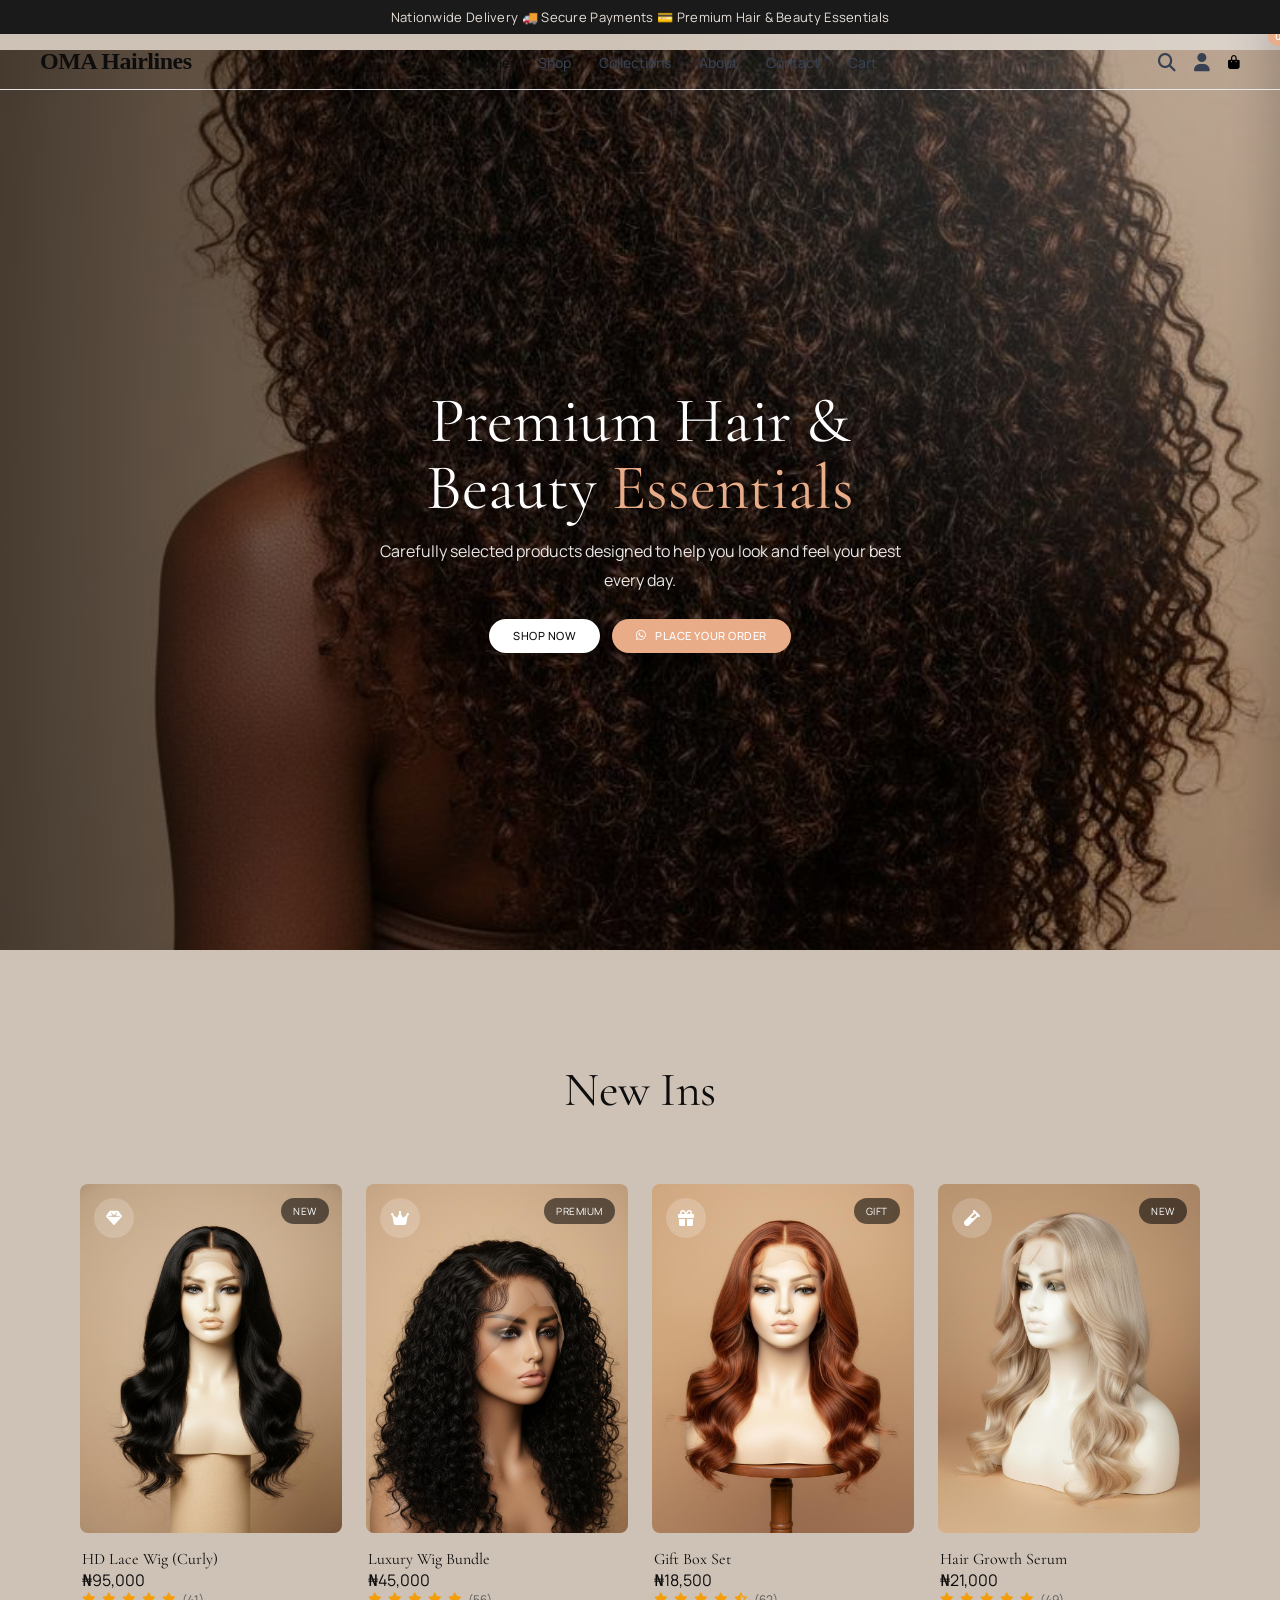
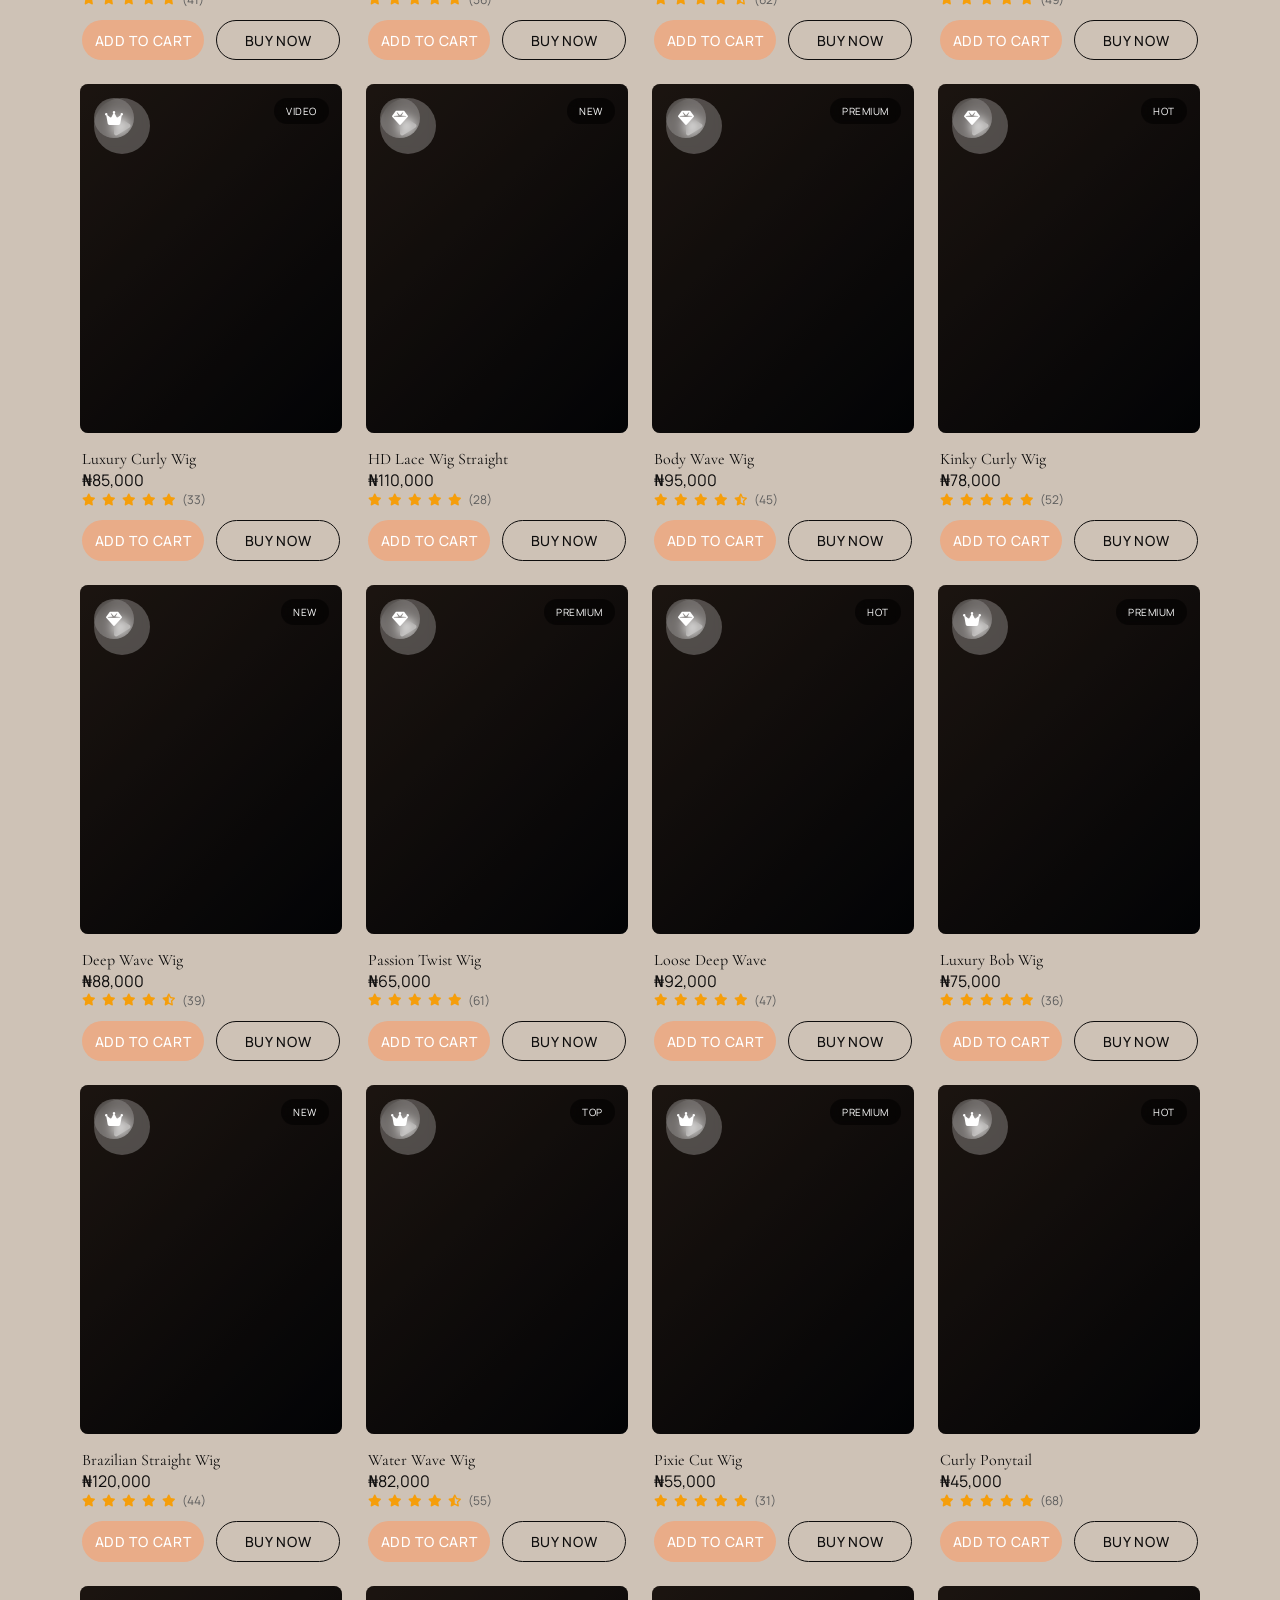
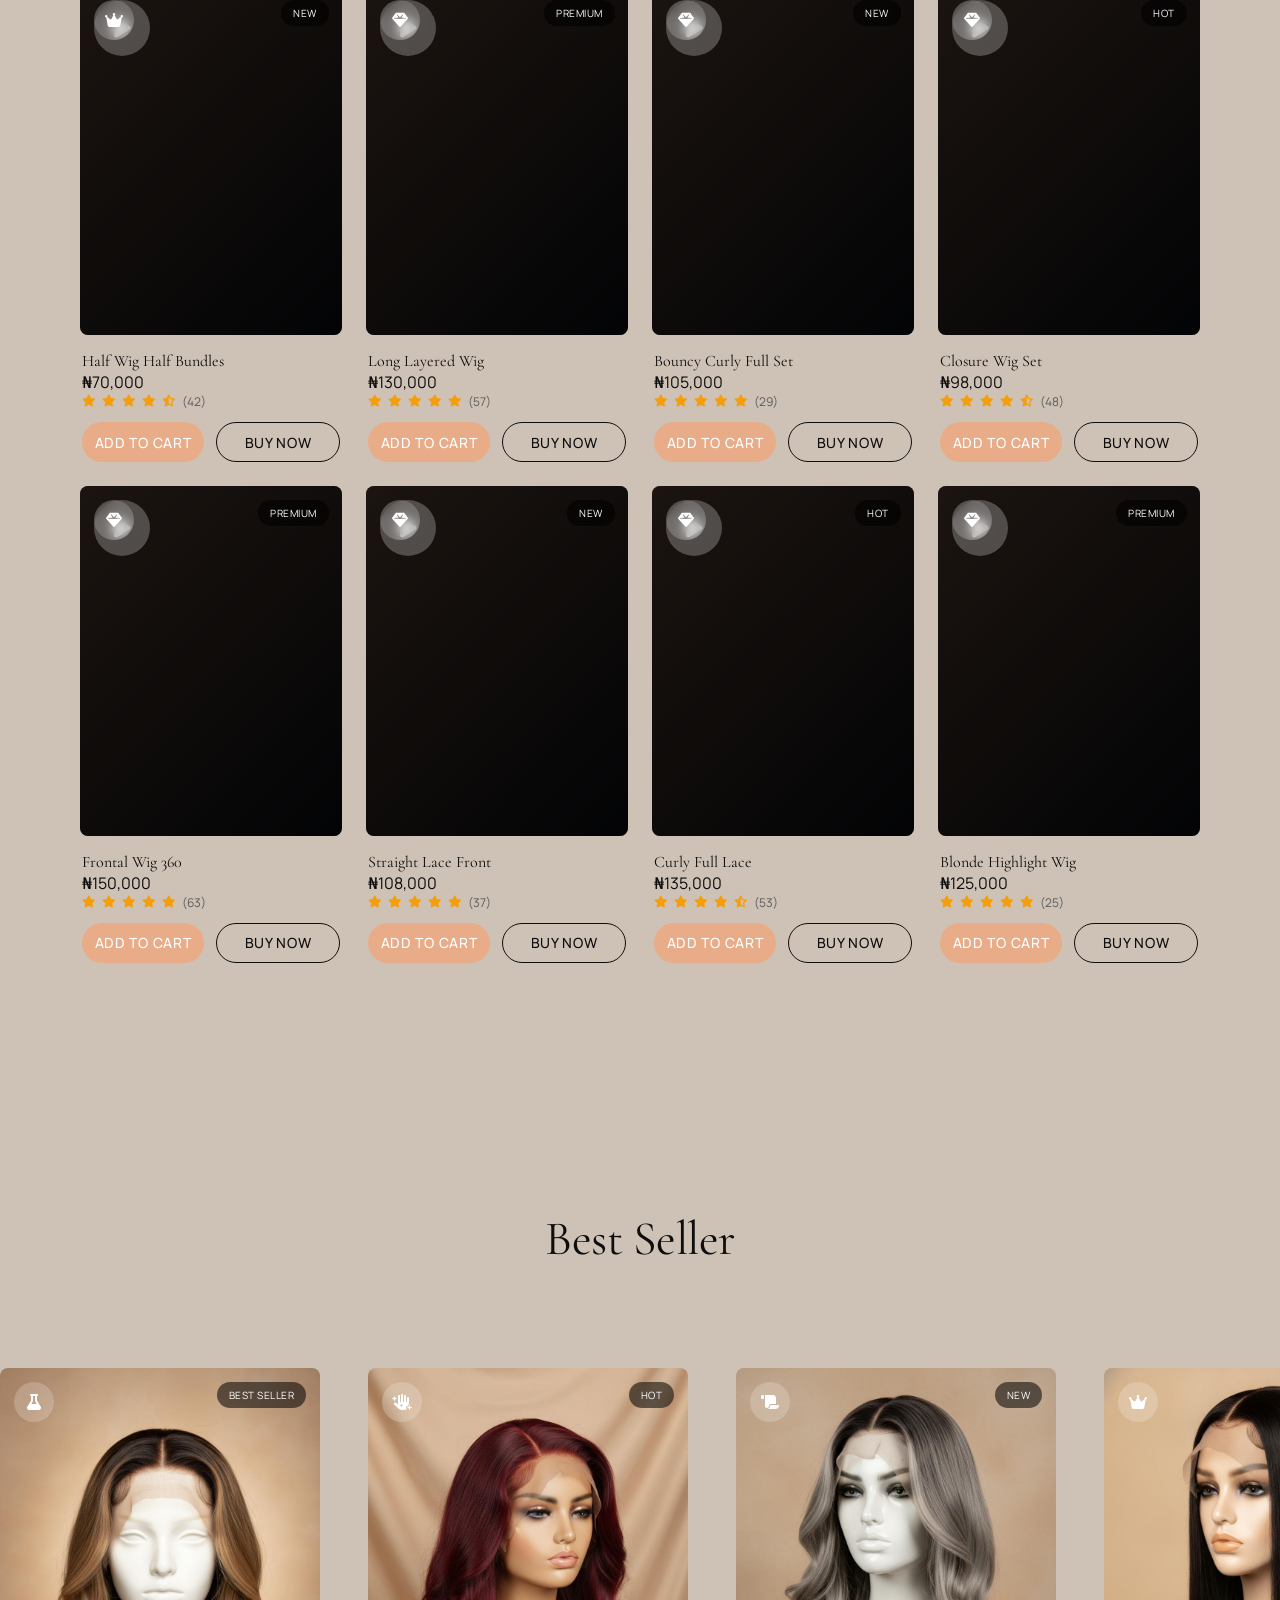
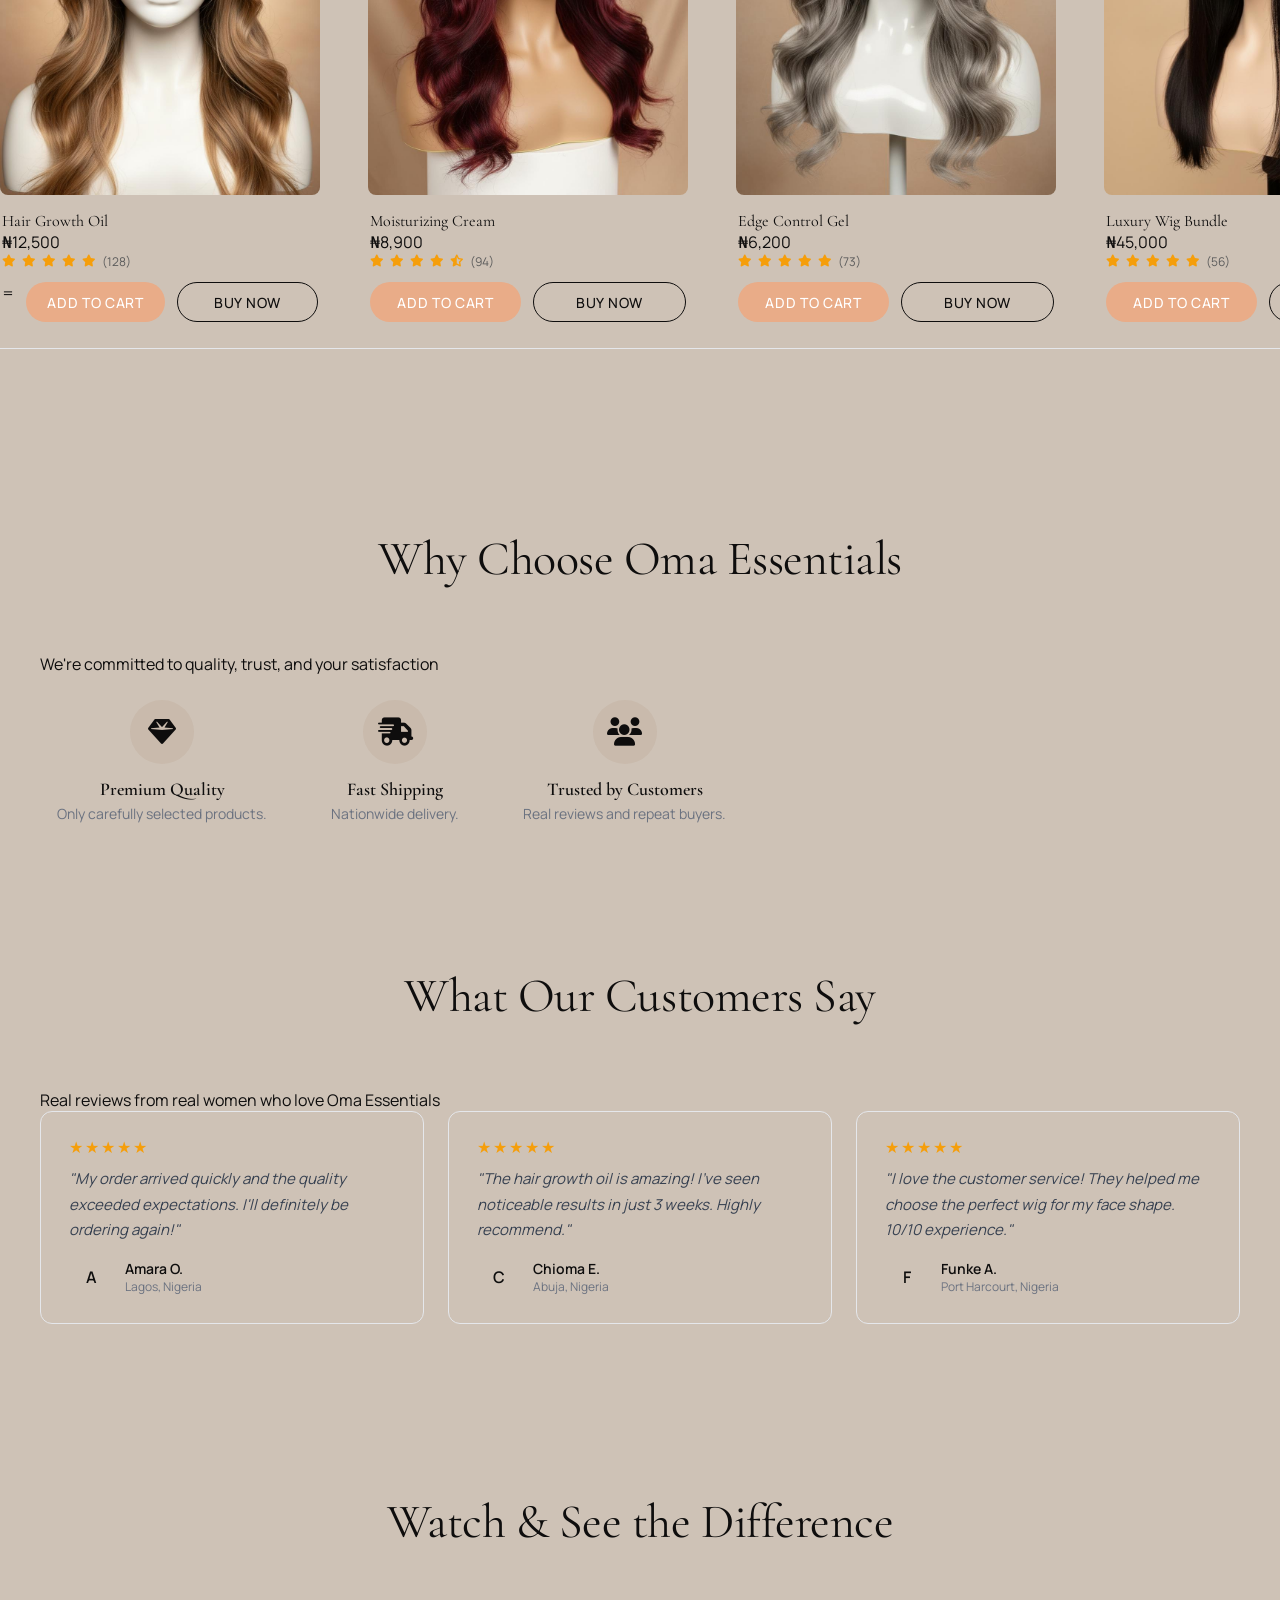
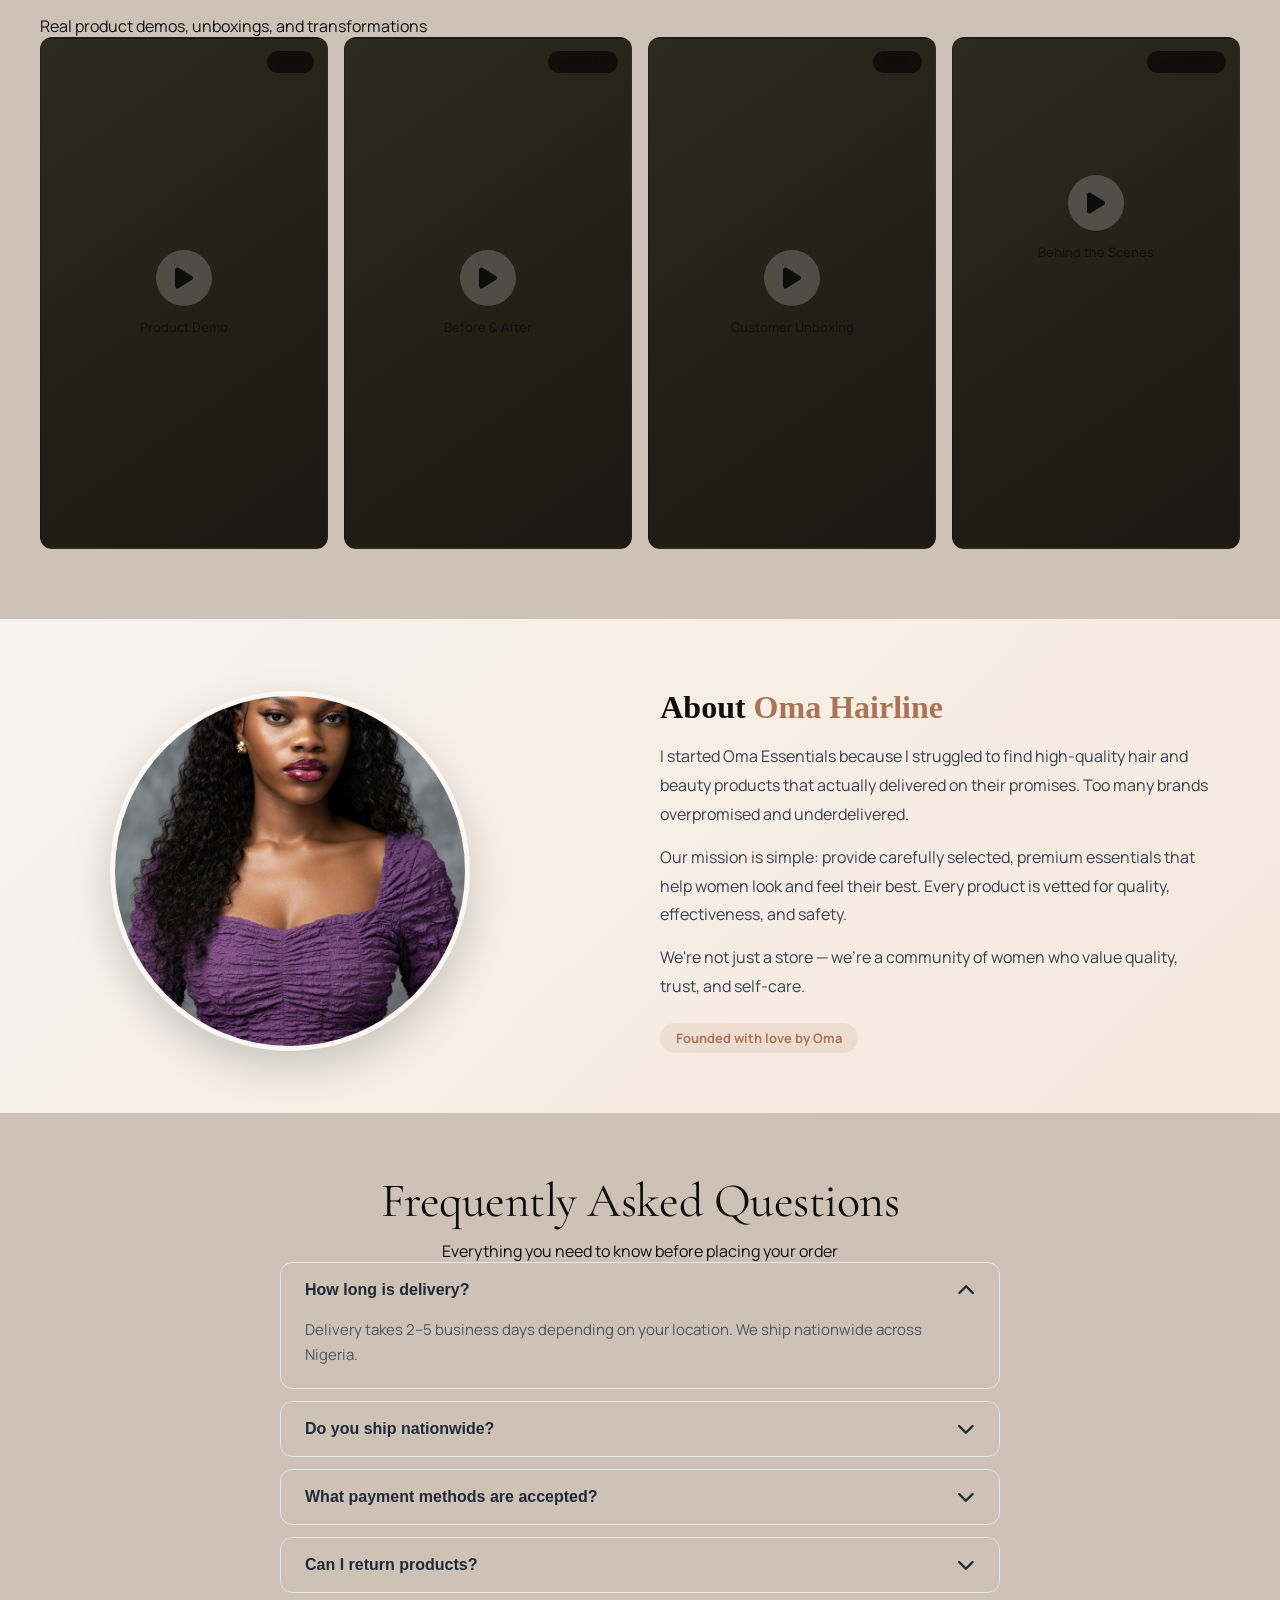
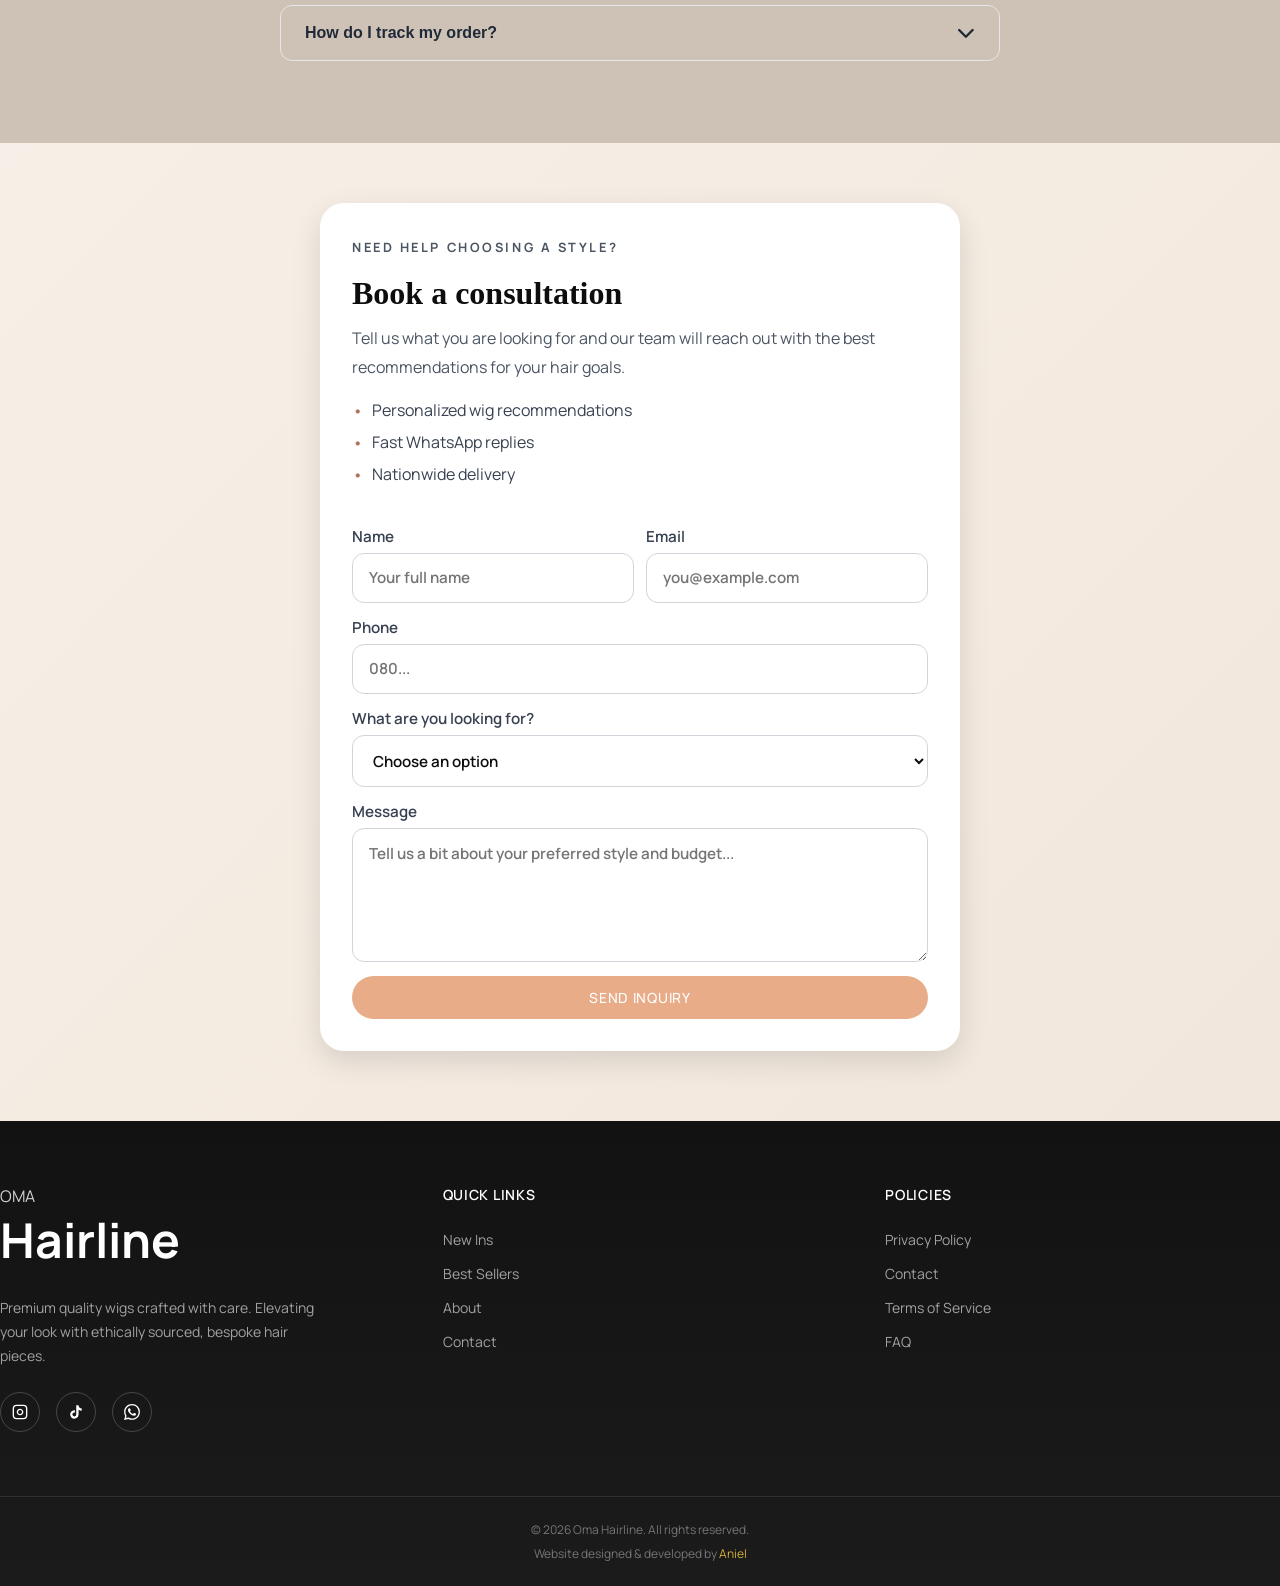
==== index.html @ 86efa976 "Add Oma Hairline website" ====
<!doctype html>
<html lang="en">
<head>
<meta charset="UTF-8" />
<meta name="viewport" content="width=device-width, initial-scale=1.0" />
<title>Oma Hairline – Premium Wigs &amp; Hair</title>
<meta name="description" content="Premium quality wigs crafted with care. Ethically sourced, bespoke hair pieces, HD lace wigs, and more from Oma Hairline." />
<link rel="preconnect" href="https://fonts.googleapis.com">
<link rel="preconnect" href="https://fonts.gstatic.com" crossorigin>
<link href="https://fonts.googleapis.com/css2?family=Cormorant+Garamond:ital,wght@0,300;0,400;0,500;0,600;1,400;1,500&family=Manrope:wght@300;400;500;600;700&display=swap" rel="stylesheet">
<link rel="stylesheet" href="https://cdnjs.cloudflare.com/ajax/libs/font-awesome/6.5.0/css/all.min.css" integrity="sha512-..." crossorigin="anonymous" referrerpolicy="no-referrer" />

<link rel="stylesheet" href="style.css" />
</head>
<body>

  <!-- ===== ANNOUNCEMENT BAR ===== -->
  <div class="announcement-bar" role="banner">
    <p id="announcementText">Nationwide Delivery 🚚 Secure Payments 💳 Premium Hair &amp; Beauty Essentials</p>
  </div>

  <!-- ===== NAVIGATION ===== -->
  <nav class="navbar" id="navbar" role="navigation" aria-label="Main navigation">
    <div class="container">
      <a href="#hero" class="logo">OMA <span>Hairlines</span></a>

      <ul class="nav-links" role="list">
        <li><a href="#hero" class="active" aria-current="page">Home</a></li>
        <li><a href="#new-arrivals">Shop</a></li>
        <li><a href="#best-sellers">Collections</a></li>
        <li><a href="#about">About</a></li>
        <li><a href="#footer">Contact</a></li>
        <li><a href="#cartDrawer">Cart</a></li>
      </ul>

      <div class="nav-right">
        <a href="#new-arrivals" aria-label="Search"><i class="fas fa-search" aria-hidden="true"></i></a>
        <a href="#about" aria-label="My account"><i class="fas fa-user" aria-hidden="true"></i></a>
        <button type="button" class="cart-toggle" id="cartToggle" aria-label="Open cart">
          <i class="fas fa-shopping-bag" aria-hidden="true"></i>
          <span class="cart-count" id="cartCount" aria-live="polite">0</span>
        </button>
        <button class="hamburger" id="hamburger" type="button" aria-label="Open menu" aria-expanded="false" aria-controls="mobileNav">
          <span></span>
          <span></span>
          <span></span>
        </button>
      </div>
    </div>

    <div class="mobile-nav" id="mobileNav" role="menu">
      <a href="#hero" role="menuitem" class="active">Home</a>
      <a href="#new-arrivals" role="menuitem">Shop</a>
      <a href="#best-sellers" role="menuitem">Collections</a>
      <a href="#about" role="menuitem">About</a>
      <a href="#footer" role="menuitem">Contact</a>
      <a href="#cartDrawer" role="menuitem">Cart</a>
    </div>
  </nav>

  <!-- Cart Drawer -->
  <div class="cart-overlay" id="cartOverlay"></div>
  <div class="cart-drawer" id="cartDrawer">
    <div class="cart-drawer-inner">
      <div class="cart-header">
        <h2>Your Cart</h2>
        <button class="cart-close" id="cartClose" aria-label="Close cart">
          <svg viewBox="0 0 24 24" fill="none" stroke="currentColor" stroke-width="2" stroke-linecap="round" stroke-linejoin="round"><path d="M18 6 6 18"/><path d="m6 6 12 12"/></svg>
        </button>
      </div> 

      <div class="cart-items" id="cartItems">
        <div class="cart-empty" id="cartEmpty">
          <div class="cart-empty-graphic" aria-hidden="true">
            <div class="cart-empty-orb"></div>
            <div class="cart-empty-bag">
              <i class="fas fa-bag-shopping"></i>
            </div>
          </div>
          <p class="cart-empty-title">Your cart is empty</p>
          <p class="cart-empty-sub">Add a few favourites and we’ll keep them ready for your checkout.</p>
          <a href="#new-arrivals" class="cart-empty-action">Browse bestsellers</a>
        </div>
      </div> 

      <div class="cart-footer" id="cartFooter" hidden>
        <div class="cart-subtotal">
          <span>Subtotal</span>
          <span id="cartSubtotal">₦0</span>
        </div>
        <div class="cart-footer-actions">
          <button class="cart-clear-btn" id="clearCartBtn" type="button">Clear cart</button>
        </div>
        <div class="checkout-fields">
          <input type="text" id="checkoutName" class="checkout-input" placeholder="Your full name" />
          <input type="tel" id="checkoutPhone" class="checkout-input" placeholder="Your phone number" />
        </div>
        <button class="btn-primary" style="width:100%;" id="checkoutBtn">Checkout</button>
        <p class="cart-shipping-note">Shipping calculated at checkout</p>
      </div>
    </div>
  </div>

  <main>

    <!-- Hero -->
    <section class="hero" id="hero">
      <div class="sr-only" style="position:absolute;left:-9999px;top:auto;width:1px;height:1px;overflow:hidden;">Oma Hairline main page</div>
      <div class="hero-media" id="heroMedia">
        <img src="images/hero-curly.jpg" alt="Premium wigs and beauty essentials" class="hero-slide active" />
        <img src="images/hero-straight.jpg" alt="Silky straight wigs" class="hero-slide" />
        <img src="images/product-8.jpg" alt="Curly HD lace wig" class="hero-slide" />
        <div class="hero-overlay"></div>
      </div>
      <div class="hero-content">
        <!-- <p class="hero-eyebrow" id="heroEyebrow">Premium wigs &amp; beauty essentials</p> -->
        <h1>Premium Hair &amp; Beauty <span>Essentials</span></h1>
        <p id="heroSubtext">Carefully selected products designed to help you look and feel your best every day.</p>
        <div class="hero-actions">
          <a id="heroBtnPrimary" href="#new-arrivals" class="btn-white btn-small" aria-label="Shop our products">Shop Now</a>
          <a id="heroBtnSecondary" href="https://wa.me/2349135028166?text=Hi%20Oma!%20I%20would%20like%20to%20place%20an%20order%20for%20a%20wig%20or%20beauty%20product." class="btn-primary btn-small" target="_blank" rel="noopener noreferrer" aria-label="Place your order on WhatsApp">
            <i class="fab fa-whatsapp" aria-hidden="true"></i> Place Your Order
          </a>
        </div>
      </div>
    </section>

    <!-- New Arrivals -->
    <section id="new-arrivals" class="section">
      <div class="section-padding">
        <h1 class="section-title fade-in">New Ins</h1>

        <div class="new-arrivals-grid">

          <!-- ===== EXISTING IMAGE CARDS ===== -->
          <article class="product-card" aria-label="Featured New Arrival">
            <div class="image" aria-hidden="true">
              <img src="images/product-8.jpg" alt="New arrival" />
              <i class="fas fa-gem"></i>
              <span class="badge">New</span>
            </div>
            <div class="info">
              <h4>HD Lace Wig (Curly)</h4>
              <div class="price">₦95,000</div>
              <div class="rating" aria-label="5 out of 5 stars, 41 reviews">
                <i class="fas fa-star" aria-hidden="true"></i>
                <i class="fas fa-star" aria-hidden="true"></i>
                <i class="fas fa-star" aria-hidden="true"></i>
                <i class="fas fa-star" aria-hidden="true"></i>
                <i class="fas fa-star" aria-hidden="true"></i>
                <span>(41)</span>
              </div>
              <div class="actions">
                <button type="button" class="btn btn-primary btn-sm add-to-cart">Add to Cart</button>
                <button type="button" class="btn btn-outline btn-sm">Buy Now</button>
              </div>
            </div>
          </article>

          <article class="product-card">
            <div class="image" aria-hidden="true">
              <img src="images/product-1.jpg" alt="Luxury Wig Bundle" />
              <i class="fas fa-crown"></i>
              <span class="badge">Premium</span>
            </div>
            <div class="info">
              <h4>Luxury Wig Bundle</h4>
              <div class="price">₦45,000</div>
              <div class="rating" aria-label="5 out of 5 stars, 56 reviews">
                <i class="fas fa-star" aria-hidden="true"></i>
                <i class="fas fa-star" aria-hidden="true"></i>
                <i class="fas fa-star" aria-hidden="true"></i>
                <i class="fas fa-star" aria-hidden="true"></i>
                <i class="fas fa-star" aria-hidden="true"></i>
                <span>(56)</span>
              </div>
              <div class="actions">
                <button type="button" class="btn btn-primary btn-sm add-to-cart">Add to Cart</button>
                <button type="button" class="btn btn-outline btn-sm">Buy Now</button>
              </div>
            </div>
          </article>

          <article class="product-card">
            <div class="image" aria-hidden="true">
              <img src="images/product-2.jpg" alt="Gift Box" />
              <i class="fas fa-gift"></i>
              <span class="badge">Gift</span>
            </div>
            <div class="info">
              <h4>Gift Box Set</h4>
              <div class="price">₦18,500</div>
              <div class="rating" aria-label="4.5 out of 5 stars, 62 reviews">
                <i class="fas fa-star" aria-hidden="true"></i>
                <i class="fas fa-star" aria-hidden="true"></i>
                <i class="fas fa-star" aria-hidden="true"></i>
                <i class="fas fa-star" aria-hidden="true"></i>
                <i class="fas fa-star-half-alt" aria-hidden="true"></i>
                <span>(62)</span>
              </div>
              <div class="actions">
                <button type="button" class="btn btn-primary btn-sm add-to-cart">Add to Cart</button>
                <button type="button" class="btn btn-outline btn-sm">Buy Now</button>
              </div>
            </div>
          </article>

          <article class="product-card">
            <div class="image" aria-hidden="true">
              <img src="images/product-3.jpg" alt="Hair Serum" />
              <i class="fas fa-vial"></i>
              <span class="badge">New</span>
            </div>
            <div class="info">
              <h4>Hair Growth Serum</h4>
              <div class="price">₦21,000</div>
              <div class="rating" aria-label="5 out of 5 stars, 49 reviews">
                <i class="fas fa-star" aria-hidden="true"></i>
                <i class="fas fa-star" aria-hidden="true"></i>
                <i class="fas fa-star" aria-hidden="true"></i>
                <i class="fas fa-star" aria-hidden="true"></i>
                <i class="fas fa-star" aria-hidden="true"></i>
                <span>(49)</span>
              </div>
              <div class="actions">
                <button type="button" class="btn btn-primary btn-sm add-to-cart">Add to Cart</button>
                <button type="button" class="btn btn-outline btn-sm">Buy Now</button>
              </div>
            </div>
          </article>

          <!-- ===== VIDEO PRODUCT CARDS ===== -->
          <article class="product-card video-card" data-video="videos/ladyGagaii1.mp4">
            <div class="image video-container" aria-hidden="true">
              <video class="video-product" src="videos/ladyGagaii1.mp4" muted playsinline preload="metadata"></video>
              <div class="video-play-overlay"><i class="fas fa-play"></i></div>
              <i class="fas fa-crown"></i>
              <span class="badge">Video</span>
            </div>
            <div class="info">
              <h4>Luxury Curly Wig</h4>
              <div class="price">₦85,000</div>
              <div class="rating" aria-label="5 out of 5 stars, 33 reviews">
                <i class="fas fa-star" aria-hidden="true"></i>
                <i class="fas fa-star" aria-hidden="true"></i>
                <i class="fas fa-star" aria-hidden="true"></i>
                <i class="fas fa-star" aria-hidden="true"></i>
                <i class="fas fa-star" aria-hidden="true"></i>
                <span>(33)</span>
              </div>
              <div class="actions">
                <button type="button" class="btn btn-primary btn-sm add-to-cart">Add to Cart</button>
                <button type="button" class="btn btn-outline btn-sm">Buy Now</button>
              </div>
            </div>
          </article>

          <article class="product-card video-card" data-video="videos/ladyceeI1.mp4">
            <div class="image video-container" aria-hidden="true">
              <video class="video-product" src="videos/ladyceeI1.mp4" muted playsinline preload="metadata"></video>
              <div class="video-play-overlay"><i class="fas fa-play"></i></div>
              <i class="fas fa-gem"></i>
              <span class="badge">New</span>
            </div>
            <div class="info">
              <h4>HD Lace Wig Straight</h4>
              <div class="price">₦110,000</div>
              <div class="rating" aria-label="5 out of 5 stars, 28 reviews">
                <i class="fas fa-star" aria-hidden="true"></i>
                <i class="fas fa-star" aria-hidden="true"></i>
                <i class="fas fa-star" aria-hidden="true"></i>
                <i class="fas fa-star" aria-hidden="true"></i>
                <i class="fas fa-star" aria-hidden="true"></i>
                <span>(28)</span>
              </div>
              <div class="actions">
                <button type="button" class="btn btn-primary btn-sm add-to-cart">Add to Cart</button>
                <button type="button" class="btn btn-outline btn-sm">Buy Now</button>
              </div>
            </div>
          </article>

          <article class="product-card video-card" data-video="videos/ladyceeI2.mp4">
            <div class="image video-container" aria-hidden="true">
              <video class="video-product" src="videos/ladyceeI2.mp4" muted playsinline preload="metadata"></video>
              <div class="video-play-overlay"><i class="fas fa-play"></i></div>
              <i class="fas fa-gem"></i>
              <span class="badge">Premium</span>
            </div>
            <div class="info">
              <h4>Body Wave Wig</h4>
              <div class="price">₦95,000</div>
              <div class="rating" aria-label="4.5 out of 5 stars, 45 reviews">
                <i class="fas fa-star" aria-hidden="true"></i>
                <i class="fas fa-star" aria-hidden="true"></i>
                <i class="fas fa-star" aria-hidden="true"></i>
                <i class="fas fa-star" aria-hidden="true"></i>
                <i class="fas fa-star-half-alt" aria-hidden="true"></i>
                <span>(45)</span>
              </div>
              <div class="actions">
                <button type="button" class="btn btn-primary btn-sm add-to-cart">Add to Cart</button>
                <button type="button" class="btn btn-outline btn-sm">Buy Now</button>
              </div>
            </div>
          </article>

          <article class="product-card video-card" data-video="videos/ladyceeI3.mp4">
            <div class="image video-container" aria-hidden="true">
              <video class="video-product" src="videos/ladyceeI3.mp4" muted playsinline preload="metadata"></video>
              <div class="video-play-overlay"><i class="fas fa-play"></i></div>
              <i class="fas fa-gem"></i>
              <span class="badge">Hot</span>
            </div>
            <div class="info">
              <h4>Kinky Curly Wig</h4>
              <div class="price">₦78,000</div>
              <div class="rating" aria-label="5 out of 5 stars, 52 reviews">
                <i class="fas fa-star" aria-hidden="true"></i>
                <i class="fas fa-star" aria-hidden="true"></i>
                <i class="fas fa-star" aria-hidden="true"></i>
                <i class="fas fa-star" aria-hidden="true"></i>
                <i class="fas fa-star" aria-hidden="true"></i>
                <span>(52)</span>
              </div>
              <div class="actions">
                <button type="button" class="btn btn-primary btn-sm add-to-cart">Add to Cart</button>
                <button type="button" class="btn btn-outline btn-sm">Buy Now</button>
              </div>
            </div>
          </article>

          <article class="product-card video-card" data-video="videos/ladyceeI4.mp4">
            <div class="image video-container" aria-hidden="true">
              <video class="video-product" src="videos/ladyceeI4.mp4" muted playsinline preload="metadata"></video>
              <div class="video-play-overlay"><i class="fas fa-play"></i></div>
              <i class="fas fa-gem"></i>
              <span class="badge">New</span>
            </div>
            <div class="info">
              <h4>Deep Wave Wig</h4>
              <div class="price">₦88,000</div>
              <div class="rating" aria-label="4.5 out of 5 stars, 39 reviews">
                <i class="fas fa-star" aria-hidden="true"></i>
                <i class="fas fa-star" aria-hidden="true"></i>
                <i class="fas fa-star" aria-hidden="true"></i>
                <i class="fas fa-star" aria-hidden="true"></i>
                <i class="fas fa-star-half-alt" aria-hidden="true"></i>
                <span>(39)</span>
              </div>
              <div class="actions">
                <button type="button" class="btn btn-primary btn-sm add-to-cart">Add to Cart</button>
                <button type="button" class="btn btn-outline btn-sm">Buy Now</button>
              </div>
            </div>
          </article>

          <article class="product-card video-card" data-video="videos/ladyceeI5.mp4">
            <div class="image video-container" aria-hidden="true">
              <video class="video-product" src="videos/ladyceeI5.mp4" muted playsinline preload="metadata"></video>
              <div class="video-play-overlay"><i class="fas fa-play"></i></div>
              <i class="fas fa-gem"></i>
              <span class="badge">Premium</span>
            </div>
            <div class="info">
              <h4>Passion Twist Wig</h4>
              <div class="price">₦65,000</div>
              <div class="rating" aria-label="5 out of 5 stars, 61 reviews">
                <i class="fas fa-star" aria-hidden="true"></i>
                <i class="fas fa-star" aria-hidden="true"></i>
                <i class="fas fa-star" aria-hidden="true"></i>
                <i class="fas fa-star" aria-hidden="true"></i>
                <i class="fas fa-star" aria-hidden="true"></i>
                <span>(61)</span>
              </div>
              <div class="actions">
                <button type="button" class="btn btn-primary btn-sm add-to-cart">Add to Cart</button>
                <button type="button" class="btn btn-outline btn-sm">Buy Now</button>
              </div>
            </div>
          </article>

          <article class="product-card video-card" data-video="videos/ladyceeI6.mp4">
            <div class="image video-container" aria-hidden="true">
              <video class="video-product" src="videos/ladyceeI6.mp4" muted playsinline preload="metadata"></video>
              <div class="video-play-overlay"><i class="fas fa-play"></i></div>
              <i class="fas fa-gem"></i>
              <span class="badge">Hot</span>
            </div>
            <div class="info">
              <h4>Loose Deep Wave</h4>
              <div class="price">₦92,000</div>
              <div class="rating" aria-label="5 out of 5 stars, 47 reviews">
                <i class="fas fa-star" aria-hidden="true"></i>
                <i class="fas fa-star" aria-hidden="true"></i>
                <i class="fas fa-star" aria-hidden="true"></i>
                <i class="fas fa-star" aria-hidden="true"></i>
                <i class="fas fa-star" aria-hidden="true"></i>
                <span>(47)</span>
              </div>
              <div class="actions">
                <button type="button" class="btn btn-primary btn-sm add-to-cart">Add to Cart</button>
                <button type="button" class="btn btn-outline btn-sm">Buy Now</button>
              </div>
            </div>
          </article>

          <article class="product-card video-card" data-video="videos/ladyDarling1.mp4">
            <div class="image video-container" aria-hidden="true">
              <video class="video-product" src="videos/ladyDarling1.mp4" muted playsinline preload="metadata"></video>
              <div class="video-play-overlay"><i class="fas fa-play"></i></div>
              <i class="fas fa-crown"></i>
              <span class="badge">Premium</span>
            </div>
            <div class="info">
              <h4>Luxury Bob Wig</h4>
              <div class="price">₦75,000</div>
              <div class="rating" aria-label="5 out of 5 stars, 36 reviews">
                <i class="fas fa-star" aria-hidden="true"></i>
                <i class="fas fa-star" aria-hidden="true"></i>
                <i class="fas fa-star" aria-hidden="true"></i>
                <i class="fas fa-star" aria-hidden="true"></i>
                <i class="fas fa-star" aria-hidden="true"></i>
                <span>(36)</span>
              </div>
              <div class="actions">
                <button type="button" class="btn btn-primary btn-sm add-to-cart">Add to Cart</button>
                <button type="button" class="btn btn-outline btn-sm">Buy Now</button>
              </div>
            </div>
          </article>

          <article class="product-card video-card" data-video="videos/ladyDarling2.mp4">
            <div class="image video-container" aria-hidden="true">
              <video class="video-product" src="videos/ladyDarling2.mp4" muted playsinline preload="metadata"></video>
              <div class="video-play-overlay"><i class="fas fa-play"></i></div>
              <i class="fas fa-crown"></i>
              <span class="badge">New</span>
            </div>
            <div class="info">
              <h4>Brazilian Straight Wig</h4>
              <div class="price">₦120,000</div>
              <div class="rating" aria-label="5 out of 5 stars, 44 reviews">
                <i class="fas fa-star" aria-hidden="true"></i>
                <i class="fas fa-star" aria-hidden="true"></i>
                <i class="fas fa-star" aria-hidden="true"></i>
                <i class="fas fa-star" aria-hidden="true"></i>
                <i class="fas fa-star" aria-hidden="true"></i>
                <span>(44)</span>
              </div>
              <div class="actions">
                <button type="button" class="btn btn-primary btn-sm add-to-cart">Add to Cart</button>
                <button type="button" class="btn btn-outline btn-sm">Buy Now</button>
              </div>
            </div>
          </article>

          <article class="product-card video-card" data-video="videos/ladyDarling3.mp4">
            <div class="image video-container" aria-hidden="true">
              <video class="video-product" src="videos/ladyDarling3.mp4" muted playsinline preload="metadata"></video>
              <div class="video-play-overlay"><i class="fas fa-play"></i></div>
              <i class="fas fa-crown"></i>
              <span class="badge">Top</span>
            </div>
            <div class="info">
              <h4>Water Wave Wig</h4>
              <div class="price">₦82,000</div>
              <div class="rating" aria-label="4.5 out of 5 stars, 55 reviews">
                <i class="fas fa-star" aria-hidden="true"></i>
                <i class="fas fa-star" aria-hidden="true"></i>
                <i class="fas fa-star" aria-hidden="true"></i>
                <i class="fas fa-star" aria-hidden="true"></i>
                <i class="fas fa-star-half-alt" aria-hidden="true"></i>
                <span>(55)</span>
              </div>
              <div class="actions">
                <button type="button" class="btn btn-primary btn-sm add-to-cart">Add to Cart</button>
                <button type="button" class="btn btn-outline btn-sm">Buy Now</button>
              </div>
            </div>
          </article>

          <article class="product-card video-card" data-video="videos/ladyDarling4.mp4">
            <div class="image video-container" aria-hidden="true">
              <video class="video-product" src="videos/ladyDarling4.mp4" muted playsinline preload="metadata"></video>
              <div class="video-play-overlay"><i class="fas fa-play"></i></div>
              <i class="fas fa-crown"></i>
              <span class="badge">Premium</span>
            </div>
            <div class="info">
              <h4>Pixie Cut Wig</h4>
              <div class="price">₦55,000</div>
              <div class="rating" aria-label="5 out of 5 stars, 31 reviews">
                <i class="fas fa-star" aria-hidden="true"></i>
                <i class="fas fa-star" aria-hidden="true"></i>
                <i class="fas fa-star" aria-hidden="true"></i>
                <i class="fas fa-star" aria-hidden="true"></i>
                <i class="fas fa-star" aria-hidden="true"></i>
                <span>(31)</span>
              </div>
              <div class="actions">
                <button type="button" class="btn btn-primary btn-sm add-to-cart">Add to Cart</button>
                <button type="button" class="btn btn-outline btn-sm">Buy Now</button>
              </div>
            </div>
          </article>

          <article class="product-card video-card" data-video="videos/ladyDarling5.mp4">
            <div class="image video-container" aria-hidden="true">
              <video class="video-product" src="videos/ladyDarling5.mp4" muted playsinline preload="metadata"></video>
              <div class="video-play-overlay"><i class="fas fa-play"></i></div>
              <i class="fas fa-crown"></i>
              <span class="badge">Hot</span>
            </div>
            <div class="info">
              <h4>Curly Ponytail</h4>
              <div class="price">₦45,000</div>
              <div class="rating" aria-label="5 out of 5 stars, 68 reviews">
                <i class="fas fa-star" aria-hidden="true"></i>
                <i class="fas fa-star" aria-hidden="true"></i>
                <i class="fas fa-star" aria-hidden="true"></i>
                <i class="fas fa-star" aria-hidden="true"></i>
                <i class="fas fa-star" aria-hidden="true"></i>
                <span>(68)</span>
              </div>
              <div class="actions">
                <button type="button" class="btn btn-primary btn-sm add-to-cart">Add to Cart</button>
                <button type="button" class="btn btn-outline btn-sm">Buy Now</button>
              </div>
            </div>
          </article>

          <article class="product-card video-card" data-video="videos/ladyDarling6.mp4">
            <div class="image video-container" aria-hidden="true">
              <video class="video-product" src="videos/ladyDarling6.mp4" muted playsinline preload="metadata"></video>
              <div class="video-play-overlay"><i class="fas fa-play"></i></div>
              <i class="fas fa-crown"></i>
              <span class="badge">New</span>
            </div>
            <div class="info">
              <h4>Half Wig Half Bundles</h4>
              <div class="price">₦70,000</div>
              <div class="rating" aria-label="4.5 out of 5 stars, 42 reviews">
                <i class="fas fa-star" aria-hidden="true"></i>
                <i class="fas fa-star" aria-hidden="true"></i>
                <i class="fas fa-star" aria-hidden="true"></i>
                <i class="fas fa-star" aria-hidden="true"></i>
                <i class="fas fa-star-half-alt" aria-hidden="true"></i>
                <span>(42)</span>
              </div>
              <div class="actions">
                <button type="button" class="btn btn-primary btn-sm add-to-cart">Add to Cart</button>
                <button type="button" class="btn btn-outline btn-sm">Buy Now</button>
              </div>
            </div>
          </article>

          <article class="product-card video-card" data-video="videos/ladygagaII2.mp4">
            <div class="image video-container" aria-hidden="true">
              <video class="video-product" src="videos/ladygagaII2.mp4" muted playsinline preload="metadata"></video>
              <div class="video-play-overlay"><i class="fas fa-play"></i></div>
              <i class="fas fa-gem"></i>
              <span class="badge">Premium</span>
            </div>
            <div class="info">
              <h4>Long Layered Wig</h4>
              <div class="price">₦130,000</div>
              <div class="rating" aria-label="5 out of 5 stars, 57 reviews">
                <i class="fas fa-star" aria-hidden="true"></i>
                <i class="fas fa-star" aria-hidden="true"></i>
                <i class="fas fa-star" aria-hidden="true"></i>
                <i class="fas fa-star" aria-hidden="true"></i>
                <i class="fas fa-star" aria-hidden="true"></i>
                <span>(57)</span>
              </div>
              <div class="actions">
                <button type="button" class="btn btn-primary btn-sm add-to-cart">Add to Cart</button>
                <button type="button" class="btn btn-outline btn-sm">Buy Now</button>
              </div>
            </div>
          </article>

          <article class="product-card video-card" data-video="videos/lady%20Gagaii.mp4">
            <div class="image video-container" aria-hidden="true">
              <video class="video-product" src="videos/lady%20Gagaii.mp4" muted playsinline preload="metadata"></video>
              <div class="video-play-overlay"><i class="fas fa-play"></i></div>
              <i class="fas fa-gem"></i>
              <span class="badge">New</span>
            </div>
            <div class="info">
              <h4>Bouncy Curly Full Set</h4>
              <div class="price">₦105,000</div>
              <div class="rating" aria-label="5 out of 5 stars, 29 reviews">
                <i class="fas fa-star" aria-hidden="true"></i>
                <i class="fas fa-star" aria-hidden="true"></i>
                <i class="fas fa-star" aria-hidden="true"></i>
                <i class="fas fa-star" aria-hidden="true"></i>
                <i class="fas fa-star" aria-hidden="true"></i>
                <span>(29)</span>
              </div>
              <div class="actions">
                <button type="button" class="btn btn-primary btn-sm add-to-cart">Add to Cart</button>
                <button type="button" class="btn btn-outline btn-sm">Buy Now</button>
              </div>
            </div>
          </article>

          <article class="product-card video-card" data-video="videos/ladygagaII1%20.mp4">
            <div class="image video-container" aria-hidden="true">
              <video class="video-product" src="videos/ladygagaII1%20.mp4" muted playsinline preload="metadata"></video>
              <div class="video-play-overlay"><i class="fas fa-play"></i></div>
              <i class="fas fa-gem"></i>
              <span class="badge">Hot</span>
            </div>
            <div class="info">
              <h4>Closure Wig Set</h4>
              <div class="price">₦98,000</div>
              <div class="rating" aria-label="4.5 out of 5 stars, 48 reviews">
                <i class="fas fa-star" aria-hidden="true"></i>
                <i class="fas fa-star" aria-hidden="true"></i>
                <i class="fas fa-star" aria-hidden="true"></i>
                <i class="fas fa-star" aria-hidden="true"></i>
                <i class="fas fa-star-half-alt" aria-hidden="true"></i>
                <span>(48)</span>
              </div>
              <div class="actions">
                <button type="button" class="btn btn-primary btn-sm add-to-cart">Add to Cart</button>
                <button type="button" class="btn btn-outline btn-sm">Buy Now</button>
              </div>
            </div>
          </article>

          <article class="product-card video-card" data-video="videos/ladyI1.mp4">
            <div class="image video-container" aria-hidden="true">
              <video class="video-product" src="videos/ladyI1.mp4" muted playsinline preload="metadata"></video>
              <div class="video-play-overlay"><i class="fas fa-play"></i></div>
              <i class="fas fa-gem"></i>
              <span class="badge">Premium</span>
            </div>
            <div class="info">
              <h4>Frontal Wig 360</h4>
              <div class="price">₦150,000</div>
              <div class="rating" aria-label="5 out of 5 stars, 63 reviews">
                <i class="fas fa-star" aria-hidden="true"></i>
                <i class="fas fa-star" aria-hidden="true"></i>
                <i class="fas fa-star" aria-hidden="true"></i>
                <i class="fas fa-star" aria-hidden="true"></i>
                <i class="fas fa-star" aria-hidden="true"></i>
                <span>(63)</span>
              </div>
              <div class="actions">
                <button type="button" class="btn btn-primary btn-sm add-to-cart">Add to Cart</button>
                <button type="button" class="btn btn-outline btn-sm">Buy Now</button>
              </div>
            </div>
          </article>

          <article class="product-card video-card" data-video="videos/ladyI2.mp4">
            <div class="image video-container" aria-hidden="true">
              <video class="video-product" src="videos/ladyI2.mp4" muted playsinline preload="metadata"></video>
              <div class="video-play-overlay"><i class="fas fa-play"></i></div>
              <i class="fas fa-gem"></i>
              <span class="badge">New</span>
            </div>
            <div class="info">
              <h4>Straight Lace Front</h4>
              <div class="price">₦108,000</div>
              <div class="rating" aria-label="5 out of 5 stars, 37 reviews">
                <i class="fas fa-star" aria-hidden="true"></i>
                <i class="fas fa-star" aria-hidden="true"></i>
                <i class="fas fa-star" aria-hidden="true"></i>
                <i class="fas fa-star" aria-hidden="true"></i>
                <i class="fas fa-star" aria-hidden="true"></i>
                <span>(37)</span>
              </div>
              <div class="actions">
                <button type="button" class="btn btn-primary btn-sm add-to-cart">Add to Cart</button>
                <button type="button" class="btn btn-outline btn-sm">Buy Now</button>
              </div>
            </div>
          </article>

          <article class="product-card video-card" data-video="videos/ladyI3.mp4">
            <div class="image video-container" aria-hidden="true">
              <video class="video-product" src="videos/ladyI3.mp4" muted playsinline preload="metadata"></video>
              <div class="video-play-overlay"><i class="fas fa-play"></i></div>
              <i class="fas fa-gem"></i>
              <span class="badge">Hot</span>
            </div>
            <div class="info">
              <h4>Curly Full Lace</h4>
              <div class="price">₦135,000</div>
              <div class="rating" aria-label="4.5 out of 5 stars, 53 reviews">
                <i class="fas fa-star" aria-hidden="true"></i>
                <i class="fas fa-star" aria-hidden="true"></i>
                <i class="fas fa-star" aria-hidden="true"></i>
                <i class="fas fa-star" aria-hidden="true"></i>
                <i class="fas fa-star-half-alt" aria-hidden="true"></i>
                <span>(53)</span>
              </div>
              <div class="actions">
                <button type="button" class="btn btn-primary btn-sm add-to-cart">Add to Cart</button>
                <button type="button" class="btn btn-outline btn-sm">Buy Now</button>
              </div>
            </div>
          </article>

          <article class="product-card video-card" data-video="videos/ladyI4.mp4">
            <div class="image video-container" aria-hidden="true">
              <video class="video-product" src="videos/ladyI4.mp4" muted playsinline preload="metadata"></video>
              <div class="video-play-overlay"><i class="fas fa-play"></i></div>
              <i class="fas fa-gem"></i>
              <span class="badge">Premium</span>
            </div>
            <div class="info">
              <h4>Blonde Highlight Wig</h4>
              <div class="price">₦125,000</div>
              <div class="rating" aria-label="5 out of 5 stars, 25 reviews">
                <i class="fas fa-star" aria-hidden="true"></i>
                <i class="fas fa-star" aria-hidden="true"></i>
                <i class="fas fa-star" aria-hidden="true"></i>
                <i class="fas fa-star" aria-hidden="true"></i>
                <i class="fas fa-star" aria-hidden="true"></i>
                <span>(25)</span>
              </div>
              <div class="actions">
                <button type="button" class="btn btn-primary btn-sm add-to-cart">Add to Cart</button>
                <button type="button" class="btn btn-outline btn-sm">Buy Now</button>
              </div>
            </div>
          </article>

        </div>
      </div>
    </section>

   
    <!-- Best Sellers -->
    <section id="best-sellers" class="section">
      <div class="section-padding best-sellers-header">
        <h2 class="section-title fade-in">Best Seller</h2>
        <div class="scroll-arrows">
          <button class="arrow-btn" id="scrollLeftBtn" aria-label="Scroll left">
            <svg viewBox="0 0 24 24" fill="none" stroke="currentColor" stroke-width="2" stroke-linecap="round" stroke-linejoin="round"><path d="m15 18-6-6 6-6"/></svg>
          </button>
          <button class="arrow-btn" id="scrollRightBtn" aria-label="Scroll right">
            <svg viewBox="0 0 24 24" fill="none" stroke="currentColor" stroke-width="2" stroke-linecap="round" stroke-linejoin="round"><path d="m9 18 6-6-6-6"/></svg>
          </button>
        </div>
      </div>

      <div class="best-sellers-scroll section-padding" id="bestSellersScroll">
        <div class="best-sellers-row">
          <article class="product-card" aria-label="Best Seller: Hair Growth Oil">
            <div class="image" aria-hidden="true">
              <img src="images/product-4.jpg" alt="Hair Growth Oil" />
              <i class="fas fa-flask"></i>
              <span class="badge">Best Seller</span>
            </div>
            <div class="info">
              <h4>Hair Growth Oil</h4>
              <div class="price">₦12,500</div>
              <div class="rating" aria-label="5 out of 5 stars, 128 reviews">
                <i class="fas fa-star" aria-hidden="true"></i>
                <i class="fas fa-star" aria-hidden="true"></i>
                <i class="fas fa-star" aria-hidden="true"></i>
                <i class="fas fa-star" aria-hidden="true"></i>
                <i class="fas fa-star" aria-hidden="true"></i>
                <span>(128)</span>
              </div>
              <div class="actions">=
                <button type="button" class="btn btn-primary btn-sm add-to-cart">Add to Cart</button>
                <button type="button" class="btn btn-outline btn-sm">Buy Now</button>
              </div>
            </div>
          </article>

          <article class="product-card" aria-label="Best Seller: Moisturizing Cream">
            <div class="image" aria-hidden="true">
              <img src="images/product-5.jpg" alt="Moisturizing Cream" />
              <i class="fas fa-hand-sparkles"></i>
              <span class="badge">Hot</span>
            </div>
            <div class="info">
              <h4>Moisturizing Cream</h4>
              <div class="price">₦8,900</div>
              <div class="rating" aria-label="4.5 out of 5 stars, 94 reviews">
                <i class="fas fa-star" aria-hidden="true"></i>
                <i class="fas fa-star" aria-hidden="true"></i>
                <i class="fas fa-star" aria-hidden="true"></i>
                <i class="fas fa-star" aria-hidden="true"></i>
                <i class="fas fa-star-half-alt" aria-hidden="true"></i>
                <span>(94)</span>
              </div>
              <div class="actions">
                <button type="button" class="btn btn-primary btn-sm add-to-cart">Add to Cart</button>
                <button type="button" class="btn btn-outline btn-sm">Buy Now</button>
              </div>
            </div>
          </article>

          <article class="product-card" aria-label="Best Seller: Edge Control Gel">
            <div class="image" aria-hidden="true">
              <img src="images/product-6.jpg" alt="Edge Control Gel" />
              <i class="fas fa-scroll"></i>
              <span class="badge">New</span>
            </div>
            <div class="info">
              <h4>Edge Control Gel</h4>
              <div class="price">₦6,200</div>
              <div class="rating" aria-label="5 out of 5 stars, 73 reviews">
                <i class="fas fa-star" aria-hidden="true"></i>
                <i class="fas fa-star" aria-hidden="true"></i>
                <i class="fas fa-star" aria-hidden="true"></i>
                <i class="fas fa-star" aria-hidden="true"></i>
                <i class="fas fa-star" aria-hidden="true"></i>
                <span>(73)</span>
              </div>
              <div class="actions">
                <button type="button" class="btn btn-primary btn-sm add-to-cart">Add to Cart</button>
                <button type="button" class="btn btn-outline btn-sm">Buy Now</button>
              </div>
            </div>
          </article>

          <article class="product-card" aria-label="Best Seller: Luxury Wig Bundle">
            <div class="image" aria-hidden="true">
              <img src="images/product-7.jpg" alt="Luxury Wig Bundle" />
              <i class="fas fa-crown"></i>
              <span class="badge">Premium</span>
            </div>
            <div class="info">
              <h4>Luxury Wig Bundle</h4>
              <div class="price">₦45,000</div>
              <div class="rating" aria-label="5 out of 5 stars, 56 reviews">
                <i class="fas fa-star" aria-hidden="true"></i>
                <i class="fas fa-star" aria-hidden="true"></i>
                <i class="fas fa-star" aria-hidden="true"></i>
                <i class="fas fa-star" aria-hidden="true"></i>
                <i class="fas fa-star" aria-hidden="true"></i>
                <span>(56)</span>
              </div>
              <div class="actions">
                <button type="button" class="btn btn-primary btn-sm add-to-cart">Add to Cart</button>
                <button type="button" class="btn btn-outline btn-sm">Buy Now</button>
              </div>
            </div>
          </article>

          <article class="product-card" aria-label="Best Seller: Hair Serum">
            <div class="image" aria-hidden="true">
              <img src="images/hair-serum.jpg" alt="Hair Serum" />
              <i class="fas fa-vial"></i>
              <span class="badge">Popular</span>
            </div>
            <div class="info">
              <h4>Hair Growth Serum</h4>
              <div class="price">₦21,000</div>
              <div class="rating" aria-label="5 out of 5 stars, 49 reviews">
                <i class="fas fa-star" aria-hidden="true"></i>
                <i class="f as fa-star" aria-hidden="true"></i>
                <i class="fas fa-star" aria-hidden="true"></i>
                <i class="fas fa-star" aria-hidden="true"></i>
                <i class="fas fa-star" aria-hidden="true"></i>
                <span>(49)</span>
              </div>
              <div class="actions">
                <button type="button" class="btn btn-primary btn-sm add-to-cart">Add to Cart</button>
                <button type="button" class="btn btn-outline btn-sm">Buy Now</button>
              </div>
            </div>
          </article>

          <article class="product-card" aria-label="Best Seller: HD Lace Wig">
            <div class="image" aria-hidden="true">
              <img src="images/hd-lace-promo.jpg" alt="HD Lace Wig" />
              <i class="fas fa-crown"></i>
              <span class="badge">Top Rated</span>
            </div>
            <div class="info">
              <h4>HD Lace Wig</h4>
              <div class="price">₦110,000</div>
              <div class="rating" aria-label="5 out of 5 stars, 22 reviews">
                <i class="fas fa-star" aria-hidden="true"></i>
                <i class="fas fa-star" aria-hidden="true"></i>
                <i class="fas fa-star" aria-hidden="true"></i>
                <i class="fas fa-star" aria-hidden="true"></i>
                <i class="fas fa-star" aria-hidden="true"></i>
                <span>(22)</span>
              </div>
              <div class="actions">
                <button type="button" class="btn btn-primary btn-sm add-to-cart">Add to Cart</button>
                <button type="button" class="btn btn-outline btn-sm">Buy Now</button>
              </div>
            </div>
          </article>
        </div>
      </div>
    </section>

    <!-- ===== WHY CHOOSE ===== -->
  <section class="why-choose" aria-label="Why Choose Oma Essentials">
    <div class="container">
      <h2 class="section-title">Why Choose Oma Essentials</h2>
      <p class="section-subtitle">We're committed to quality, trust, and your satisfaction</p>
      <div class="why-grid">
        <div class="why-item">
          <div class="icon" aria-hidden="true"><i class="fas fa-gem"></i></div>
          <h4>Premium Quality</h4>
          <p>Only carefully selected products.</p>
        </div>
        <div class="why-item">
          <div class="icon" aria-hidden="true"><i class="fas fa-truck-fast"></i></div>
          <h4>Fast Shipping</h4>
          <p>Nationwide delivery.</p>
        </div>
        <div class="why-item">
          <div class="icon" aria-hidden="true"><i class="fas fa-users"></i></div>
          <h4>Trusted by Customers</h4>
          <p>Real reviews and repeat buyers.</p>
        </div>
        </div>
      </div>
    </div>
  </section>

     <!-- ===== SOCIAL PROOF ===== -->
  <section class="social-proof" id="reviews" aria-label="Customer Reviews">
    <div class="container">
      <h2 class="section-title">What Our Customers Say</h2>
      <p class="section-subtitle">Real reviews from real women who love Oma Essentials</p>
      <div class="testimonials-grid">

        <div class="testimonial-card">
          <div class="stars" aria-label="5 stars">★★★★★</div>
          <blockquote>"My order arrived quickly and the quality exceeded expectations. I'll definitely be ordering again!"</blockquote>
          <div class="author">
            <div class="avatar" aria-hidden="true">A</div>
            <div>
              <div class="name">Amara O.</div>
              <div class="location">Lagos, Nigeria</div>
            </div>
          </div>
        </div>

        <div class="testimonial-card">
          <div class="stars" aria-label="5 stars">★★★★★</div>
          <blockquote>"The hair growth oil is amazing! I've seen noticeable results in just 3 weeks. Highly recommend."</blockquote>
          <div class="author">
            <div class="avatar" aria-hidden="true">C</div>
            <div>
              <div class="name">Chioma E.</div>
              <div class="location">Abuja, Nigeria</div>
            </div>
          </div>
        </div>

        <div class="testimonial-card">
          <div class="stars" aria-label="5 stars">★★★★★</div>
          <blockquote>"I love the customer service! They helped me choose the perfect wig for my face shape. 10/10 experience."</blockquote>
          <div class="author">
            <div class="avatar" aria-hidden="true">F</div>
            <div>
              <div class="name">Funke A.</div>
              <div class="location">Port Harcourt, Nigeria</div>
            </div>
          </div>
        </div>

      </div>

    </div>
  </section>

<!-- ===== VIDEO SHOWCASE ===== -->
  <section class="video-showcase" aria-label="Video Showcase">
    <div class="container">
      <h2 class="section-title">Watch &amp; See the Difference</h2>
      <p class="section-subtitle">Real product demos, unboxings, and transformations</p>
      <div class="video-grid">

        <div class="video-item" role="button" tabindex="0" aria-label="Watch Product Demo video">
          <div class="play-icon" aria-hidden="true"><i class="fas fa-play"></i></div>
          <div class="label">Product Demo</div>
          <span class="tag">New</span>
        </div>

        <div class="video-item" role="button" tabindex="0" aria-label="Watch Before and After video">
          <div class="play-icon" aria-hidden="true"><i class="fas fa-play"></i></div>
          <div class="label">Before &amp; After</div>
          <span class="tag">Popular</span>
        </div>
        <div class="video-item" role="button" tabindex="0" aria-label="Watch Customer Unboxing video">
          <div class="play-icon" aria-hidden="true"><i class="fas fa-play"></i></div>
          <div class="label">Customer Unboxing</div>
          <span class="tag">Real</span>
        </div>
        <div class="video-item" role="button" tabindex="0" aria-label="Watch Behind the Scenes video">
          <div class="play-icon" aria-hidden="true"><i class="fas fa-play"></i></div>
          <div class="label">Behind the Scenes</div>
          <span class="tag">Exclusive</span>
          <video src="videos/lady Gagaii.mp4">lady gaga 1</video>
        </div>
      </div>
    </div>
  </section>

    

    <!-- ===== ABOUT ===== -->
  <section class="about-section" id="about" aria-label="About Oma Essentials">
    <div class="container">
      <div class="about-grid">
        <div class="about-image" aria-hidden="true">
          <img class="about-founder-image" src="images/oma.png" alt="Oma" />
          
        </div>
        <div class="about-text">
          <h2>About <span>Oma Hairline</span></h2>
          <p>I started Oma Essentials because I struggled to find high-quality hair and beauty products that actually delivered on their promises. Too many brands overpromised and underdelivered.</p>
          <p>Our mission is simple: provide carefully selected, premium essentials that help women look and feel their best. Every product is vetted for quality, effectiveness, and safety.</p>
          <p>We're not just a store — we're a community of women who value quality, trust, and self-care.</p>
          <span class="founder-tag">Founded with love by Oma</span>
        </div>
      </div>
    </div>
  </section>


    <!-- ===== FAQ ===== -->
  <section class="faq-section" id="faq" aria-label="Frequently Asked Questions">
    <div class="container">
      <h2 class="section-title">Frequently Asked Questions</h2>
      <p class="section-subtitle">Everything you need to know before placing your order</p>
      <div class="faq-list">

        <div class="faq-item active">
          <!-- FIX: added type="button" to all FAQ buttons to prevent page reload -->
          <button type="button" class="faq-question" aria-expanded="true">
            How long is delivery?
            <i class="fas fa-chevron-down" aria-hidden="true"></i>
          </button>
          <div class="faq-answer">
            <p>Delivery takes 2–5 business days depending on your location. We ship nationwide across Nigeria.</p>
          </div>
        </div>

        <div class="faq-item">
          <button type="button" class="faq-question" aria-expanded="false">
            Do you ship nationwide?
            <i class="fas fa-chevron-down" aria-hidden="true"></i>
          </button>
          <div class="faq-answer">
            <p>Yes! We deliver to all 36 states in Nigeria, including Abuja and Lagos. Shipping is fast and reliable.</p>
          </div>
        </div>

        <div class="faq-item">
          <button type="button" class="faq-question" aria-expanded="false">
            What payment methods are accepted?
            <i class="fas fa-chevron-down" aria-hidden="true"></i>
          </button>
          <div class="faq-answer">
            <p>We accept all major debit/credit cards, bank transfers, and secure mobile payments via Paystack.</p>
          </div>
        </div>

        <div class="faq-item">
          <button type="button" class="faq-question" aria-expanded="false">
            Can I return products?
            <i class="fas fa-chevron-down" aria-hidden="true"></i>
          </button>
          <div class="faq-answer">
            <p>Yes, we have a 7-day return policy for unused products in their original packaging. Contact our support team for assistance.</p>
          </div>
        </div>

        <div class="faq-item">
          <button type="button" class="faq-question" aria-expanded="false">
            How do I track my order?
            <i class="fas fa-chevron-down" aria-hidden="true"></i>
          </button>
          <div class="faq-answer">
            <p>Once your order ships, we'll send you a tracking number via email and WhatsApp so you can monitor your delivery in real-time.</p>
          </div>
        </div>

      </div>
    </div>
  </section>

  <section class="contact-form-section" id="contact" aria-label="Contact Oma Hairline">
    <div class="container contact-form-wrapper">
      <div class="contact-form-copy">
        <p class="section-label">Need help choosing a style?</p>
        <h2>Book a consultation</h2>
        <p>Tell us what you are looking for and our team will reach out with the best recommendations for your hair goals.</p>
        <ul class="contact-highlights">
          <li>Personalized wig recommendations</li>
          <li>Fast WhatsApp replies</li>
          <li>Nationwide delivery</li>
        </ul>
      </div>

      <form class="contact-form" id="contactForm">
        <div class="form-grid">
          <label>
            <span>Name</span>
            <input type="text" name="name" placeholder="Your full name" required />
          </label>
          <label>
            <span>Email</span>
            <input type="email" name="email" placeholder="you@example.com" required />
          </label>
        </div>

        <label>
          <span>Phone</span>
          <input type="tel" name="phone" placeholder="080..." />
        </label>

        <label>
          <span>What are you looking for?</span>
          <select name="service">
            <option>Choose an option</option>
            <option>Wig consultation</option>
            <option>Hair care product advice</option>
            <option>Custom order</option>
            <option>Other</option>
          </select>
        </label>

        <label>
          <span>Message</span>
          <textarea name="message" rows="5" placeholder="Tell us a bit about your preferred style and budget..."></textarea>
        </label>

        <button type="submit" class="btn btn-primary">Send Inquiry</button>
      </form>
    </div>
  </section>

  </main>

  <!-- Footer -->
  <footer id="footer" class="footer">
    <div class="section-padding footer-links">
      <div class="footer-brand">
        <div class="footer-logo">
          <span class="logo-sub">OMA</span>
          <span class="logo-main">Hairline</span>
        </div>
        <p id="footerDesc">Premium quality wigs crafted with care. Elevating your look with ethically sourced, bespoke hair pieces.</p>
        <div class="social-row">
          <a id="footerInstagram" href="https://www.instagram.com/omahairline01?igsh=MWhkNjhpaW13dW4yYQ%3D%3D&utm_source=qr" target="_blank" rel="noopener noreferrer" aria-label="Instagram" class="social-btn">
            <svg viewBox="0 0 24 24" fill="none" stroke="currentColor" stroke-width="2"><rect x="2" y="2" width="20" height="20" rx="5"/><path d="M16 11.37A4 4 0 1 1 12.63 8 4 4 0 0 1 16 11.37z"/><line x1="17.5" y1="6.5" x2="17.51" y2="6.5"/></svg>
          </a>
          <a id="footerTiktok" href="https://www.tiktok.com/@omaessentials01?_r=1&_t=ZS-97hDw6tps8q" target="_blank" rel="noopener noreferrer" aria-label="TikTok" class="social-btn">
            <svg viewBox="0 0 24 24" fill="currentColor"><path d="M19.59 6.69a4.83 4.83 0 0 1-3.77-4.25V2h-3.45v13.67a2.89 2.89 0 0 1-5.2 1.74 2.89 2.89 0 0 1 2.31-4.64 2.93 2.93 0 0 1 .88.13V9.4a6.84 6.84 0 0 0-1-.05A6.33 6.33 0 0 0 5 20.1a6.34 6.34 0 0 0 10.86-4.43v-7a8.16 8.16 0 0 0 4.77 1.52v-3.4a4.85 4.85 0 0 1-1-.1z"/></svg>
          </a>
          <a id="footerWhatsapp" href="https://wa.me/2349135028166?text=Hi%20Oma!%20I%20want%20to%20shop%20your%20hair%20products%20%F0%9F%9B%8D%EF%B8%8F" target="_blank" rel="noopener noreferrer" aria-label="WhatsApp" class="social-btn">
            <svg viewBox="0 0 24 24" fill="currentColor"><path d="M17.472 14.382c-.297-.149-1.758-.867-2.03-.967-.273-.099-.471-.148-.67.15-.197.297-.767.966-.94 1.164-.173.199-.347.223-.644.075-.297-.15-1.255-.463-2.39-1.475-.883-.788-1.48-1.761-1.653-2.059-.173-.297-.018-.458.13-.606.134-.133.298-.347.446-.52.149-.174.198-.298.298-.497.099-.198.05-.371-.025-.52-.075-.149-.669-1.612-.916-2.207-.242-.579-.487-.5-.669-.51-.173-.008-.371-.01-.57-.01-.198 0-.52.074-.792.372-.272.297-1.04 1.016-1.04 2.479 0 1.462 1.065 2.875 1.213 3.074.149.198 2.096 3.2 5.077 4.487.709.306 1.262.489 1.694.625.712.227 1.36.195 1.871.118.571-.085 1.758-.719 2.006-1.413.248-.694.248-1.289.173-1.413-.074-.124-.272-.198-.57-.347m-5.421 7.403h-.004a9.87 9.87 0 01-5.031-1.378l-.361-.214-3.741.982.998-3.648-.235-.374a9.86 9.86 0 01-1.51-5.26c.001-5.45 4.436-9.884 9.888-9.884 2.64 0 5.122 1.03 6.988 2.898a9.825 9.825 0 012.893 6.994c-.003 5.45-4.437 9.884-9.885 9.884m8.413-18.297A11.815 11.815 0 0012.05 0C5.495 0 .16 5.335.157 11.892c0 2.096.547 4.142 1.588 5.945L.057 24l6.305-1.654a11.882 11.882 0 005.683 1.448h.005c6.554 0 11.89-5.335 11.893-11.893a11.821 11.821 0 00-3.48-8.413z"/></svg>
          </a>
        </div>
      </div>

      <div class="footer-col footer-col--links">
        <h4>Quick Links</h4>
        <ul>
          <li><button class="footer-link" data-target="#new-arrivals">New Ins</button></li>
          <li><button class="footer-link" data-target="#best-sellers">Best Sellers</button></li>
          <li><button class="footer-link" data-target="#about">About</button></li>
          <li><button class="footer-link" data-target="#footer">Contact</button></li>
        </ul>
      </div>

      <div class="footer-col">
        <h4>Policies</h4>
        <ul>
          <li><a href="#">Privacy Policy</a></li>
          <li><a href="#">Contact</a></li>
          <li><a href="#">Terms of Service</a></li>
          <li><a href="#">FAQ</a></li>
        </ul>
      </div>
    </div>

    <div class="section-padding footer-copyright">
      <p id="footerCopyright">&copy; 2026 Oma Hairline. All rights reserved.</p>
      <p>Website designed & developed by <a href="#" target="_blank" style="color: #D4AF37; text-decoration: none;">Aniel</a></p>
    </div>
  </footer>

<script src="script.js"></script>
</body>
</html>
---- style.css ----
/* ============ Design Tokens ============ */
:root {
  --base: #cec2b6;
  --dark: #1a1a1a;
  --highlight: #e9ac88;
  --highlight-dark: #aa7556;
  --highlight-light: #e9e1da;
  --text-primary: #0e0d0d;
  --text-secondary: #5c5c5c;

  --font-heading: "Cormorant Garamond", serif;
  --font-body: "Manrope", sans-serif;
  --radius: 12px;
  --transition: 0.3s;

  --shadow-lg: 0 10px 30px rgba(0,0,0,0.12);
  --shadow-md: 0 4px 12px rgba(0,0,0,0.08);

  --gray-50: #f9fafb;
  --gray-100: #f3f4f6;
  --gray-200: #e5e7eb;
  --gray-300: #d1d5db;
  --gray-400: #9ca3af;
  --gray-500: #6b7280;
  --gray-600: #4b5563;
  --gray-700: #374151;
  --gray-800: #1f2937;
  --gray-900: #111827;
}

/* ============ Reset ============ */
* { box-sizing: border-box; margin: 0; padding: 0; }
html { scroll-behavior: smooth; }
body {
  background: var(--base);
  color: var(--text-primary);
  font-family: var(--font-body);
  overflow-x: hidden;
  -webkit-font-smoothing: antialiased;
}
h1, h2, h3, h4, h5, h6 { font-family: var(--font-heading); font-weight: 400; }
img { display: block; max-width: 100%; }
button { font-family: inherit; cursor: pointer; border: none; background: none; }
a { color: inherit; text-decoration: none; }
ul { list-style: none; }

.container {
  width: min(100% - 2rem, 1200px);
  margin-inline: auto;
}
@media (min-width: 640px) {
  .container { width: min(100% - 3rem, 1200px); }
}

.section-padding { padding-left: 1rem; padding-right: 1rem; }
@media (min-width: 640px) { .section-padding { padding-left: 1.5rem; padding-right: 1.5rem; } }
@media (min-width: 1024px) { .section-padding { padding-left: 3rem; padding-right: 3rem; } }
@media (min-width: 1280px) { .section-padding { padding-left: 5rem; padding-right: 5rem; } }

.section { padding: 5rem 0; }
@media (min-width: 1024px) { .section { padding: 7rem 0; } }

.section-title {
  font-size: 40px;
  line-height: 1.2;
  letter-spacing: -0.01em;
  color: var(--text-primary);
  margin-bottom: 3rem;
  text-align: center;
}
@media (min-width: 1024px) { .section-title { font-size: 48px; margin-bottom: 4rem; } }

.center-btn { display: flex; justify-content: center; margin-top: 3rem; }

/* ============ Buttons ============ */
.btn-pill, .btn-primary, .btn-outline, .btn-white {
  display: inline-flex;
  align-items: center;
  justify-content: center;
  padding: 0.75rem 2rem;
  border-radius: 9999px;
  font-size: 0.875rem;
  font-weight: 500;
  text-transform: uppercase;
  letter-spacing: 0.05em;
  transition: all 0.3s;
  white-space: nowrap;
box-shadow: 20px 12px 20px 0 0 rgba(209, 122, 41, 0.77);
}
.btn-primary { background: var(--highlight); color: #fff; }
.btn-primary:hover { background: var(--highlight-dark); }
.btn-outline { border: 1px solid var(--text-primary); color: var(--text-primary); }
.btn-outline:hover { background: var(--text-primary); color: #fff; }
.btn-white { background: #fff; color: var(--text-primary); }
.btn-white:hover { background: #f0ece6; }
.btn-small { padding: 0.6rem 1.5rem; font-size: 0.7rem; }


/* ===== ANNOUNCEMENT BAR ===== */
.announcement-bar {
  background: var(--dark);
  color: var(--highlight-light);
  text-align: center;
  padding: 8px 16px;
  font-size: 13px;
  font-weight: 400;
  letter-spacing: 0.3px;
  position: relative;
  z-index: 1001;
}
.announcement-bar span { margin: 0 12px; }
.announcement-bar i   { margin-right: 4px; color: var(--gold); } 

@media (max-width: 640px) {
  .announcement-bar           { font-size: 11px; padding: 6px 12px; }
  .announcement-bar span      { margin: 0 6px; }
}

/* ===== NAVIGATION ===== */
.navbar {
  background: var(--white);
  padding: 14px 0;
  border-bottom: 1px solid var(--gray-200);
  position: sticky;
  top: 0;
  z-index: 1000;
  transition: box-shadow var(--transition);
}
.navbar.scrolled { box-shadow: var(--shadow-md); }

.navbar .container {
  display: flex;
  align-items: center;
  justify-content: space-between;
  gap: 1rem;
  flex-wrap: wrap;
}

.logo {
  font-family: 'Playfair Display', serif;
  font-size: 24px;
  font-weight: 700;
  color: var(--black);
  letter-spacing: -0.5px;
}
.logo span { color: var(--primary); }

.nav-links {
  display: flex;
  align-items: center;
  gap: 28px;
}
.nav-links a {
  font-size: 14px;
  font-weight: 500;
  color: var(--gray-700);
  transition: color var(--transition);
  position: relative;
}
.nav-links a:hover,
.nav-links a.active { color: var(--primary); }

.nav-links a.active::after {
  content: '';
  position: absolute;
  bottom: -4px;
  left: 0; right: 0;
  height: 2px;
  background: var(--primary);
  border-radius: 2px;
}

.nav-right {
  display: flex;
  align-items: center;
  gap: 18px;
}
.nav-right a {
  color: var(--gray-700);
  font-size: 18px;
  transition: color var(--transition);
  position: relative;
}
.nav-right a:hover { color: var(--primary); }

.cart-count {
  position: absolute;
  top: -8px; right: -10px;
  background: var(--primary);
  color: var(--white);
  font-size: 10px;
  font-weight: 600;
  width: 18px; height: 18px;
  border-radius: 50%;
  display: flex;
  align-items: center;
  justify-content: center;
}

.hamburger {
  display: none;
  flex-direction: column;
  gap: 5px;
  cursor: pointer;
  background: none;
  border: none;
  padding: 4px;
}
.hamburger span {
  display: block;
  width: 25px; height: 2.5px;
  background: var(--black);
  border-radius: 4px;
  transition: var(--transition);
}
.hamburger.active span:nth-child(1) { transform: rotate(45deg) translate(5px,5px); }
.hamburger.active span:nth-child(2) { opacity: 0; }
.hamburger.active span:nth-child(3) { transform: rotate(-45deg) translate(5px,-5px); }

.mobile-nav {
  display: none;
  background: var(--white);
  padding: 20px;
  border-top: 1px solid var(--gray-200);
  position: absolute;
  top: 100%; left: 0; right: 0;
  z-index: 999;
  flex-direction: column;
  gap: 16px;
  box-shadow: var(--shadow-lg);
}
.mobile-nav.open { display: flex; }
.mobile-nav a {
  font-size: 16px;
  font-weight: 500;
  color: var(--gray-700);
  padding: 8px 0;
  border-bottom: 1px solid var(--gray-100);
}
.mobile-nav a:last-child { border-bottom: none; }

@media (max-width: 992px) {
  .nav-links   { display: none; }
  .hamburger   { display: flex; }
}
@media (max-width: 480px) {
  .logo        { font-size: 20px; }
  .nav-right   { gap: 10px; }
  .nav-right a { font-size: 16px; }
  .navbar { padding: 12px 0; }
}

.cart-count {
  position: absolute;
  top: -8px; right: -8px;
  width: 20px; height: 20px;
  background: var(--highlight);
  color: #fff;
  font-size: 10px;
  font-weight: 600;
  border-radius: 50%;
  display: flex;
  align-items: center;
  justify-content: center;
}

.hamburger {
  display: flex;
  flex-direction: column;
  gap: 4px;
  width: 20px;
  color: var(--text-primary);
}
@media (min-width: 1024px) { .hamburger { display: none; } }
.hamburger span {
  display: block;
  height: 2px;
  background: currentColor;
  transition: all 0.3s;
}
.hamburger.open span:nth-child(1) { transform: rotate(45deg) translateY(6px); }
.hamburger.open span:nth-child(2) { opacity: 0; }
.hamburger.open span:nth-child(3) { transform: rotate(-45deg) translateY(-6px); }

.mobile-nav {
  overflow: hidden;
  max-height: 0;
  opacity: 0;
  transition: all 0.5s;
}
.mobile-nav.open { max-height: 24rem; opacity: 1; }
.mobile-nav-inner {
  background: rgba(247,244,240,0.95);
  backdrop-filter: blur(8px);
  padding: 1.5rem 1rem;
  display: flex;
  flex-direction: column;
  gap: 1rem;
}
.mobile-nav-link {
  text-align: left;
  font-size: 0.875rem;
  font-weight: 500;
  text-transform: uppercase;
  letter-spacing: 0.05em;
  color: var(--text-primary);
}
.mobile-nav-link:hover { color: var(--highlight); }
@media (min-width: 1024px) { .mobile-nav { display: none; } }

/* ============ Cart Drawer ============ */
.cart-overlay {
  position: fixed; inset: 0;
  background: rgba(0,0,0,0.4);
  z-index: 99;
  opacity: 0;
  pointer-events: none;
  transition: opacity 0.3s ease;
  backdrop-filter: blur(2px);
}
.cart-overlay.open { opacity: 1; pointer-events: auto; }

.cart-drawer {
  position: fixed;
  right: 0; top: 0;
  height: 100%;
  width: 100%;
  max-width: 28rem;
  background: linear-gradient(180deg, #e9dccf 0%, var(--base) 100%);
  box-shadow: -12px 0 40px rgba(0,0,0,0.16);
  z-index: 100;
  transform: translateX(100%);
  transition: transform 0.45s cubic-bezier(0.22, 1, 0.36, 1);
  will-change: transform;
}
.cart-drawer.open {
  transform: translateX(0);
  animation: cartDrawerSpring 0.6s cubic-bezier(0.2, 0.9, 0.2, 1.15);
}
.cart-drawer-inner { display: flex; flex-direction: column; height: 100%; }

@keyframes cartDrawerSpring {
  0% {
    transform: translateX(104%) scaleX(0.97);
    opacity: 0.92;
  }
  65% {
    transform: translateX(-2%) scaleX(1.01);
    opacity: 1;
  }
  100% {
    transform: translateX(0) scaleX(1);
    opacity: 1;
  }
}

.cart-header {
  display: flex; align-items: center; justify-content: space-between;
  padding: 1.5rem;
  border-bottom: 1px solid var(--highlight-light);
}
.cart-header h2 { font-size: 1.5rem; color: var(--text-primary); }
.cart-close { color: var(--text-secondary); transition: color 0.2s; }
.cart-close:hover { color: var(--text-primary); }
.cart-close svg { width: 24px; height: 24px; }

.cart-items { flex: 1; overflow: auto; padding: 1.5rem; }
.cart-empty {
  display: flex; flex-direction: column; align-items: center; justify-content: center;
  height: 100%; text-align: center;
  padding: 1rem 0;
}
.cart-empty-graphic {
  position: relative;
  width: 110px;
  height: 110px;
  margin-bottom: 1rem;
  display: grid;
  place-items: center;
}
.cart-empty-orb {
  position: absolute;
  inset: 0;
  border-radius: 50%;
  background: radial-gradient(circle, rgba(233,172,136,0.34) 0%, rgba(233,172,136,0.08) 60%, transparent 100%);
  filter: blur(2px);
}
.cart-empty-bag {
  position: relative;
  width: 78px;
  height: 78px;
  border-radius: 24px;
  display: grid;
  place-items: center;
  background: linear-gradient(135deg, var(--highlight) 0%, var(--highlight-dark) 100%);
  color: #fff;
  box-shadow: 0 12px 24px rgba(170,117,86,0.24);
  font-size: 1.6rem;
}
.cart-empty-title { font-family: var(--font-heading); font-size: 1.25rem; color: var(--text-primary); margin-bottom: 0.5rem; }
.cart-empty-sub { font-size: 0.875rem; color: var(--text-secondary); max-width: 18rem; line-height: 1.6; }
.cart-empty-action {
  margin-top: 0.9rem;
  padding: 0.65rem 1rem;
  border-radius: 999px;
  background: rgba(255,255,255,0.7);
  border: 1px solid rgba(170,117,86,0.2);
  color: var(--highlight-dark);
  font-size: 0.8rem;
  font-weight: 700;
  letter-spacing: 0.04em;
  text-transform: uppercase;
}
.cart-empty-action:hover { background: rgba(255,255,255,0.92); }

.cart-item {
  display: flex;
  gap: 1rem;
  margin-bottom: 1rem;
  padding: 0.9rem;
  border: 1px solid rgba(170,117,86,0.16);
  border-radius: 14px;
  background: rgba(255,255,255,0.4);
}
.cart-item img { width: 80px; height: 96px; object-fit: cover; border-radius: 0.75rem; }
.cart-item-body { flex: 1; }
.cart-item-top {
  display: flex;
  justify-content: space-between;
  align-items: center;
  gap: 0.75rem;
  margin-bottom: 0.25rem;
}
.cart-item-name { font-size: 0.9rem; font-weight: 600; color: var(--text-primary); }
.cart-item-price { color: var(--highlight-dark); font-weight: 700; font-size: 0.9rem; margin-bottom: 0.75rem; }
.cart-item-controls {
  display: flex;
  align-items: center;
  gap: 0.75rem;
}
.qty-btn {
  width: 30px; height: 30px; border-radius: 50%;
  border: 1px solid var(--highlight-light);
  display: flex; align-items: center; justify-content: center;
  transition: background 0.2s, transform 0.2s;
  color: var(--text-primary);
}
.qty-btn:hover { background: var(--highlight-light); transform: scale(1.05); }
.qty-value {
  min-width: 24px;
  text-align: center;
  font-size: 0.95rem;
  font-weight: 700;
  color: var(--text-primary);
}
.remove-btn {
  color: var(--text-secondary);
  transition: color 0.2s, transform 0.2s;
}
.remove-btn:hover { color: #ef4444; transform: scale(1.05); }
.remove-btn i { font-size: 0.95rem; }

.cart-footer { padding: 1.5rem; border-top: 1px solid var(--highlight-light); }
.cart-subtotal { display: flex; justify-content: space-between; margin-bottom: 0.75rem; }
.cart-subtotal span:first-child { color: var(--text-secondary); }
.cart-subtotal span:last-child { font-family: var(--font-heading); font-size: 1.25rem; color: var(--text-primary); }
.cart-footer-actions { display: flex; justify-content: flex-end; margin-bottom: 0.9rem; }
.cart-clear-btn {
  font-size: 0.75rem;
  font-weight: 600;
  letter-spacing: 0.04em;
  text-transform: uppercase;
  color: var(--highlight-dark);
  padding: 0.35rem 0.65rem;
  border-radius: 999px;
  border: 1px solid rgba(170,117,86,0.24);
  background: rgba(255,255,255,0.4);
}
.cart-clear-btn:hover { background: rgba(255,255,255,0.65); }
.cart-shipping-note { text-align: center; font-size: 0.75rem; color: var(--text-secondary); margin-top: 0.75rem; }
.checkout-fields { display: flex; flex-direction: column; gap: 0.5rem; margin-bottom: 0.75rem; }
.checkout-input { width: 100%; padding: 0.65rem 0.85rem; border: 1px solid var(--highlight-light); border-radius: 6px; font-family: var(--font-body); font-size: 0.85rem; color: var(--text-primary); background: var(--base); }
.checkout-input:focus { outline: none; border-color: var(--highlight); }
.checkout-input.field-error { border-color: #c0392b; }

/* ============ Hero ============ */
.hero {
  position: relative;
  width: 100%;
  min-height: 100vh;
  display: flex;
  align-items: center;
  justify-content: flex-start;
  overflow: hidden;
  margin-top: -40px;
  padding-top: 40px;
  opacity: 0;
  animation: heroFadeIn 1s ease-out forwards;
}
@keyframes heroFadeIn { to { opacity: 1; } }

.hero-media {
  position: absolute;
  inset: 0;
}
.hero-slide {
  position: absolute;
  inset: 0;
  width: 100%;
  height: 100%;
  object-fit: cover;
  opacity: 0;
  transform: scale(1.03);
  transition: opacity 1s ease, transform 1s ease;
}
.hero-slide.active {
  opacity: 1;
  transform: scale(1.05);
}
.hero-overlay {
  position: absolute;
  inset: 0;
  background: linear-gradient(90deg, rgba(0,0,0,0.65) 0%, rgba(0,0,0,0.25) 50%, rgba(0,0,0,0.15) 100%);
}
.hero-content {
  position: relative;
  z-index: 2;
  width: min(100%, 650px);
  padding: 2rem 1rem;
  color: #fff;
  text-align: center;
  display: flex;
  flex-direction: column;
  align-items: center;
  justify-content: center;
  gap: 1rem;
  margin: 0 auto;
}
.hero-eyebrow {
  font-size: 0.8rem;
  font-weight: 700;
  letter-spacing: 0.24em;
  text-transform: uppercase;
  color: rgba(255,255,255,0.85);
}
.hero-content h1 {
  font-size: 2.6rem;
  line-height: 1.05;
}
.hero-content h1 span {
  color: var(--highlight);
}
.hero-content p {
  font-size: 1rem;
  line-height: 1.8;
  max-width: 34rem;
  color: rgba(255,255,255,0.9);
}
.hero-actions {
  display: flex;
  flex-wrap: wrap;
  justify-content: center;
  gap: 0.75rem;
  margin-top: 0.5rem;
}
.hero-actions .btn-white,
.hero-actions .btn-primary {
  display: inline-flex;
  align-items: center;
  gap: 0.5rem;
  transform: translateY(0);
  box-shadow: 0 10px 24px rgba(0, 0, 0, 0.18);
}
.hero-actions .btn-primary {
  color: #fff;
}
.hero-actions .btn-white:hover,
.hero-actions .btn-primary:hover {
  transform: translateY(-3px) scale(1.02);
  box-shadow: 0 14px 30px rgba(0, 0, 0, 0.24);
}

@keyframes heroZoom {
  from { transform: scale(1.03); }
  to { transform: scale(1.12); }
}

@media (min-width: 640px) {
  .hero-content h1 { font-size: 3.2rem; }
  .hero-content { padding: 2rem 2.5rem; }
}
@media (min-width: 1024px) {
  .hero-content h1 { font-size: 4rem; }
  .hero-content { padding: 3rem 3.5rem; }
}
@media (max-width: 767px) {
  .hero {
    justify-content: center;
    text-align: center;
  }
  .hero-content {
    align-items: center;
    text-align: center;
    padding: 1.5rem 1rem;
  }
  .hero-content h1 { font-size: 2.3rem; }
}


/* ===== SOCIAL PROOF ===== */
.social-proof { padding: 60px 0 70px; background: var(--base); }

.testimonials-grid {
  display: grid;
  grid-template-columns: repeat(3,1fr);
  gap: 24px;
  margin-bottom: 40px;
}
.testimonial-card {
  background: var(--white);
  padding: 24px 28px;
  border-radius: var(--radius);
  border: 1px solid var(--gray-200);
  transition: var(--transition);
}
.testimonial-card:hover     { box-shadow: var(--shadow-md); }
.testimonial-card .stars    { color: #F59E0B; font-size: 16px; margin-bottom: 8px; letter-spacing: 2px; }
.testimonial-card blockquote { font-size: 15px; color: var(--gray-700); font-style: italic; line-height: 1.7; margin-bottom: 12px; }
.testimonial-card .author   { display: flex; align-items: center; gap: 12px; }
/* FIX: was --purple-light */
.testimonial-card .author .avatar {
  width: 44px; height: 44px;
  border-radius: 50%;
  background: var(--gold);
  display: flex; align-items: center; justify-content: center;
  color: var(--white);
  font-weight: 600; font-size: 16px;
}
.testimonial-card .author .name     { font-weight: 600; font-size: 14px; }
.testimonial-card .author .location { font-size: 12px; color: var(--gray-500); }
.social-proof-cta   { text-align: center; }
.social-proof-cta p { color: var(--gray-500); margin-bottom: 12px; }

@media (max-width: 992px) { .testimonials-grid { grid-template-columns: 1fr 1fr; } }
@media (max-width: 640px) {
  .testimonials-grid            { grid-template-columns: 1fr; }
  .testimonial-card             { padding: 18px 20px; }
  .testimonial-card blockquote  { font-size: 14px; }
}


/* ============ Animations & scroll reveal ============ */
.fade-in, .fade-in-left, .fade-in-right {
  opacity: 0;
  will-change: opacity, transform;
  transition: opacity 0.8s ease-out, transform 0.8s ease-out;
}
.fade-in { transform: translateY(20px); }
.fade-in-left { transform: translateX(-40px); }
.fade-in-right { transform: translateX(40px); }
.fade-in.visible, .fade-in-left.visible, .fade-in-right.visible {
  opacity: 1;
  transform: translate(0,0);
}

/* Subtle hero shimmer animation */
.hero {
  background: radial-gradient(1200px 600px at 50% 0%, rgba(236,190,163,0.18), transparent 60%);
}
.hero:before {
  content: '';
  position: absolute;
  inset: 0;
  background: linear-gradient(120deg, transparent 0%, rgba(236,190,163,0.22) 25%, transparent 50%);
  transform: translateX(-60%);
  opacity: 0;
  pointer-events: none;
  animation: heroShimmer 1.6s ease-out 0.3s forwards;
}
@keyframes heroShimmer {
  0% { opacity: 0; transform: translateX(-60%); }
  35% { opacity: 1; }
  100% { opacity: 0; transform: translateX(60%); }
}

/* Motion safety */
@media (prefers-reduced-motion: reduce) {
  html { scroll-behavior: auto; }
  .hero:before { animation: none; }
  .fade-in, .fade-in-left, .fade-in-right { transition: none; }
}


/* ============ Product Cards / Grids ============ */

.best-sellers-scroll {
  position: relative;
  align-items: center;
  justify-content: center;
  display: flex;
  padding: 14px 0;
  border-bottom: 1px solid var(--gray-200);
}

.best-sellers-row {
  display: flex;
  gap: 3rem;
  overflow-x: auto;
  scroll-snap-type: x mandatory;
  padding-bottom: 0.75rem;
  -webkit-overflow-scrolling: touch;
}

.best-sellers-row::-webkit-scrollbar {
  height: 8px;
}

.best-sellers-row::-webkit-scrollbar-thumb {
  background: rgba(44, 30, 22, 0.87);
  border-radius: 90px;
}

.best-sellers-row .product-card {
  min-width: min(20rem, 85vw);
  scroll-snap-align: start;
}

@media (max-width: 640px) {
  .best-sellers-row .product-card {
    min-width: min(16rem, 84vw);
  }
}

.new-arrivals-grid {
  display: grid;
  grid-template-columns: 1fr;
  gap: 1rem;
  margin-bottom: 1rem;
}
@media (min-width: 540px) { .new-arrivals-grid { grid-template-columns: 1fr 1fr; gap: 1rem; } }
@media (min-width: 768px) { .new-arrivals-grid { grid-template-columns: 1fr 1fr 1fr; gap: 1.25rem; } }
@media (min-width: 1024px) { .new-arrivals-grid { grid-template-columns: 1fr 1fr 1fr 1fr; gap: 1.5rem; margin-bottom: 1.5rem; } }

.product-card { cursor: default; }
.product-card-media {
  position: relative;
  overflow: hidden;
  border-radius: 0.5rem;
  aspect-ratio: 3/4;
  margin-bottom: 1rem;
  gap: 10px;
}a
.product-card-media img {
  width: 100%; height: 100%; object-fit: cover;
  transition: transform 0.5s;
}
.product-card:hover .product-card-media img { transform: scale(1.03); }
.add-to-cart-btn {
  position: absolute;
  bottom: 1rem; left: 50%;
  transform: translateX(-50%) translateY(1rem);
  opacity: 0;
  transition: all 0.3s;
  box-shadow: 0 8px 20px rgba(0,0,0,0.15);
  display: inline-flex; align-items: center;
}
.add-to-cart-btn svg { width: 14px; height: 14px; margin-right: 8px; }
.product-card:hover .add-to-cart-btn { opacity: 1; transform: translateX(-50%) translateY(0); }
.product-card-name {
  font-size: 0.875rem; color: var(--text-primary); margin-bottom: 0.375rem;
  white-space: nowrap; overflow: hidden; text-overflow: ellipsis;
}
.product-card-price { font-size: 1rem; font-weight: 600; color: var(--highlight); }

.product-card .image {
  position: relative;
  overflow: hidden;
  border-radius: 0.5rem;
  aspect-ratio: 3/4;
  margin-bottom: 1rem;
}
.product-card .image img {
  width: 100%;
  height: 100%;
  object-fit: cover;
  transition: transform 0.5s;
}
.product-card:hover .image img { transform: scale(1.03); }

.product-card .image i {
  position: absolute;
  top: 14px;
  left: 14px;
  width: 40px;
  height: 40px;
  border-radius: 50%;
  display: flex;
  align-items: center;
  justify-content: center;
  background: rgba(255,255,255,0.2);
  backdrop-filter: blur(6px);
  color: #fff;
  font-size: 16px;
}

.product-card .badge {
  position: absolute;
  top: 14px;
  right: 14px;
  padding: 6px 12px;
  border-radius: 9999px;
  font-size: 10px;
  text-transform: uppercase;
  letter-spacing: 0.5px;
  background: rgba(0,0,0,0.55);
  color: #fff;
  backdrop-filter: blur(6px);
}

.product-card .info { padding: 0 2px; }
.product-card .rating {
  display: flex;
  align-items: center;
  gap: 6px;
  color: #F59E0B;
  font-size: 12px;
  margin-bottom: 0.75rem;
}
.product-card .rating i { color: #F59E0B; font-size: 12px; }
.product-card .rating span { color: var(--text-secondary); font-size: 12px; }
.product-card .actions {
  display: flex;
  gap: 0.75rem;
  flex-wrap: wrap;
}
.product-card .actions .btn {
  padding-top: 0.6rem;
  padding-bottom: 0.6rem;
  flex: 1 1 0;
  min-width: 0;
}
@media (max-width: 480px) {
  .product-card .actions { flex-direction: column; }
  .product-card .actions .btn { width: 100%; }
}

/* ===== VIDEO PRODUCT CARDS ===== */
.video-card .video-container {
  position: relative;
  overflow: hidden;
  border-radius: 0.5rem;
  aspect-ratio: 3/4;
  margin-bottom: 1rem;
  background: #000;
}
.video-card .video-product {
  width: 100%;
  height: 100%;
  object-fit: cover;
  display: block;
  background: linear-gradient(135deg, rgba(233,172,136,0.18), rgba(17,24,39,0.2));
  transition: opacity 0.3s ease;
}
.video-card .video-play-overlay {
  position: absolute;
  inset: 0;
  display: flex;
  align-items: center;
  justify-content: center;
  background: rgba(0,0,0,0.35);
  opacity: 1;
  transition: opacity 0.3s ease;
  pointer-events: none;
}
.video-card .video-play-overlay i {
  width: 56px;
  height: 56px;
  border-radius: 50%;
  background: rgba(255,255,255,0.25);
  backdrop-filter: blur(4px);
  display: flex;
  align-items: center;
  justify-content: center;
  font-size: 22px;
  color: #fff;
  transition: transform 0.3s ease, background 0.3s ease;
}
.video-card:hover .video-play-overlay i {
  background: var(--highlight, #e9ac88);
  transform: scale(1.1);
}
/* When video is playing — hide overlay */
.video-card .video-container.playing .video-play-overlay {
  opacity: 0;
}
/* Hover overlay reappears faintly when playing */
.video-card .video-container.playing:hover .video-play-overlay {
  opacity: 1;
  background: rgba(0,0,0,0.15);
}
.video-card .video-container.playing:hover .video-play-overlay i {
  width: 44px;
  height: 44px;
  font-size: 16px;
}
/* Badge stays on top of video */
.video-card .badge {
  z-index: 2;
}
.video-card .image i:not(.video-play-overlay i) {
  z-index: 2;
}


/* ===== WHY CHOOSE ===== */
.why-choose {
  padding: 70px 0 60px;
  background: var(--white);
}
.why-grid {
  display: flex;
  grid-template-columns: repeat(4,1fr);
  gap: 30px;
}
.why-item {
  text-align: center;
  padding: 24px 16px;
  border-radius: var(--radius);
  transition: var(--transition);
  border: 1px solid transparent;
}
.why-item:hover {
  border-color: var(--gray-200);
  background: var(--cream);
}
/* FIX: was hardcoded purple rgba */
.why-item .icon {
  width: 64px; height: 64px;
  background: rgba(139, 94, 60, 0.08);
  border-radius: 50%;
  display: flex;
  align-items: center;
  justify-content: center;
  margin: 0 auto 14px;
  font-size: 28px;
  color: var(--primary);
}
.why-item h4 { font-size: 18px; font-weight: 600; margin-bottom: 4px; }
.why-item p  { font-size: 14px; color: var(--gray-500); }

@media (max-width: 992px) { .why-grid { grid-template-columns: repeat(2,1fr); } }
@media (max-width: 480px) {
  .why-grid        { grid-template-columns: 1fr 1fr; gap: 16px; }
  .why-item .icon  { width: 48px; height: 48px; font-size: 20px; }
  .why-item h4     { font-size: 15px; }
  .why-item p      { font-size: 12px; }
}


/* ===== VIDEO SHOWCASE ===== */
.video-showcase { padding: 60px 0 70px; background: var(--white); }
.video-grid {
  display: grid;
  grid-template-columns: repeat(4,1fr);
  gap: 16px;
}
.video-item {
  aspect-ratio: 9 / 16;
  background: linear-gradient(145deg, #2D2A1E, #1A1810); /* warm dark — not purple */
  border-radius: var(--radius);
  display: flex;
  flex-direction: column;
  align-items: center;
  justify-content: center;
  color: var(--white);
  cursor: pointer;
  transition: all var(--transition);
  position: relative;
  overflow: hidden;
  border: 2px solid transparent;
}
.video-item:hover {
  border-color: var(--gold);
  transform: scale(1.02);
  box-shadow: var(--shadow-lg);
}
.video-item .play-icon {
  width: 56px; height: 56px;
  background: rgba(255,255,255,0.2);
  border-radius: 50%;
  display: flex; align-items: center; justify-content: center;
  font-size: 24px;
  backdrop-filter: blur(4px);
  transition: var(--transition);
}
.video-item:hover .play-icon {
  background: var(--primary);
  transform: scale(1.1);
}
.video-item .label { margin-top: 12px; font-size: 13px; font-weight: 500; opacity: 0.8; }
.video-item .tag {
  position: absolute;
  top: 12px; right: 12px;
  background: rgba(0,0,0,0.6);
  backdrop-filter: blur(4px);
  padding: 4px 12px;
  border-radius: 50px;
  font-size: 10px; font-weight: 500;
  text-transform: uppercase; letter-spacing: 0.5px;
}

@media (max-width: 992px) { .video-grid { grid-template-columns: repeat(2,1fr); } }
@media (max-width: 480px) {
  .video-grid              { grid-template-columns: repeat(2,1fr); gap: 10px; }
  .video-item .play-icon   { width: 40px; height: 40px; font-size: 18px; }
  .video-item .label       { font-size: 11px; }
  .video-item .tag         { font-size: 8px; padding: 2px 10px; }
}


/* ===== ABOUT ===== */
.about-section {
  padding: 70px 0 60px;
  background: linear-gradient(135deg, #f9f3ee 0%, #f4e8dc 100%);
}
.about-grid {
  display: grid;
  grid-template-columns: 1fr 0.95fr;
  gap: 10px;
  align-items: center;
}
.about-image::before {
  content: '';
  position: absolute;
  inset: 0;
  background: radial-gradient(circle at top right, rgba(255,255,255,0.28), transparent 45%);
}
.about-founder-image {
  width: 360px;
  height: 360px;
  border-radius: 50%;
  object-fit: cover;
  border: 5px solid rgba(255,255,255,0.4);
  box-shadow: 0 16px 40px rgba(0,0,0,0.18);
  position: relative;
  left: 70px;
  z-index: 1;
}
.about-text {
  max-width: 560px;
}
.about-text h2 {
  font-family: 'Playfair Display', serif;
  font-size: 32px;
  font-weight: 700;
  margin-bottom: 16px;
  color: var(--text-primary);
}
.about-text h2 span { color: var(--highlight-dark); }
.about-text p {
  color: var(--gray-700);
  margin-bottom: 14px;
  line-height: 1.8;
  font-size: 1rem;
}
.about-text .founder-tag {
  display: inline-block;
  background: rgba(170,117,86,0.12);
  color: var(--highlight-dark);
  padding: 6px 16px;
  border-radius: 50px;
  font-size: 13px;
  font-weight: 700;
  margin-top: 8px;
}

@media (max-width: 992px) {
  .about-grid { grid-template-columns: 1fr; gap: 30px; }
  .about-image { min-height: 320px; }
  .about-text h2 { font-size: 28px; }
}
@media (max-width: 640px) {
  .about-text h2 { font-size: 24px; }
  .about-founder-image {
    width: 120px;
    height: 120px;
  }
}

/* ===== FAQ ===== */
.faq-section { padding: 60px 0 70px; background: var(--cream); }
.faq-section .section-heading {
  text-align: center;
  align-items: center;
  margin-bottom: 2rem;
}
.faq-section .section-title {
  text-align: center;
  margin-bottom: 0.6rem;
}
.faq-section .section-subtitle {
  text-align: center;
  margin: 0 auto;
  max-width: 42rem;
}
.faq-list { max-width: 720px; margin: 0 auto; }
.faq-item {
  background: var(--white);
  border-radius: var(--radius);
  margin-bottom: 12px;
  border: 1px solid var(--gray-200);
  overflow: hidden;
  transition: var(--transition);
}
.faq-item:hover { border-color: var(--gold); }
.faq-question {
  width: 100%;
  padding: 18px 24px;
  background: none;
  border: none;
  font-family: 'Poppins', sans-serif;
  font-size: 16px; font-weight: 600;
  color: var(--gray-800);
  display: flex;
  justify-content: space-between;
  align-items: center;
  cursor: pointer;
  transition: var(--transition);
  text-align: left;
}
.faq-question:hover    { color: var(--primary); }
.faq-question i        { transition: var(--transition); color: var(--primary); font-size: 18px; }
.faq-item.active .faq-question i { transform: rotate(180deg); }
.faq-answer {
  max-height: 0;
  overflow: hidden;
  transition: max-height 0.4s ease, padding 0.3s ease;
  padding: 0 24px;
}
.faq-item.active .faq-answer { max-height: 300px; padding: 0 24px 20px; }
.faq-answer p { color: var(--gray-600); font-size: 15px; line-height: 1.7; }

@media (max-width: 640px) {
  .faq-question  { font-size: 14px; padding: 14px 16px; }
  .faq-answer p  { font-size: 14px; }
  .faq-section .section-title { font-size: 1.75rem; }
}


/* ===== CONTACT FORM ===== */
.contact-form-section {
  padding: 60px 0 70px;
  background: linear-gradient(135deg, #f7efe7 0%, #f1e7dc 100%);
}
.contact-form-wrapper {
  display: grid;
  grid-template-columns:   1fr;
  width: 50%;
  max-width: 960px;
  height: auto;
  margin: 0 auto;
  gap: 40px;
  align-items: start;
  background: #fff;
  border-radius: 24px;
  padding: 2rem;
  box-shadow: var(--shadow-lg);
}
.section-label {
  display: inline-block;
  margin-bottom: 12px;
  font-size: 0.8rem;
  font-weight: 700;
  letter-spacing: 0.2em;
  text-transform: uppercase;
  color: var(--highlight-dark);
}
.contact-form-copy h2 {
  font-family: 'Playfair Display', serif;
  font-size: 32px;
  font-weight: 700;
  margin-bottom: 12px;
  color: var(--text-primary);
}
.contact-form-copy p {
  color: var(--gray-600);
  line-height: 1.8;
  margin-bottom: 16px;
}
.contact-highlights {
  display: flex;
  flex-direction: column;
  gap: 8px;
  color: var(--gray-700);
}
.contact-highlights li {
  display: flex;
  align-items: center;
  gap: 8px;
}
.contact-highlights li::before {
  content: '•';
  color: var(--highlight-dark);
  font-size: 1.1rem;
}
.contact-form {
  display: flex;
  flex-direction: column;
  gap: 14px;
}
.contact-form label {
  display: flex;
  flex-direction: column;
  gap: 6px;
  font-size: 0.95rem;
  font-weight: 600;
  color: var(--gray-700);
}
.contact-form input,
.contact-form select,
.contact-form textarea {
  width: 100%;
  padding: 0.85rem 1rem;
  border: 1px solid var(--gray-300);
  border-radius: 12px;
  background: #fff;
  font: inherit;
  color: var(--text-primary);
  transition: var(--transition);
}
.contact-form textarea { resize: vertical; min-height: 120px; }
.contact-form input:focus,
.contact-form select:focus,
.contact-form textarea:focus {
  outline: none;
  border-color: var(--highlight);
  box-shadow: 0 0 0 3px rgba(233, 172, 136, 0.2);
}
.form-grid {
  display: grid;
  grid-template-columns: 1fr 1fr;
  gap: 12px;
}
@media (max-width: 768px) {
  .contact-form-wrapper { grid-template-columns: 1fr; padding: 1.5rem; width: 100%; }
  .form-grid { grid-template-columns: 1fr; }
}
@media (max-width: 480px) {
  .contact-form-wrapper { padding: 1.1rem; }
  .contact-form .form-row { flex-direction: column; }
  .contact-form .btn { width: 100%; }
}

/* ===== EMAIL CAPTURE ===== */
.capture-section { padding: 60px 0 70px; background: var(--black); color: var(--white); }
.capture-section .container {
  display: grid;
  grid-template-columns: 1fr;
  gap: 40px;
  align-items: center;
}
@media (min-width: 768px) {
  .capture-section .container { grid-template-columns: 1fr 1fr; }
}
.capture-text h2 { font-family: 'Playfair Display', serif; font-size: 32px; font-weight: 700; margin-bottom: 8px; }
.capture-text p  { color: var(--gray-400); font-size: 16px; }
.capture-form    { display: flex; flex-direction: column; gap: 14px; }
.capture-form .form-row { display: flex; gap: 12px; }
@media (max-width: 480px) {
  .capture-form .form-row { flex-direction: column; }
  .capture-whatsapp { flex-direction: column; align-items: flex-start; }
}
.capture-form input {
  flex: 1;
  padding: 14px 18px;
  border-radius: 50px;
  border: 1px solid var(--gray-700);
  background: rgba(255,255,255,0.06);
  color: var(--white);
  font-family: 'Poppins', sans-serif;
  font-size: 14px;
  outline: none;
  transition: var(--transition);
}
.capture-form input::placeholder { color: var(--gray-500); }
.capture-form input:focus {
  border-color: var(--gold);  /* FIX: was --purple-light */
  background: rgba(255,255,255,0.1);
}
.capture-form .btn { padding: 14px 32px; white-space: nowrap; }
.capture-whatsapp  { display: flex; align-items: center; gap: 14px; margin-top: 4px; }
.capture-whatsapp span { color: var(--gray-400); font-size: 14px; }



/* ============ Footer ============ */
.footer {
  background: linear-gradient(180deg, #121212 0%, #1b1b1b 100%);
  color: #fff;
}

.footer-links {
  padding: 3rem 0;
  display: grid;
  grid-template-columns: 1fr;
  gap: 2rem;
}
@media (min-width: 768px) {
  .footer-links {
    grid-template-columns: repeat(3, minmax(0, 1fr));
    gap: 2rem;
    align-items: start;
  }
}
@media (max-width: 640px) {
  .footer-links { gap: 1.5rem; }
  .footer-copyright { padding: 1.25rem 0; }
}
@media (min-width: 1024px) { .footer-links { padding: 4rem 0; gap: 3rem; } }

.footer-brand,
.footer-col--links,
.footer-col {
  grid-column: 1 / -1;
}
@media (min-width: 768px) {
  .footer-brand,
  .footer-col--links,
  .footer-col {
    grid-column: auto;
  }
}

.footer-logo { display: flex; flex-direction: column; align-items: flex-start; margin-bottom: 1.5rem; }
.footer-logo .logo-sub { color: rgba(255,255,255,0.8); }
.footer-logo .logo-main { color: #fff; font-size: 2.25rem; font-weight: 700; }
@media (min-width: 1024px) { .footer-logo .logo-main { font-size: 3rem; } }
.footer-brand p { font-size: 0.875rem; color: rgba(255,255,255,0.6); max-width: 20rem; margin-bottom: 1.5rem; line-height: 1.7; }
.social-row { display: flex; align-items: center; gap: 1rem; }
.social-btn {
  width: 40px; height: 40px; border-radius: 50%; border: 1px solid rgba(255,255,255,0.2);
  display: flex; align-items: center; justify-content: center; transition: background 0.2s, transform 0.2s;
}
.social-btn svg { width: 16px; height: 16px; }
.social-btn:hover { background: rgba(255,255,255,0.1); transform: translateY(-2px); }

.footer-col h4 {
  font-family: var(--font-body); font-size: 0.875rem; font-weight: 600;
  text-transform: uppercase; letter-spacing: 0.05em; margin-bottom: 1.5rem;
}
.footer-col ul { display: flex; flex-direction: column; gap: 0.75rem; }
.footer-col a, .footer-link {
  font-size: 0.875rem; color: rgba(255,255,255,0.6); transition: color 0.2s; text-align: left;
  background: transparent; border: 0; padding: 0; cursor: pointer;
}
.footer-col a:hover, .footer-link:hover { color: #fff; }

.footer-copyright {
  padding: 1.5rem 0;
  border-top: 1px solid rgba(255,255,255,0.1);
  display: flex;
  flex-direction: column;
  gap: 0.45rem;
}
.footer-copyright p { font-size: 0.75rem; color: rgba(255,255,255,0.4); text-align: center; }
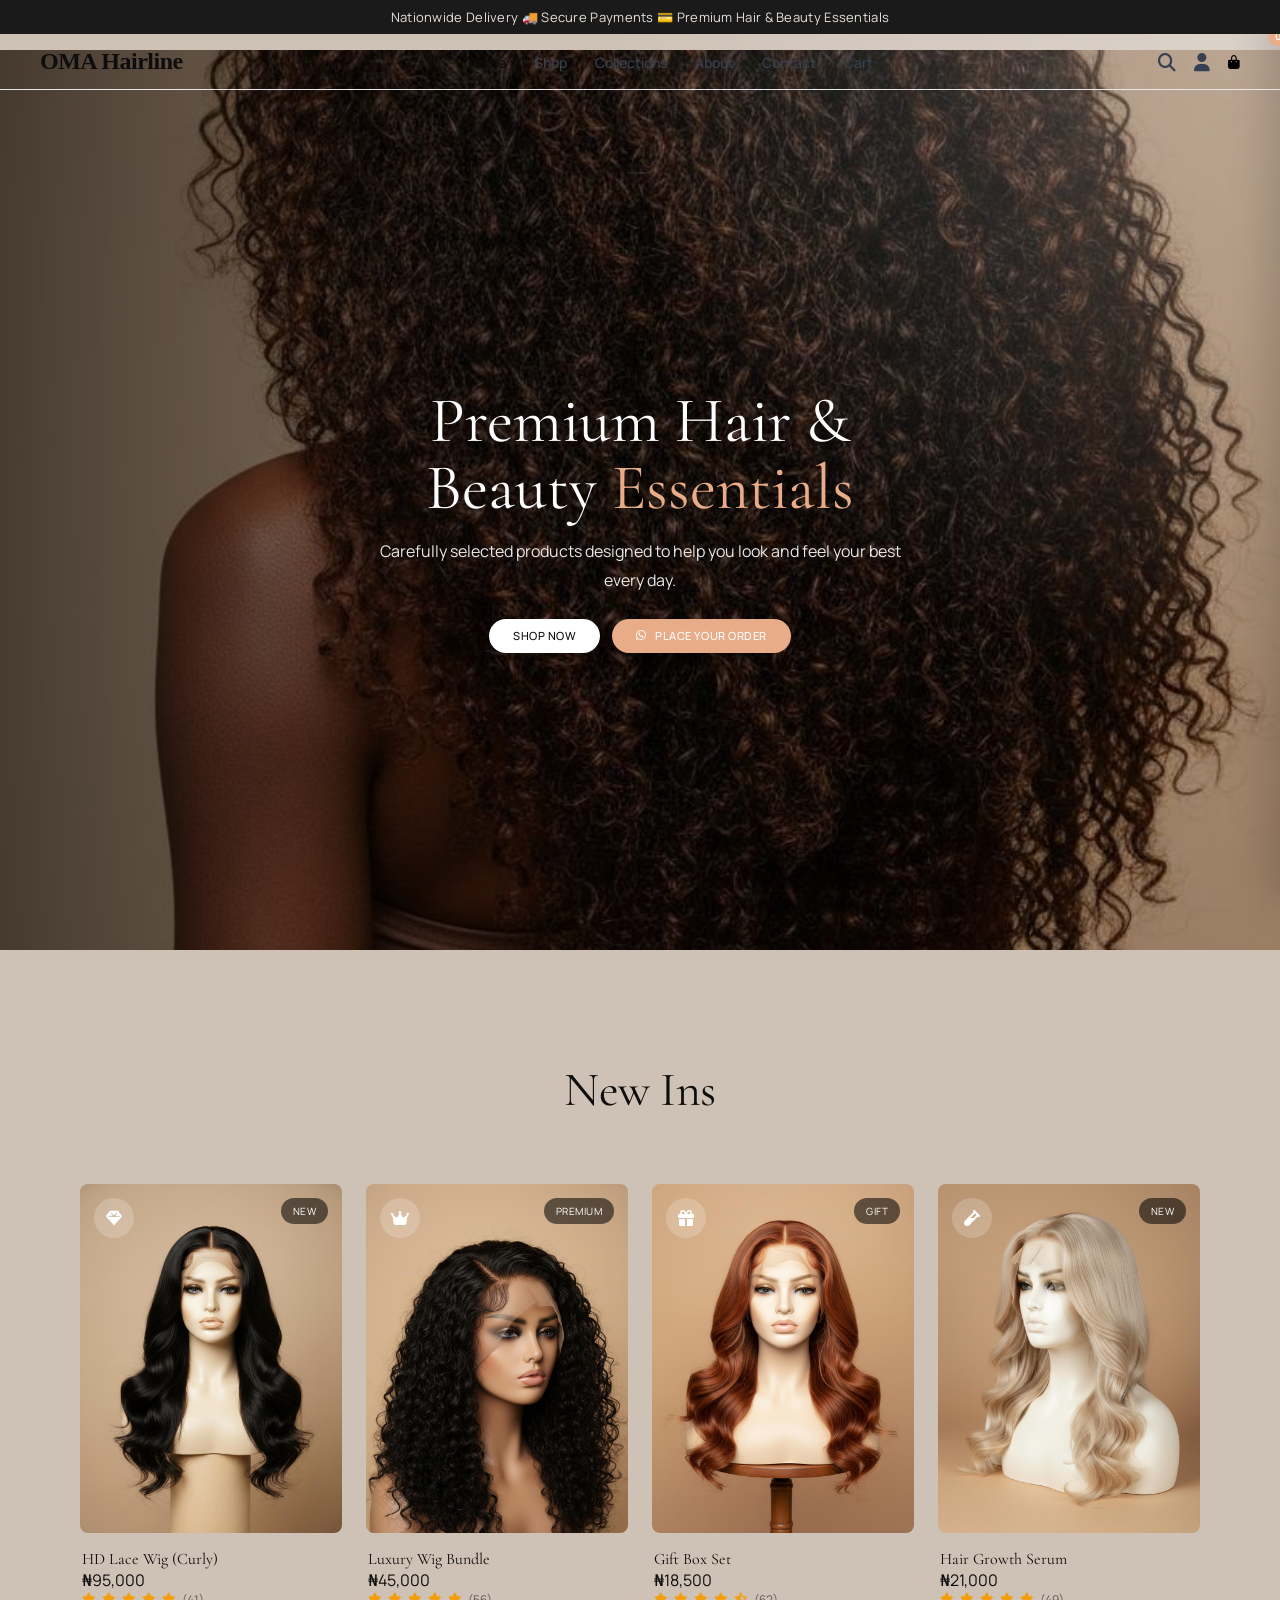
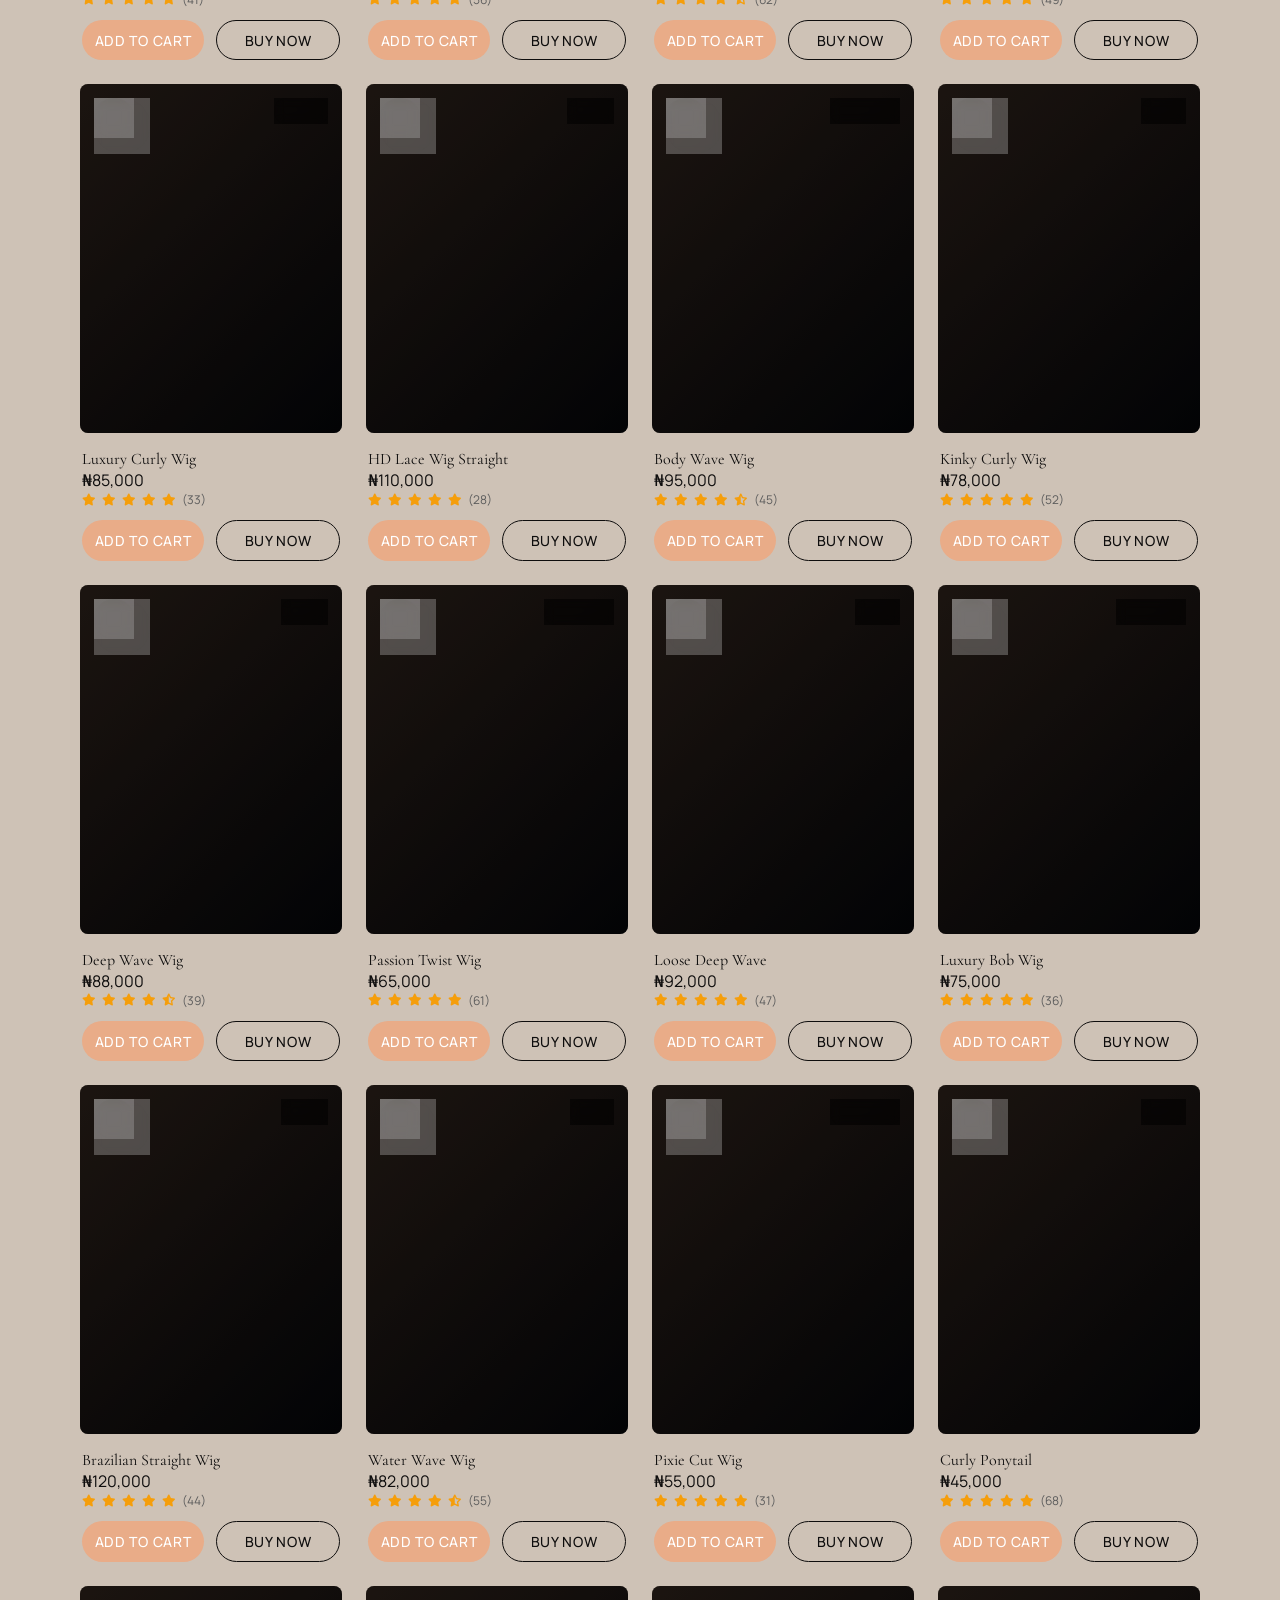
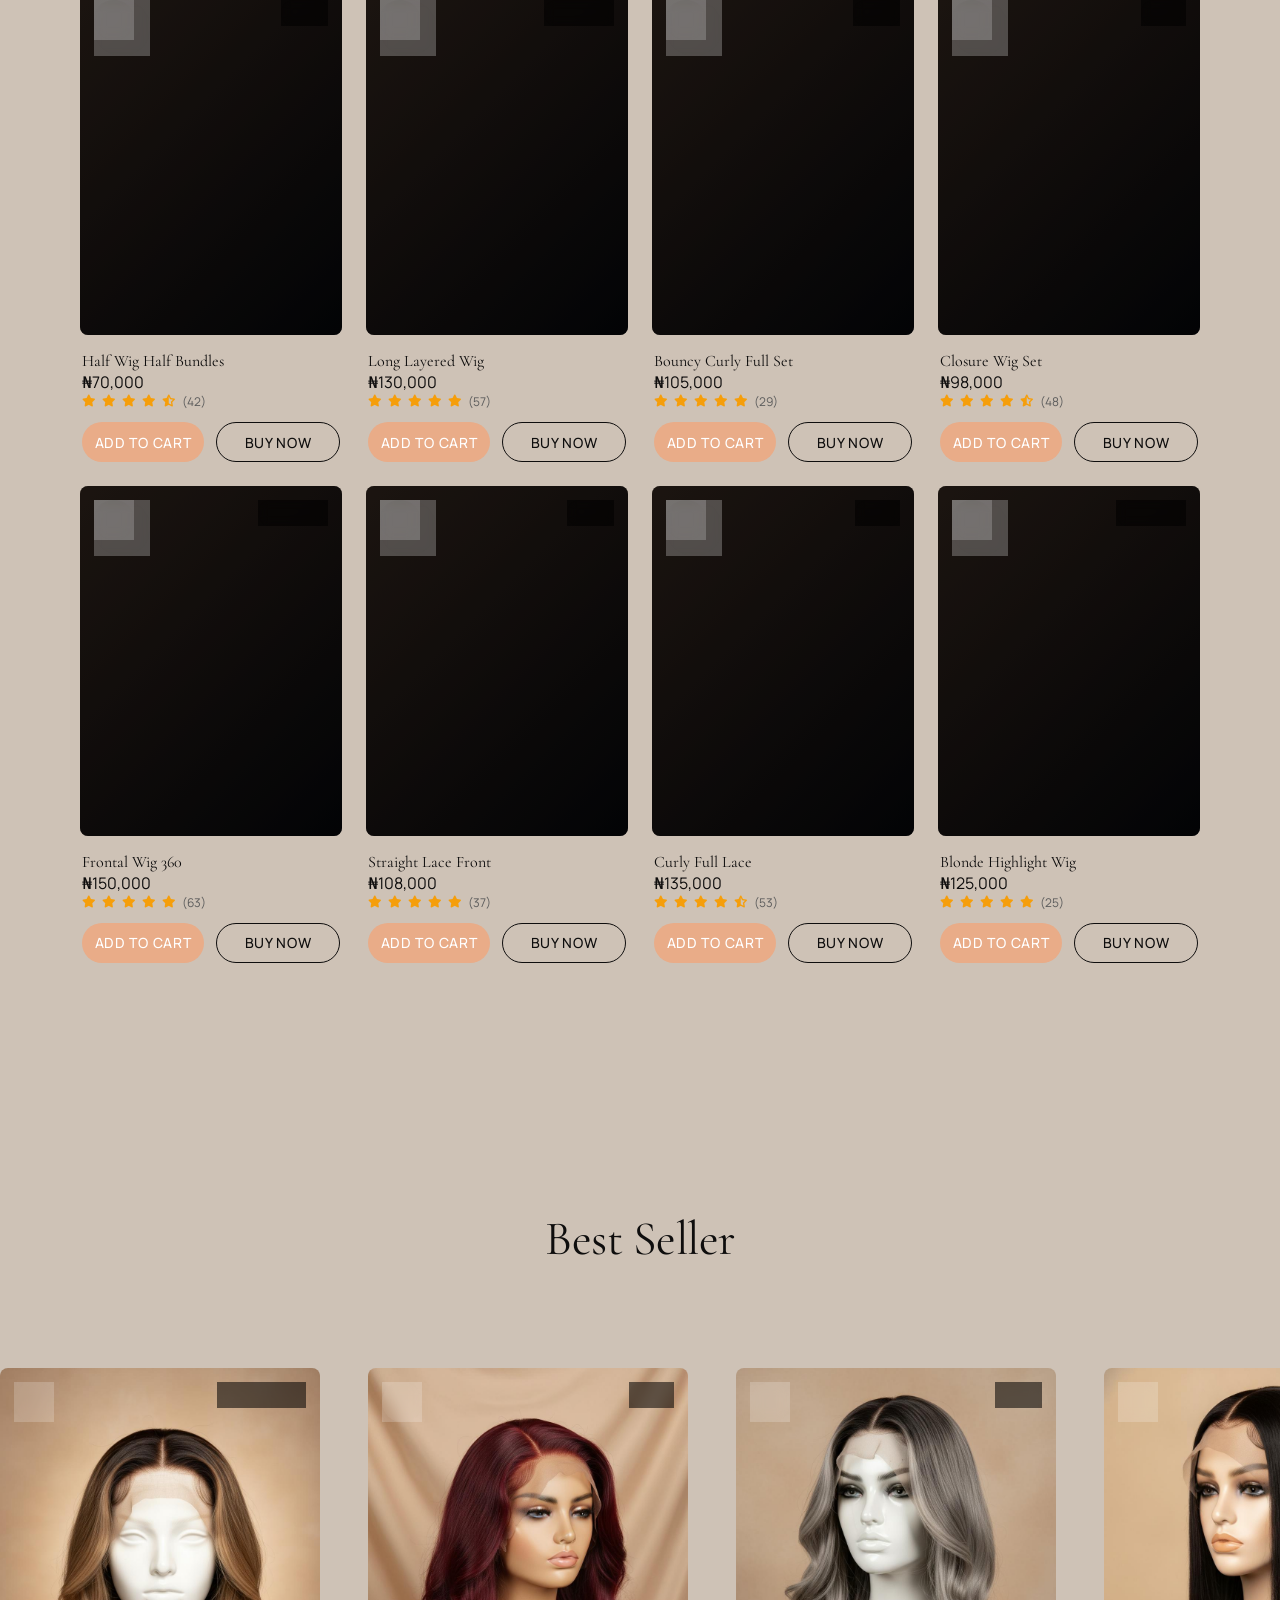
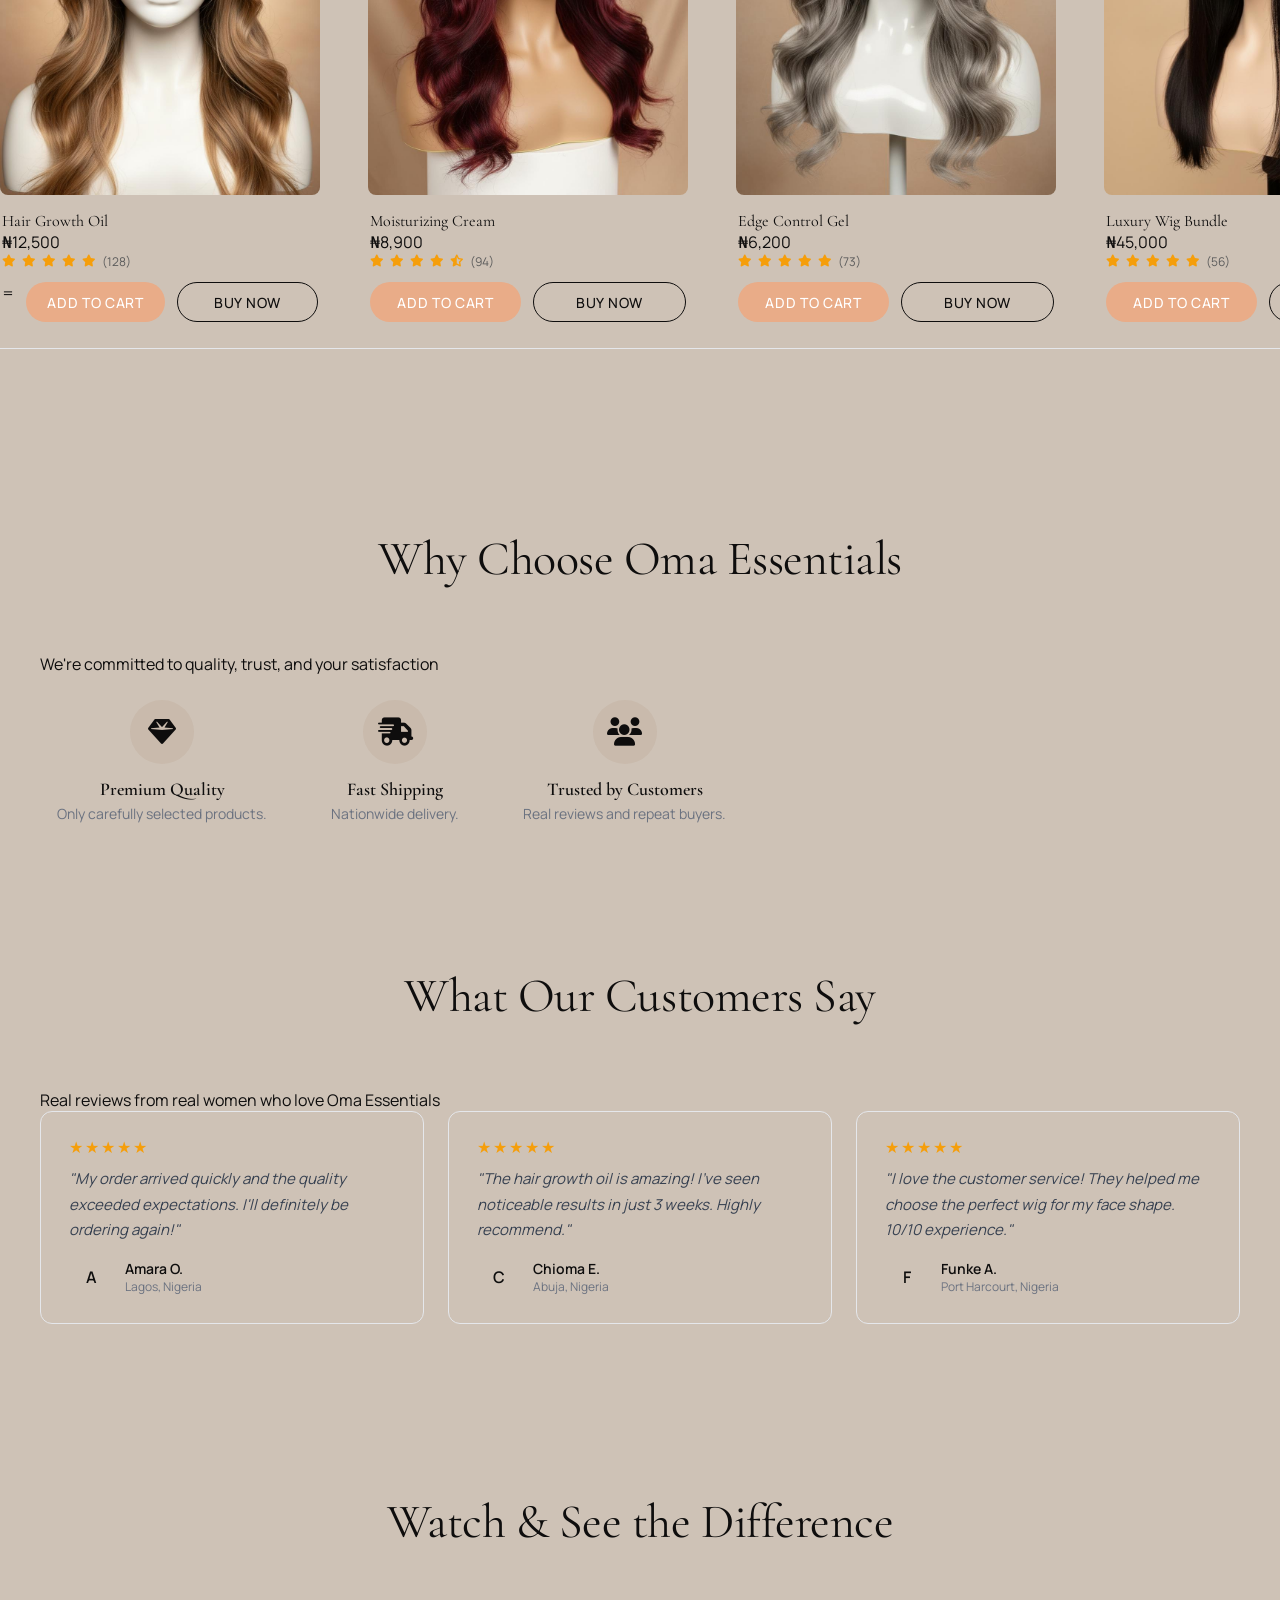
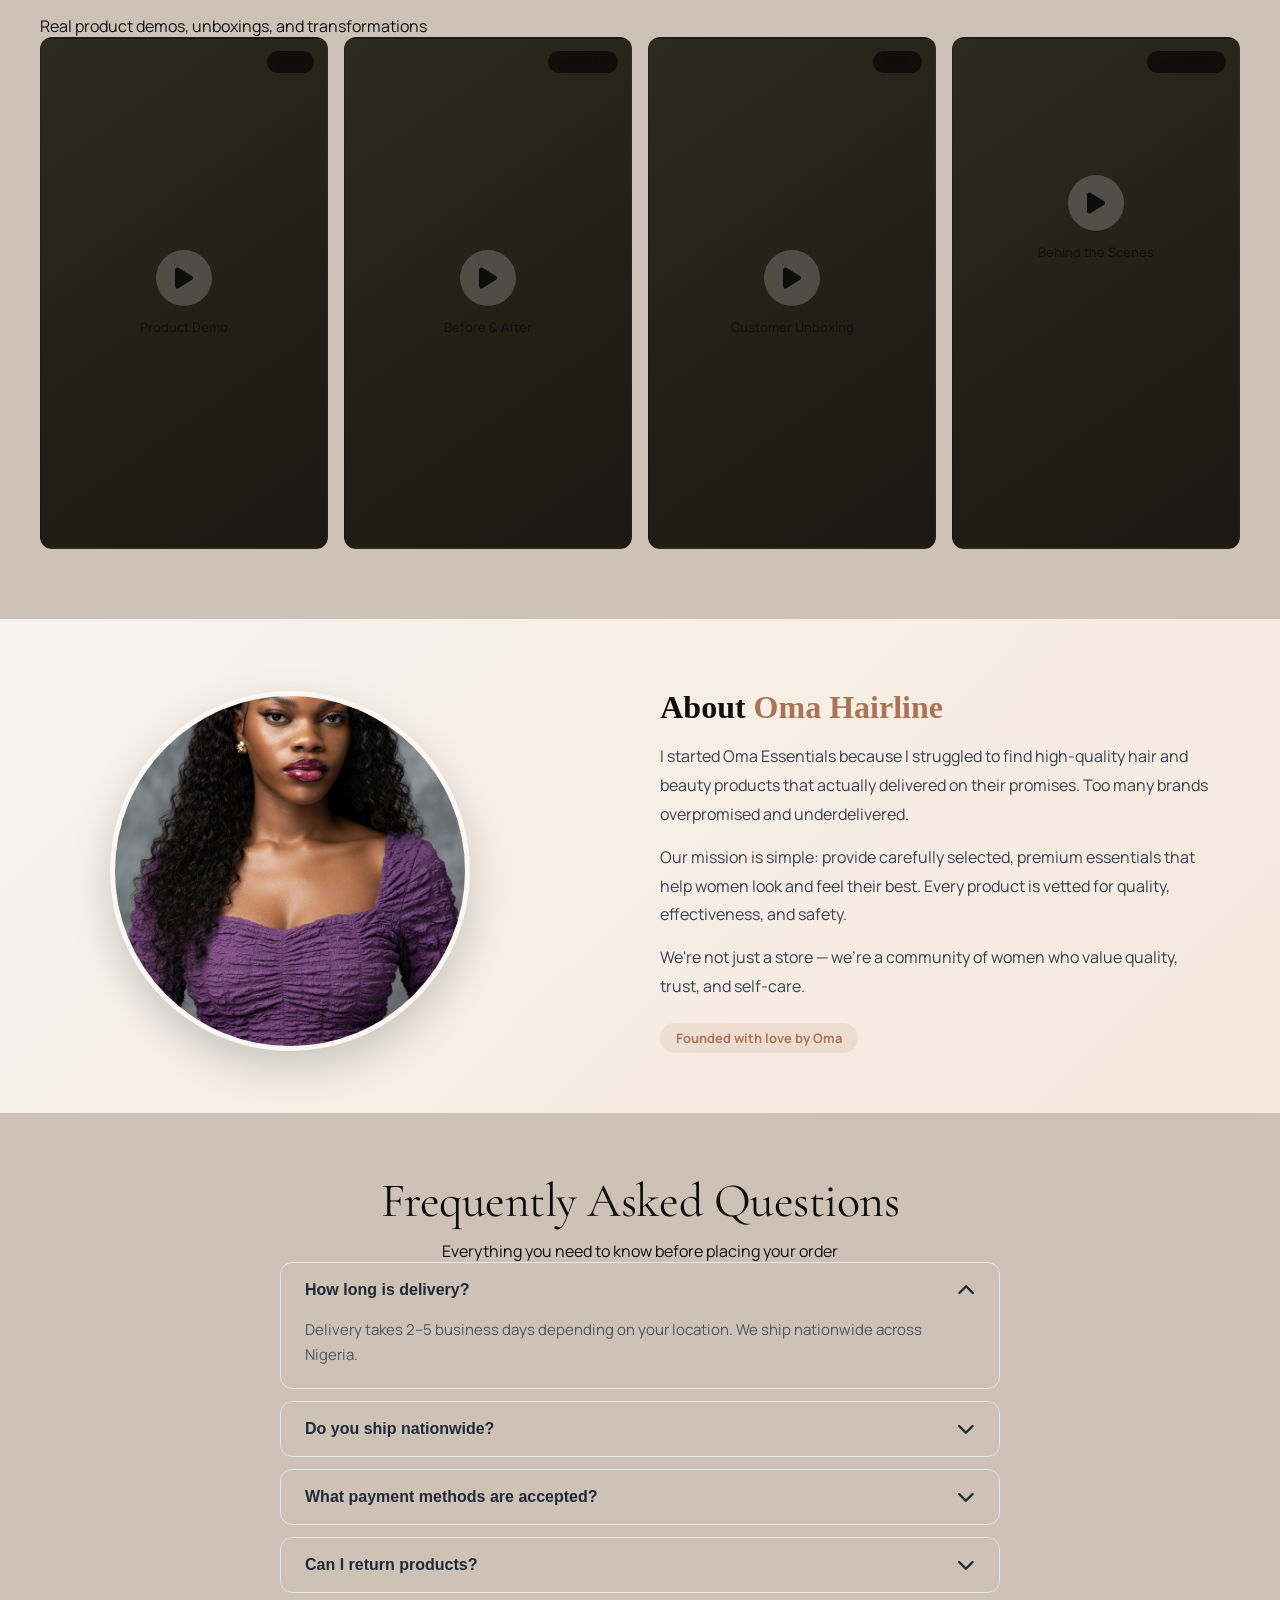
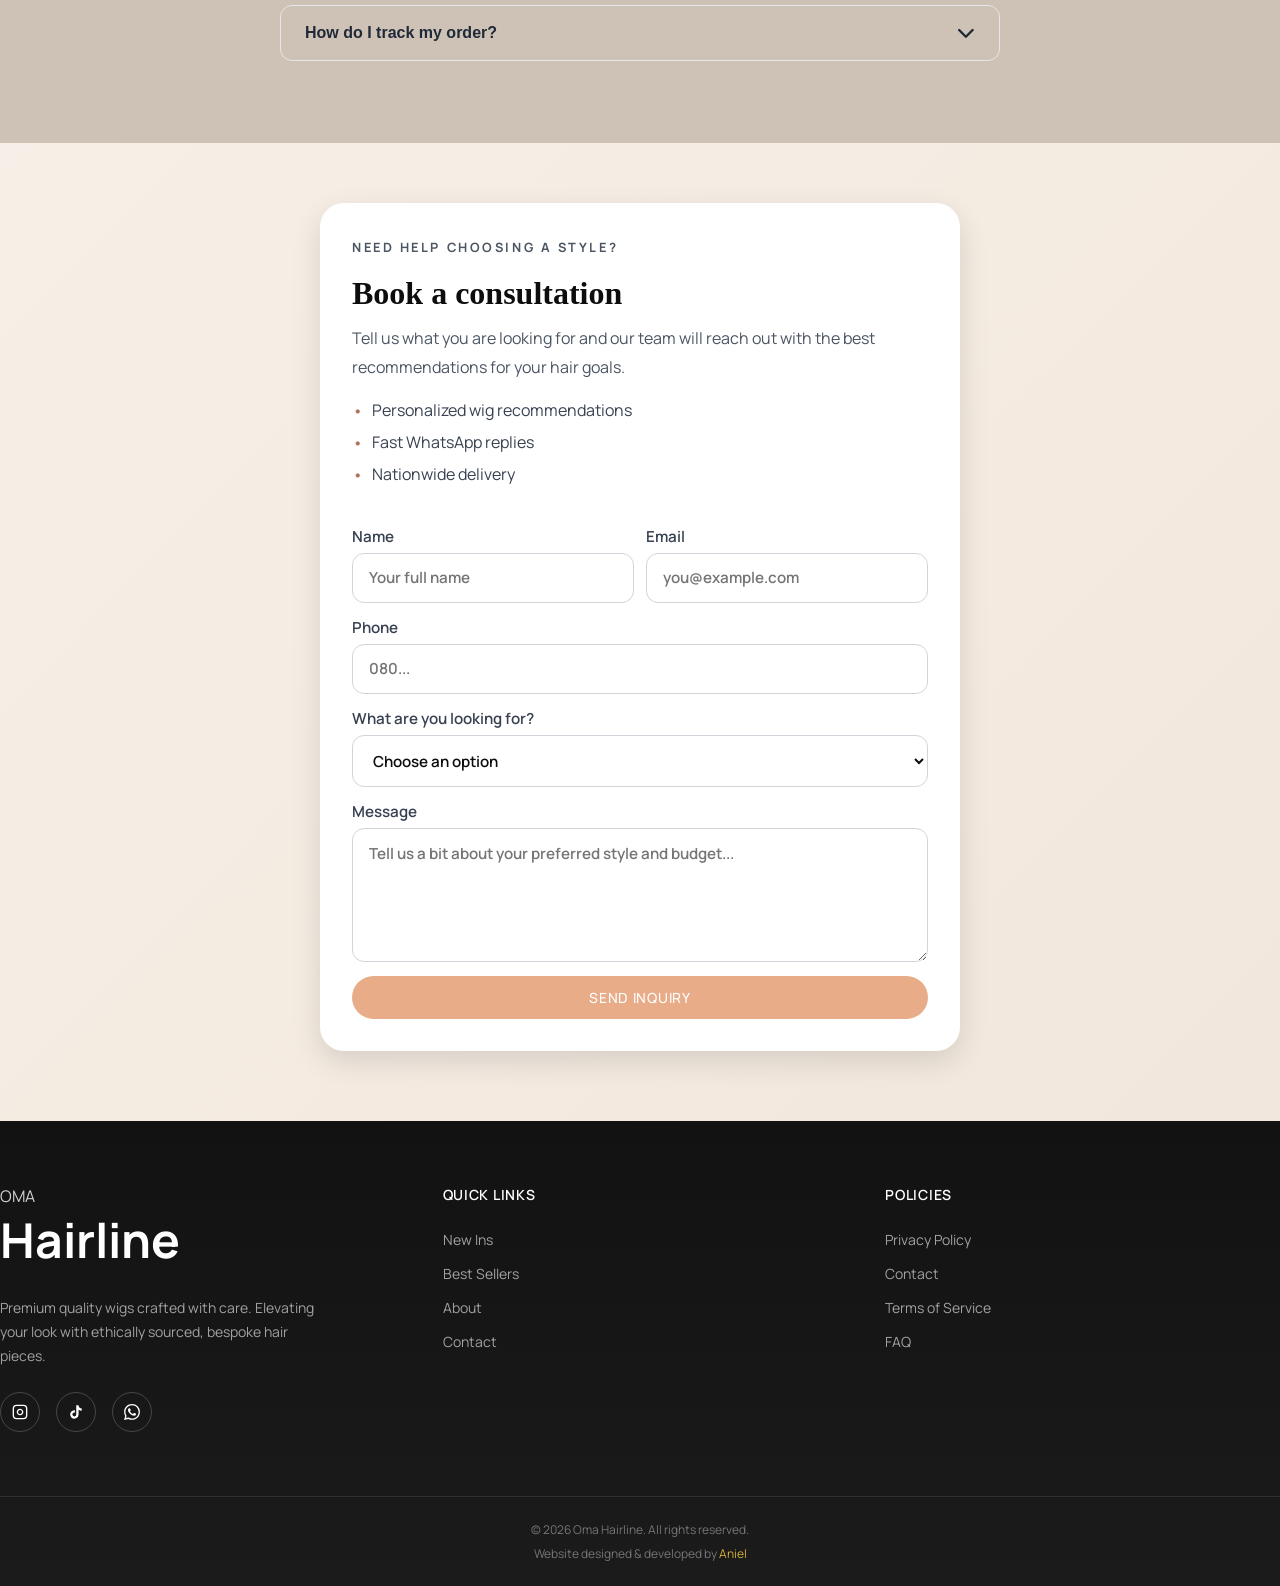
==== commit e1c32185: "Update index.html" ====
--- a/index.html
+++ b/index.html
@@ -22,7 +22,7 @@
   <!-- ===== NAVIGATION ===== -->
   <nav class="navbar" id="navbar" role="navigation" aria-label="Main navigation">
     <div class="container">
-      <a href="#hero" class="logo">OMA <span>Hairlines</span></a>
+      <a href="#hero" class="logo">OMA <span>Hairline</span></a>
 
       <ul class="nav-links" role="list">
         <li><a href="#hero" class="active" aria-current="page">Home</a></li>
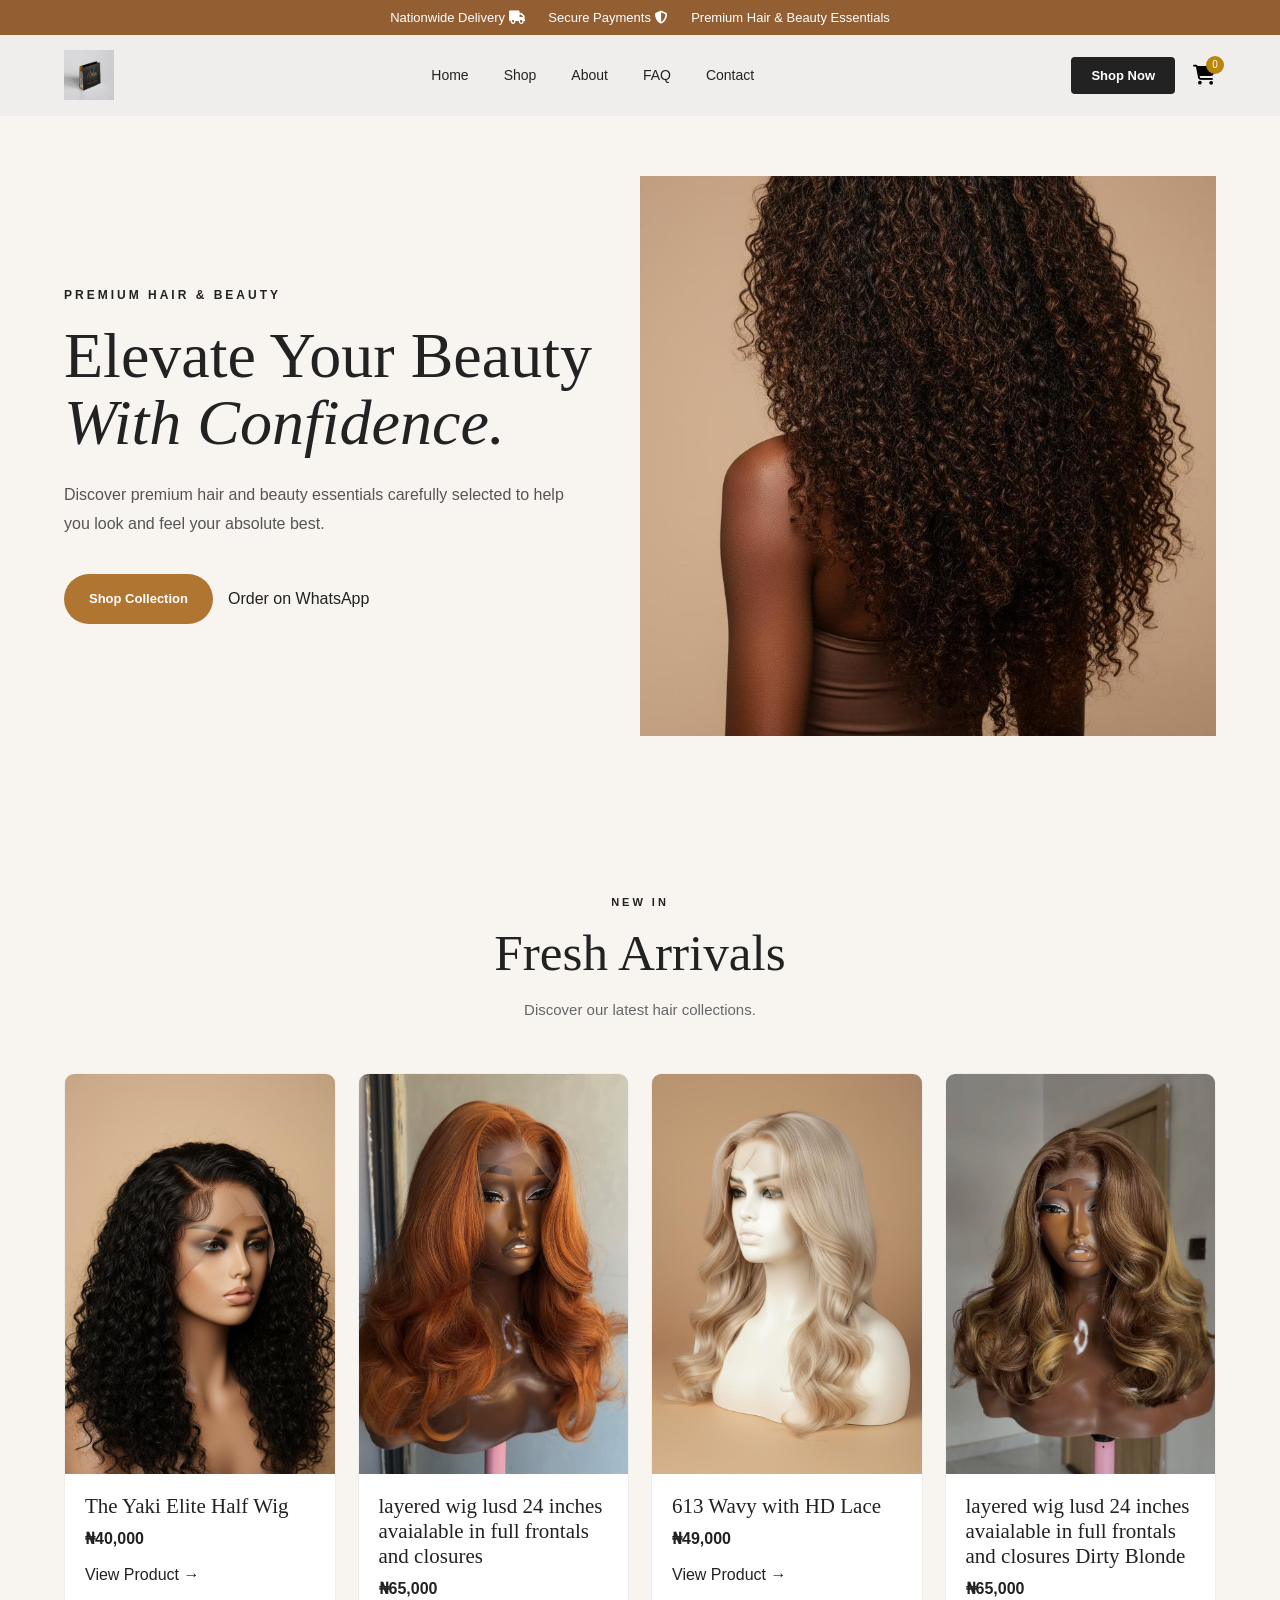
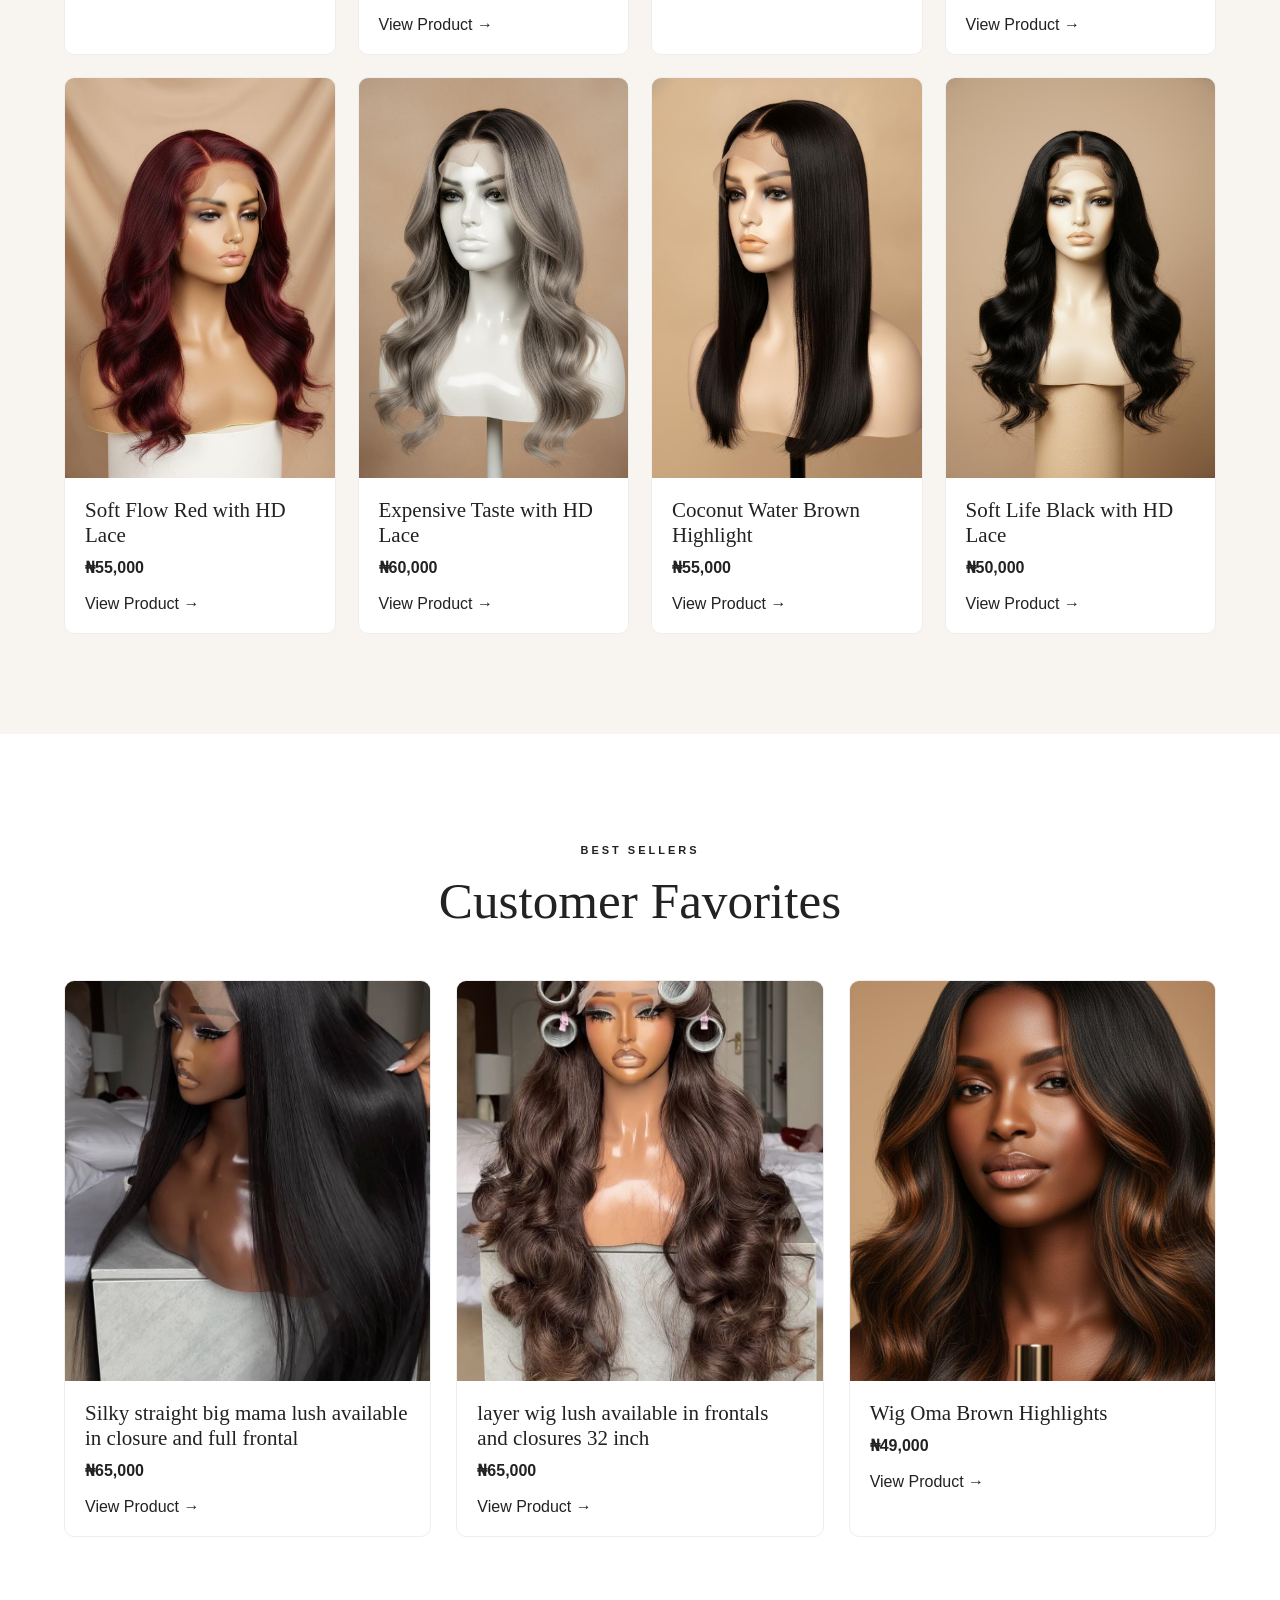
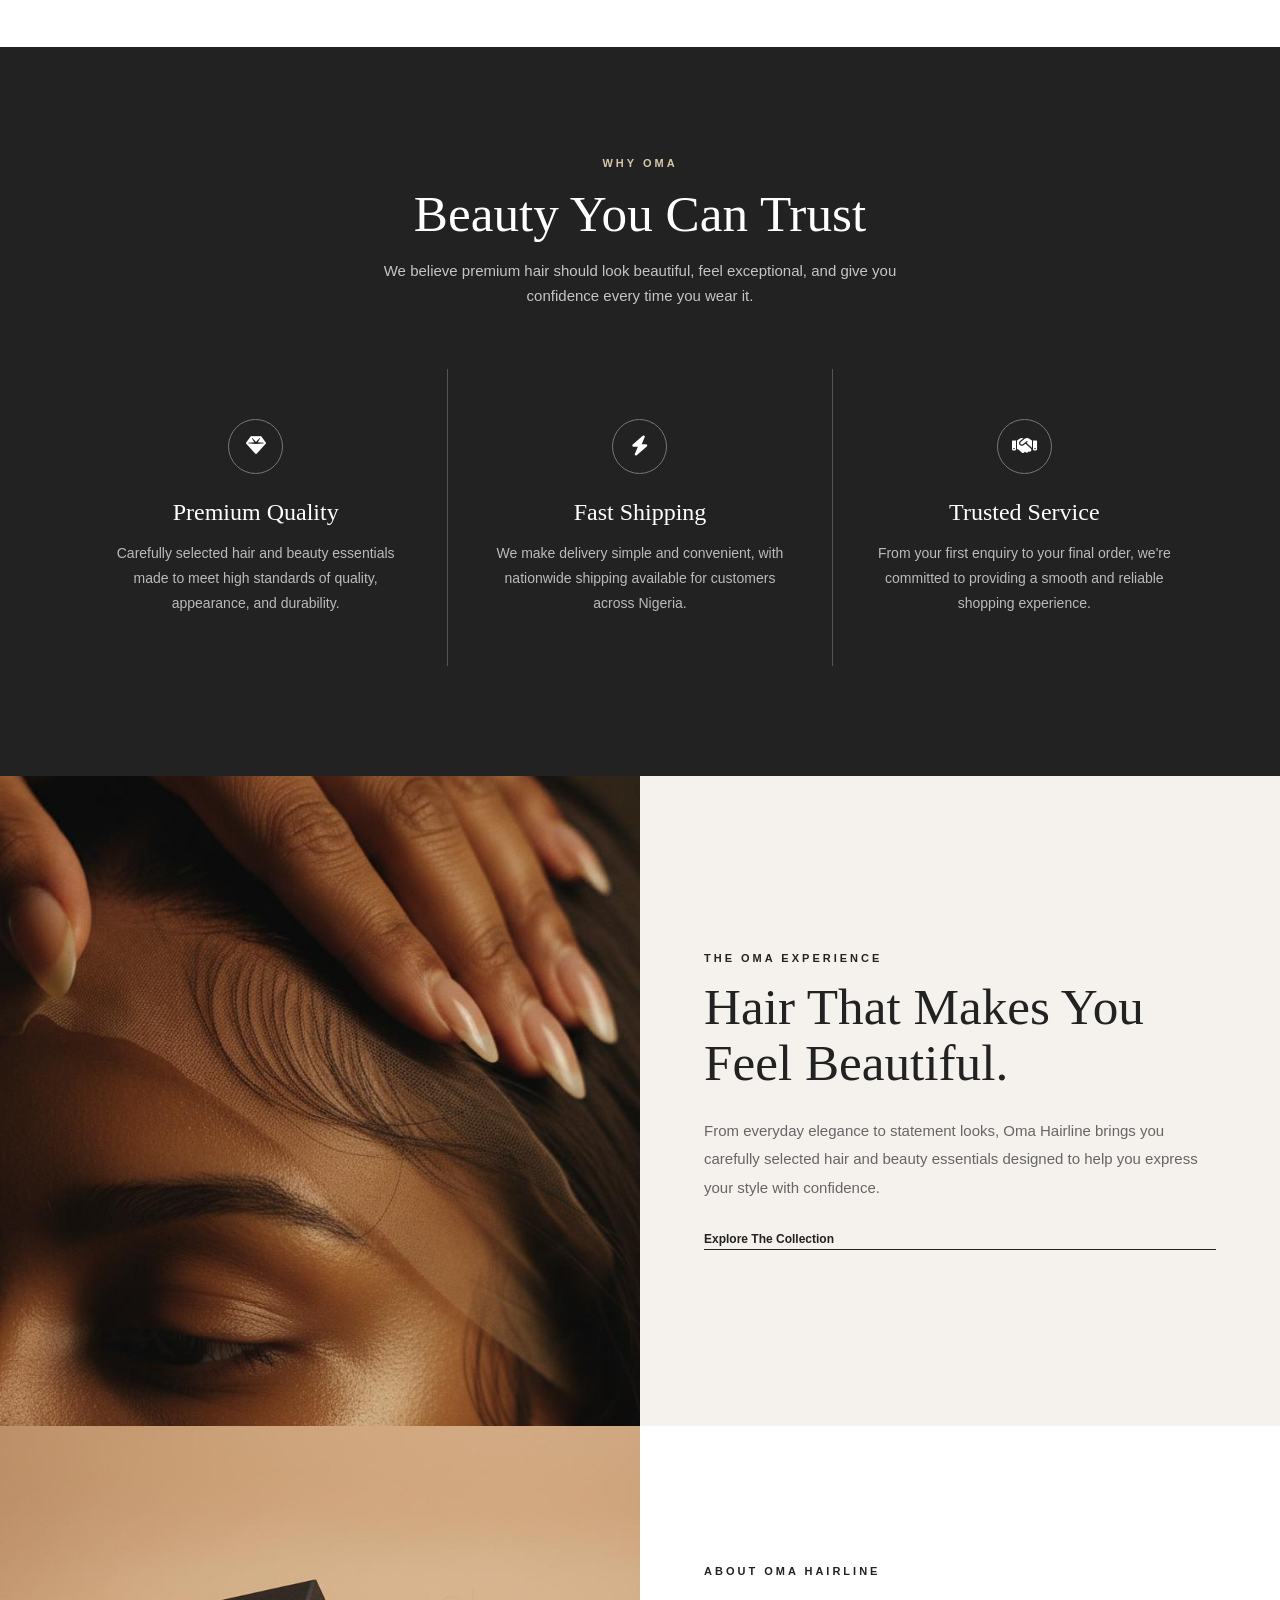
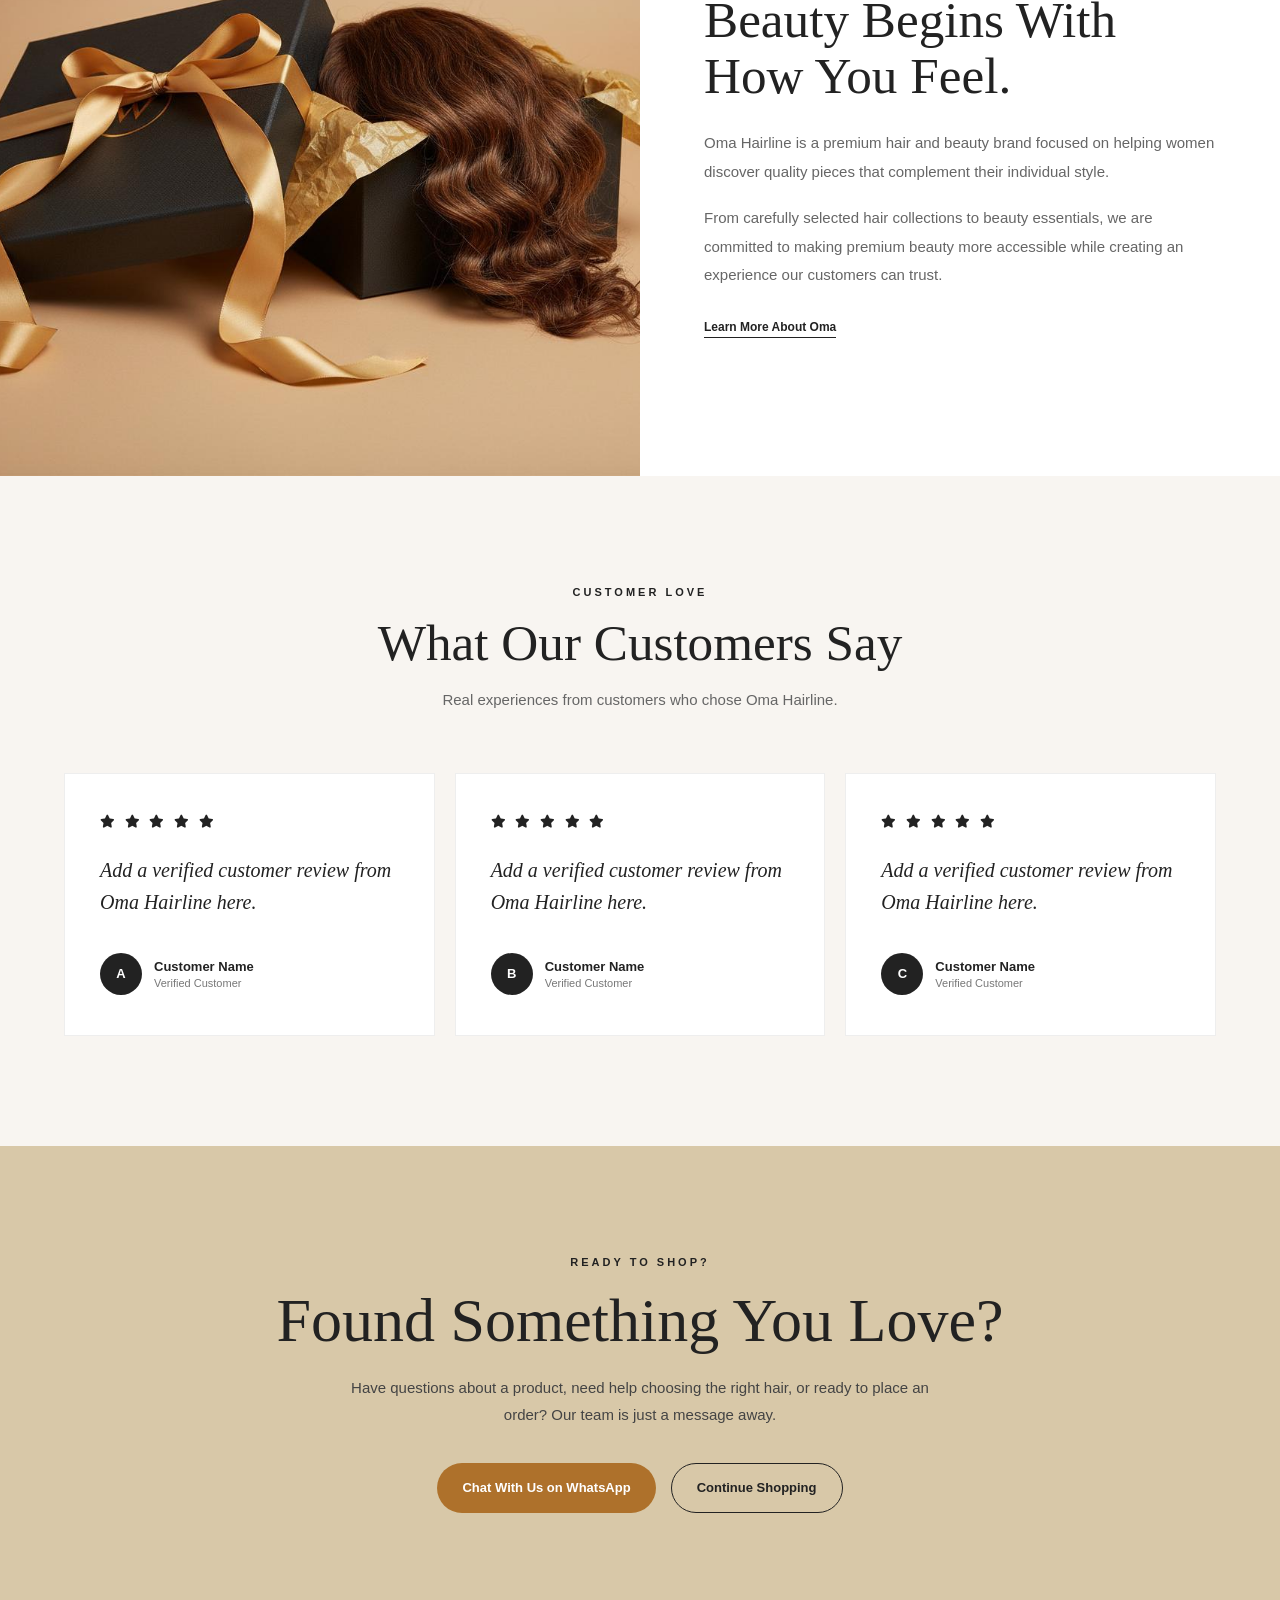
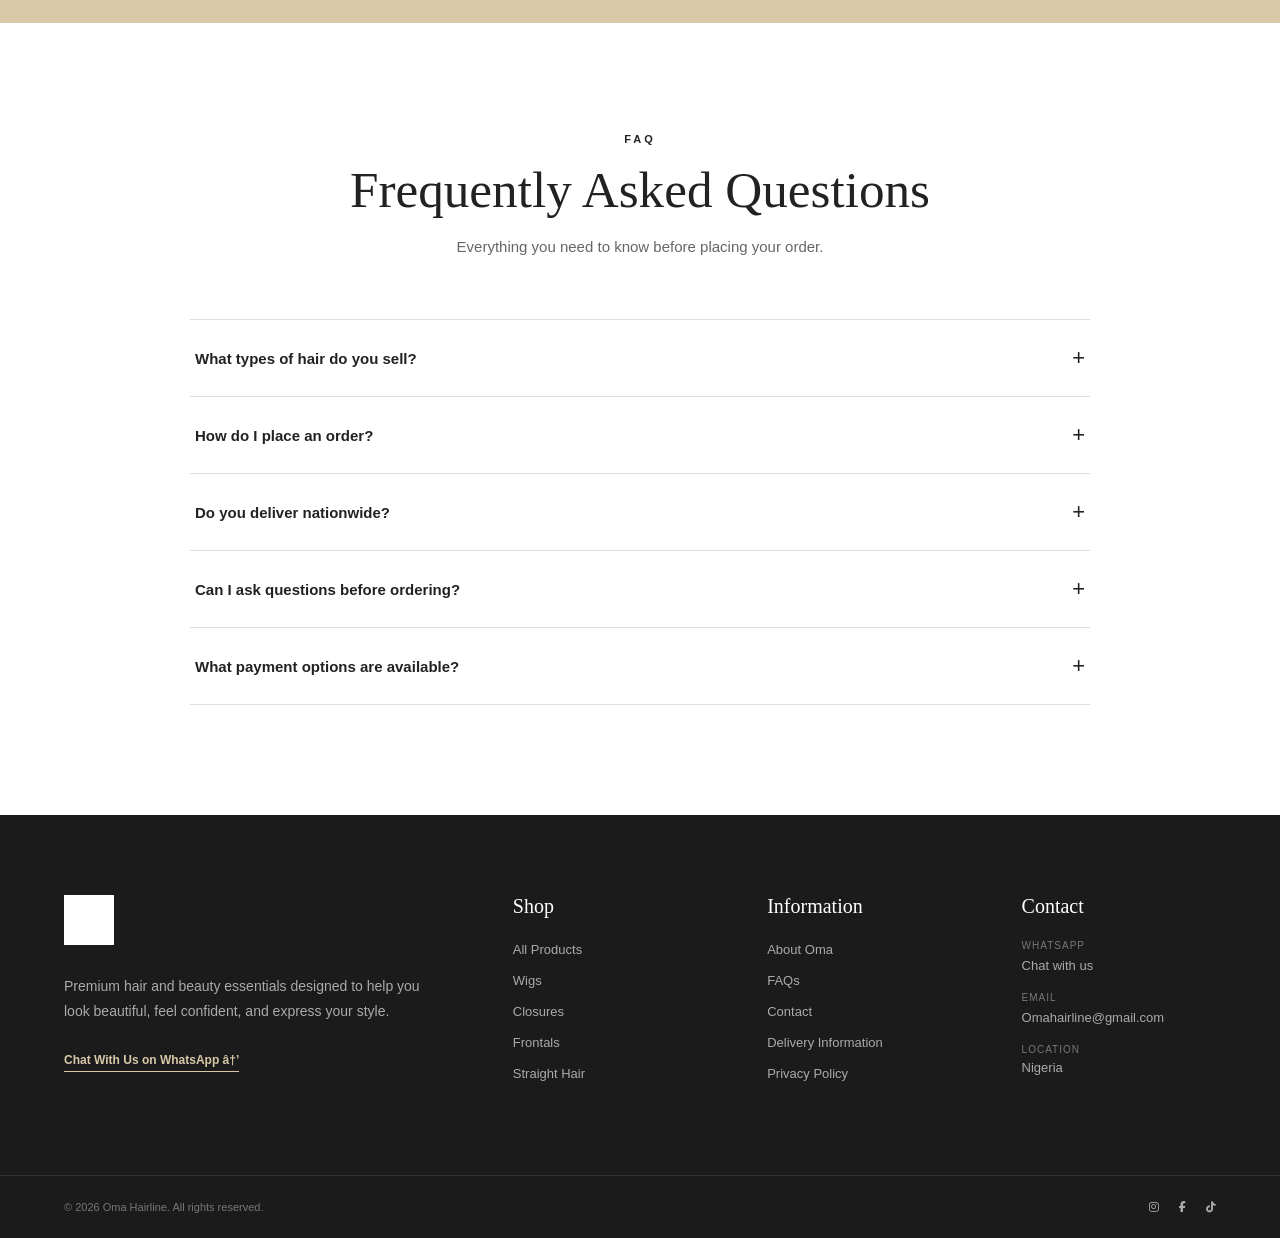
==== commit 958cbbc7: "updated omahairline" ====
--- a/index.html
+++ b/index.html
@@ -1,1196 +1,703 @@
-<!doctype html>
+﻿<!DOCTYPE html>
 <html lang="en">
+
 <head>
-<meta charset="UTF-8" />
-<meta name="viewport" content="width=device-width, initial-scale=1.0" />
-<title>Oma Hairline – Premium Wigs &amp; Hair</title>
-<meta name="description" content="Premium quality wigs crafted with care. Ethically sourced, bespoke hair pieces, HD lace wigs, and more from Oma Hairline." />
-<link rel="preconnect" href="https://fonts.googleapis.com">
-<link rel="preconnect" href="https://fonts.gstatic.com" crossorigin>
-<link href="https://fonts.googleapis.com/css2?family=Cormorant+Garamond:ital,wght@0,300;0,400;0,500;0,600;1,400;1,500&family=Manrope:wght@300;400;500;600;700&display=swap" rel="stylesheet">
-<link rel="stylesheet" href="https://cdnjs.cloudflare.com/ajax/libs/font-awesome/6.5.0/css/all.min.css" integrity="sha512-..." crossorigin="anonymous" referrerpolicy="no-referrer" />
-
-<link rel="stylesheet" href="style.css" />
+    <meta charset="UTF-8">
+
+    <meta
+        name="viewport"
+        content="width=device-width, initial-scale=1.0"
+    >
+
+    <meta
+        name="description"
+        content="Oma Hairline â€” Premium hair and beauty essentials."
+    >
+
+    <title>Oma Hairline | Premium Hair & Beauty Essentials</title>
+    <link
+    rel="stylesheet"
+    href="https://cdnjs.cloudflare.com/ajax/libs/font-awesome/6.7.2/css/all.min.css"
+>
+    <link
+    rel="stylesheet"
+    href="https://cdnjs.cloudflare.com/ajax/libs/font-awesome/6.5.2/css/all.min.css"
+>
+
+    <link rel="stylesheet" href="style.css">
 </head>
-<body>
-
-  <!-- ===== ANNOUNCEMENT BAR ===== -->
-  <div class="announcement-bar" role="banner">
-    <p id="announcementText">Nationwide Delivery 🚚 Secure Payments 💳 Premium Hair &amp; Beauty Essentials</p>
-  </div>
-
-  <!-- ===== NAVIGATION ===== -->
-  <nav class="navbar" id="navbar" role="navigation" aria-label="Main navigation">
-    <div class="container">
-      <a href="#hero" class="logo">OMA <span>Hairline</span></a>
-
-      <ul class="nav-links" role="list">
-        <li><a href="#hero" class="active" aria-current="page">Home</a></li>
-        <li><a href="#new-arrivals">Shop</a></li>
-        <li><a href="#best-sellers">Collections</a></li>
+<header>
+<!-- Announcement Bar -->
+    <div class="announcement-bar">
+        <p> Nationwide Delivery <i class="fas fa-truck"></i> <span>Secure Payments <i class="fas fa-shield-alt"></i></span> <span>Premium Hair & Beauty Essentials</span> </p>
+    </div>
+<!-- Main Navigation -->
+<nav class="navbar">
+    <!-- Logo -->
+    <a href="index.html" class="logo">
+        <img src="images/logo.jpg" alt="Oma Hairline logo">
+    </a>
+    <!-- Navigation Links -->
+    <ul class="nav-links">
+        <li><a href="index.html">Home</a> </li>
+        <li><a href="shop.html">Shop</a></li>
         <li><a href="#about">About</a></li>
-        <li><a href="#footer">Contact</a></li>
-        <li><a href="#cartDrawer">Cart</a></li>
-      </ul>
-
-      <div class="nav-right">
-        <a href="#new-arrivals" aria-label="Search"><i class="fas fa-search" aria-hidden="true"></i></a>
-        <a href="#about" aria-label="My account"><i class="fas fa-user" aria-hidden="true"></i></a>
-        <button type="button" class="cart-toggle" id="cartToggle" aria-label="Open cart">
-          <i class="fas fa-shopping-bag" aria-hidden="true"></i>
-          <span class="cart-count" id="cartCount" aria-live="polite">0</span>
+        <li><a href="#faq">FAQ</a></li>
+        <li><a href="index.html#contact">Contact</a></li>
+    </ul>
+
+    <!-- Navigation Actions -->
+    <div class="nav-actions">
+
+        <a href="shop.html" class="nav-shop">
+            Shop Now
+        </a>
+
+        <button
+            type="button"
+            class="cart-button"
+            aria-label="Open shopping cart"
+        >
+            <i class="fas fa-shopping-cart"></i>
+            <span class="cart-count">0</span>
         </button>
-        <button class="hamburger" id="hamburger" type="button" aria-label="Open menu" aria-expanded="false" aria-controls="mobileNav">
-          <span></span>
-          <span></span>
-          <span></span>
-        </button>
-      </div>
-    </div>
-
-    <div class="mobile-nav" id="mobileNav" role="menu">
-      <a href="#hero" role="menuitem" class="active">Home</a>
-      <a href="#new-arrivals" role="menuitem">Shop</a>
-      <a href="#best-sellers" role="menuitem">Collections</a>
-      <a href="#about" role="menuitem">About</a>
-      <a href="#footer" role="menuitem">Contact</a>
-      <a href="#cartDrawer" role="menuitem">Cart</a>
-    </div>
-  </nav>
-
-  <!-- Cart Drawer -->
-  <div class="cart-overlay" id="cartOverlay"></div>
-  <div class="cart-drawer" id="cartDrawer">
-    <div class="cart-drawer-inner">
-      <div class="cart-header">
-        <h2>Your Cart</h2>
-        <button class="cart-close" id="cartClose" aria-label="Close cart">
-          <svg viewBox="0 0 24 24" fill="none" stroke="currentColor" stroke-width="2" stroke-linecap="round" stroke-linejoin="round"><path d="M18 6 6 18"/><path d="m6 6 12 12"/></svg>
-        </button>
-      </div> 
-
-      <div class="cart-items" id="cartItems">
-        <div class="cart-empty" id="cartEmpty">
-          <div class="cart-empty-graphic" aria-hidden="true">
-            <div class="cart-empty-orb"></div>
-            <div class="cart-empty-bag">
-              <i class="fas fa-bag-shopping"></i>
-            </div>
-          </div>
-          <p class="cart-empty-title">Your cart is empty</p>
-          <p class="cart-empty-sub">Add a few favourites and we’ll keep them ready for your checkout.</p>
-          <a href="#new-arrivals" class="cart-empty-action">Browse bestsellers</a>
+
+    </div>
+    
+
+<!-- Mobile Menu Button -->
+    <button
+        type="button"
+        class="menu-toggle"
+        aria-label="Open navigation menu"
+        aria-expanded="false"
+    >
+        <i class="fas fa-bars"></i>
+    </button>
+
+</nav>
+</header>
+
+    <main>
+
+    <!-- Hero Section -->
+    <section class="hero">
+
+        <div class="hero-content">
+
+            <p class="hero-label">
+                PREMIUM HAIR & BEAUTY
+            </p>
+
+            <h1>
+                Elevate Your Beauty
+                <span>With Confidence.</span>
+            </h1>
+
+            <p class="hero-description">
+                Discover premium hair and beauty essentials
+                carefully selected to help you look and feel
+                your absolute best.
+            </p>
+
+            <div class="hero-buttons">
+
+                <a href="shop.html" class="btn btn-primary">
+                    Shop Collection
+                </a>
+
+                <a
+                    href="https://wa.me/2349135028166?text=Hi%20Oma!%20I%20want%20to%20shop%20your%20hair%20products%20%F0%9F%9B%8D%EF%B8%8F" target="_blank" rel="noopener noreferrer" 
+                >
+                    Order on WhatsApp
+                </a>
+
+            </div>
+
         </div>
-      </div> 
-
-      <div class="cart-footer" id="cartFooter" hidden>
-        <div class="cart-subtotal">
-          <span>Subtotal</span>
-          <span id="cartSubtotal">₦0</span>
+
+
+        <div class="hero-image">
+
+            <img
+                src="images/hero-curly.jpg"
+                alt="Premium curly hair collection from Oma Hairline"
+            >
+
         </div>
-        <div class="cart-footer-actions">
-          <button class="cart-clear-btn" id="clearCartBtn" type="button">Clear cart</button>
+
+    </section>
+<!-- New Arrivals Section -->
+<section class="featured-section">
+
+    <div class="section-heading">
+        <p class="section-label">NEW IN</p>
+
+        <h2>Fresh Arrivals</h2>
+
+        <p>
+            Discover our latest hair collections.
+        </p>
+    </div>
+
+
+    <div class="featured-products">
+        <!-- JavaScript renders products here -->
+    </div>
+
+</section>
+
+
+        <section class="best-sellers-section">
+
+    <div class="section-heading">
+        <p class="section-label">BEST SELLERS</p>
+
+        <h2>Customer Favorites</h2>
+    </div>
+
+
+    <div class="best-sellers-grid">
+        <!-- JavaScript renders products here -->
+    </div>
+
+</section>
+<!-- Why Choose Oma Section -->
+<section class="why-oma-section">
+
+    <div class="section-heading">
+
+        <p class="section-label">
+            WHY OMA
+        </p>
+
+        <h2>
+            Beauty You Can Trust
+        </h2>
+
+        <p>
+            We believe premium hair should look beautiful,
+            feel exceptional, and give you confidence every
+            time you wear it.
+        </p>
+
+    </div>
+
+
+    <div class="why-oma-grid">
+
+        <!-- Feature 1 -->
+        <article class="why-oma-card">
+
+            <div class="why-oma-icon">
+                <i class="fas fa-gem"></i>
+            </div>
+
+            <h3>
+                Premium Quality
+            </h3>
+
+            <p>
+                Carefully selected hair and beauty essentials
+                made to meet high standards of quality,
+                appearance, and durability.
+            </p>
+
+        </article>
+
+
+        <!-- Feature 2 -->
+        <article class="why-oma-card">
+
+            <div class="why-oma-icon">
+                <i class="fas fa-bolt"></i>
+            </div>
+
+            <h3>
+                Fast Shipping
+            </h3>
+
+            <p>
+                We make delivery simple and convenient,
+                with nationwide shipping available for
+                customers across Nigeria.
+            </p>
+
+        </article>
+
+
+        <!-- Feature 3 -->
+        <article class="why-oma-card">
+
+            <div class="why-oma-icon">
+                <i class="fas fa-handshake"></i>
+            </div>
+
+            <h3>
+                Trusted Service
+            </h3>
+
+            <p>
+                From your first enquiry to your final order,
+                we're committed to providing a smooth and
+                reliable shopping experience.
+            </p>
+
+        </article>
+
+    </div>
+
+</section>
+<!-- Promotional Section -->
+<section class="promo-section">
+
+    <div class="promo-image">
+
+        <img
+            src="images/hd-lace-promo.jpg"
+            alt="Premium HD lace hair collection from Oma Hairline"
+            loading="lazy"
+        >
+
+    </div>
+
+
+    <div class="promo-content">
+
+        <p class="section-label">
+            THE OMA EXPERIENCE
+        </p>
+
+        <h2>
+            Hair That Makes
+            You Feel Beautiful.
+        </h2>
+
+        <p>
+            From everyday elegance to statement looks,
+            Oma Hairline brings you carefully selected
+            hair and beauty essentials designed to help
+            you express your style with confidence.
+        </p>
+
+        <a
+            href="shop.html"
+            class="text-link"
+        >
+            Explore The Collection
+        </a>
+
+    </div>
+
+</section>
+<!-- About Oma Section -->
+<section class="about-section" id="about">
+
+    <div class="about-image">
+
+        <img
+            src="images/gift-box.jpg"
+            alt="Oma Hairline premium beauty collection"
+            loading="lazy"
+        >
+
+    </div>
+
+
+    <div class="about-content">
+
+        <p class="section-label">
+            ABOUT OMA HAIRLINE
+        </p>
+
+        <h2>
+            Beauty Begins With
+            How You Feel.
+        </h2>
+
+        <p>
+            Oma Hairline is a premium hair and beauty brand
+            focused on helping women discover quality pieces
+            that complement their individual style.
+        </p>
+
+        <p>
+            From carefully selected hair collections to
+            beauty essentials, we are committed to making
+            premium beauty more accessible while creating
+            an experience our customers can trust.
+        </p>
+
+        <a
+            href="about.html"
+            class="text-link"
+        >
+            Learn More About Oma 
+        </a>
+
+    </div>
+
+</section>
+<!-- Testimonials Section -->
+<section class="testimonials-section">
+
+    <div class="section-heading">
+
+        <p class="section-label">
+            CUSTOMER LOVE
+        </p>
+
+        <h2>
+            What Our Customers Say
+        </h2>
+
+        <p>
+            Real experiences from customers who chose
+            Oma Hairline.
+        </p>
+
+    </div>
+
+
+    <div class="testimonials-grid">
+
+        <!-- Review 1 -->
+        <article class="testimonial-card">
+
+            <div class="testimonial-rating" aria-label="5 out of 5 stars">
+                <i class="fas fa-star"></i>
+                <i class="fas fa-star"></i>
+                <i class="fas fa-star"></i>
+                <i class="fas fa-star"></i>
+                <i class="fas fa-star"></i>
+            </div>
+
+            <blockquote>
+                Add a verified customer review from
+                Oma Hairline here.
+            </blockquote>
+
+            <div class="testimonial-author">
+
+                <div class="author-avatar">
+                    A
+                </div>
+
+                <div>
+                    <strong>Customer Name</strong>
+                    <span>Verified Customer</span>
+                </div>
+
+            </div>
+
+        </article>
+
+
+        <!-- Review 2 -->
+        <article class="testimonial-card">
+
+            <div class="testimonial-rating" aria-label="5 out of 5 stars">
+                <i class="fas fa-star"></i>
+                <i class="fas fa-star"></i>
+                <i class="fas fa-star"></i>
+                <i class="fas fa-star"></i>
+                <i class="fas fa-star"></i>
+            </div>
+
+            <blockquote>
+                Add a verified customer review from
+                Oma Hairline here.
+            </blockquote>
+
+            <div class="testimonial-author">
+
+                <div class="author-avatar">
+                    B
+                </div>
+
+                <div>
+                    <strong>Customer Name</strong>
+                    <span>Verified Customer</span>
+                </div>
+
+            </div>
+
+        </article>
+
+
+        <!-- Review 3 -->
+        <article class="testimonial-card">
+
+            <div class="testimonial-rating" aria-label="5 out of 5 stars">
+                <i class="fas fa-star"></i>
+                <i class="fas fa-star"></i>
+                <i class="fas fa-star"></i>
+                <i class="fas fa-star"></i>
+                <i class="fas fa-star"></i>
+            </div>
+
+            <blockquote>
+                Add a verified customer review from
+                Oma Hairline here.
+            </blockquote>
+
+            <div class="testimonial-author">
+
+                <div class="author-avatar">
+                    C
+                </div>
+
+                <div>
+                    <strong>Customer Name</strong>
+                    <span>Verified Customer</span>
+                </div>
+
+            </div>
+
+        </article>
+
+    </div>
+
+</section>
+<section class="whatsapp-cta">
+    <div class="whatsapp-cta-content">
+        <p class="section-label">READY TO SHOP?</p>
+
+        <h2>Found Something You Love?</h2>
+
+        <p>
+            Have questions about a product, need help choosing the right
+            hair, or ready to place an order? Our team is just a message away.
+        </p>
+
+        <div class="whatsapp-cta-buttons">
+            <a
+                href="https://wa.me/2349135028166?text=Hi%20Oma!%20I%20would%20like%20to%20place%20an%20order%20for%20a%20wig%20or%20beauty%20product."
+                class="btn btn-primary"
+                target="_blank"
+                rel="noopener"
+            >
+                Chat With Us on WhatsApp
+            </a>
+
+            <a href="shop.html" class="btn btn-secondary">
+                Continue Shopping
+            </a>
         </div>
-        <div class="checkout-fields">
-          <input type="text" id="checkoutName" class="checkout-input" placeholder="Your full name" />
-          <input type="tel" id="checkoutPhone" class="checkout-input" placeholder="Your phone number" />
+    </div>
+</section>
+<section class="faq-section" id="faq">
+    <div class="section-heading">
+        <p class="section-label">FAQ</p>
+        <h2>Frequently Asked Questions</h2>
+        <p>
+            Everything you need to know before placing your order.
+        </p>
+    </div>
+
+    <div class="faq-list">
+
+        <details class="faq-item">
+            <summary>
+                What types of hair do you sell?
+                <span>+</span>
+            </summary>
+            <div class="faq-answer">
+                <p>
+                    Oma Hairline offers a selection of premium hair products,
+                    including wigs, closures, frontals, and other hair
+                    essentials. Browse our shop to see the current collection.
+                </p>
+            </div>
+        </details>
+
+        <details class="faq-item">
+            <summary>
+                How do I place an order?
+                <span>+</span>
+            </summary>
+            <div class="faq-answer">
+                <p>
+                    Browse the collection, choose the product you want, and
+                    contact us through WhatsApp to confirm your order and
+                    receive further instructions.
+                </p>
+            </div>
+        </details>
+
+        <details class="faq-item">
+            <summary>
+                Do you deliver nationwide?
+                <span>+</span>
+            </summary>
+            <div class="faq-answer">
+                <p>
+                    Yes. Nationwide delivery is available. Delivery details
+                    and charges will be confirmed when your order is placed.
+                </p>
+            </div>
+        </details>
+
+        <details class="faq-item">
+            <summary>
+                Can I ask questions before ordering?
+                <span>+</span>
+            </summary>
+            <div class="faq-answer">
+                <p>
+                    Absolutely. You can contact Oma Hairline on WhatsApp if
+                    you need help choosing a product, understanding available
+                    options, or confirming an order.
+                </p>
+            </div>
+        </details>
+
+        <details class="faq-item">
+            <summary>
+                What payment options are available?
+                <span>+</span>
+            </summary>
+            <div class="faq-answer">
+                <p>
+                    Payment details will be provided when your order is
+                    confirmed through WhatsApp.
+                </p>
+            </div>
+        </details>
+
+    </div>
+</section>
+
+</main>
+
+    <footer class="site-footer" id="contact">
+
+    <div class="footer-main">
+
+        <div class="footer-brand">
+            <a href="index.html" class="footer-logo">
+                <img src="images/logo.jpg" alt="Oma Hairline">
+            </a>
+
+            <p>
+                Premium hair and beauty essentials designed to help you
+                look beautiful, feel confident, and express your style.
+            </p>
+
+            <a
+                href="https://wa.me/2349135028166?text=Hi%20Oma!%20I%20would%20like%20to%20place%20an%20order%20for%20a%20wig%20or%20beauty%20product."
+                class="footer-whatsapp"
+                target="_blank"
+                rel="noopener"
+            >
+                Chat With Us on WhatsApp â†’
+            </a>
         </div>
-        <button class="btn-primary" style="width:100%;" id="checkoutBtn">Checkout</button>
-        <p class="cart-shipping-note">Shipping calculated at checkout</p>
-      </div>
-    </div>
-  </div>
-
-  <main>
-
-    <!-- Hero -->
-    <section class="hero" id="hero">
-      <div class="sr-only" style="position:absolute;left:-9999px;top:auto;width:1px;height:1px;overflow:hidden;">Oma Hairline main page</div>
-      <div class="hero-media" id="heroMedia">
-        <img src="images/hero-curly.jpg" alt="Premium wigs and beauty essentials" class="hero-slide active" />
-        <img src="images/hero-straight.jpg" alt="Silky straight wigs" class="hero-slide" />
-        <img src="images/product-8.jpg" alt="Curly HD lace wig" class="hero-slide" />
-        <div class="hero-overlay"></div>
-      </div>
-      <div class="hero-content">
-        <!-- <p class="hero-eyebrow" id="heroEyebrow">Premium wigs &amp; beauty essentials</p> -->
-        <h1>Premium Hair &amp; Beauty <span>Essentials</span></h1>
-        <p id="heroSubtext">Carefully selected products designed to help you look and feel your best every day.</p>
-        <div class="hero-actions">
-          <a id="heroBtnPrimary" href="#new-arrivals" class="btn-white btn-small" aria-label="Shop our products">Shop Now</a>
-          <a id="heroBtnSecondary" href="https://wa.me/2349135028166?text=Hi%20Oma!%20I%20would%20like%20to%20place%20an%20order%20for%20a%20wig%20or%20beauty%20product." class="btn-primary btn-small" target="_blank" rel="noopener noreferrer" aria-label="Place your order on WhatsApp">
-            <i class="fab fa-whatsapp" aria-hidden="true"></i> Place Your Order
-          </a>
+
+
+        <div class="footer-column">
+            <h3>Shop</h3>
+
+            <ul>
+                <li><a href="shop.html">All Products</a></li>
+                <li><a href="shop.html?category=wigs">Wigs</a></li>
+                <li><a href="shop.html?category=closures">Closures</a></li>
+                <li><a href="shop.html?category=frontals">Frontals</a></li>
+                <li><a href="shop.html?category=straight">Straight Hair</a></li>
+            </ul>
         </div>
-      </div>
-    </section>
-
-    <!-- New Arrivals -->
-    <section id="new-arrivals" class="section">
-      <div class="section-padding">
-        <h1 class="section-title fade-in">New Ins</h1>
-
-        <div class="new-arrivals-grid">
-
-          <!-- ===== EXISTING IMAGE CARDS ===== -->
-          <article class="product-card" aria-label="Featured New Arrival">
-            <div class="image" aria-hidden="true">
-              <img src="images/product-8.jpg" alt="New arrival" />
-              <i class="fas fa-gem"></i>
-              <span class="badge">New</span>
-            </div>
-            <div class="info">
-              <h4>HD Lace Wig (Curly)</h4>
-              <div class="price">₦95,000</div>
-              <div class="rating" aria-label="5 out of 5 stars, 41 reviews">
-                <i class="fas fa-star" aria-hidden="true"></i>
-                <i class="fas fa-star" aria-hidden="true"></i>
-                <i class="fas fa-star" aria-hidden="true"></i>
-                <i class="fas fa-star" aria-hidden="true"></i>
-                <i class="fas fa-star" aria-hidden="true"></i>
-                <span>(41)</span>
-              </div>
-              <div class="actions">
-                <button type="button" class="btn btn-primary btn-sm add-to-cart">Add to Cart</button>
-                <button type="button" class="btn btn-outline btn-sm">Buy Now</button>
-              </div>
-            </div>
-          </article>
-
-          <article class="product-card">
-            <div class="image" aria-hidden="true">
-              <img src="images/product-1.jpg" alt="Luxury Wig Bundle" />
-              <i class="fas fa-crown"></i>
-              <span class="badge">Premium</span>
-            </div>
-            <div class="info">
-              <h4>Luxury Wig Bundle</h4>
-              <div class="price">₦45,000</div>
-              <div class="rating" aria-label="5 out of 5 stars, 56 reviews">
-                <i class="fas fa-star" aria-hidden="true"></i>
-                <i class="fas fa-star" aria-hidden="true"></i>
-                <i class="fas fa-star" aria-hidden="true"></i>
-                <i class="fas fa-star" aria-hidden="true"></i>
-                <i class="fas fa-star" aria-hidden="true"></i>
-                <span>(56)</span>
-              </div>
-              <div class="actions">
-                <button type="button" class="btn btn-primary btn-sm add-to-cart">Add to Cart</button>
-                <button type="button" class="btn btn-outline btn-sm">Buy Now</button>
-              </div>
-            </div>
-          </article>
-
-          <article class="product-card">
-            <div class="image" aria-hidden="true">
-              <img src="images/product-2.jpg" alt="Gift Box" />
-              <i class="fas fa-gift"></i>
-              <span class="badge">Gift</span>
-            </div>
-            <div class="info">
-              <h4>Gift Box Set</h4>
-              <div class="price">₦18,500</div>
-              <div class="rating" aria-label="4.5 out of 5 stars, 62 reviews">
-                <i class="fas fa-star" aria-hidden="true"></i>
-                <i class="fas fa-star" aria-hidden="true"></i>
-                <i class="fas fa-star" aria-hidden="true"></i>
-                <i class="fas fa-star" aria-hidden="true"></i>
-                <i class="fas fa-star-half-alt" aria-hidden="true"></i>
-                <span>(62)</span>
-              </div>
-              <div class="actions">
-                <button type="button" class="btn btn-primary btn-sm add-to-cart">Add to Cart</button>
-                <button type="button" class="btn btn-outline btn-sm">Buy Now</button>
-              </div>
-            </div>
-          </article>
-
-          <article class="product-card">
-            <div class="image" aria-hidden="true">
-              <img src="images/product-3.jpg" alt="Hair Serum" />
-              <i class="fas fa-vial"></i>
-              <span class="badge">New</span>
-            </div>
-            <div class="info">
-              <h4>Hair Growth Serum</h4>
-              <div class="price">₦21,000</div>
-              <div class="rating" aria-label="5 out of 5 stars, 49 reviews">
-                <i class="fas fa-star" aria-hidden="true"></i>
-                <i class="fas fa-star" aria-hidden="true"></i>
-                <i class="fas fa-star" aria-hidden="true"></i>
-                <i class="fas fa-star" aria-hidden="true"></i>
-                <i class="fas fa-star" aria-hidden="true"></i>
-                <span>(49)</span>
-              </div>
-              <div class="actions">
-                <button type="button" class="btn btn-primary btn-sm add-to-cart">Add to Cart</button>
-                <button type="button" class="btn btn-outline btn-sm">Buy Now</button>
-              </div>
-            </div>
-          </article>
-
-          <!-- ===== VIDEO PRODUCT CARDS ===== -->
-          <article class="product-card video-card" data-video="videos/ladyGagaii1.mp4">
-            <div class="image video-container" aria-hidden="true">
-              <video class="video-product" src="videos/ladyGagaii1.mp4" muted playsinline preload="metadata"></video>
-              <div class="video-play-overlay"><i class="fas fa-play"></i></div>
-              <i class="fas fa-crown"></i>
-              <span class="badge">Video</span>
-            </div>
-            <div class="info">
-              <h4>Luxury Curly Wig</h4>
-              <div class="price">₦85,000</div>
-              <div class="rating" aria-label="5 out of 5 stars, 33 reviews">
-                <i class="fas fa-star" aria-hidden="true"></i>
-                <i class="fas fa-star" aria-hidden="true"></i>
-                <i class="fas fa-star" aria-hidden="true"></i>
-                <i class="fas fa-star" aria-hidden="true"></i>
-                <i class="fas fa-star" aria-hidden="true"></i>
-                <span>(33)</span>
-              </div>
-              <div class="actions">
-                <button type="button" class="btn btn-primary btn-sm add-to-cart">Add to Cart</button>
-                <button type="button" class="btn btn-outline btn-sm">Buy Now</button>
-              </div>
-            </div>
-          </article>
-
-          <article class="product-card video-card" data-video="videos/ladyceeI1.mp4">
-            <div class="image video-container" aria-hidden="true">
-              <video class="video-product" src="videos/ladyceeI1.mp4" muted playsinline preload="metadata"></video>
-              <div class="video-play-overlay"><i class="fas fa-play"></i></div>
-              <i class="fas fa-gem"></i>
-              <span class="badge">New</span>
-            </div>
-            <div class="info">
-              <h4>HD Lace Wig Straight</h4>
-              <div class="price">₦110,000</div>
-              <div class="rating" aria-label="5 out of 5 stars, 28 reviews">
-                <i class="fas fa-star" aria-hidden="true"></i>
-                <i class="fas fa-star" aria-hidden="true"></i>
-                <i class="fas fa-star" aria-hidden="true"></i>
-                <i class="fas fa-star" aria-hidden="true"></i>
-                <i class="fas fa-star" aria-hidden="true"></i>
-                <span>(28)</span>
-              </div>
-              <div class="actions">
-                <button type="button" class="btn btn-primary btn-sm add-to-cart">Add to Cart</button>
-                <button type="button" class="btn btn-outline btn-sm">Buy Now</button>
-              </div>
-            </div>
-          </article>
-
-          <article class="product-card video-card" data-video="videos/ladyceeI2.mp4">
-            <div class="image video-container" aria-hidden="true">
-              <video class="video-product" src="videos/ladyceeI2.mp4" muted playsinline preload="metadata"></video>
-              <div class="video-play-overlay"><i class="fas fa-play"></i></div>
-              <i class="fas fa-gem"></i>
-              <span class="badge">Premium</span>
-            </div>
-            <div class="info">
-              <h4>Body Wave Wig</h4>
-              <div class="price">₦95,000</div>
-              <div class="rating" aria-label="4.5 out of 5 stars, 45 reviews">
-                <i class="fas fa-star" aria-hidden="true"></i>
-                <i class="fas fa-star" aria-hidden="true"></i>
-                <i class="fas fa-star" aria-hidden="true"></i>
-                <i class="fas fa-star" aria-hidden="true"></i>
-                <i class="fas fa-star-half-alt" aria-hidden="true"></i>
-                <span>(45)</span>
-              </div>
-              <div class="actions">
-                <button type="button" class="btn btn-primary btn-sm add-to-cart">Add to Cart</button>
-                <button type="button" class="btn btn-outline btn-sm">Buy Now</button>
-              </div>
-            </div>
-          </article>
-
-          <article class="product-card video-card" data-video="videos/ladyceeI3.mp4">
-            <div class="image video-container" aria-hidden="true">
-              <video class="video-product" src="videos/ladyceeI3.mp4" muted playsinline preload="metadata"></video>
-              <div class="video-play-overlay"><i class="fas fa-play"></i></div>
-              <i class="fas fa-gem"></i>
-              <span class="badge">Hot</span>
-            </div>
-            <div class="info">
-              <h4>Kinky Curly Wig</h4>
-              <div class="price">₦78,000</div>
-              <div class="rating" aria-label="5 out of 5 stars, 52 reviews">
-                <i class="fas fa-star" aria-hidden="true"></i>
-                <i class="fas fa-star" aria-hidden="true"></i>
-                <i class="fas fa-star" aria-hidden="true"></i>
-                <i class="fas fa-star" aria-hidden="true"></i>
-                <i class="fas fa-star" aria-hidden="true"></i>
-                <span>(52)</span>
-              </div>
-              <div class="actions">
-                <button type="button" class="btn btn-primary btn-sm add-to-cart">Add to Cart</button>
-                <button type="button" class="btn btn-outline btn-sm">Buy Now</button>
-              </div>
-            </div>
-          </article>
-
-          <article class="product-card video-card" data-video="videos/ladyceeI4.mp4">
-            <div class="image video-container" aria-hidden="true">
-              <video class="video-product" src="videos/ladyceeI4.mp4" muted playsinline preload="metadata"></video>
-              <div class="video-play-overlay"><i class="fas fa-play"></i></div>
-              <i class="fas fa-gem"></i>
-              <span class="badge">New</span>
-            </div>
-            <div class="info">
-              <h4>Deep Wave Wig</h4>
-              <div class="price">₦88,000</div>
-              <div class="rating" aria-label="4.5 out of 5 stars, 39 reviews">
-                <i class="fas fa-star" aria-hidden="true"></i>
-                <i class="fas fa-star" aria-hidden="true"></i>
-                <i class="fas fa-star" aria-hidden="true"></i>
-                <i class="fas fa-star" aria-hidden="true"></i>
-                <i class="fas fa-star-half-alt" aria-hidden="true"></i>
-                <span>(39)</span>
-              </div>
-              <div class="actions">
-                <button type="button" class="btn btn-primary btn-sm add-to-cart">Add to Cart</button>
-                <button type="button" class="btn btn-outline btn-sm">Buy Now</button>
-              </div>
-            </div>
-          </article>
-
-          <article class="product-card video-card" data-video="videos/ladyceeI5.mp4">
-            <div class="image video-container" aria-hidden="true">
-              <video class="video-product" src="videos/ladyceeI5.mp4" muted playsinline preload="metadata"></video>
-              <div class="video-play-overlay"><i class="fas fa-play"></i></div>
-              <i class="fas fa-gem"></i>
-              <span class="badge">Premium</span>
-            </div>
-            <div class="info">
-              <h4>Passion Twist Wig</h4>
-              <div class="price">₦65,000</div>
-              <div class="rating" aria-label="5 out of 5 stars, 61 reviews">
-                <i class="fas fa-star" aria-hidden="true"></i>
-                <i class="fas fa-star" aria-hidden="true"></i>
-                <i class="fas fa-star" aria-hidden="true"></i>
-                <i class="fas fa-star" aria-hidden="true"></i>
-                <i class="fas fa-star" aria-hidden="true"></i>
-                <span>(61)</span>
-              </div>
-              <div class="actions">
-                <button type="button" class="btn btn-primary btn-sm add-to-cart">Add to Cart</button>
-                <button type="button" class="btn btn-outline btn-sm">Buy Now</button>
-              </div>
-            </div>
-          </article>
-
-          <article class="product-card video-card" data-video="videos/ladyceeI6.mp4">
-            <div class="image video-container" aria-hidden="true">
-              <video class="video-product" src="videos/ladyceeI6.mp4" muted playsinline preload="metadata"></video>
-              <div class="video-play-overlay"><i class="fas fa-play"></i></div>
-              <i class="fas fa-gem"></i>
-              <span class="badge">Hot</span>
-            </div>
-            <div class="info">
-              <h4>Loose Deep Wave</h4>
-              <div class="price">₦92,000</div>
-              <div class="rating" aria-label="5 out of 5 stars, 47 reviews">
-                <i class="fas fa-star" aria-hidden="true"></i>
-                <i class="fas fa-star" aria-hidden="true"></i>
-                <i class="fas fa-star" aria-hidden="true"></i>
-                <i class="fas fa-star" aria-hidden="true"></i>
-                <i class="fas fa-star" aria-hidden="true"></i>
-                <span>(47)</span>
-              </div>
-              <div class="actions">
-                <button type="button" class="btn btn-primary btn-sm add-to-cart">Add to Cart</button>
-                <button type="button" class="btn btn-outline btn-sm">Buy Now</button>
-              </div>
-            </div>
-          </article>
-
-          <article class="product-card video-card" data-video="videos/ladyDarling1.mp4">
-            <div class="image video-container" aria-hidden="true">
-              <video class="video-product" src="videos/ladyDarling1.mp4" muted playsinline preload="metadata"></video>
-              <div class="video-play-overlay"><i class="fas fa-play"></i></div>
-              <i class="fas fa-crown"></i>
-              <span class="badge">Premium</span>
-            </div>
-            <div class="info">
-              <h4>Luxury Bob Wig</h4>
-              <div class="price">₦75,000</div>
-              <div class="rating" aria-label="5 out of 5 stars, 36 reviews">
-                <i class="fas fa-star" aria-hidden="true"></i>
-                <i class="fas fa-star" aria-hidden="true"></i>
-                <i class="fas fa-star" aria-hidden="true"></i>
-                <i class="fas fa-star" aria-hidden="true"></i>
-                <i class="fas fa-star" aria-hidden="true"></i>
-                <span>(36)</span>
-              </div>
-              <div class="actions">
-                <button type="button" class="btn btn-primary btn-sm add-to-cart">Add to Cart</button>
-                <button type="button" class="btn btn-outline btn-sm">Buy Now</button>
-              </div>
-            </div>
-          </article>
-
-          <article class="product-card video-card" data-video="videos/ladyDarling2.mp4">
-            <div class="image video-container" aria-hidden="true">
-              <video class="video-product" src="videos/ladyDarling2.mp4" muted playsinline preload="metadata"></video>
-              <div class="video-play-overlay"><i class="fas fa-play"></i></div>
-              <i class="fas fa-crown"></i>
-              <span class="badge">New</span>
-            </div>
-            <div class="info">
-              <h4>Brazilian Straight Wig</h4>
-              <div class="price">₦120,000</div>
-              <div class="rating" aria-label="5 out of 5 stars, 44 reviews">
-                <i class="fas fa-star" aria-hidden="true"></i>
-                <i class="fas fa-star" aria-hidden="true"></i>
-                <i class="fas fa-star" aria-hidden="true"></i>
-                <i class="fas fa-star" aria-hidden="true"></i>
-                <i class="fas fa-star" aria-hidden="true"></i>
-                <span>(44)</span>
-              </div>
-              <div class="actions">
-                <button type="button" class="btn btn-primary btn-sm add-to-cart">Add to Cart</button>
-                <button type="button" class="btn btn-outline btn-sm">Buy Now</button>
-              </div>
-            </div>
-          </article>
-
-          <article class="product-card video-card" data-video="videos/ladyDarling3.mp4">
-            <div class="image video-container" aria-hidden="true">
-              <video class="video-product" src="videos/ladyDarling3.mp4" muted playsinline preload="metadata"></video>
-              <div class="video-play-overlay"><i class="fas fa-play"></i></div>
-              <i class="fas fa-crown"></i>
-              <span class="badge">Top</span>
-            </div>
-            <div class="info">
-              <h4>Water Wave Wig</h4>
-              <div class="price">₦82,000</div>
-              <div class="rating" aria-label="4.5 out of 5 stars, 55 reviews">
-                <i class="fas fa-star" aria-hidden="true"></i>
-                <i class="fas fa-star" aria-hidden="true"></i>
-                <i class="fas fa-star" aria-hidden="true"></i>
-                <i class="fas fa-star" aria-hidden="true"></i>
-                <i class="fas fa-star-half-alt" aria-hidden="true"></i>
-                <span>(55)</span>
-              </div>
-              <div class="actions">
-                <button type="button" class="btn btn-primary btn-sm add-to-cart">Add to Cart</button>
-                <button type="button" class="btn btn-outline btn-sm">Buy Now</button>
-              </div>
-            </div>
-          </article>
-
-          <article class="product-card video-card" data-video="videos/ladyDarling4.mp4">
-            <div class="image video-container" aria-hidden="true">
-              <video class="video-product" src="videos/ladyDarling4.mp4" muted playsinline preload="metadata"></video>
-              <div class="video-play-overlay"><i class="fas fa-play"></i></div>
-              <i class="fas fa-crown"></i>
-              <span class="badge">Premium</span>
-            </div>
-            <div class="info">
-              <h4>Pixie Cut Wig</h4>
-              <div class="price">₦55,000</div>
-              <div class="rating" aria-label="5 out of 5 stars, 31 reviews">
-                <i class="fas fa-star" aria-hidden="true"></i>
-                <i class="fas fa-star" aria-hidden="true"></i>
-                <i class="fas fa-star" aria-hidden="true"></i>
-                <i class="fas fa-star" aria-hidden="true"></i>
-                <i class="fas fa-star" aria-hidden="true"></i>
-                <span>(31)</span>
-              </div>
-              <div class="actions">
-                <button type="button" class="btn btn-primary btn-sm add-to-cart">Add to Cart</button>
-                <button type="button" class="btn btn-outline btn-sm">Buy Now</button>
-              </div>
-            </div>
-          </article>
-
-          <article class="product-card video-card" data-video="videos/ladyDarling5.mp4">
-            <div class="image video-container" aria-hidden="true">
-              <video class="video-product" src="videos/ladyDarling5.mp4" muted playsinline preload="metadata"></video>
-              <div class="video-play-overlay"><i class="fas fa-play"></i></div>
-              <i class="fas fa-crown"></i>
-              <span class="badge">Hot</span>
-            </div>
-            <div class="info">
-              <h4>Curly Ponytail</h4>
-              <div class="price">₦45,000</div>
-              <div class="rating" aria-label="5 out of 5 stars, 68 reviews">
-                <i class="fas fa-star" aria-hidden="true"></i>
-                <i class="fas fa-star" aria-hidden="true"></i>
-                <i class="fas fa-star" aria-hidden="true"></i>
-                <i class="fas fa-star" aria-hidden="true"></i>
-                <i class="fas fa-star" aria-hidden="true"></i>
-                <span>(68)</span>
-              </div>
-              <div class="actions">
-                <button type="button" class="btn btn-primary btn-sm add-to-cart">Add to Cart</button>
-                <button type="button" class="btn btn-outline btn-sm">Buy Now</button>
-              </div>
-            </div>
-          </article>
-
-          <article class="product-card video-card" data-video="videos/ladyDarling6.mp4">
-            <div class="image video-container" aria-hidden="true">
-              <video class="video-product" src="videos/ladyDarling6.mp4" muted playsinline preload="metadata"></video>
-              <div class="video-play-overlay"><i class="fas fa-play"></i></div>
-              <i class="fas fa-crown"></i>
-              <span class="badge">New</span>
-            </div>
-            <div class="info">
-              <h4>Half Wig Half Bundles</h4>
-              <div class="price">₦70,000</div>
-              <div class="rating" aria-label="4.5 out of 5 stars, 42 reviews">
-                <i class="fas fa-star" aria-hidden="true"></i>
-                <i class="fas fa-star" aria-hidden="true"></i>
-                <i class="fas fa-star" aria-hidden="true"></i>
-                <i class="fas fa-star" aria-hidden="true"></i>
-                <i class="fas fa-star-half-alt" aria-hidden="true"></i>
-                <span>(42)</span>
-              </div>
-              <div class="actions">
-                <button type="button" class="btn btn-primary btn-sm add-to-cart">Add to Cart</button>
-                <button type="button" class="btn btn-outline btn-sm">Buy Now</button>
-              </div>
-            </div>
-          </article>
-
-          <article class="product-card video-card" data-video="videos/ladygagaII2.mp4">
-            <div class="image video-container" aria-hidden="true">
-              <video class="video-product" src="videos/ladygagaII2.mp4" muted playsinline preload="metadata"></video>
-              <div class="video-play-overlay"><i class="fas fa-play"></i></div>
-              <i class="fas fa-gem"></i>
-              <span class="badge">Premium</span>
-            </div>
-            <div class="info">
-              <h4>Long Layered Wig</h4>
-              <div class="price">₦130,000</div>
-              <div class="rating" aria-label="5 out of 5 stars, 57 reviews">
-                <i class="fas fa-star" aria-hidden="true"></i>
-                <i class="fas fa-star" aria-hidden="true"></i>
-                <i class="fas fa-star" aria-hidden="true"></i>
-                <i class="fas fa-star" aria-hidden="true"></i>
-                <i class="fas fa-star" aria-hidden="true"></i>
-                <span>(57)</span>
-              </div>
-              <div class="actions">
-                <button type="button" class="btn btn-primary btn-sm add-to-cart">Add to Cart</button>
-                <button type="button" class="btn btn-outline btn-sm">Buy Now</button>
-              </div>
-            </div>
-          </article>
-
-          <article class="product-card video-card" data-video="videos/lady%20Gagaii.mp4">
-            <div class="image video-container" aria-hidden="true">
-              <video class="video-product" src="videos/lady%20Gagaii.mp4" muted playsinline preload="metadata"></video>
-              <div class="video-play-overlay"><i class="fas fa-play"></i></div>
-              <i class="fas fa-gem"></i>
-              <span class="badge">New</span>
-            </div>
-            <div class="info">
-              <h4>Bouncy Curly Full Set</h4>
-              <div class="price">₦105,000</div>
-              <div class="rating" aria-label="5 out of 5 stars, 29 reviews">
-                <i class="fas fa-star" aria-hidden="true"></i>
-                <i class="fas fa-star" aria-hidden="true"></i>
-                <i class="fas fa-star" aria-hidden="true"></i>
-                <i class="fas fa-star" aria-hidden="true"></i>
-                <i class="fas fa-star" aria-hidden="true"></i>
-                <span>(29)</span>
-              </div>
-              <div class="actions">
-                <button type="button" class="btn btn-primary btn-sm add-to-cart">Add to Cart</button>
-                <button type="button" class="btn btn-outline btn-sm">Buy Now</button>
-              </div>
-            </div>
-          </article>
-
-          <article class="product-card video-card" data-video="videos/ladygagaII1%20.mp4">
-            <div class="image video-container" aria-hidden="true">
-              <video class="video-product" src="videos/ladygagaII1%20.mp4" muted playsinline preload="metadata"></video>
-              <div class="video-play-overlay"><i class="fas fa-play"></i></div>
-              <i class="fas fa-gem"></i>
-              <span class="badge">Hot</span>
-            </div>
-            <div class="info">
-              <h4>Closure Wig Set</h4>
-              <div class="price">₦98,000</div>
-              <div class="rating" aria-label="4.5 out of 5 stars, 48 reviews">
-                <i class="fas fa-star" aria-hidden="true"></i>
-                <i class="fas fa-star" aria-hidden="true"></i>
-                <i class="fas fa-star" aria-hidden="true"></i>
-                <i class="fas fa-star" aria-hidden="true"></i>
-                <i class="fas fa-star-half-alt" aria-hidden="true"></i>
-                <span>(48)</span>
-              </div>
-              <div class="actions">
-                <button type="button" class="btn btn-primary btn-sm add-to-cart">Add to Cart</button>
-                <button type="button" class="btn btn-outline btn-sm">Buy Now</button>
-              </div>
-            </div>
-          </article>
-
-          <article class="product-card video-card" data-video="videos/ladyI1.mp4">
-            <div class="image video-container" aria-hidden="true">
-              <video class="video-product" src="videos/ladyI1.mp4" muted playsinline preload="metadata"></video>
-              <div class="video-play-overlay"><i class="fas fa-play"></i></div>
-              <i class="fas fa-gem"></i>
-              <span class="badge">Premium</span>
-            </div>
-            <div class="info">
-              <h4>Frontal Wig 360</h4>
-              <div class="price">₦150,000</div>
-              <div class="rating" aria-label="5 out of 5 stars, 63 reviews">
-                <i class="fas fa-star" aria-hidden="true"></i>
-                <i class="fas fa-star" aria-hidden="true"></i>
-                <i class="fas fa-star" aria-hidden="true"></i>
-                <i class="fas fa-star" aria-hidden="true"></i>
-                <i class="fas fa-star" aria-hidden="true"></i>
-                <span>(63)</span>
-              </div>
-              <div class="actions">
-                <button type="button" class="btn btn-primary btn-sm add-to-cart">Add to Cart</button>
-                <button type="button" class="btn btn-outline btn-sm">Buy Now</button>
-              </div>
-            </div>
-          </article>
-
-          <article class="product-card video-card" data-video="videos/ladyI2.mp4">
-            <div class="image video-container" aria-hidden="true">
-              <video class="video-product" src="videos/ladyI2.mp4" muted playsinline preload="metadata"></video>
-              <div class="video-play-overlay"><i class="fas fa-play"></i></div>
-              <i class="fas fa-gem"></i>
-              <span class="badge">New</span>
-            </div>
-            <div class="info">
-              <h4>Straight Lace Front</h4>
-              <div class="price">₦108,000</div>
-              <div class="rating" aria-label="5 out of 5 stars, 37 reviews">
-                <i class="fas fa-star" aria-hidden="true"></i>
-                <i class="fas fa-star" aria-hidden="true"></i>
-                <i class="fas fa-star" aria-hidden="true"></i>
-                <i class="fas fa-star" aria-hidden="true"></i>
-                <i class="fas fa-star" aria-hidden="true"></i>
-                <span>(37)</span>
-              </div>
-              <div class="actions">
-                <button type="button" class="btn btn-primary btn-sm add-to-cart">Add to Cart</button>
-                <button type="button" class="btn btn-outline btn-sm">Buy Now</button>
-              </div>
-            </div>
-          </article>
-
-          <article class="product-card video-card" data-video="videos/ladyI3.mp4">
-            <div class="image video-container" aria-hidden="true">
-              <video class="video-product" src="videos/ladyI3.mp4" muted playsinline preload="metadata"></video>
-              <div class="video-play-overlay"><i class="fas fa-play"></i></div>
-              <i class="fas fa-gem"></i>
-              <span class="badge">Hot</span>
-            </div>
-            <div class="info">
-              <h4>Curly Full Lace</h4>
-              <div class="price">₦135,000</div>
-              <div class="rating" aria-label="4.5 out of 5 stars, 53 reviews">
-                <i class="fas fa-star" aria-hidden="true"></i>
-                <i class="fas fa-star" aria-hidden="true"></i>
-                <i class="fas fa-star" aria-hidden="true"></i>
-                <i class="fas fa-star" aria-hidden="true"></i>
-                <i class="fas fa-star-half-alt" aria-hidden="true"></i>
-                <span>(53)</span>
-              </div>
-              <div class="actions">
-                <button type="button" class="btn btn-primary btn-sm add-to-cart">Add to Cart</button>
-                <button type="button" class="btn btn-outline btn-sm">Buy Now</button>
-              </div>
-            </div>
-          </article>
-
-          <article class="product-card video-card" data-video="videos/ladyI4.mp4">
-            <div class="image video-container" aria-hidden="true">
-              <video class="video-product" src="videos/ladyI4.mp4" muted playsinline preload="metadata"></video>
-              <div class="video-play-overlay"><i class="fas fa-play"></i></div>
-              <i class="fas fa-gem"></i>
-              <span class="badge">Premium</span>
-            </div>
-            <div class="info">
-              <h4>Blonde Highlight Wig</h4>
-              <div class="price">₦125,000</div>
-              <div class="rating" aria-label="5 out of 5 stars, 25 reviews">
-                <i class="fas fa-star" aria-hidden="true"></i>
-                <i class="fas fa-star" aria-hidden="true"></i>
-                <i class="fas fa-star" aria-hidden="true"></i>
-                <i class="fas fa-star" aria-hidden="true"></i>
-                <i class="fas fa-star" aria-hidden="true"></i>
-                <span>(25)</span>
-              </div>
-              <div class="actions">
-                <button type="button" class="btn btn-primary btn-sm add-to-cart">Add to Cart</button>
-                <button type="button" class="btn btn-outline btn-sm">Buy Now</button>
-              </div>
-            </div>
-          </article>
-
+
+
+        <div class="footer-column">
+            <h3>Information</h3>
+
+            <ul>
+                <li><a href="about.html">About Oma</a></li>
+<li><a href="index.html#faq">FAQs</a></li>
+<li><a href="index.html#contact">Contact</a></li>
+                <li><a href="shop.html">Delivery Information</a></li>
+                <li><a href="about.html">Privacy Policy</a></li>
+            </ul>
         </div>
-      </div>
-    </section>
-
-   
-    <!-- Best Sellers -->
-    <section id="best-sellers" class="section">
-      <div class="section-padding best-sellers-header">
-        <h2 class="section-title fade-in">Best Seller</h2>
-        <div class="scroll-arrows">
-          <button class="arrow-btn" id="scrollLeftBtn" aria-label="Scroll left">
-            <svg viewBox="0 0 24 24" fill="none" stroke="currentColor" stroke-width="2" stroke-linecap="round" stroke-linejoin="round"><path d="m15 18-6-6 6-6"/></svg>
-          </button>
-          <button class="arrow-btn" id="scrollRightBtn" aria-label="Scroll right">
-            <svg viewBox="0 0 24 24" fill="none" stroke="currentColor" stroke-width="2" stroke-linecap="round" stroke-linejoin="round"><path d="m9 18 6-6-6-6"/></svg>
-          </button>
+
+
+        <div class="footer-column">
+            <h3>Contact</h3>
+
+            <ul class="footer-contact">
+                <li>
+                    <span>WhatsApp</span>
+                    <a href="https://wa.me/2349135028166?text=Hi%20Oma!%20I%20would%20like%20to%20place%20an%20order%20for%20a%20wig%20or%20beauty%20product."
+                       target="_blank"
+                       rel="noopener noreferrer"
+                       aria-label="WhatsApp">
+                        Chat with us
+                    </a>
+                </li>
+
+                <li>
+                    <span>Email</span>
+                    <a href="mailto:Omahairline@gmail.com">
+                        Omahairline@gmail.com
+                    </a>
+                </li>
+
+                <li>
+                    <span>Location</span>
+                    <p>Nigeria</p>
+                </li>
+            </ul>
         </div>
-      </div>
-
-      <div class="best-sellers-scroll section-padding" id="bestSellersScroll">
-        <div class="best-sellers-row">
-          <article class="product-card" aria-label="Best Seller: Hair Growth Oil">
-            <div class="image" aria-hidden="true">
-              <img src="images/product-4.jpg" alt="Hair Growth Oil" />
-              <i class="fas fa-flask"></i>
-              <span class="badge">Best Seller</span>
-            </div>
-            <div class="info">
-              <h4>Hair Growth Oil</h4>
-              <div class="price">₦12,500</div>
-              <div class="rating" aria-label="5 out of 5 stars, 128 reviews">
-                <i class="fas fa-star" aria-hidden="true"></i>
-                <i class="fas fa-star" aria-hidden="true"></i>
-                <i class="fas fa-star" aria-hidden="true"></i>
-                <i class="fas fa-star" aria-hidden="true"></i>
-                <i class="fas fa-star" aria-hidden="true"></i>
-                <span>(128)</span>
-              </div>
-              <div class="actions">=
-                <button type="button" class="btn btn-primary btn-sm add-to-cart">Add to Cart</button>
-                <button type="button" class="btn btn-outline btn-sm">Buy Now</button>
-              </div>
-            </div>
-          </article>
-
-          <article class="product-card" aria-label="Best Seller: Moisturizing Cream">
-            <div class="image" aria-hidden="true">
-              <img src="images/product-5.jpg" alt="Moisturizing Cream" />
-              <i class="fas fa-hand-sparkles"></i>
-              <span class="badge">Hot</span>
-            </div>
-            <div class="info">
-              <h4>Moisturizing Cream</h4>
-              <div class="price">₦8,900</div>
-              <div class="rating" aria-label="4.5 out of 5 stars, 94 reviews">
-                <i class="fas fa-star" aria-hidden="true"></i>
-                <i class="fas fa-star" aria-hidden="true"></i>
-                <i class="fas fa-star" aria-hidden="true"></i>
-                <i class="fas fa-star" aria-hidden="true"></i>
-                <i class="fas fa-star-half-alt" aria-hidden="true"></i>
-                <span>(94)</span>
-              </div>
-              <div class="actions">
-                <button type="button" class="btn btn-primary btn-sm add-to-cart">Add to Cart</button>
-                <button type="button" class="btn btn-outline btn-sm">Buy Now</button>
-              </div>
-            </div>
-          </article>
-
-          <article class="product-card" aria-label="Best Seller: Edge Control Gel">
-            <div class="image" aria-hidden="true">
-              <img src="images/product-6.jpg" alt="Edge Control Gel" />
-              <i class="fas fa-scroll"></i>
-              <span class="badge">New</span>
-            </div>
-            <div class="info">
-              <h4>Edge Control Gel</h4>
-              <div class="price">₦6,200</div>
-              <div class="rating" aria-label="5 out of 5 stars, 73 reviews">
-                <i class="fas fa-star" aria-hidden="true"></i>
-                <i class="fas fa-star" aria-hidden="true"></i>
-                <i class="fas fa-star" aria-hidden="true"></i>
-                <i class="fas fa-star" aria-hidden="true"></i>
-                <i class="fas fa-star" aria-hidden="true"></i>
-                <span>(73)</span>
-              </div>
-              <div class="actions">
-                <button type="button" class="btn btn-primary btn-sm add-to-cart">Add to Cart</button>
-                <button type="button" class="btn btn-outline btn-sm">Buy Now</button>
-              </div>
-            </div>
-          </article>
-
-          <article class="product-card" aria-label="Best Seller: Luxury Wig Bundle">
-            <div class="image" aria-hidden="true">
-              <img src="images/product-7.jpg" alt="Luxury Wig Bundle" />
-              <i class="fas fa-crown"></i>
-              <span class="badge">Premium</span>
-            </div>
-            <div class="info">
-              <h4>Luxury Wig Bundle</h4>
-              <div class="price">₦45,000</div>
-              <div class="rating" aria-label="5 out of 5 stars, 56 reviews">
-                <i class="fas fa-star" aria-hidden="true"></i>
-                <i class="fas fa-star" aria-hidden="true"></i>
-                <i class="fas fa-star" aria-hidden="true"></i>
-                <i class="fas fa-star" aria-hidden="true"></i>
-                <i class="fas fa-star" aria-hidden="true"></i>
-                <span>(56)</span>
-              </div>
-              <div class="actions">
-                <button type="button" class="btn btn-primary btn-sm add-to-cart">Add to Cart</button>
-                <button type="button" class="btn btn-outline btn-sm">Buy Now</button>
-              </div>
-            </div>
-          </article>
-
-          <article class="product-card" aria-label="Best Seller: Hair Serum">
-            <div class="image" aria-hidden="true">
-              <img src="images/hair-serum.jpg" alt="Hair Serum" />
-              <i class="fas fa-vial"></i>
-              <span class="badge">Popular</span>
-            </div>
-            <div class="info">
-              <h4>Hair Growth Serum</h4>
-              <div class="price">₦21,000</div>
-              <div class="rating" aria-label="5 out of 5 stars, 49 reviews">
-                <i class="fas fa-star" aria-hidden="true"></i>
-                <i class="f as fa-star" aria-hidden="true"></i>
-                <i class="fas fa-star" aria-hidden="true"></i>
-                <i class="fas fa-star" aria-hidden="true"></i>
-                <i class="fas fa-star" aria-hidden="true"></i>
-                <span>(49)</span>
-              </div>
-              <div class="actions">
-                <button type="button" class="btn btn-primary btn-sm add-to-cart">Add to Cart</button>
-                <button type="button" class="btn btn-outline btn-sm">Buy Now</button>
-              </div>
-            </div>
-          </article>
-
-          <article class="product-card" aria-label="Best Seller: HD Lace Wig">
-            <div class="image" aria-hidden="true">
-              <img src="images/hd-lace-promo.jpg" alt="HD Lace Wig" />
-              <i class="fas fa-crown"></i>
-              <span class="badge">Top Rated</span>
-            </div>
-            <div class="info">
-              <h4>HD Lace Wig</h4>
-              <div class="price">₦110,000</div>
-              <div class="rating" aria-label="5 out of 5 stars, 22 reviews">
-                <i class="fas fa-star" aria-hidden="true"></i>
-                <i class="fas fa-star" aria-hidden="true"></i>
-                <i class="fas fa-star" aria-hidden="true"></i>
-                <i class="fas fa-star" aria-hidden="true"></i>
-                <i class="fas fa-star" aria-hidden="true"></i>
-                <span>(22)</span>
-              </div>
-              <div class="actions">
-                <button type="button" class="btn btn-primary btn-sm add-to-cart">Add to Cart</button>
-                <button type="button" class="btn btn-outline btn-sm">Buy Now</button>
-              </div>
-            </div>
-          </article>
-        </div>
-      </div>
-    </section>
-
-    <!-- ===== WHY CHOOSE ===== -->
-  <section class="why-choose" aria-label="Why Choose Oma Essentials">
-    <div class="container">
-      <h2 class="section-title">Why Choose Oma Essentials</h2>
-      <p class="section-subtitle">We're committed to quality, trust, and your satisfaction</p>
-      <div class="why-grid">
-        <div class="why-item">
-          <div class="icon" aria-hidden="true"><i class="fas fa-gem"></i></div>
-          <h4>Premium Quality</h4>
-          <p>Only carefully selected products.</p>
-        </div>
-        <div class="why-item">
-          <div class="icon" aria-hidden="true"><i class="fas fa-truck-fast"></i></div>
-          <h4>Fast Shipping</h4>
-          <p>Nationwide delivery.</p>
-        </div>
-        <div class="why-item">
-          <div class="icon" aria-hidden="true"><i class="fas fa-users"></i></div>
-          <h4>Trusted by Customers</h4>
-          <p>Real reviews and repeat buyers.</p>
-        </div>
-        </div>
-      </div>
-    </div>
-  </section>
-
-     <!-- ===== SOCIAL PROOF ===== -->
-  <section class="social-proof" id="reviews" aria-label="Customer Reviews">
-    <div class="container">
-      <h2 class="section-title">What Our Customers Say</h2>
-      <p class="section-subtitle">Real reviews from real women who love Oma Essentials</p>
-      <div class="testimonials-grid">
-
-        <div class="testimonial-card">
-          <div class="stars" aria-label="5 stars">★★★★★</div>
-          <blockquote>"My order arrived quickly and the quality exceeded expectations. I'll definitely be ordering again!"</blockquote>
-          <div class="author">
-            <div class="avatar" aria-hidden="true">A</div>
-            <div>
-              <div class="name">Amara O.</div>
-              <div class="location">Lagos, Nigeria</div>
-            </div>
-          </div>
-        </div>
-
-        <div class="testimonial-card">
-          <div class="stars" aria-label="5 stars">★★★★★</div>
-          <blockquote>"The hair growth oil is amazing! I've seen noticeable results in just 3 weeks. Highly recommend."</blockquote>
-          <div class="author">
-            <div class="avatar" aria-hidden="true">C</div>
-            <div>
-              <div class="name">Chioma E.</div>
-              <div class="location">Abuja, Nigeria</div>
-            </div>
-          </div>
-        </div>
-
-        <div class="testimonial-card">
-          <div class="stars" aria-label="5 stars">★★★★★</div>
-          <blockquote>"I love the customer service! They helped me choose the perfect wig for my face shape. 10/10 experience."</blockquote>
-          <div class="author">
-            <div class="avatar" aria-hidden="true">F</div>
-            <div>
-              <div class="name">Funke A.</div>
-              <div class="location">Port Harcourt, Nigeria</div>
-            </div>
-          </div>
-        </div>
-
-      </div>
-
-    </div>
-  </section>
-
-<!-- ===== VIDEO SHOWCASE ===== -->
-  <section class="video-showcase" aria-label="Video Showcase">
-    <div class="container">
-      <h2 class="section-title">Watch &amp; See the Difference</h2>
-      <p class="section-subtitle">Real product demos, unboxings, and transformations</p>
-      <div class="video-grid">
-
-        <div class="video-item" role="button" tabindex="0" aria-label="Watch Product Demo video">
-          <div class="play-icon" aria-hidden="true"><i class="fas fa-play"></i></div>
-          <div class="label">Product Demo</div>
-          <span class="tag">New</span>
-        </div>
-
-        <div class="video-item" role="button" tabindex="0" aria-label="Watch Before and After video">
-          <div class="play-icon" aria-hidden="true"><i class="fas fa-play"></i></div>
-          <div class="label">Before &amp; After</div>
-          <span class="tag">Popular</span>
-        </div>
-        <div class="video-item" role="button" tabindex="0" aria-label="Watch Customer Unboxing video">
-          <div class="play-icon" aria-hidden="true"><i class="fas fa-play"></i></div>
-          <div class="label">Customer Unboxing</div>
-          <span class="tag">Real</span>
-        </div>
-        <div class="video-item" role="button" tabindex="0" aria-label="Watch Behind the Scenes video">
-          <div class="play-icon" aria-hidden="true"><i class="fas fa-play"></i></div>
-          <div class="label">Behind the Scenes</div>
-          <span class="tag">Exclusive</span>
-          <video src="videos/lady Gagaii.mp4">lady gaga 1</video>
-        </div>
-      </div>
-    </div>
-  </section>
-
-    
-
-    <!-- ===== ABOUT ===== -->
-  <section class="about-section" id="about" aria-label="About Oma Essentials">
-    <div class="container">
-      <div class="about-grid">
-        <div class="about-image" aria-hidden="true">
-          <img class="about-founder-image" src="images/oma.png" alt="Oma" />
-          
-        </div>
-        <div class="about-text">
-          <h2>About <span>Oma Hairline</span></h2>
-          <p>I started Oma Essentials because I struggled to find high-quality hair and beauty products that actually delivered on their promises. Too many brands overpromised and underdelivered.</p>
-          <p>Our mission is simple: provide carefully selected, premium essentials that help women look and feel their best. Every product is vetted for quality, effectiveness, and safety.</p>
-          <p>We're not just a store — we're a community of women who value quality, trust, and self-care.</p>
-          <span class="founder-tag">Founded with love by Oma</span>
-        </div>
-      </div>
-    </div>
-  </section>
-
-
-    <!-- ===== FAQ ===== -->
-  <section class="faq-section" id="faq" aria-label="Frequently Asked Questions">
-    <div class="container">
-      <h2 class="section-title">Frequently Asked Questions</h2>
-      <p class="section-subtitle">Everything you need to know before placing your order</p>
-      <div class="faq-list">
-
-        <div class="faq-item active">
-          <!-- FIX: added type="button" to all FAQ buttons to prevent page reload -->
-          <button type="button" class="faq-question" aria-expanded="true">
-            How long is delivery?
-            <i class="fas fa-chevron-down" aria-hidden="true"></i>
-          </button>
-          <div class="faq-answer">
-            <p>Delivery takes 2–5 business days depending on your location. We ship nationwide across Nigeria.</p>
-          </div>
-        </div>
-
-        <div class="faq-item">
-          <button type="button" class="faq-question" aria-expanded="false">
-            Do you ship nationwide?
-            <i class="fas fa-chevron-down" aria-hidden="true"></i>
-          </button>
-          <div class="faq-answer">
-            <p>Yes! We deliver to all 36 states in Nigeria, including Abuja and Lagos. Shipping is fast and reliable.</p>
-          </div>
-        </div>
-
-        <div class="faq-item">
-          <button type="button" class="faq-question" aria-expanded="false">
-            What payment methods are accepted?
-            <i class="fas fa-chevron-down" aria-hidden="true"></i>
-          </button>
-          <div class="faq-answer">
-            <p>We accept all major debit/credit cards, bank transfers, and secure mobile payments via Paystack.</p>
-          </div>
-        </div>
-
-        <div class="faq-item">
-          <button type="button" class="faq-question" aria-expanded="false">
-            Can I return products?
-            <i class="fas fa-chevron-down" aria-hidden="true"></i>
-          </button>
-          <div class="faq-answer">
-            <p>Yes, we have a 7-day return policy for unused products in their original packaging. Contact our support team for assistance.</p>
-          </div>
-        </div>
-
-        <div class="faq-item">
-          <button type="button" class="faq-question" aria-expanded="false">
-            How do I track my order?
-            <i class="fas fa-chevron-down" aria-hidden="true"></i>
-          </button>
-          <div class="faq-answer">
-            <p>Once your order ships, we'll send you a tracking number via email and WhatsApp so you can monitor your delivery in real-time.</p>
-          </div>
-        </div>
-
-      </div>
-    </div>
-  </section>
-
-  <section class="contact-form-section" id="contact" aria-label="Contact Oma Hairline">
-    <div class="container contact-form-wrapper">
-      <div class="contact-form-copy">
-        <p class="section-label">Need help choosing a style?</p>
-        <h2>Book a consultation</h2>
-        <p>Tell us what you are looking for and our team will reach out with the best recommendations for your hair goals.</p>
-        <ul class="contact-highlights">
-          <li>Personalized wig recommendations</li>
-          <li>Fast WhatsApp replies</li>
-          <li>Nationwide delivery</li>
-        </ul>
-      </div>
-
-      <form class="contact-form" id="contactForm">
-        <div class="form-grid">
-          <label>
-            <span>Name</span>
-            <input type="text" name="name" placeholder="Your full name" required />
-          </label>
-          <label>
-            <span>Email</span>
-            <input type="email" name="email" placeholder="you@example.com" required />
-          </label>
-        </div>
-
-        <label>
-          <span>Phone</span>
-          <input type="tel" name="phone" placeholder="080..." />
-        </label>
-
-        <label>
-          <span>What are you looking for?</span>
-          <select name="service">
-            <option>Choose an option</option>
-            <option>Wig consultation</option>
-            <option>Hair care product advice</option>
-            <option>Custom order</option>
-            <option>Other</option>
-          </select>
-        </label>
-
-        <label>
-          <span>Message</span>
-          <textarea name="message" rows="5" placeholder="Tell us a bit about your preferred style and budget..."></textarea>
-        </label>
-
-        <button type="submit" class="btn btn-primary">Send Inquiry</button>
-      </form>
-    </div>
-  </section>
-
-  </main>
-
-  <!-- Footer -->
-  <footer id="footer" class="footer">
-    <div class="section-padding footer-links">
-      <div class="footer-brand">
-        <div class="footer-logo">
-          <span class="logo-sub">OMA</span>
-          <span class="logo-main">Hairline</span>
-        </div>
-        <p id="footerDesc">Premium quality wigs crafted with care. Elevating your look with ethically sourced, bespoke hair pieces.</p>
-        <div class="social-row">
-          <a id="footerInstagram" href="https://www.instagram.com/omahairline01?igsh=MWhkNjhpaW13dW4yYQ%3D%3D&utm_source=qr" target="_blank" rel="noopener noreferrer" aria-label="Instagram" class="social-btn">
-            <svg viewBox="0 0 24 24" fill="none" stroke="currentColor" stroke-width="2"><rect x="2" y="2" width="20" height="20" rx="5"/><path d="M16 11.37A4 4 0 1 1 12.63 8 4 4 0 0 1 16 11.37z"/><line x1="17.5" y1="6.5" x2="17.51" y2="6.5"/></svg>
-          </a>
-          <a id="footerTiktok" href="https://www.tiktok.com/@omaessentials01?_r=1&_t=ZS-97hDw6tps8q" target="_blank" rel="noopener noreferrer" aria-label="TikTok" class="social-btn">
-            <svg viewBox="0 0 24 24" fill="currentColor"><path d="M19.59 6.69a4.83 4.83 0 0 1-3.77-4.25V2h-3.45v13.67a2.89 2.89 0 0 1-5.2 1.74 2.89 2.89 0 0 1 2.31-4.64 2.93 2.93 0 0 1 .88.13V9.4a6.84 6.84 0 0 0-1-.05A6.33 6.33 0 0 0 5 20.1a6.34 6.34 0 0 0 10.86-4.43v-7a8.16 8.16 0 0 0 4.77 1.52v-3.4a4.85 4.85 0 0 1-1-.1z"/></svg>
-          </a>
-          <a id="footerWhatsapp" href="https://wa.me/2349135028166?text=Hi%20Oma!%20I%20want%20to%20shop%20your%20hair%20products%20%F0%9F%9B%8D%EF%B8%8F" target="_blank" rel="noopener noreferrer" aria-label="WhatsApp" class="social-btn">
-            <svg viewBox="0 0 24 24" fill="currentColor"><path d="M17.472 14.382c-.297-.149-1.758-.867-2.03-.967-.273-.099-.471-.148-.67.15-.197.297-.767.966-.94 1.164-.173.199-.347.223-.644.075-.297-.15-1.255-.463-2.39-1.475-.883-.788-1.48-1.761-1.653-2.059-.173-.297-.018-.458.13-.606.134-.133.298-.347.446-.52.149-.174.198-.298.298-.497.099-.198.05-.371-.025-.52-.075-.149-.669-1.612-.916-2.207-.242-.579-.487-.5-.669-.51-.173-.008-.371-.01-.57-.01-.198 0-.52.074-.792.372-.272.297-1.04 1.016-1.04 2.479 0 1.462 1.065 2.875 1.213 3.074.149.198 2.096 3.2 5.077 4.487.709.306 1.262.489 1.694.625.712.227 1.36.195 1.871.118.571-.085 1.758-.719 2.006-1.413.248-.694.248-1.289.173-1.413-.074-.124-.272-.198-.57-.347m-5.421 7.403h-.004a9.87 9.87 0 01-5.031-1.378l-.361-.214-3.741.982.998-3.648-.235-.374a9.86 9.86 0 01-1.51-5.26c.001-5.45 4.436-9.884 9.888-9.884 2.64 0 5.122 1.03 6.988 2.898a9.825 9.825 0 012.893 6.994c-.003 5.45-4.437 9.884-9.885 9.884m8.413-18.297A11.815 11.815 0 0012.05 0C5.495 0 .16 5.335.157 11.892c0 2.096.547 4.142 1.588 5.945L.057 24l6.305-1.654a11.882 11.882 0 005.683 1.448h.005c6.554 0 11.89-5.335 11.893-11.893a11.821 11.821 0 00-3.48-8.413z"/></svg>
-          </a>
-        </div>
-      </div>
-
-      <div class="footer-col footer-col--links">
-        <h4>Quick Links</h4>
-        <ul>
-          <li><button class="footer-link" data-target="#new-arrivals">New Ins</button></li>
-          <li><button class="footer-link" data-target="#best-sellers">Best Sellers</button></li>
-          <li><button class="footer-link" data-target="#about">About</button></li>
-          <li><button class="footer-link" data-target="#footer">Contact</button></li>
-        </ul>
-      </div>
-
-      <div class="footer-col">
-        <h4>Policies</h4>
-        <ul>
-          <li><a href="#">Privacy Policy</a></li>
-          <li><a href="#">Contact</a></li>
-          <li><a href="#">Terms of Service</a></li>
-          <li><a href="#">FAQ</a></li>
-        </ul>
-      </div>
-    </div>
-
-    <div class="section-padding footer-copyright">
-      <p id="footerCopyright">&copy; 2026 Oma Hairline. All rights reserved.</p>
-      <p>Website designed & developed by <a href="#" target="_blank" style="color: #D4AF37; text-decoration: none;">Aniel</a></p>
-    </div>
-  </footer>
-
+
+    </div>
+
+
+    <div class="footer-bottom">
+
+        <p>
+            © 2026 Oma Hairline. All rights reserved.
+        </p>
+
+        <div class="footer-socials">
+
+    <a
+        href="https://www.instagram.com/omahairline01?igsh=MWhkNjhpaW13dW4yYQ%3D%3D&utm_source=qr"
+        target="_blank"
+        rel="noopener noreferrer"
+        aria-label="Instagram"
+        title="Instagram"
+    >
+        <i class="fa-brands fa-instagram"></i>
+    </a>
+
+    <a
+        href="https://www.facebook.com/share/1Mux5d4Rnu/?mibextid=wwXlfr"
+        target="_blank"
+        rel="noopener noreferrer"
+        aria-label="Facebook"
+        title="Facebook"
+    >
+        <i class="fa-brands fa-facebook-f"></i>
+    </a>
+
+    <a
+        href="https://www.tiktok.com/@omaessentials01?_r=1&_t=ZS-97hDw6tps8q"
+        target="_blank"
+        rel="noopener noreferrer"
+        aria-label="TikTok"
+        title="TikTok"
+    >
+        <i class="fa-brands fa-tiktok"></i>
+    </a>
+
+</div>
+
+    </div>
+
+</footer>
+
+    <script src="data.js"></script>
 <script src="script.js"></script>
+
 </body>
 </html>
--- a/style.css
+++ b/style.css
@@ -1,1365 +1,2234 @@
-/* ============ Design Tokens ============ */
-:root {
-  --base: #cec2b6;
-  --dark: #1a1a1a;
-  --highlight: #e9ac88;
-  --highlight-dark: #aa7556;
-  --highlight-light: #e9e1da;
-  --text-primary: #0e0d0d;
-  --text-secondary: #5c5c5c;
-
-  --font-heading: "Cormorant Garamond", serif;
-  --font-body: "Manrope", sans-serif;
-  --radius: 12px;
-  --transition: 0.3s;
-
-  --shadow-lg: 0 10px 30px rgba(0,0,0,0.12);
-  --shadow-md: 0 4px 12px rgba(0,0,0,0.08);
-
-  --gray-50: #f9fafb;
-  --gray-100: #f3f4f6;
-  --gray-200: #e5e7eb;
-  --gray-300: #d1d5db;
-  --gray-400: #9ca3af;
-  --gray-500: #6b7280;
-  --gray-600: #4b5563;
-  --gray-700: #374151;
-  --gray-800: #1f2937;
-  --gray-900: #111827;
-}
-
-/* ============ Reset ============ */
-* { box-sizing: border-box; margin: 0; padding: 0; }
-html { scroll-behavior: smooth; }
+/* ================================
+   GLOBAL RESET
+================================ */
+
+* {
+    margin: 0;
+    padding: 0;
+    box-sizing: border-box;
+}
+
+html {
+    scroll-behavior: smooth;
+}
+
 body {
-  background: var(--base);
-  color: var(--text-primary);
-  font-family: var(--font-body);
-  overflow-x: hidden;
-  -webkit-font-smoothing: antialiased;
-}
-h1, h2, h3, h4, h5, h6 { font-family: var(--font-heading); font-weight: 400; }
-img { display: block; max-width: 100%; }
-button { font-family: inherit; cursor: pointer; border: none; background: none; }
-a { color: inherit; text-decoration: none; }
-ul { list-style: none; }
-
-.container {
-  width: min(100% - 2rem, 1200px);
-  margin-inline: auto;
-}
-@media (min-width: 640px) {
-  .container { width: min(100% - 3rem, 1200px); }
-}
-
-.section-padding { padding-left: 1rem; padding-right: 1rem; }
-@media (min-width: 640px) { .section-padding { padding-left: 1.5rem; padding-right: 1.5rem; } }
-@media (min-width: 1024px) { .section-padding { padding-left: 3rem; padding-right: 3rem; } }
-@media (min-width: 1280px) { .section-padding { padding-left: 5rem; padding-right: 5rem; } }
-
-.section { padding: 5rem 0; }
-@media (min-width: 1024px) { .section { padding: 7rem 0; } }
-
-.section-title {
-  font-size: 40px;
-  line-height: 1.2;
-  letter-spacing: -0.01em;
-  color: var(--text-primary);
-  margin-bottom: 3rem;
-  text-align: center;
-}
-@media (min-width: 1024px) { .section-title { font-size: 48px; margin-bottom: 4rem; } }
-
-.center-btn { display: flex; justify-content: center; margin-top: 3rem; }
-
-/* ============ Buttons ============ */
-.btn-pill, .btn-primary, .btn-outline, .btn-white {
-  display: inline-flex;
-  align-items: center;
-  justify-content: center;
-  padding: 0.75rem 2rem;
-  border-radius: 9999px;
-  font-size: 0.875rem;
-  font-weight: 500;
-  text-transform: uppercase;
-  letter-spacing: 0.05em;
-  transition: all 0.3s;
-  white-space: nowrap;
-box-shadow: 20px 12px 20px 0 0 rgba(209, 122, 41, 0.77);
-}
-.btn-primary { background: var(--highlight); color: #fff; }
-.btn-primary:hover { background: var(--highlight-dark); }
-.btn-outline { border: 1px solid var(--text-primary); color: var(--text-primary); }
-.btn-outline:hover { background: var(--text-primary); color: #fff; }
-.btn-white { background: #fff; color: var(--text-primary); }
-.btn-white:hover { background: #f0ece6; }
-.btn-small { padding: 0.6rem 1.5rem; font-size: 0.7rem; }
-
-
-/* ===== ANNOUNCEMENT BAR ===== */
+    font-family: Arial, sans-serif;
+    color: #222;
+    background: #fff;
+}
+
+a {
+    text-decoration: none;
+    color: inherit;
+}
+
+button {
+    font: inherit;
+}
+
+
+/* ================================
+   ANNOUNCEMENT BAR
+================================ */
+
 .announcement-bar {
-  background: var(--dark);
-  color: var(--highlight-light);
-  text-align: center;
-  padding: 8px 16px;
-  font-size: 13px;
-  font-weight: 400;
-  letter-spacing: 0.3px;
-  position: relative;
-  z-index: 1001;
-}
-.announcement-bar span { margin: 0 12px; }
-.announcement-bar i   { margin-right: 4px; color: var(--gold); } 
-
-@media (max-width: 640px) {
-  .announcement-bar           { font-size: 11px; padding: 6px 12px; }
-  .announcement-bar span      { margin: 0 6px; }
-}
-
-/* ===== NAVIGATION ===== */
+    background: #935f32;
+    color: #fff;
+    text-align: center;
+    padding: 10px 20px;
+    font-size: 13px;
+}
+
+.announcement-bar span {
+    margin-left: 20px;
+}
+
+
+/* ================================
+   NAVBAR
+================================ */
+
 .navbar {
-  background: var(--white);
-  padding: 14px 0;
-  border-bottom: 1px solid var(--gray-200);
-  position: sticky;
-  top: 0;
-  z-index: 1000;
-  transition: box-shadow var(--transition);
-}
-.navbar.scrolled { box-shadow: var(--shadow-md); }
-
-.navbar .container {
-  display: flex;
-  align-items: center;
-  justify-content: space-between;
-  gap: 1rem;
-  flex-wrap: wrap;
-}
+    position: relative;
+    width: 100%;
+    min-height: 80px;
+    display: flex;
+    align-items: center;
+    justify-content: space-between;
+    padding: 15px 5%;
+    background: #f0eeec;
+    border-bottom: 1px solid #eee;
+}
+
+
+/* Logo */
 
 .logo {
-  font-family: 'Playfair Display', serif;
-  font-size: 24px;
-  font-weight: 700;
-  color: var(--black);
-  letter-spacing: -0.5px;
-}
-.logo span { color: var(--primary); }
+    display: flex;
+    align-items: center;
+}
+
+.logo img {
+    width: 50px;
+    height: 50px;
+    display: block;
+}
+
+
+/* Navigation */
 
 .nav-links {
-  display: flex;
-  align-items: center;
-  gap: 28px;
-}
+    display: flex;
+    align-items: center;
+    gap: 35px;
+    list-style: none;
+}
+
 .nav-links a {
-  font-size: 14px;
-  font-weight: 500;
-  color: var(--gray-700);
-  transition: color var(--transition);
-  position: relative;
-}
-.nav-links a:hover,
-.nav-links a.active { color: var(--primary); }
-
-.nav-links a.active::after {
-  content: '';
-  position: absolute;
-  bottom: -4px;
-  left: 0; right: 0;
-  height: 2px;
-  background: var(--primary);
-  border-radius: 2px;
-}
-
-.nav-right {
-  display: flex;
-  align-items: center;
-  gap: 18px;
-}
-.nav-right a {
-  color: var(--gray-700);
-  font-size: 18px;
-  transition: color var(--transition);
-  position: relative;
-}
-.nav-right a:hover { color: var(--primary); }
+    font-size: 14px;
+    font-weight: 500;
+    transition: opacity 0.3s ease;
+}
+
+.nav-links a:hover {
+    opacity: 0.6;
+}
+
+
+/* Navigation Actions */
+
+.nav-actions {
+    display: flex;
+    align-items: center;
+    gap: 18px;
+}
+
+.nav-shop {
+    padding: 11px 20px;
+    background: #222;
+    color: #fff;
+    border-radius: 4px;
+    font-size: 13px;
+    font-weight: 600;
+}
+.nav-shop:hover{
+    background: #ab6a20ea;}
+.cart-button {
+    position: relative;
+    border: none;
+    background: transparent;
+    cursor: pointer;
+    font-size: 20px;
+}
+
 
 .cart-count {
-  position: absolute;
-  top: -8px; right: -10px;
-  background: var(--primary);
-  color: var(--white);
-  font-size: 10px;
-  font-weight: 600;
-  width: 18px; height: 18px;
-  border-radius: 50%;
-  display: flex;
-  align-items: center;
-  justify-content: center;
-}
-
-.hamburger {
-  display: none;
-  flex-direction: column;
-  gap: 5px;
-  cursor: pointer;
-  background: none;
-  border: none;
-  padding: 4px;
-}
-.hamburger span {
-  display: block;
-  width: 25px; height: 2.5px;
-  background: var(--black);
-  border-radius: 4px;
-  transition: var(--transition);
-}
-.hamburger.active span:nth-child(1) { transform: rotate(45deg) translate(5px,5px); }
-.hamburger.active span:nth-child(2) { opacity: 0; }
-.hamburger.active span:nth-child(3) { transform: rotate(-45deg) translate(5px,-5px); }
-
-.mobile-nav {
-  display: none;
-  background: var(--white);
-  padding: 20px;
-  border-top: 1px solid var(--gray-200);
-  position: absolute;
-  top: 100%; left: 0; right: 0;
-  z-index: 999;
-  flex-direction: column;
-  gap: 16px;
-  box-shadow: var(--shadow-lg);
-}
-.mobile-nav.open { display: flex; }
-.mobile-nav a {
-  font-size: 16px;
-  font-weight: 500;
-  color: var(--gray-700);
-  padding: 8px 0;
-  border-bottom: 1px solid var(--gray-100);
-}
-.mobile-nav a:last-child { border-bottom: none; }
-
-@media (max-width: 992px) {
-  .nav-links   { display: none; }
-  .hamburger   { display: flex; }
-}
-@media (max-width: 480px) {
-  .logo        { font-size: 20px; }
-  .nav-right   { gap: 10px; }
-  .nav-right a { font-size: 16px; }
-  .navbar { padding: 12px 0; }
-}
-
-.cart-count {
-  position: absolute;
-  top: -8px; right: -8px;
-  width: 20px; height: 20px;
-  background: var(--highlight);
-  color: #fff;
-  font-size: 10px;
-  font-weight: 600;
-  border-radius: 50%;
-  display: flex;
-  align-items: center;
-  justify-content: center;
-}
-
-.hamburger {
-  display: flex;
-  flex-direction: column;
-  gap: 4px;
-  width: 20px;
-  color: var(--text-primary);
-}
-@media (min-width: 1024px) { .hamburger { display: none; } }
-.hamburger span {
-  display: block;
-  height: 2px;
-  background: currentColor;
-  transition: all 0.3s;
-}
-.hamburger.open span:nth-child(1) { transform: rotate(45deg) translateY(6px); }
-.hamburger.open span:nth-child(2) { opacity: 0; }
-.hamburger.open span:nth-child(3) { transform: rotate(-45deg) translateY(-6px); }
-
-.mobile-nav {
-  overflow: hidden;
-  max-height: 0;
-  opacity: 0;
-  transition: all 0.5s;
-}
-.mobile-nav.open { max-height: 24rem; opacity: 1; }
-.mobile-nav-inner {
-  background: rgba(247,244,240,0.95);
-  backdrop-filter: blur(8px);
-  padding: 1.5rem 1rem;
-  display: flex;
-  flex-direction: column;
-  gap: 1rem;
-}
-.mobile-nav-link {
-  text-align: left;
-  font-size: 0.875rem;
-  font-weight: 500;
-  text-transform: uppercase;
-  letter-spacing: 0.05em;
-  color: var(--text-primary);
-}
-.mobile-nav-link:hover { color: var(--highlight); }
-@media (min-width: 1024px) { .mobile-nav { display: none; } }
-
-/* ============ Cart Drawer ============ */
-.cart-overlay {
-  position: fixed; inset: 0;
-  background: rgba(0,0,0,0.4);
-  z-index: 99;
-  opacity: 0;
-  pointer-events: none;
-  transition: opacity 0.3s ease;
-  backdrop-filter: blur(2px);
-}
-.cart-overlay.open { opacity: 1; pointer-events: auto; }
-
-.cart-drawer {
-  position: fixed;
-  right: 0; top: 0;
-  height: 100%;
-  width: 100%;
-  max-width: 28rem;
-  background: linear-gradient(180deg, #e9dccf 0%, var(--base) 100%);
-  box-shadow: -12px 0 40px rgba(0,0,0,0.16);
-  z-index: 100;
-  transform: translateX(100%);
-  transition: transform 0.45s cubic-bezier(0.22, 1, 0.36, 1);
-  will-change: transform;
-}
-.cart-drawer.open {
-  transform: translateX(0);
-  animation: cartDrawerSpring 0.6s cubic-bezier(0.2, 0.9, 0.2, 1.15);
-}
-.cart-drawer-inner { display: flex; flex-direction: column; height: 100%; }
-
-@keyframes cartDrawerSpring {
-  0% {
-    transform: translateX(104%) scaleX(0.97);
-    opacity: 0.92;
-  }
-  65% {
-    transform: translateX(-2%) scaleX(1.01);
-    opacity: 1;
-  }
-  100% {
-    transform: translateX(0) scaleX(1);
-    opacity: 1;
-  }
-}
-
-.cart-header {
-  display: flex; align-items: center; justify-content: space-between;
-  padding: 1.5rem;
-  border-bottom: 1px solid var(--highlight-light);
-}
-.cart-header h2 { font-size: 1.5rem; color: var(--text-primary); }
-.cart-close { color: var(--text-secondary); transition: color 0.2s; }
-.cart-close:hover { color: var(--text-primary); }
-.cart-close svg { width: 24px; height: 24px; }
-
-.cart-items { flex: 1; overflow: auto; padding: 1.5rem; }
-.cart-empty {
-  display: flex; flex-direction: column; align-items: center; justify-content: center;
-  height: 100%; text-align: center;
-  padding: 1rem 0;
-}
-.cart-empty-graphic {
-  position: relative;
-  width: 110px;
-  height: 110px;
-  margin-bottom: 1rem;
-  display: grid;
-  place-items: center;
-}
-.cart-empty-orb {
-  position: absolute;
-  inset: 0;
-  border-radius: 50%;
-  background: radial-gradient(circle, rgba(233,172,136,0.34) 0%, rgba(233,172,136,0.08) 60%, transparent 100%);
-  filter: blur(2px);
-}
-.cart-empty-bag {
-  position: relative;
-  width: 78px;
-  height: 78px;
-  border-radius: 24px;
-  display: grid;
-  place-items: center;
-  background: linear-gradient(135deg, var(--highlight) 0%, var(--highlight-dark) 100%);
-  color: #fff;
-  box-shadow: 0 12px 24px rgba(170,117,86,0.24);
-  font-size: 1.6rem;
-}
-.cart-empty-title { font-family: var(--font-heading); font-size: 1.25rem; color: var(--text-primary); margin-bottom: 0.5rem; }
-.cart-empty-sub { font-size: 0.875rem; color: var(--text-secondary); max-width: 18rem; line-height: 1.6; }
-.cart-empty-action {
-  margin-top: 0.9rem;
-  padding: 0.65rem 1rem;
-  border-radius: 999px;
-  background: rgba(255,255,255,0.7);
-  border: 1px solid rgba(170,117,86,0.2);
-  color: var(--highlight-dark);
-  font-size: 0.8rem;
-  font-weight: 700;
-  letter-spacing: 0.04em;
-  text-transform: uppercase;
-}
-.cart-empty-action:hover { background: rgba(255,255,255,0.92); }
+    position: absolute;
+    top: -8px;
+    right: -8px;
+    width: 18px;
+    height: 18px;
+    display: flex;
+    align-items: center;
+    justify-content: center;
+    background: #b8860b;
+    color: #fff;
+    border-radius: 50%;
+    font-size: 10px;
+}
+
+
+/* Mobile Menu */
+
+.menu-toggle {
+    display: none;
+    border: none;
+    background: transparent;
+    font-size: 25px;
+    cursor: pointer;
+}
+
+.nav-links.active {
+    display: flex;
+    position: absolute;
+    top: 80px;
+    left: 0;
+    width: 100%;
+    flex-direction: column;
+    align-items: flex-start;
+    gap: 0;
+    padding: 20px 6%;
+    background: #fff;
+    border-bottom: 1px solid #eee;
+    z-index: 1000;
+}
+
+.nav-links.active li {
+    width: 100%;
+}
+
+.nav-links.active a {
+    display: block;
+    width: 100%;
+    padding: 15px 0;
+}
+/* ================================
+   HERO SECTION
+================================ */
+
+.hero {
+    min-height: 650px;
+    display: grid;
+    grid-template-columns: 1fr 1fr;
+    align-items: center;
+    padding: 60px 5%;
+    background: #f8f5f1;
+}
+
+
+/* Hero Content */
+
+.hero-content {
+    max-width: 600px;
+    padding-right: 40px;
+}
+
+.hero-label {
+    margin-bottom: 20px;
+    font-size: 12px;
+    font-weight: 700;
+    letter-spacing: 3px;
+    text-transform: uppercase;
+}
+
+.hero h1 {
+    margin-bottom: 25px;
+    font-family: Georgia, serif;
+    font-size: clamp(45px, 5vw, 75px);
+    line-height: 1.05;
+    font-weight: 500;
+}
+
+.hero h1 span {
+    display: block;
+    font-style: italic;
+}
+
+.hero-description {
+    max-width: 500px;
+    margin-bottom: 35px;
+    font-size: 16px;
+    line-height: 1.8;
+    color: #555;
+}
+
+
+/* Hero Buttons */
+
+.hero-buttons {
+    display: flex;
+    align-items: center;
+    gap: 15px;
+}
+
+.btn {
+    display: inline-flex;
+    align-items: center;
+    justify-content: center;
+    min-height: 50px;
+    padding: 0 25px;
+    border-radius: 25px;
+    font-size: 13px;
+    font-weight: 600;
+    transition:  transform 0.3s ease, opacity 0.3s ease;
+}
+
+.btn:hover {
+    transform: translateY(-2px);
+    opacity: 0.9;
+}
+
+.btn-primary {
+    background: #ab6a20ea;
+    color: #fff;
+}
+
+.btn-secondary {
+    border: 1px solid #222;
+    color: #222;
+    background: greens;
+}
+
+
+/* Hero Image */
+
+.hero-image {
+    width: 100%;
+    height: 560px;
+    overflow: hidden;
+}
+
+.hero-image img {
+    width: 100%;
+    height: 100%;
+    display: block;
+    object-fit: cover;
+    transition: transform 0.6s ease;
+}
+
+.hero-image:hover img {
+    transform: scale(1.03);
+}
+
+/* Section Heading */
+
+.section-heading {
+    max-width: 650px;
+    margin: 0 auto 50px;
+    text-align: center;
+}
+
+.section-label {
+    margin-bottom: 15px;
+    font-size: 11px;
+    font-weight: 700;
+    letter-spacing: 3px;
+    text-transform: uppercase;
+}
+
+.section-heading h2 {
+    margin-bottom: 15px;
+    font-family: Georgia, serif;
+    font-size: clamp(35px, 4vw, 52px);
+    font-weight: 500;
+}
+
+.section-heading > p:last-child {
+    max-width: 550px;
+    margin: auto;
+    color: #666;
+    font-size: 15px;
+    line-height: 1.7;
+}
+
+/* ================================
+   FEATURED PRODUCTS
+================================ */
+
+.featured-section {
+    padding: 100px 5%;
+    background: #f8f5f1;
+}
+
+.featured-heading {
+    margin-bottom: 55px;
+}
+
+/* Product Grid */
+
+.featured-products {
+    display: grid;
+    grid-template-columns: repeat(4, 1fr);
+    gap: 22px;
+    max-width: 1400px;
+    margin: 0 auto;
+}
+
+/* Product Card */
+
+.product-card {
+    background: #fff;
+    overflow: hidden;
+    border: 1px solid #eee;
+    border-radius: 10px;
+    box-shadow: inset 0 8 4 16px #714916;
+}
+
+/* Product Image */
+
+.product-image {
+    position: relative;
+    display: block;
+    width: 100%;
+    height: 400px;
+    overflow: hidden;
+    background: #eee;
+}
+
+.product-image img {
+    width: 100%;
+    height: 100%;
+    display: block;
+    object-fit: cover;
+    transition: transform 0.5s ease;
+}
+
+.product-card:hover .product-image img {
+    transform: scale(1.04);
+}
+
+
+/* Product Information */
+
+.product-info {
+    padding: 20px;
+}
+
+.product-category {
+    margin-bottom: 7px;
+    color: #777;
+    font-size: 10px;
+    font-weight: 600;
+    letter-spacing: 1.5px;
+    text-transform: uppercase;
+}
+
+.product-info h3 {
+    margin-bottom: 10px;
+    font-family: Georgia, serif;
+    font-size: 21px;
+    font-weight: 500;
+}
+
+/* Price */
+
+.product-price {
+    margin-bottom: 18px;
+    font-size: 16px;
+    font-weight: 700;
+}
+
+/* Add To Cart */
+
+.add-to-cart {
+    width: 100%;
+    padding: 13px;
+    border: 1px solid #222;
+    background: #222;
+    color: #fff;
+    cursor: pointer;
+    font-size: 12px;
+    font-weight: 600;
+    transition:
+        background 0.3s ease,
+        color 0.3s ease;
+}
+
+.add-to-cart:hover {
+    background: transparent;
+    color: #222;
+}
+
+
+/* ================================
+   BEST SELLERS
+================================ */
+
+.best-sellers-section {
+    padding: 110px 5%;
+    background: #fff;
+}
+
+.best-sellers-grid {
+    display: grid;
+    grid-template-columns: repeat(3, 1fr);
+    gap: 25px;
+    max-width: 1400px;
+    margin: 0 auto;
+}
+
+
+/* Card */
+
+.best-seller-card {
+    background: #f5f2ee;
+}
+
+
+/* Image */
+
+.best-seller-image {
+    position: relative;
+    display: block;
+    width: 100%;
+    height: 500px;
+    overflow: hidden;
+}
+
+.best-seller-image img {
+    width: 100%;
+    height: 100%;
+    display: block;
+    object-fit: cover;
+    transition: transform 0.6s ease;
+}
+
+.best-seller-card:hover .best-seller-image img {
+    transform: scale(1.04);
+}
+
+
+/* Information */
+
+.best-seller-info {
+    padding: 25px;
+}
+
+.best-seller-info h3 {
+    margin-bottom: 12px;
+    font-family: Georgia, serif;
+    font-size: 25px;
+    font-weight: 500;
+}
+
+.best-seller-info .product-price {
+    margin-bottom: 15px;
+}
+
+
+/* Text Link */
+
+.text-link {
+    display: inline-block;
+    font-size: 12px;
+    font-weight: 700;
+    border-bottom: 1px solid #222;
+    padding-bottom: 3px;
+    transition: opacity 0.3s ease;
+}
+
+.text-link:hover {
+    opacity: 0.6;
+}
+/* ================================
+   WHY OMA
+================================ */
+
+.why-oma-section {
+    padding: 110px 5%;
+    background: #222;
+    color: #fff;
+}
+
+
+/* Heading */
+
+.why-oma-section .section-label {
+    color: #d8c8a8;
+}
+
+.why-oma-section .section-heading > p:last-child {
+    color: #c5c5c5;
+}
+
+/* Grid */
+
+.why-oma-grid {
+    display: grid;
+    grid-template-columns: repeat(3, 1fr);
+    gap: 1px;
+    max-width: 1200px;
+    margin: 60px auto 0;
+    background: #555;
+}
+
+/* Cards */
+
+.why-oma-card {
+    padding: 50px 40px;
+    background: #222;
+    text-align: center;
+}
+
+
+/* Icons */
+
+.why-oma-icon {
+    width: 55px;
+    height: 55px;
+    display: flex;
+    align-items: center;
+    justify-content: center;
+    margin: 0 auto 25px;
+    border: 1px solid #777;
+    border-radius: 50%;
+    font-size: 20px;
+}
+
+/* Titles */
+
+.why-oma-card h3 {
+    margin-bottom: 15px;
+    font-family: Georgia, serif;
+    font-size: 24px;
+    font-weight: 500;
+}
+
+/* Description */
+
+.why-oma-card p {
+    max-width: 300px;
+    margin: 0 auto;
+    color: #bbb;
+    font-size: 14px;
+    line-height: 1.8;
+}
+/* ================================
+   PROMOTIONAL SECTION
+================================ */
+
+.promo-section {
+    display: grid;
+    grid-template-columns: 1fr 1fr;
+    min-height: 650px;
+    background: #f5f2ee;
+}
+
+/* Image */
+
+.promo-image {
+    width: 100%;
+    height: 650px;
+    overflow: hidden;
+}
+
+.promo-image img {
+    width: 100%;
+    height: 100%;
+    display: block;
+    object-fit: cover;
+}
+
+/* Content */
+
+.promo-content {
+    display: flex;
+    flex-direction: column;
+    justify-content: center;
+    padding: 80px 10%;
+    max-width: 700px;
+}
+
+.promo-content h2 {
+    margin-bottom: 25px;
+    font-family: Georgia, serif;
+    font-size: clamp(38px, 4vw, 60px);
+    line-height: 1.1;
+    font-weight: 500;
+}
+
+.promo-content p:not(.section-label) {
+    margin-bottom: 30px;
+    color: #666;
+    font-size: 15px;
+    line-height: 1.9;
+}
+/* ================================
+   ABOUT OMA
+================================ */
+
+.about-section {
+    display: grid;
+    grid-template-columns: 1fr 1fr;
+    min-height: 650px;
+    background: #fff;
+}
+
+
+/* Image */
+
+.about-image {
+    width: 100%;
+    height: 650px;
+    overflow: hidden;
+}
+
+.about-image img {
+    width: 100%;
+    height: 100%;
+    display: block;
+    object-fit: cover;
+}
+
+/* Content */
+
+.about-content {
+    display: flex;
+    flex-direction: column;
+    justify-content: center;
+    padding: 80px 10%;
+    max-width: 700px;
+}
+
+.about-content h2 {
+    margin-bottom: 25px;
+    font-family: Georgia, serif;
+    font-size: clamp(38px, 4vw, 58px);
+    line-height: 1.1;
+    font-weight: 500;
+}
+
+.about-content p:not(.section-label) {
+    margin-bottom: 18px;
+    color: #666;
+    font-size: 15px;
+    line-height: 1.9;
+}
+
+.about-content .text-link {
+    align-self: flex-start;
+    margin-top: 12px;
+}
+/* ================================
+   TESTIMONIALS
+================================ */
+
+.testimonials-section {
+    padding: 110px 5%;
+    background: #f8f5f1;
+}
+
+/* Testimonials Grid */
+
+.testimonials-grid {
+    display: grid;
+    grid-template-columns: repeat(3, 1fr);
+    gap: 20px;
+    max-width: 1200px;
+    margin: 60px auto 0;
+}
+
+/* Testimonial Card */
+
+.testimonial-card {
+    padding: 40px 35px;
+    background: #fff;
+    border: 1px solid #eee;
+}
+
+/* Rating */
+
+.testimonial-rating {
+    margin-bottom: 25px;
+
+    font-size: 13px;
+    letter-spacing: 3px;
+}
+
+/* Review */
+
+.testimonial-card blockquote {
+    margin-bottom: 35px;
+    font-family: Georgia, serif;
+    font-size: 20px;
+    line-height: 1.6;
+    font-style: italic;
+}
+
+/* Author */
+
+.testimonial-author {
+    display: flex;
+    align-items: center;
+    gap: 12px;
+}
+
+
+/* Avatar */
+
+.author-avatar {
+    width: 42px;
+    height: 42px;
+    display: flex;
+    align-items: center;
+    justify-content: center;
+    flex-shrink: 0;
+    background: #222;
+    color: #fff;
+    border-radius: 50%;
+    font-size: 13px;
+    font-weight: 600;
+}
+
+/* Author Details */
+
+.testimonial-author strong {
+    display: block;
+    margin-bottom: 3px;
+    font-size: 13px;
+}
+
+.testimonial-author span {
+    display: block;
+    color: #777;
+    font-size: 11px;
+}
+/* ================================
+   WHATSAPP CTA
+================================ */
+
+.whatsapp-cta {
+    padding: 110px 5%;
+    background: #d8c8a8;
+    text-align: center;
+}
+
+.whatsapp-cta-content {
+    max-width: 750px;
+    margin: 0 auto;
+}
+
+.whatsapp-cta .section-label {
+    margin-bottom: 18px;
+}
+
+.whatsapp-cta h2 {
+    margin-bottom: 20px;
+    font-family: Georgia, serif;
+    font-size: clamp(40px, 5vw, 62px);
+    line-height: 1.1;
+    font-weight: 500;
+}
+
+.whatsapp-cta p:not(.section-label) {
+    max-width: 600px;
+    margin: 0 auto 35px;
+    color: #444;
+    font-size: 15px;
+    line-height: 1.8;
+}
+
+.whatsapp-cta-buttons {
+    display: flex;
+    justify-content: center;
+    align-items: center;
+    gap: 15px;
+}
+
+/* ================================
+   FAQ SECTION
+================================ */
+
+.faq-section {
+    padding: 110px 5%;
+    background: #fff;
+}
+
+.faq-list {
+    max-width: 900px;
+    margin: 60px auto 0;
+    border-top: 1px solid #ddd;
+}
+
+.faq-item {
+    border-bottom: 1px solid #ddd;
+}
+
+.faq-item summary {
+    display: flex;
+    align-items: center;
+    justify-content: space-between;
+    gap: 20px;
+    padding: 25px 5px;
+    cursor: pointer;
+    list-style: none;
+    font-size: 15px;
+    font-weight: 600;
+}
+
+.faq-item summary::-webkit-details-marker {
+    display: none;
+}
+
+.faq-item summary span {
+    font-size: 22px;
+    font-weight: 300;
+    transition: transform 0.3s ease;
+}
+
+.faq-item[open] summary span {
+    transform: rotate(45deg);
+}
+
+.faq-answer {
+    padding: 0 50px 25px 5px;
+}
+
+.faq-answer p {
+    color: #666;
+    font-size: 14px;
+    line-height: 1.8;
+    max-width: 700px;
+}
+
+/* ================================
+   FOOTER
+================================ */
+
+.site-footer {
+    background: #1b1b1b;
+    color: #fff;
+}
+
+.footer-main {
+    display: grid;
+    grid-template-columns: 2fr 1fr 1fr 1fr;
+    gap: 60px;
+    max-width: 1400px;
+    margin: 0 auto;
+    padding: 80px 5%;
+}
+
+.footer-brand {
+    max-width: 360px;
+}
+
+.footer-logo {
+    display: inline-block;
+    margin-bottom: 25px;
+}
+
+.footer-logo img {
+    width: 50px;
+    height: 50px;
+    display: block;
+    filter: brightness(0) invert(1);
+}
+
+.footer-brand > p {
+    margin-bottom: 25px;
+    color: #aaa;
+    font-size: 14px;
+    line-height: 1.8;
+}
+
+.footer-whatsapp {
+    display: inline-block;
+    color: #d8c8a8;
+    font-size: 12px;
+    font-weight: 700;
+    border-bottom: 1px solid #d8c8a8;
+    padding-bottom: 4px;
+}
+
+.footer-column h3 {
+    margin-bottom: 22px;
+    font-family: Georgia, serif;
+    font-size: 20px;
+    font-weight: 500;
+}
+
+.footer-column ul {
+    list-style: none;
+}
+
+.footer-column li {
+    margin-bottom: 13px;
+}
+
+.footer-column a,
+.footer-column p {
+    color: #aaa;
+    font-size: 13px;
+    transition: color 0.3s ease;
+}
+
+.footer-column a:hover {
+    color: #fff;
+}
+
+.footer-contact li {
+    margin-bottom: 18px;
+}
+
+.footer-contact span {
+    display: block;
+    margin-bottom: 5px;
+    color: #777;
+    font-size: 10px;
+    text-transform: uppercase;
+    letter-spacing: 1px;
+}
+
+.footer-bottom {
+    display: flex;
+    align-items: center;
+    justify-content: space-between;
+    gap: 20px;
+    max-width: 1400px;
+    margin: 0 auto;
+    padding: 25px 5%;
+    border-top: 1px solid #333;
+}
+
+.footer-bottom p {
+    color: #777;
+    font-size: 11px;
+}
+
+.footer-socials {
+    display: flex;
+    align-items: center;
+    gap: 20px;
+}
+
+.footer-socials a {
+    color: #aaa;
+    font-size: 11px;
+    transition: color 0.3s ease;
+}
+
+.footer-socials a:hover {
+    color: #fff;
+}
+.footer-socials a i {
+    transition: transform 0.3s ease;
+}
+
+.footer-socials a:hover i {
+    transform: scale(1.15);
+}
+
+
+/* ================================
+   RESPONSIVE DESIGN
+================================ */
+
+@media (max-width: 768px) {
+
+    .nav-links {
+        display: none;
+    }
+
+    .nav-actions {
+        display: flex;
+        align-items: center;
+        gap: 10px;
+    }
+
+    .menu-toggle {
+        display: block;
+    }
+
+    .hero {
+        min-height: auto;
+        grid-template-columns: 1fr;
+        gap: 40px;
+        padding: 50px 6%;
+    }
+
+    .hero-content {
+        padding-right: 0;
+    }
+
+    .hero h1 {
+        font-size: clamp(42px, 12vw, 60px);
+    }
+
+    .hero-description {
+        font-size: 15px;
+    }
+
+    .hero-buttons {
+        flex-direction: column;
+        align-items: stretch;
+    }
+
+    .btn {
+        width: 100%;
+    }
+
+    .hero-image {
+        height: 450px;
+    }
+
+    .featured-section {
+        padding: 70px 6%;
+    }
+
+    .featured-products {
+        grid-template-columns: repeat(2, 1fr);
+        gap: 12px;
+    }
+
+    .product-image {
+        height: 280px;
+    }
+
+    .product-info {
+        padding: 15px;
+    }
+
+    .product-info h3 {
+        font-size: 18px;
+    }
+
+    .product-price {
+        font-size: 14px;
+    }
+
+    .best-sellers-section {
+        padding: 70px 6%;
+    }
+
+    .best-sellers-grid {
+        grid-template-columns: 1fr;
+        gap: 20px;
+    }
+
+    .best-seller-image {
+        height: 420px;
+    }
+
+    .best-seller-info {
+        padding: 20px;
+    }
+
+    .best-seller-info h3 {
+        font-size: 22px;
+    }
+
+    .why-oma-section {
+        padding: 75px 6%;
+    }
+
+    .why-oma-grid {
+        grid-template-columns: 1fr;
+        gap: 1px;
+        margin-top: 45px;
+    }
+
+    .why-oma-card {
+        padding: 40px 25px;
+    }
+
+    .promo-section {
+        grid-template-columns: 1fr;
+    }
+
+    .promo-image {
+        height: 450px;
+    }
+
+    .promo-content {
+        padding: 65px 8%;
+    }
+
+    .promo-content h2 {
+        font-size: 40px;
+    }
+
+    .about-section {
+        grid-template-columns: 1fr;
+    }
+
+    .about-image {
+        height: 450px;
+    }
+
+    .about-content {
+        padding: 65px 8%;
+    }
+
+    .about-content h2 {
+        font-size: 40px;
+    }
+
+    .testimonials-section {
+        padding: 75px 6%;
+    }
+
+    .testimonials-grid {
+        grid-template-columns: 1fr;
+        gap: 15px;
+        margin-top: 45px;
+    }
+
+    .testimonial-card {
+        padding: 30px 25px;
+    }
+
+    .testimonial-card blockquote {
+        font-size: 18px;
+    }
+
+    .whatsapp-cta {
+        padding: 75px 6%;
+    }
+
+    .whatsapp-cta h2 {
+        font-size: 40px;
+    }
+
+    .whatsapp-cta-buttons {
+        flex-direction: column;
+        align-items: stretch;
+    }
+
+    .whatsapp-cta-buttons .btn {
+        width: 100%;
+    }
+
+    .faq-section {
+        padding: 75px 6%;
+    }
+
+    .faq-list {
+        margin-top: 45px;
+    }
+
+    .faq-item summary {
+        padding: 22px 0;
+        font-size: 14px;
+    }
+
+    .faq-answer {
+        padding: 0 25px 22px 0;
+    }
+
+    .faq-answer p {
+        font-size: 13px;
+    }
+
+    .footer-main {
+        grid-template-columns: 1fr 1fr;
+        gap: 45px 25px;
+        padding: 65px 6%;
+    }
+
+    .footer-brand {
+        grid-column: 1 / -1;
+        max-width: 100%;
+    }
+
+    .footer-bottom {
+        flex-direction: column;
+        align-items: flex-start;
+        padding: 25px 6%;
+    }
+
+    .footer-socials {
+        display: flex;
+        align-items: center;
+        gap: 12px;
+    }
+
+    .footer-socials a {
+        width: 54px;
+        height: 54px;
+        display: flex;
+        align-items: center;
+        justify-content: center;
+        border: 1px solid #444;
+        border-radius: 50%;
+        color: #fff;
+        text-decoration: none;
+        font-size: 18px;
+        transition: transform 0.3s ease, background-color 0.3s ease, border-color 0.3s ease, color 0.3s ease;
+    }
+
+    .footer-socials a:hover {
+        background: #7e4c1d;
+        border-color: #e0cfc3;
+        color: #111;
+        transform: translateY(-4px);
+    }
+}
+
+/* =========================================
+   SHOP PAGE
+========================================= */
+
+.shop-page {
+    background: #fff;
+}
+
+/* Shop Hero */
+
+.shop-header {
+    padding: 90px 5% 70px;
+    background: #f8f5f1;
+    text-align: center;
+}
+
+.shop-header h1 {
+    margin-bottom: 15px;
+    font-family: Georgia, serif;
+    font-size: clamp(42px, 5vw, 65px);
+    font-weight: 500;
+    line-height: 1.1;
+}
+
+.shop-header p {
+    max-width: 600px;
+    margin: 0 auto;
+    color: #666;
+    font-size: 15px;
+    line-height: 1.8;
+}
+
+
+/* Shop Controls */
+
+.shop-controls {
+    display: flex;
+    align-items: center;
+    justify-content: space-between;
+    gap: 30px;
+    max-width: 1400px;
+    margin: 0 auto;
+    padding: 45px 5% 30px;
+}
+
+.shop-box {
+    width: 320px;
+}
+
+.search-box,
+.shop-box {
+    display: flex;
+    align-items: center;
+    gap: 10px;
+    width: min(100%, 420px);
+}
+
+.search-box input,
+.shop-box input {
+    width: 100%;
+    padding: 14px 16px;
+    border: 1px solid #ddd;
+    background: #fff;
+    outline: none;
+    font-size: 13px;
+    transition: border-color 0.3s ease;
+}
+
+.search-box input:focus,
+.shop-box input:focus {
+    border-color: #c9a227;
+}
+
+.search-box button,
+#search-button {
+    padding: 13px 18px;
+    border: 1px solid #222;
+    background: #222;
+    color: #fff;
+    cursor: pointer;
+    font-size: 12px;
+    font-weight: 600;
+}
+
+.category-filters {
+    display: flex;
+    flex-wrap: wrap;
+    justify-content: flex-end;
+    gap: 10px;
+}
+
+.filter-btn {
+    padding: 11px 18px;
+    border: 1px solid #ddd;
+    background: #fff;
+    color: #222;
+    cursor: pointer;
+    font-size: 12px;
+    font-weight: 600;
+    transition: all 0.3s ease;
+}
+
+.filter-btn:hover,
+.filter-btn.active {
+    background: #222;
+    border-color: #222;
+    color: #fff;
+}
+
+
+/* Shop Products */
+
+.shop-products {
+    padding: 25px 5% 110px;
+}
+
+#products-grid {
+    display: grid;
+    grid-template-columns: repeat(4, minmax(0, 1fr));
+    gap: 24px;
+    max-width: 1400px;
+    margin: 0 auto;
+}
+
+
+/* Shop Product Card */
+
+#products-grid .product-card {
+    min-width: 0;
+    background: #fff;
+    border: 1px solid #eee;
+    overflow: hidden;
+    transition:
+        transform 0.3s ease,
+        box-shadow 0.3s ease;
+}
+
+#products-grid .product-card:hover {
+    transform: translateY(-5px);
+    box-shadow: 0 12px 30px rgba(0, 0, 0, 0.08);
+}
+
+#products-grid .product-card > a {
+    display: block;
+    width: 100%;
+    height: 390px;
+    overflow: hidden;
+    background: #f5f2ee;
+}
+
+#products-grid .product-card > a img {
+    width: 100%;
+    height: 100%;
+    display: block;
+    object-fit: cover;
+    transition: transform 0.5s ease;
+}
+
+#products-grid .product-card:hover > a img {
+    transform: scale(1.04);
+}
+
+#products-grid .product-info {
+    padding: 20px;
+}
+
+#products-grid .product-info h2 {
+    margin-bottom: 10px;
+    font-family: Georgia, serif;
+    font-size: 21px;
+    font-weight: 500;
+    line-height: 1.3;
+}
+
+#products-grid .product-price {
+    margin-bottom: 18px;
+}
+
+
+/* No Products */
+
+.no-products {
+    grid-column: 1 / -1;
+    padding: 80px 20px;
+    text-align: center;
+}
+
+.no-products h2 {
+    margin-bottom: 10px;
+    font-family: Georgia, serif;
+    font-size: 30px;
+    font-weight: 500;
+}
+
+.no-products p {
+    color: #777;
+    font-size: 14px;
+}
+
+/* =========================================
+   PRODUCT DETAIL PAGE
+========================================= */
+
+.product-page {
+    background: #fff;
+}
+
+.product-detail {
+    display: grid;
+    grid-template-columns: 1fr 1fr;
+    gap: 70px;
+    max-width: 1300px;
+    margin: 0 auto;
+    padding: 90px 5% 110px;
+}
+
+.product-detail-image {
+    width: 100%;
+    height: 650px;
+    overflow: hidden;
+    background: #f5f2ee;
+}
+
+.product-detail-image img {
+    width: 100%;
+    height: 100%;
+    display: block;
+    object-fit: cover;
+}
+
+.product-detail-info {
+    display: flex;
+    flex-direction: column;
+    justify-content: center;
+}
+
+.product-detail-category {
+    margin-bottom: 15px;
+    color: #777;
+    font-size: 11px;
+    font-weight: 700;
+    letter-spacing: 2px;
+    text-transform: uppercase;
+}
+
+.product-detail-info h1 {
+    margin-bottom: 20px;
+    font-family: Georgia, serif;
+    font-size: clamp(38px, 4vw, 58px);
+    line-height: 1.1;
+    font-weight: 500;
+}
+
+.product-detail-price {
+    margin-bottom: 30px;
+    font-size: 22px;
+    font-weight: 700;
+}
+
+.product-detail-description {
+    max-width: 550px;
+    margin-bottom: 35px;
+    color: #666;
+    font-size: 15px;
+    line-height: 1.9;
+}
+
+.product-detail-actions {
+    display: flex;
+    gap: 12px;
+    max-width: 550px;
+}
+
+.product-detail-actions button,
+.product-detail-actions a {
+    flex: 1;
+}
+
+.product-detail-actions .btn {
+    min-height: 52px;
+}
+
+.product-back {
+    display: inline-block;
+    margin-top: 30px;
+    color: #555;
+    font-size: 12px;
+    font-weight: 600;
+    border-bottom: 1px solid #555;
+    padding-bottom: 4px;
+}
+
+
+/* =========================================
+   CART PAGE
+========================================= */
+
+.cart-page {
+    background: #fff;
+}
+
+.cart-hero {
+    padding: 80px 5%;
+    background: #f8f5f1;
+    text-align: center;
+}
+
+.cart-hero h1 {
+    margin-bottom: 10px;
+    font-family: Georgia, serif;
+    font-size: clamp(42px, 5vw, 60px);
+    font-weight: 500;
+}
+
+.cart-hero p {
+    color: #666;
+    font-size: 14px;
+}
+
+.cart-section {
+    max-width: 1300px;
+    margin: 0 auto;
+    padding: 80px 5% 110px;
+}
+
+.cart-container {
+    display: grid;
+    grid-template-columns: 1fr 360px;
+    gap: 60px;
+    align-items: start;
+}
+
+/* Cart Items */
+
+.cart-items {
+    border-top: 1px solid #ddd;
+}
 
 .cart-item {
-  display: flex;
-  gap: 1rem;
-  margin-bottom: 1rem;
-  padding: 0.9rem;
-  border: 1px solid rgba(170,117,86,0.16);
-  border-radius: 14px;
-  background: rgba(255,255,255,0.4);
-}
-.cart-item img { width: 80px; height: 96px; object-fit: cover; border-radius: 0.75rem; }
-.cart-item-body { flex: 1; }
-.cart-item-top {
-  display: flex;
-  justify-content: space-between;
-  align-items: center;
-  gap: 0.75rem;
-  margin-bottom: 0.25rem;
-}
-.cart-item-name { font-size: 0.9rem; font-weight: 600; color: var(--text-primary); }
-.cart-item-price { color: var(--highlight-dark); font-weight: 700; font-size: 0.9rem; margin-bottom: 0.75rem; }
-.cart-item-controls {
-  display: flex;
-  align-items: center;
-  gap: 0.75rem;
-}
-.qty-btn {
-  width: 30px; height: 30px; border-radius: 50%;
-  border: 1px solid var(--highlight-light);
-  display: flex; align-items: center; justify-content: center;
-  transition: background 0.2s, transform 0.2s;
-  color: var(--text-primary);
-}
-.qty-btn:hover { background: var(--highlight-light); transform: scale(1.05); }
-.qty-value {
-  min-width: 24px;
-  text-align: center;
-  font-size: 0.95rem;
-  font-weight: 700;
-  color: var(--text-primary);
-}
-.remove-btn {
-  color: var(--text-secondary);
-  transition: color 0.2s, transform 0.2s;
-}
-.remove-btn:hover { color: #ef4444; transform: scale(1.05); }
-.remove-btn i { font-size: 0.95rem; }
-
-.cart-footer { padding: 1.5rem; border-top: 1px solid var(--highlight-light); }
-.cart-subtotal { display: flex; justify-content: space-between; margin-bottom: 0.75rem; }
-.cart-subtotal span:first-child { color: var(--text-secondary); }
-.cart-subtotal span:last-child { font-family: var(--font-heading); font-size: 1.25rem; color: var(--text-primary); }
-.cart-footer-actions { display: flex; justify-content: flex-end; margin-bottom: 0.9rem; }
-.cart-clear-btn {
-  font-size: 0.75rem;
-  font-weight: 600;
-  letter-spacing: 0.04em;
-  text-transform: uppercase;
-  color: var(--highlight-dark);
-  padding: 0.35rem 0.65rem;
-  border-radius: 999px;
-  border: 1px solid rgba(170,117,86,0.24);
-  background: rgba(255,255,255,0.4);
-}
-.cart-clear-btn:hover { background: rgba(255,255,255,0.65); }
-.cart-shipping-note { text-align: center; font-size: 0.75rem; color: var(--text-secondary); margin-top: 0.75rem; }
-.checkout-fields { display: flex; flex-direction: column; gap: 0.5rem; margin-bottom: 0.75rem; }
-.checkout-input { width: 100%; padding: 0.65rem 0.85rem; border: 1px solid var(--highlight-light); border-radius: 6px; font-family: var(--font-body); font-size: 0.85rem; color: var(--text-primary); background: var(--base); }
-.checkout-input:focus { outline: none; border-color: var(--highlight); }
-.checkout-input.field-error { border-color: #c0392b; }
-
-/* ============ Hero ============ */
-.hero {
-  position: relative;
-  width: 100%;
-  min-height: 100vh;
-  display: flex;
-  align-items: center;
-  justify-content: flex-start;
-  overflow: hidden;
-  margin-top: -40px;
-  padding-top: 40px;
-  opacity: 0;
-  animation: heroFadeIn 1s ease-out forwards;
-}
-@keyframes heroFadeIn { to { opacity: 1; } }
-
-.hero-media {
-  position: absolute;
-  inset: 0;
-}
-.hero-slide {
-  position: absolute;
-  inset: 0;
-  width: 100%;
-  height: 100%;
-  object-fit: cover;
-  opacity: 0;
-  transform: scale(1.03);
-  transition: opacity 1s ease, transform 1s ease;
-}
-.hero-slide.active {
-  opacity: 1;
-  transform: scale(1.05);
-}
-.hero-overlay {
-  position: absolute;
-  inset: 0;
-  background: linear-gradient(90deg, rgba(0,0,0,0.65) 0%, rgba(0,0,0,0.25) 50%, rgba(0,0,0,0.15) 100%);
-}
-.hero-content {
-  position: relative;
-  z-index: 2;
-  width: min(100%, 650px);
-  padding: 2rem 1rem;
-  color: #fff;
-  text-align: center;
-  display: flex;
-  flex-direction: column;
-  align-items: center;
-  justify-content: center;
-  gap: 1rem;
-  margin: 0 auto;
-}
-.hero-eyebrow {
-  font-size: 0.8rem;
-  font-weight: 700;
-  letter-spacing: 0.24em;
-  text-transform: uppercase;
-  color: rgba(255,255,255,0.85);
-}
-.hero-content h1 {
-  font-size: 2.6rem;
-  line-height: 1.05;
-}
-.hero-content h1 span {
-  color: var(--highlight);
-}
-.hero-content p {
-  font-size: 1rem;
-  line-height: 1.8;
-  max-width: 34rem;
-  color: rgba(255,255,255,0.9);
-}
-.hero-actions {
-  display: flex;
-  flex-wrap: wrap;
-  justify-content: center;
-  gap: 0.75rem;
-  margin-top: 0.5rem;
-}
-.hero-actions .btn-white,
-.hero-actions .btn-primary {
-  display: inline-flex;
-  align-items: center;
-  gap: 0.5rem;
-  transform: translateY(0);
-  box-shadow: 0 10px 24px rgba(0, 0, 0, 0.18);
-}
-.hero-actions .btn-primary {
-  color: #fff;
-}
-.hero-actions .btn-white:hover,
-.hero-actions .btn-primary:hover {
-  transform: translateY(-3px) scale(1.02);
-  box-shadow: 0 14px 30px rgba(0, 0, 0, 0.24);
-}
-
-@keyframes heroZoom {
-  from { transform: scale(1.03); }
-  to { transform: scale(1.12); }
-}
-
-@media (min-width: 640px) {
-  .hero-content h1 { font-size: 3.2rem; }
-  .hero-content { padding: 2rem 2.5rem; }
-}
-@media (min-width: 1024px) {
-  .hero-content h1 { font-size: 4rem; }
-  .hero-content { padding: 3rem 3.5rem; }
-}
-@media (max-width: 767px) {
-  .hero {
+    display: grid;
+    grid-template-columns: 110px 1fr auto;
+    gap: 25px;
+    align-items: center;
+    padding: 25px 0;
+    border-bottom: 1px solid #ddd;
+}
+
+.cart-item-image {
+    width: 110px;
+    height: 130px;
+    overflow: hidden;
+    background: #f5f2ee;
+}
+
+.cart-item-image img {
+    width: 100%;
+    height: 100%;
+    display: block;
+    object-fit: cover;
+}
+
+.cart-item-info h3 {
+    margin-bottom: 8px;
+    font-family: Georgia, serif;
+    font-size: 20px;
+    font-weight: 500;
+}
+
+.cart-item-info p {
+    margin-bottom: 15px;
+    color: #666;
+    font-size: 13px;
+}
+
+/* Quantity */
+
+.quantity-controls {
+    display: inline-flex;
+    align-items: center;
+    border: 1px solid #ddd;
+}
+
+.quantity-controls button {
+    width: 35px;
+    height: 35px;
+    border: none;
+    background: #fff;
+    cursor: pointer;
+    font-size: 16px;
+}
+
+.quantity-controls button:hover {
+    background: #f5f2ee;
+}
+
+.quantity-controls span {
+    width: 35px;
+    text-align: center;
+    font-size: 13px;
+}
+
+.cart-item-price {
+    text-align: right;
+}
+
+.cart-item-price strong {
+    display: block;
+    margin-bottom: 12px;
+    font-size: 15px;
+}
+
+.remove-item {
+    border: none;
+    background: transparent;
+    color: #777;
+    cursor: pointer;
+    font-size: 11px;
+    text-decoration: underline;
+}
+
+.remove-item:hover {
+    color: #222;
+}
+
+/* Cart Summary */
+
+.cart-summary {
+    padding: 30px;
+    background: #f8f5f1;
+}
+
+.cart-summary h2 {
+    margin-bottom: 25px;
+    font-family: Georgia, serif;
+    font-size: 28px;
+    font-weight: 500;
+}
+
+.cart-summary-row {
+    display: flex;
+    justify-content: space-between;
+    gap: 20px;
+    padding: 15px 0;
+    border-bottom: 1px solid #ddd;
+    font-size: 14px;
+}
+
+.cart-summary-total {
+    display: flex;
+    justify-content: space-between;
+    padding: 20px 0;
+    font-size: 18px;
+    font-weight: 700;
+}
+
+#checkout-button {
+    width: 100%;
+    min-height: 52px;
+    border: none;
+    background: #222;
+    color: #fff;
+    cursor: pointer;
+    font-size: 13px;
+    font-weight: 600;
+    transition: 0.3s ease;
+}
+
+#checkout-button:hover {
+    background: #444;
+}
+
+/* Empty Cart */
+
+.empty-cart {
+    padding: 80px 20px;
+    text-align: center;
+}
+
+.empty-cart h2 {
+    margin-bottom: 15px;
+    font-family: Georgia, serif;
+    font-size: 32px;
+    font-weight: 500;
+}
+
+.empty-cart p {
+    margin-bottom: 25px;
+    color: #666;
+    font-size: 14px;
+}
+
+
+/* =========================================
+   SHOP / PRODUCT / CART MOBILE
+========================================= */
+
+@media (max-width: 768px) {
+
+    /* Shop */
+
+    .shop-hero {
+        padding: 65px 6% 55px;
+    }
+
+    .shop-controls {
+        flex-direction: column;
+        align-items: stretch;
+        padding: 35px 6% 20px;
+    }
+
+    .search-box,
+    .shop-search,
+    .shop-box {
+        width: 100%;
+    }
+
+    .category-filters,
+    .shop-filters {
+        overflow-x: auto;
+        flex-wrap: nowrap;
+        justify-content: flex-start;
+        padding-bottom: 5px;
+    }
+
+    .category-filters .filter-btn,
+    .shop-filter {
+        flex-shrink: 0;
+    }
+
+    .shop-products {
+        padding: 20px 6% 75px;
+    }
+
+    #products-grid {
+        grid-template-columns: repeat(2, 1fr);
+        gap: 12px;
+    }
+
+    #products-grid .product-card > a {
+        height: 280px;
+    }
+
+    #products-grid .product-info {
+        padding: 15px;
+    }
+
+    #products-grid .product-info h2 {
+        font-size: 18px;
+    }
+
+    #products-grid .product-price {
+        font-size: 14px;
+    }
+
+
+    /* Product Detail */
+
+    .product-detail {
+        grid-template-columns: 1fr;
+        gap: 40px;
+        padding: 55px 6% 75px;
+    }
+
+    .product-detail-image {
+        height: 450px;
+    }
+
+    .product-detail-info h1 {
+        font-size: 40px;
+    }
+
+    .product-detail-actions {
+        flex-direction: column;
+    }
+
+
+    /* Cart */
+
+    .cart-hero {
+        padding: 60px 6% 50px;
+    }
+
+    .cart-section {
+        padding: 55px 6% 75px;
+    }
+
+    .cart-container {
+        grid-template-columns: 1fr;
+        gap: 40px;
+    }
+
+    .cart-item {
+        grid-template-columns: 80px 1fr;
+        gap: 15px;
+    }
+
+    .cart-item-image {
+        width: 80px;
+        height: 100px;
+    }
+
+    .cart-item-price {
+        grid-column: 2;
+        text-align: left;
+    }
+
+    .cart-summary {
+        padding: 25px;
+    }
+}
+
+/* =========================================
+   CHECKOUT PAGE
+========================================= */
+
+.checkout-page {
+    width: 100%;
+    padding: 70px 6%;
+    background: #faf9f6;
+    min-height: 70vh;
+}
+
+.checkout-header {
+    text-align: center;
+    max-width: 650px;
+    margin: 0 auto 50px;
+}
+
+.checkout-header .section-label {
+    color: #c9a227;
+    font-size: 13px;
+    font-weight: 600;
+    letter-spacing: 2px;
+    margin-bottom: 10px;
+}
+
+.checkout-header h1 {
+    font-size: 42px;
+    margin-bottom: 15px;
+}
+
+.checkout-header p {
+    color: #666;
+    line-height: 1.7;
+}
+
+.checkout-content {
+    max-width: 1100px;
+    margin: 0 auto;
+    display: grid;
+    grid-template-columns: 1.4fr 1fr;
+    gap: 40px;
+    align-items: start;
+}
+
+.checkout-form,
+.checkout-summary {
+    background: #fff;
+    padding: 35px;
+    border: 1px solid #eee;
+    border-radius: 4px;
+}
+
+.checkout-form h2,
+.checkout-summary h2 {
+    font-size: 24px;
+    margin-bottom: 10px;
+}
+
+.checkout-form > p {
+    color: #777;
+    margin-bottom: 30px;
+}
+
+.form-group {
+    margin-bottom: 22px;
+}
+
+.form-group label {
+    display: block;
+    margin-bottom: 8px;
+    font-weight: 600;
+    font-size: 14px;
+}
+
+.form-group label span {
+    color: #888;
+    font-weight: 400;
+}
+
+.form-group input,
+.form-group textarea {
+    width: 100%;
+    padding: 14px 15px;
+    border: 1px solid #ddd;
+    border-radius: 3px;
+    font-family: inherit;
+    font-size: 15px;
+    outline: none;
+    transition: border-color 0.3s ease;
+}
+
+.form-group input:focus,
+.form-group textarea:focus {
+    border-color: #c9a227;
+}
+
+.form-group textarea {
+    resize: vertical;
+}
+
+.checkout-button {
+    width: 100%;
+    padding: 15px 20px;
+    border: none;
+    background: #111;
+    color: #fff;
+    font-size: 15px;
+    font-weight: 600;
+    cursor: pointer;
+    transition: background 0.3s ease;
+}
+
+.checkout-button:hover {
+    background: #c9a227;
+}
+
+.checkout-item {
+    display: flex;
+    justify-content: space-between;
+    gap: 20px;
+    padding: 18px 0;
+    border-bottom: 1px solid #eee;
+}
+
+.checkout-item div {
+    display: flex;
+    flex-direction: column;
+    gap: 6px;
+}
+
+.checkout-item strong {
+    font-size: 14px;
+}
+
+.checkout-item span {
+    color: #777;
+    font-size: 13px;
+}
+
+.checkout-total {
+    display: flex;
+    justify-content: space-between;
+    align-items: center;
+    margin-top: 25px;
+    padding-top: 20px;
+    border-top: 2px solid #111;
+    font-size: 18px;
+}
+
+.checkout-total strong {
+    font-size: 20px;
+}
+/* =========================================
+   EMPTY CHECKOUT
+========================================= */
+
+.empty-checkout {
+    text-align: center;
+    padding: 40px 20px;
+}
+
+.empty-checkout h3 {
+    font-size: 22px;
+    margin-bottom: 10px;
+}
+
+.empty-checkout p {
+    color: #777;
+    line-height: 1.6;
+    margin-bottom: 25px;
+}
+
+.checkout-continue-button {
+    display: inline-block;
+    padding: 13px 24px;
+    background: #111;
+    color: #fff;
+    text-decoration: none;
+    font-size: 14px;
+    font-weight: 600;
+    transition: background 0.3s ease;
+}
+
+.checkout-continue-button:hover {
+    background: #c9a227;
+}
+
+/* =========================================
+   ABOUT PAGE
+========================================= */
+
+.about-hero {
+    min-height: 55vh;
+    display: flex;
+    align-items: center;
     justify-content: center;
     text-align: center;
-  }
-  .hero-content {
-    align-items: center;
+    padding: 80px 6%;
+    background: #f5f1e8;
+}
+
+.about-hero-content {
+    max-width: 750px;
+}
+
+.about-hero .section-label,
+.about-story .section-label,
+.about-values .section-label,
+.about-cta .section-label {
+    color: #c9a227;
+    font-size: 13px;
+    font-weight: 600;
+    letter-spacing: 2px;
+    margin-bottom: 15px;
+}
+
+.about-hero h1 {
+    font-size: 52px;
+    line-height: 1.15;
+    margin-bottom: 25px;
+}
+
+.about-hero p:not(.section-label) {
+    max-width: 650px;
+    margin: 0 auto;
+    color: #666;
+    font-size: 17px;
+    line-height: 1.8;
+}
+
+
+/* =========================================
+   ABOUT STORY
+========================================= */
+
+.about-story {
+    padding: 100px 6%;
+    background: #fff;
+}
+
+.about-story-content {
+    max-width: 850px;
+    margin: 0 auto;
+}
+
+.about-story-text h2 {
+    font-size: 40px;
+    line-height: 1.2;
+    margin-bottom: 25px;
+}
+
+.about-story-text p:not(.section-label) {
+    color: #666;
+    line-height: 1.8;
+    margin-bottom: 18px;
+}
+
+
+/* =========================================
+   ABOUT VALUES
+========================================= */
+
+.about-values {
+    padding: 90px 6%;
+    background: #faf9f6;
+}
+
+.about-values .section-heading {
+    max-width: 700px;
+    margin: 0 auto 50px;
     text-align: center;
-    padding: 1.5rem 1rem;
-  }
-  .hero-content h1 { font-size: 2.3rem; }
-}
-
-
-/* ===== SOCIAL PROOF ===== */
-.social-proof { padding: 60px 0 70px; background: var(--base); }
-
-.testimonials-grid {
-  display: grid;
-  grid-template-columns: repeat(3,1fr);
-  gap: 24px;
-  margin-bottom: 40px;
-}
-.testimonial-card {
-  background: var(--white);
-  padding: 24px 28px;
-  border-radius: var(--radius);
-  border: 1px solid var(--gray-200);
-  transition: var(--transition);
-}
-.testimonial-card:hover     { box-shadow: var(--shadow-md); }
-.testimonial-card .stars    { color: #F59E0B; font-size: 16px; margin-bottom: 8px; letter-spacing: 2px; }
-.testimonial-card blockquote { font-size: 15px; color: var(--gray-700); font-style: italic; line-height: 1.7; margin-bottom: 12px; }
-.testimonial-card .author   { display: flex; align-items: center; gap: 12px; }
-/* FIX: was --purple-light */
-.testimonial-card .author .avatar {
-  width: 44px; height: 44px;
-  border-radius: 50%;
-  background: var(--gold);
-  display: flex; align-items: center; justify-content: center;
-  color: var(--white);
-  font-weight: 600; font-size: 16px;
-}
-.testimonial-card .author .name     { font-weight: 600; font-size: 14px; }
-.testimonial-card .author .location { font-size: 12px; color: var(--gray-500); }
-.social-proof-cta   { text-align: center; }
-.social-proof-cta p { color: var(--gray-500); margin-bottom: 12px; }
-
-@media (max-width: 992px) { .testimonials-grid { grid-template-columns: 1fr 1fr; } }
-@media (max-width: 640px) {
-  .testimonials-grid            { grid-template-columns: 1fr; }
-  .testimonial-card             { padding: 18px 20px; }
-  .testimonial-card blockquote  { font-size: 14px; }
-}
-
-
-/* ============ Animations & scroll reveal ============ */
-.fade-in, .fade-in-left, .fade-in-right {
-  opacity: 0;
-  will-change: opacity, transform;
-  transition: opacity 0.8s ease-out, transform 0.8s ease-out;
-}
-.fade-in { transform: translateY(20px); }
-.fade-in-left { transform: translateX(-40px); }
-.fade-in-right { transform: translateX(40px); }
-.fade-in.visible, .fade-in-left.visible, .fade-in-right.visible {
-  opacity: 1;
-  transform: translate(0,0);
-}
-
-/* Subtle hero shimmer animation */
-.hero {
-  background: radial-gradient(1200px 600px at 50% 0%, rgba(236,190,163,0.18), transparent 60%);
-}
-.hero:before {
-  content: '';
-  position: absolute;
-  inset: 0;
-  background: linear-gradient(120deg, transparent 0%, rgba(236,190,163,0.22) 25%, transparent 50%);
-  transform: translateX(-60%);
-  opacity: 0;
-  pointer-events: none;
-  animation: heroShimmer 1.6s ease-out 0.3s forwards;
-}
-@keyframes heroShimmer {
-  0% { opacity: 0; transform: translateX(-60%); }
-  35% { opacity: 1; }
-  100% { opacity: 0; transform: translateX(60%); }
-}
-
-/* Motion safety */
-@media (prefers-reduced-motion: reduce) {
-  html { scroll-behavior: auto; }
-  .hero:before { animation: none; }
-  .fade-in, .fade-in-left, .fade-in-right { transition: none; }
-}
-
-
-/* ============ Product Cards / Grids ============ */
-
-.best-sellers-scroll {
-  position: relative;
-  align-items: center;
-  justify-content: center;
-  display: flex;
-  padding: 14px 0;
-  border-bottom: 1px solid var(--gray-200);
-}
-
-.best-sellers-row {
-  display: flex;
-  gap: 3rem;
-  overflow-x: auto;
-  scroll-snap-type: x mandatory;
-  padding-bottom: 0.75rem;
-  -webkit-overflow-scrolling: touch;
-}
-
-.best-sellers-row::-webkit-scrollbar {
-  height: 8px;
-}
-
-.best-sellers-row::-webkit-scrollbar-thumb {
-  background: rgba(44, 30, 22, 0.87);
-  border-radius: 90px;
-}
-
-.best-sellers-row .product-card {
-  min-width: min(20rem, 85vw);
-  scroll-snap-align: start;
-}
-
-@media (max-width: 640px) {
-  .best-sellers-row .product-card {
-    min-width: min(16rem, 84vw);
-  }
-}
-
-.new-arrivals-grid {
-  display: grid;
-  grid-template-columns: 1fr;
-  gap: 1rem;
-  margin-bottom: 1rem;
-}
-@media (min-width: 540px) { .new-arrivals-grid { grid-template-columns: 1fr 1fr; gap: 1rem; } }
-@media (min-width: 768px) { .new-arrivals-grid { grid-template-columns: 1fr 1fr 1fr; gap: 1.25rem; } }
-@media (min-width: 1024px) { .new-arrivals-grid { grid-template-columns: 1fr 1fr 1fr 1fr; gap: 1.5rem; margin-bottom: 1.5rem; } }
-
-.product-card { cursor: default; }
-.product-card-media {
-  position: relative;
-  overflow: hidden;
-  border-radius: 0.5rem;
-  aspect-ratio: 3/4;
-  margin-bottom: 1rem;
-  gap: 10px;
-}a
-.product-card-media img {
-  width: 100%; height: 100%; object-fit: cover;
-  transition: transform 0.5s;
-}
-.product-card:hover .product-card-media img { transform: scale(1.03); }
-.add-to-cart-btn {
-  position: absolute;
-  bottom: 1rem; left: 50%;
-  transform: translateX(-50%) translateY(1rem);
-  opacity: 0;
-  transition: all 0.3s;
-  box-shadow: 0 8px 20px rgba(0,0,0,0.15);
-  display: inline-flex; align-items: center;
-}
-.add-to-cart-btn svg { width: 14px; height: 14px; margin-right: 8px; }
-.product-card:hover .add-to-cart-btn { opacity: 1; transform: translateX(-50%) translateY(0); }
-.product-card-name {
-  font-size: 0.875rem; color: var(--text-primary); margin-bottom: 0.375rem;
-  white-space: nowrap; overflow: hidden; text-overflow: ellipsis;
-}
-.product-card-price { font-size: 1rem; font-weight: 600; color: var(--highlight); }
-
-.product-card .image {
-  position: relative;
-  overflow: hidden;
-  border-radius: 0.5rem;
-  aspect-ratio: 3/4;
-  margin-bottom: 1rem;
-}
-.product-card .image img {
-  width: 100%;
-  height: 100%;
-  object-fit: cover;
-  transition: transform 0.5s;
-}
-.product-card:hover .image img { transform: scale(1.03); }
-
-.product-card .image i {
-  position: absolute;
-  top: 14px;
-  left: 14px;
-  width: 40px;
-  height: 40px;
-  border-radius: 50%;
-  display: flex;
-  align-items: center;
-  justify-content: center;
-  background: rgba(255,255,255,0.2);
-  backdrop-filter: blur(6px);
-  color: #fff;
-  font-size: 16px;
-}
-
-.product-card .badge {
-  position: absolute;
-  top: 14px;
-  right: 14px;
-  padding: 6px 12px;
-  border-radius: 9999px;
-  font-size: 10px;
-  text-transform: uppercase;
-  letter-spacing: 0.5px;
-  background: rgba(0,0,0,0.55);
-  color: #fff;
-  backdrop-filter: blur(6px);
-}
-
-.product-card .info { padding: 0 2px; }
-.product-card .rating {
-  display: flex;
-  align-items: center;
-  gap: 6px;
-  color: #F59E0B;
-  font-size: 12px;
-  margin-bottom: 0.75rem;
-}
-.product-card .rating i { color: #F59E0B; font-size: 12px; }
-.product-card .rating span { color: var(--text-secondary); font-size: 12px; }
-.product-card .actions {
-  display: flex;
-  gap: 0.75rem;
-  flex-wrap: wrap;
-}
-.product-card .actions .btn {
-  padding-top: 0.6rem;
-  padding-bottom: 0.6rem;
-  flex: 1 1 0;
-  min-width: 0;
-}
-@media (max-width: 480px) {
-  .product-card .actions { flex-direction: column; }
-  .product-card .actions .btn { width: 100%; }
-}
-
-/* ===== VIDEO PRODUCT CARDS ===== */
-.video-card .video-container {
-  position: relative;
-  overflow: hidden;
-  border-radius: 0.5rem;
-  aspect-ratio: 3/4;
-  margin-bottom: 1rem;
-  background: #000;
-}
-.video-card .video-product {
-  width: 100%;
-  height: 100%;
-  object-fit: cover;
-  display: block;
-  background: linear-gradient(135deg, rgba(233,172,136,0.18), rgba(17,24,39,0.2));
-  transition: opacity 0.3s ease;
-}
-.video-card .video-play-overlay {
-  position: absolute;
-  inset: 0;
-  display: flex;
-  align-items: center;
-  justify-content: center;
-  background: rgba(0,0,0,0.35);
-  opacity: 1;
-  transition: opacity 0.3s ease;
-  pointer-events: none;
-}
-.video-card .video-play-overlay i {
-  width: 56px;
-  height: 56px;
-  border-radius: 50%;
-  background: rgba(255,255,255,0.25);
-  backdrop-filter: blur(4px);
-  display: flex;
-  align-items: center;
-  justify-content: center;
-  font-size: 22px;
-  color: #fff;
-  transition: transform 0.3s ease, background 0.3s ease;
-}
-.video-card:hover .video-play-overlay i {
-  background: var(--highlight, #e9ac88);
-  transform: scale(1.1);
-}
-/* When video is playing — hide overlay */
-.video-card .video-container.playing .video-play-overlay {
-  opacity: 0;
-}
-/* Hover overlay reappears faintly when playing */
-.video-card .video-container.playing:hover .video-play-overlay {
-  opacity: 1;
-  background: rgba(0,0,0,0.15);
-}
-.video-card .video-container.playing:hover .video-play-overlay i {
-  width: 44px;
-  height: 44px;
-  font-size: 16px;
-}
-/* Badge stays on top of video */
-.video-card .badge {
-  z-index: 2;
-}
-.video-card .image i:not(.video-play-overlay i) {
-  z-index: 2;
-}
-
-
-/* ===== WHY CHOOSE ===== */
-.why-choose {
-  padding: 70px 0 60px;
-  background: var(--white);
-}
-.why-grid {
-  display: flex;
-  grid-template-columns: repeat(4,1fr);
-  gap: 30px;
-}
-.why-item {
-  text-align: center;
-  padding: 24px 16px;
-  border-radius: var(--radius);
-  transition: var(--transition);
-  border: 1px solid transparent;
-}
-.why-item:hover {
-  border-color: var(--gray-200);
-  background: var(--cream);
-}
-/* FIX: was hardcoded purple rgba */
-.why-item .icon {
-  width: 64px; height: 64px;
-  background: rgba(139, 94, 60, 0.08);
-  border-radius: 50%;
-  display: flex;
-  align-items: center;
-  justify-content: center;
-  margin: 0 auto 14px;
-  font-size: 28px;
-  color: var(--primary);
-}
-.why-item h4 { font-size: 18px; font-weight: 600; margin-bottom: 4px; }
-.why-item p  { font-size: 14px; color: var(--gray-500); }
-
-@media (max-width: 992px) { .why-grid { grid-template-columns: repeat(2,1fr); } }
-@media (max-width: 480px) {
-  .why-grid        { grid-template-columns: 1fr 1fr; gap: 16px; }
-  .why-item .icon  { width: 48px; height: 48px; font-size: 20px; }
-  .why-item h4     { font-size: 15px; }
-  .why-item p      { font-size: 12px; }
-}
-
-
-/* ===== VIDEO SHOWCASE ===== */
-.video-showcase { padding: 60px 0 70px; background: var(--white); }
-.video-grid {
-  display: grid;
-  grid-template-columns: repeat(4,1fr);
-  gap: 16px;
-}
-.video-item {
-  aspect-ratio: 9 / 16;
-  background: linear-gradient(145deg, #2D2A1E, #1A1810); /* warm dark — not purple */
-  border-radius: var(--radius);
-  display: flex;
-  flex-direction: column;
-  align-items: center;
-  justify-content: center;
-  color: var(--white);
-  cursor: pointer;
-  transition: all var(--transition);
-  position: relative;
-  overflow: hidden;
-  border: 2px solid transparent;
-}
-.video-item:hover {
-  border-color: var(--gold);
-  transform: scale(1.02);
-  box-shadow: var(--shadow-lg);
-}
-.video-item .play-icon {
-  width: 56px; height: 56px;
-  background: rgba(255,255,255,0.2);
-  border-radius: 50%;
-  display: flex; align-items: center; justify-content: center;
-  font-size: 24px;
-  backdrop-filter: blur(4px);
-  transition: var(--transition);
-}
-.video-item:hover .play-icon {
-  background: var(--primary);
-  transform: scale(1.1);
-}
-.video-item .label { margin-top: 12px; font-size: 13px; font-weight: 500; opacity: 0.8; }
-.video-item .tag {
-  position: absolute;
-  top: 12px; right: 12px;
-  background: rgba(0,0,0,0.6);
-  backdrop-filter: blur(4px);
-  padding: 4px 12px;
-  border-radius: 50px;
-  font-size: 10px; font-weight: 500;
-  text-transform: uppercase; letter-spacing: 0.5px;
-}
-
-@media (max-width: 992px) { .video-grid { grid-template-columns: repeat(2,1fr); } }
-@media (max-width: 480px) {
-  .video-grid              { grid-template-columns: repeat(2,1fr); gap: 10px; }
-  .video-item .play-icon   { width: 40px; height: 40px; font-size: 18px; }
-  .video-item .label       { font-size: 11px; }
-  .video-item .tag         { font-size: 8px; padding: 2px 10px; }
-}
-
-
-/* ===== ABOUT ===== */
-.about-section {
-  padding: 70px 0 60px;
-  background: linear-gradient(135deg, #f9f3ee 0%, #f4e8dc 100%);
-}
-.about-grid {
-  display: grid;
-  grid-template-columns: 1fr 0.95fr;
-  gap: 10px;
-  align-items: center;
-}
-.about-image::before {
-  content: '';
-  position: absolute;
-  inset: 0;
-  background: radial-gradient(circle at top right, rgba(255,255,255,0.28), transparent 45%);
-}
-.about-founder-image {
-  width: 360px;
-  height: 360px;
-  border-radius: 50%;
-  object-fit: cover;
-  border: 5px solid rgba(255,255,255,0.4);
-  box-shadow: 0 16px 40px rgba(0,0,0,0.18);
-  position: relative;
-  left: 70px;
-  z-index: 1;
-}
-.about-text {
-  max-width: 560px;
-}
-.about-text h2 {
-  font-family: 'Playfair Display', serif;
-  font-size: 32px;
-  font-weight: 700;
-  margin-bottom: 16px;
-  color: var(--text-primary);
-}
-.about-text h2 span { color: var(--highlight-dark); }
-.about-text p {
-  color: var(--gray-700);
-  margin-bottom: 14px;
-  line-height: 1.8;
-  font-size: 1rem;
-}
-.about-text .founder-tag {
-  display: inline-block;
-  background: rgba(170,117,86,0.12);
-  color: var(--highlight-dark);
-  padding: 6px 16px;
-  border-radius: 50px;
-  font-size: 13px;
-  font-weight: 700;
-  margin-top: 8px;
-}
-
-@media (max-width: 992px) {
-  .about-grid { grid-template-columns: 1fr; gap: 30px; }
-  .about-image { min-height: 320px; }
-  .about-text h2 { font-size: 28px; }
-}
-@media (max-width: 640px) {
-  .about-text h2 { font-size: 24px; }
-  .about-founder-image {
-    width: 120px;
-    height: 120px;
-  }
-}
-
-/* ===== FAQ ===== */
-.faq-section { padding: 60px 0 70px; background: var(--cream); }
-.faq-section .section-heading {
-  text-align: center;
-  align-items: center;
-  margin-bottom: 2rem;
-}
-.faq-section .section-title {
-  text-align: center;
-  margin-bottom: 0.6rem;
-}
-.faq-section .section-subtitle {
-  text-align: center;
-  margin: 0 auto;
-  max-width: 42rem;
-}
-.faq-list { max-width: 720px; margin: 0 auto; }
-.faq-item {
-  background: var(--white);
-  border-radius: var(--radius);
-  margin-bottom: 12px;
-  border: 1px solid var(--gray-200);
-  overflow: hidden;
-  transition: var(--transition);
-}
-.faq-item:hover { border-color: var(--gold); }
-.faq-question {
-  width: 100%;
-  padding: 18px 24px;
-  background: none;
-  border: none;
-  font-family: 'Poppins', sans-serif;
-  font-size: 16px; font-weight: 600;
-  color: var(--gray-800);
-  display: flex;
-  justify-content: space-between;
-  align-items: center;
-  cursor: pointer;
-  transition: var(--transition);
-  text-align: left;
-}
-.faq-question:hover    { color: var(--primary); }
-.faq-question i        { transition: var(--transition); color: var(--primary); font-size: 18px; }
-.faq-item.active .faq-question i { transform: rotate(180deg); }
-.faq-answer {
-  max-height: 0;
-  overflow: hidden;
-  transition: max-height 0.4s ease, padding 0.3s ease;
-  padding: 0 24px;
-}
-.faq-item.active .faq-answer { max-height: 300px; padding: 0 24px 20px; }
-.faq-answer p { color: var(--gray-600); font-size: 15px; line-height: 1.7; }
-
-@media (max-width: 640px) {
-  .faq-question  { font-size: 14px; padding: 14px 16px; }
-  .faq-answer p  { font-size: 14px; }
-  .faq-section .section-title { font-size: 1.75rem; }
-}
-
-
-/* ===== CONTACT FORM ===== */
-.contact-form-section {
-  padding: 60px 0 70px;
-  background: linear-gradient(135deg, #f7efe7 0%, #f1e7dc 100%);
-}
-.contact-form-wrapper {
-  display: grid;
-  grid-template-columns:   1fr;
-  width: 50%;
-  max-width: 960px;
-  height: auto;
-  margin: 0 auto;
-  gap: 40px;
-  align-items: start;
-  background: #fff;
-  border-radius: 24px;
-  padding: 2rem;
-  box-shadow: var(--shadow-lg);
-}
-.section-label {
-  display: inline-block;
-  margin-bottom: 12px;
-  font-size: 0.8rem;
-  font-weight: 700;
-  letter-spacing: 0.2em;
-  text-transform: uppercase;
-  color: var(--highlight-dark);
-}
-.contact-form-copy h2 {
-  font-family: 'Playfair Display', serif;
-  font-size: 32px;
-  font-weight: 700;
-  margin-bottom: 12px;
-  color: var(--text-primary);
-}
-.contact-form-copy p {
-  color: var(--gray-600);
-  line-height: 1.8;
-  margin-bottom: 16px;
-}
-.contact-highlights {
-  display: flex;
-  flex-direction: column;
-  gap: 8px;
-  color: var(--gray-700);
-}
-.contact-highlights li {
-  display: flex;
-  align-items: center;
-  gap: 8px;
-}
-.contact-highlights li::before {
-  content: '•';
-  color: var(--highlight-dark);
-  font-size: 1.1rem;
-}
-.contact-form {
-  display: flex;
-  flex-direction: column;
-  gap: 14px;
-}
-.contact-form label {
-  display: flex;
-  flex-direction: column;
-  gap: 6px;
-  font-size: 0.95rem;
-  font-weight: 600;
-  color: var(--gray-700);
-}
-.contact-form input,
-.contact-form select,
-.contact-form textarea {
-  width: 100%;
-  padding: 0.85rem 1rem;
-  border: 1px solid var(--gray-300);
-  border-radius: 12px;
-  background: #fff;
-  font: inherit;
-  color: var(--text-primary);
-  transition: var(--transition);
-}
-.contact-form textarea { resize: vertical; min-height: 120px; }
-.contact-form input:focus,
-.contact-form select:focus,
-.contact-form textarea:focus {
-  outline: none;
-  border-color: var(--highlight);
-  box-shadow: 0 0 0 3px rgba(233, 172, 136, 0.2);
-}
-.form-grid {
-  display: grid;
-  grid-template-columns: 1fr 1fr;
-  gap: 12px;
-}
+}
+
+.about-values .section-heading h2 {
+    font-size: 40px;
+}
+
+.about-values-grid {
+    max-width: 1100px;
+    margin: 0 auto;
+    display: grid;
+    grid-template-columns: repeat(3, 1fr);
+    gap: 25px;
+}
+
+.about-value {
+    padding: 35px 30px;
+    background: #fff;
+    border: 1px solid #eee;
+}
+
+.about-value h3 {
+    font-size: 20px;
+    margin-bottom: 15px;
+}
+
+.about-value p {
+    color: #666;
+    line-height: 1.7;
+}
+
+
+/* =========================================
+   ABOUT CTA
+========================================= */
+
+.about-cta {
+    padding: 100px 6%;
+    text-align: center;
+    background: #111;
+    color: #fff;
+}
+
+.about-cta h2 {
+    font-size: 40px;
+    margin-bottom: 15px;
+}
+
+.about-cta p:not(.section-label) {
+    color: #ccc;
+    line-height: 1.7;
+    margin-bottom: 30px;
+}
+
+.about-cta .checkout-button {
+    display: inline-block;
+    width: auto;
+    padding: 14px 30px;
+    text-decoration: none;
+}
+
+
+/* =========================================
+   ABOUT MOBILE
+========================================= */
+
 @media (max-width: 768px) {
-  .contact-form-wrapper { grid-template-columns: 1fr; padding: 1.5rem; width: 100%; }
-  .form-grid { grid-template-columns: 1fr; }
-}
-@media (max-width: 480px) {
-  .contact-form-wrapper { padding: 1.1rem; }
-  .contact-form .form-row { flex-direction: column; }
-  .contact-form .btn { width: 100%; }
-}
-
-/* ===== EMAIL CAPTURE ===== */
-.capture-section { padding: 60px 0 70px; background: var(--black); color: var(--white); }
-.capture-section .container {
-  display: grid;
-  grid-template-columns: 1fr;
-  gap: 40px;
-  align-items: center;
-}
-@media (min-width: 768px) {
-  .capture-section .container { grid-template-columns: 1fr 1fr; }
-}
-.capture-text h2 { font-family: 'Playfair Display', serif; font-size: 32px; font-weight: 700; margin-bottom: 8px; }
-.capture-text p  { color: var(--gray-400); font-size: 16px; }
-.capture-form    { display: flex; flex-direction: column; gap: 14px; }
-.capture-form .form-row { display: flex; gap: 12px; }
-@media (max-width: 480px) {
-  .capture-form .form-row { flex-direction: column; }
-  .capture-whatsapp { flex-direction: column; align-items: flex-start; }
-}
-.capture-form input {
-  flex: 1;
-  padding: 14px 18px;
-  border-radius: 50px;
-  border: 1px solid var(--gray-700);
-  background: rgba(255,255,255,0.06);
-  color: var(--white);
-  font-family: 'Poppins', sans-serif;
-  font-size: 14px;
-  outline: none;
-  transition: var(--transition);
-}
-.capture-form input::placeholder { color: var(--gray-500); }
-.capture-form input:focus {
-  border-color: var(--gold);  /* FIX: was --purple-light */
-  background: rgba(255,255,255,0.1);
-}
-.capture-form .btn { padding: 14px 32px; white-space: nowrap; }
-.capture-whatsapp  { display: flex; align-items: center; gap: 14px; margin-top: 4px; }
-.capture-whatsapp span { color: var(--gray-400); font-size: 14px; }
-
-
-
-/* ============ Footer ============ */
-.footer {
-  background: linear-gradient(180deg, #121212 0%, #1b1b1b 100%);
-  color: #fff;
-}
-
-.footer-links {
-  padding: 3rem 0;
-  display: grid;
-  grid-template-columns: 1fr;
-  gap: 2rem;
-}
-@media (min-width: 768px) {
-  .footer-links {
-    grid-template-columns: repeat(3, minmax(0, 1fr));
-    gap: 2rem;
-    align-items: start;
-  }
-}
-@media (max-width: 640px) {
-  .footer-links { gap: 1.5rem; }
-  .footer-copyright { padding: 1.25rem 0; }
-}
-@media (min-width: 1024px) { .footer-links { padding: 4rem 0; gap: 3rem; } }
-
-.footer-brand,
-.footer-col--links,
-.footer-col {
-  grid-column: 1 / -1;
-}
-@media (min-width: 768px) {
-  .footer-brand,
-  .footer-col--links,
-  .footer-col {
-    grid-column: auto;
-  }
-}
-
-.footer-logo { display: flex; flex-direction: column; align-items: flex-start; margin-bottom: 1.5rem; }
-.footer-logo .logo-sub { color: rgba(255,255,255,0.8); }
-.footer-logo .logo-main { color: #fff; font-size: 2.25rem; font-weight: 700; }
-@media (min-width: 1024px) { .footer-logo .logo-main { font-size: 3rem; } }
-.footer-brand p { font-size: 0.875rem; color: rgba(255,255,255,0.6); max-width: 20rem; margin-bottom: 1.5rem; line-height: 1.7; }
-.social-row { display: flex; align-items: center; gap: 1rem; }
-.social-btn {
-  width: 40px; height: 40px; border-radius: 50%; border: 1px solid rgba(255,255,255,0.2);
-  display: flex; align-items: center; justify-content: center; transition: background 0.2s, transform 0.2s;
-}
-.social-btn svg { width: 16px; height: 16px; }
-.social-btn:hover { background: rgba(255,255,255,0.1); transform: translateY(-2px); }
-
-.footer-col h4 {
-  font-family: var(--font-body); font-size: 0.875rem; font-weight: 600;
-  text-transform: uppercase; letter-spacing: 0.05em; margin-bottom: 1.5rem;
-}
-.footer-col ul { display: flex; flex-direction: column; gap: 0.75rem; }
-.footer-col a, .footer-link {
-  font-size: 0.875rem; color: rgba(255,255,255,0.6); transition: color 0.2s; text-align: left;
-  background: transparent; border: 0; padding: 0; cursor: pointer;
-}
-.footer-col a:hover, .footer-link:hover { color: #fff; }
-
-.footer-copyright {
-  padding: 1.5rem 0;
-  border-top: 1px solid rgba(255,255,255,0.1);
-  display: flex;
-  flex-direction: column;
-  gap: 0.45rem;
-}
-.footer-copyright p { font-size: 0.75rem; color: rgba(255,255,255,0.4); text-align: center; }
+
+    .about-hero {
+        min-height: 60vh;
+        padding: 70px 5%;
+    }
+
+    .about-hero h1 {
+        font-size: 38px;
+    }
+
+    .about-hero p:not(.section-label) {
+        font-size: 15px;
+    }
+
+    .about-story {
+        padding: 70px 5%;
+    }
+
+    .about-story-text h2 {
+        font-size: 32px;
+    }
+
+    .about-values {
+        padding: 70px 5%;
+    }
+
+    .about-values .section-heading h2 {
+        font-size: 32px;
+    }
+
+    .about-values-grid {
+        grid-template-columns: 1fr;
+        gap: 18px;
+    }
+
+    .about-value {
+        padding: 28px 25px;
+    }
+
+    .about-cta {
+        padding: 70px 5%;
+    }
+
+    .about-cta h2 {
+        font-size: 32px;
+    }
+
+}
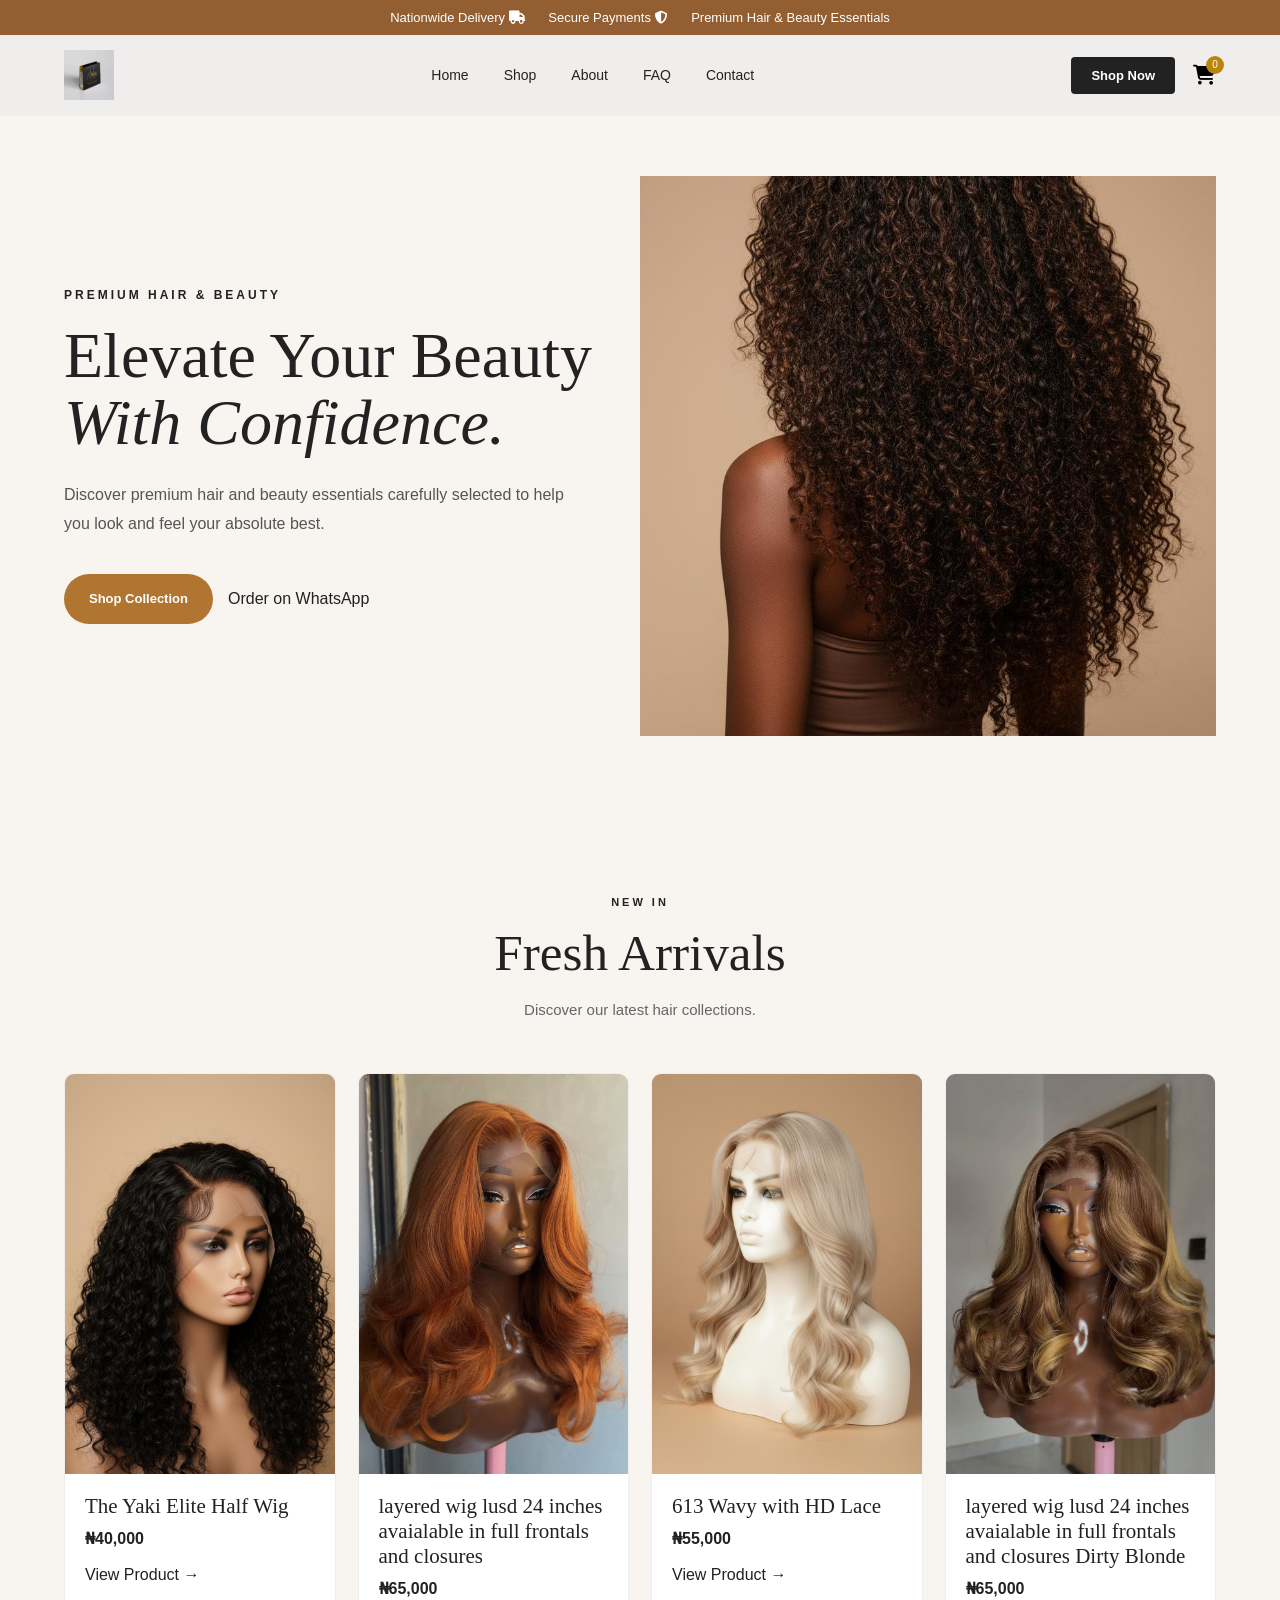
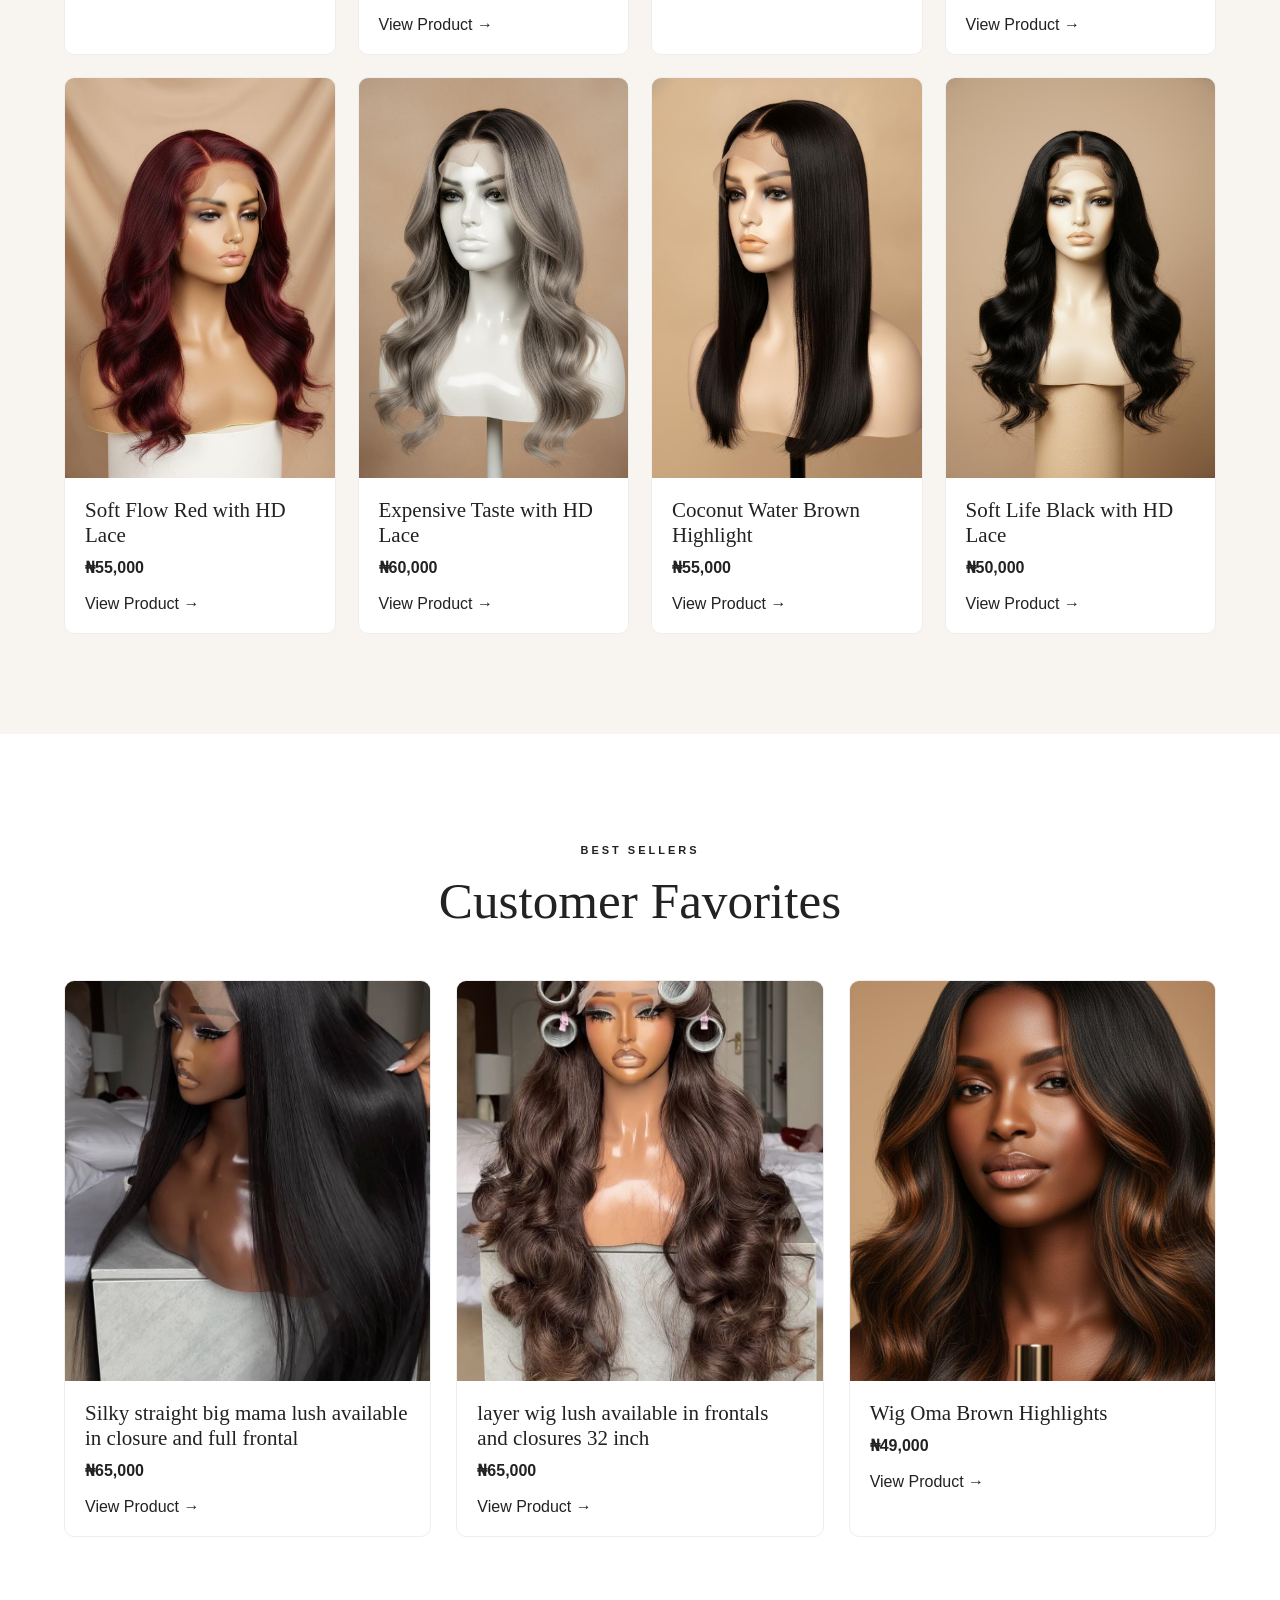
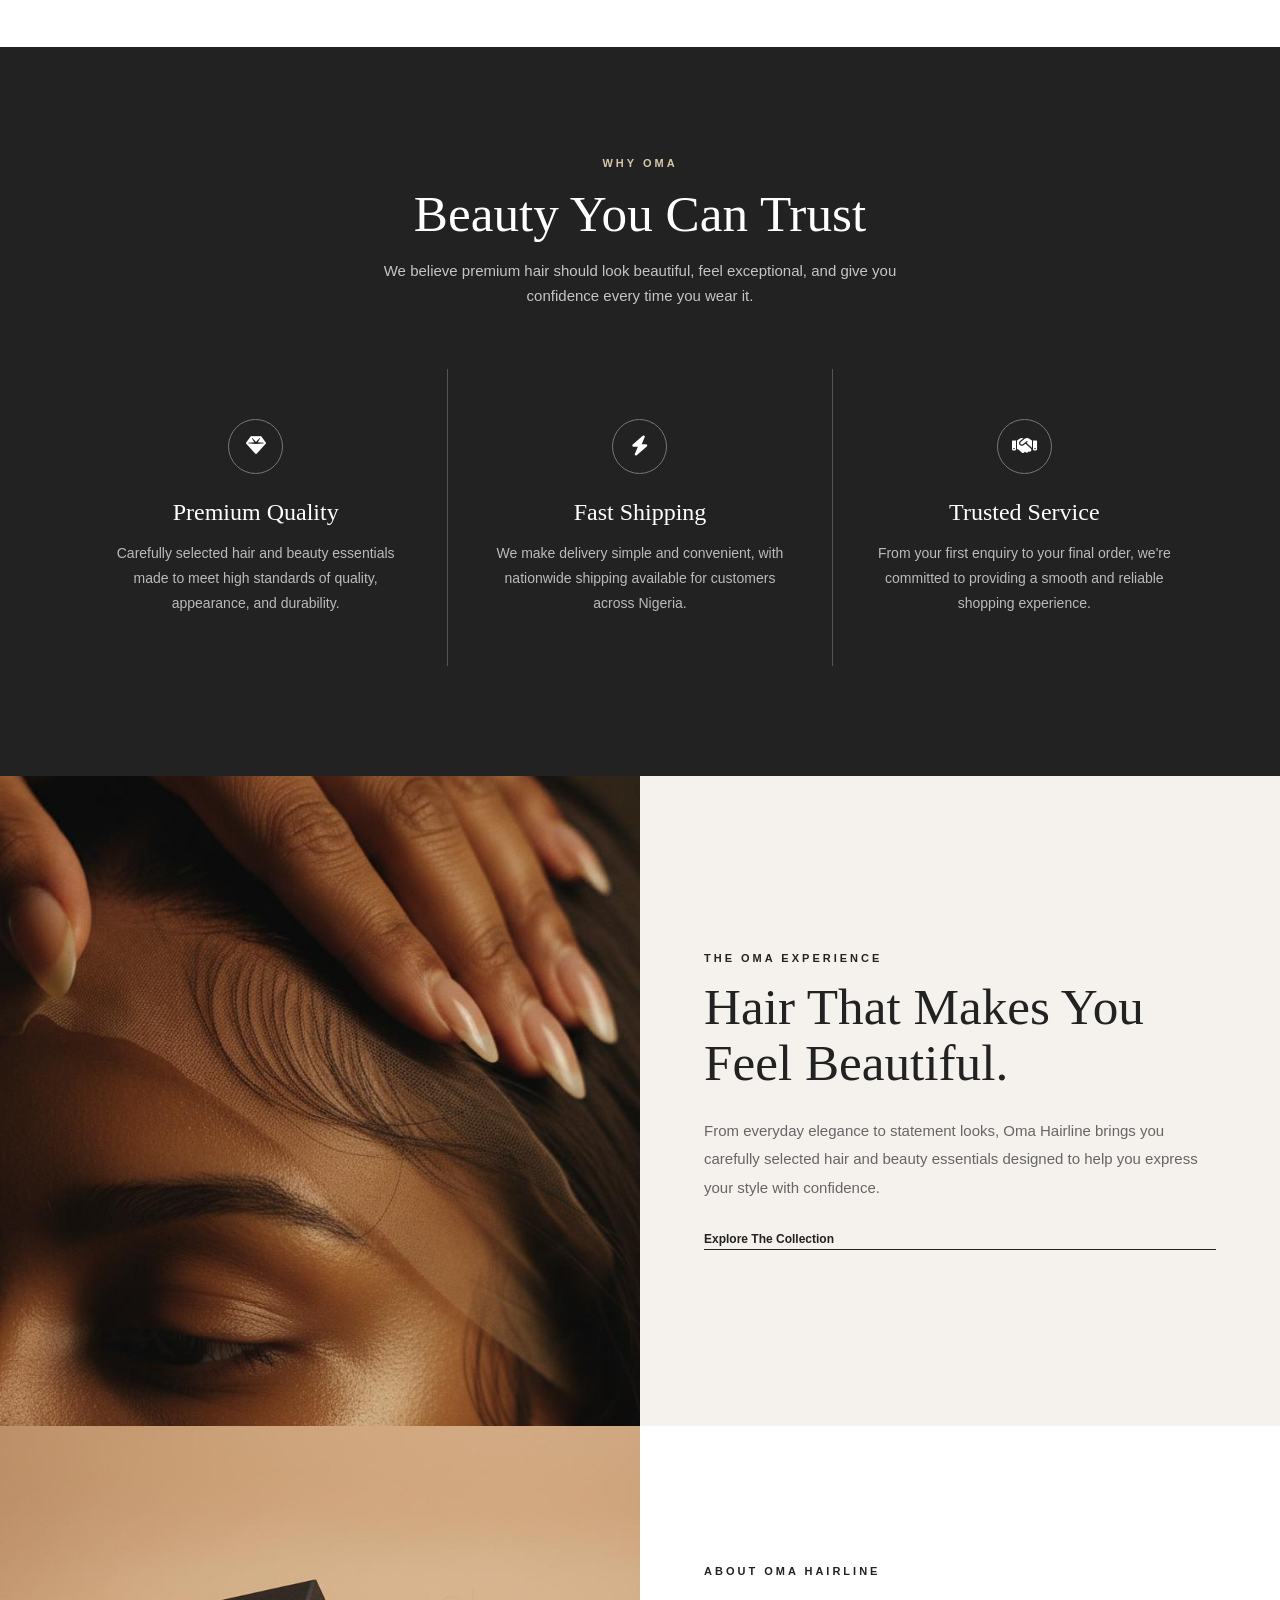
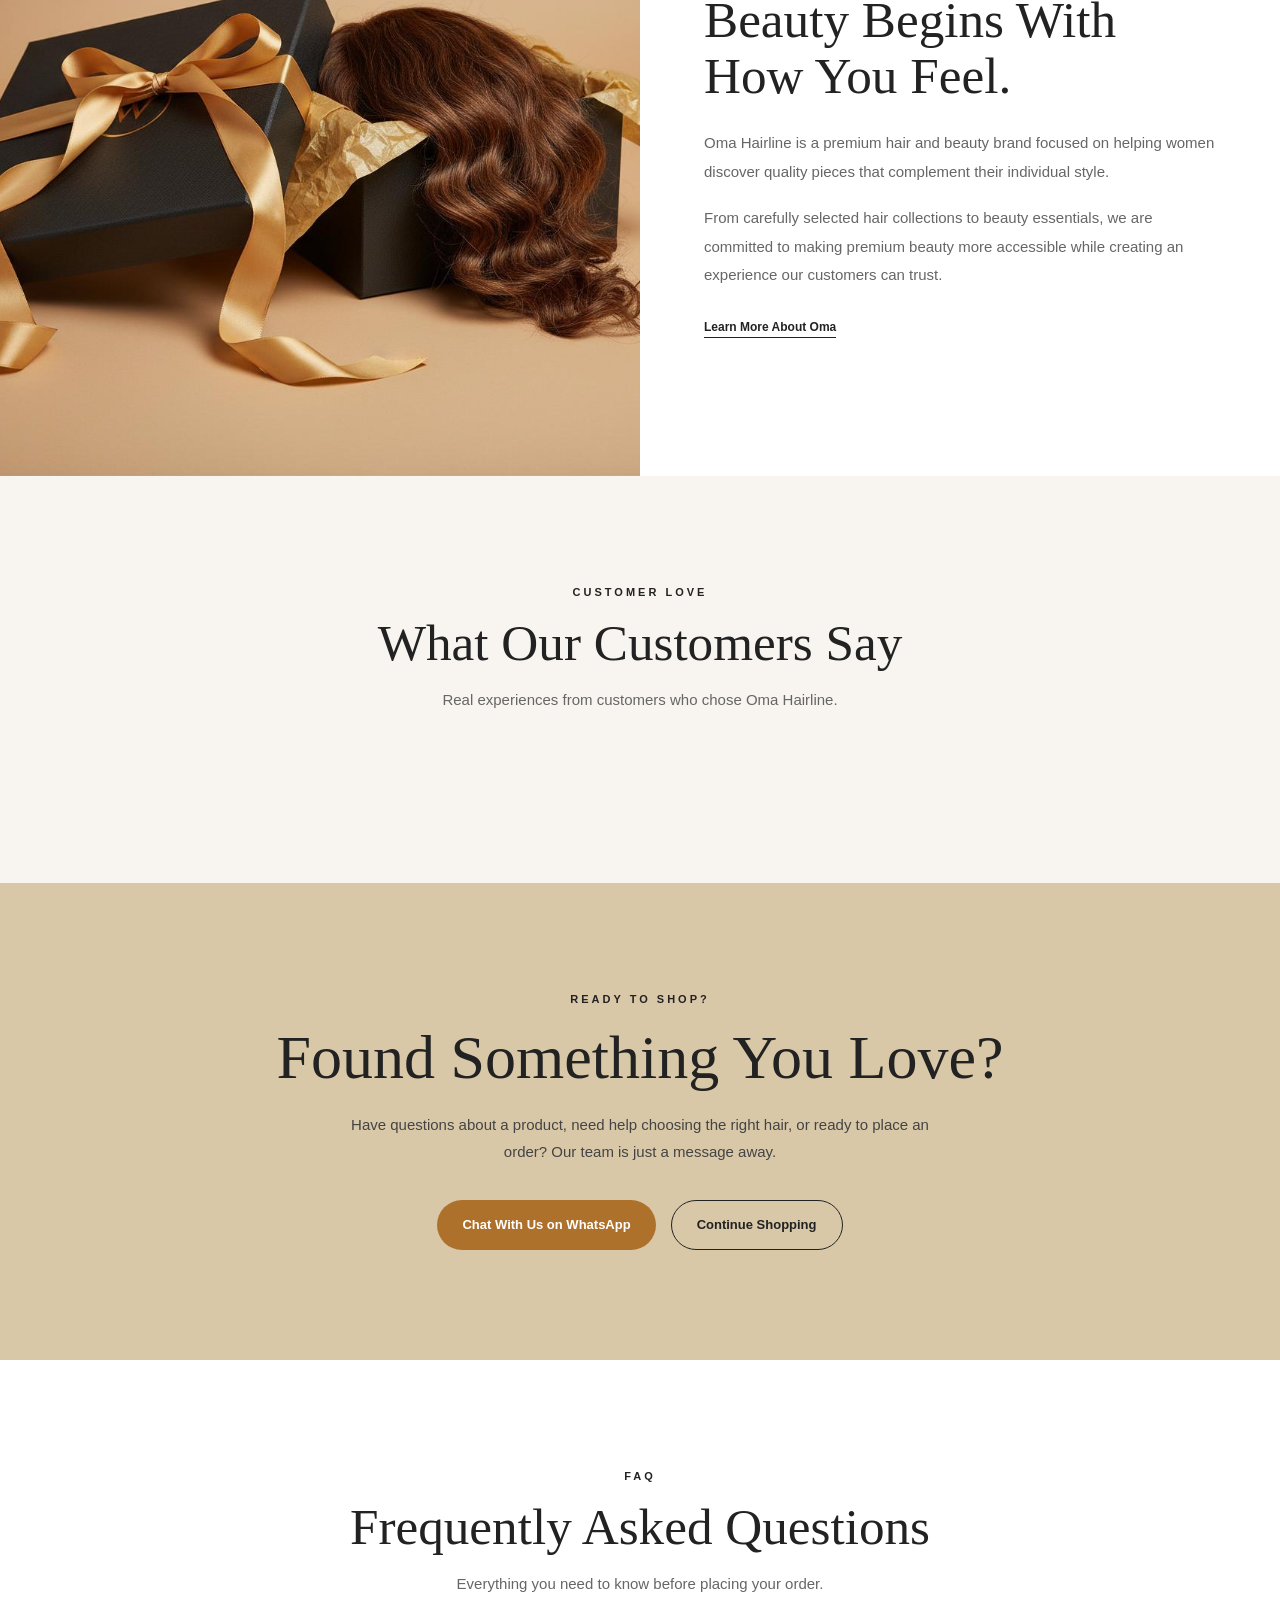
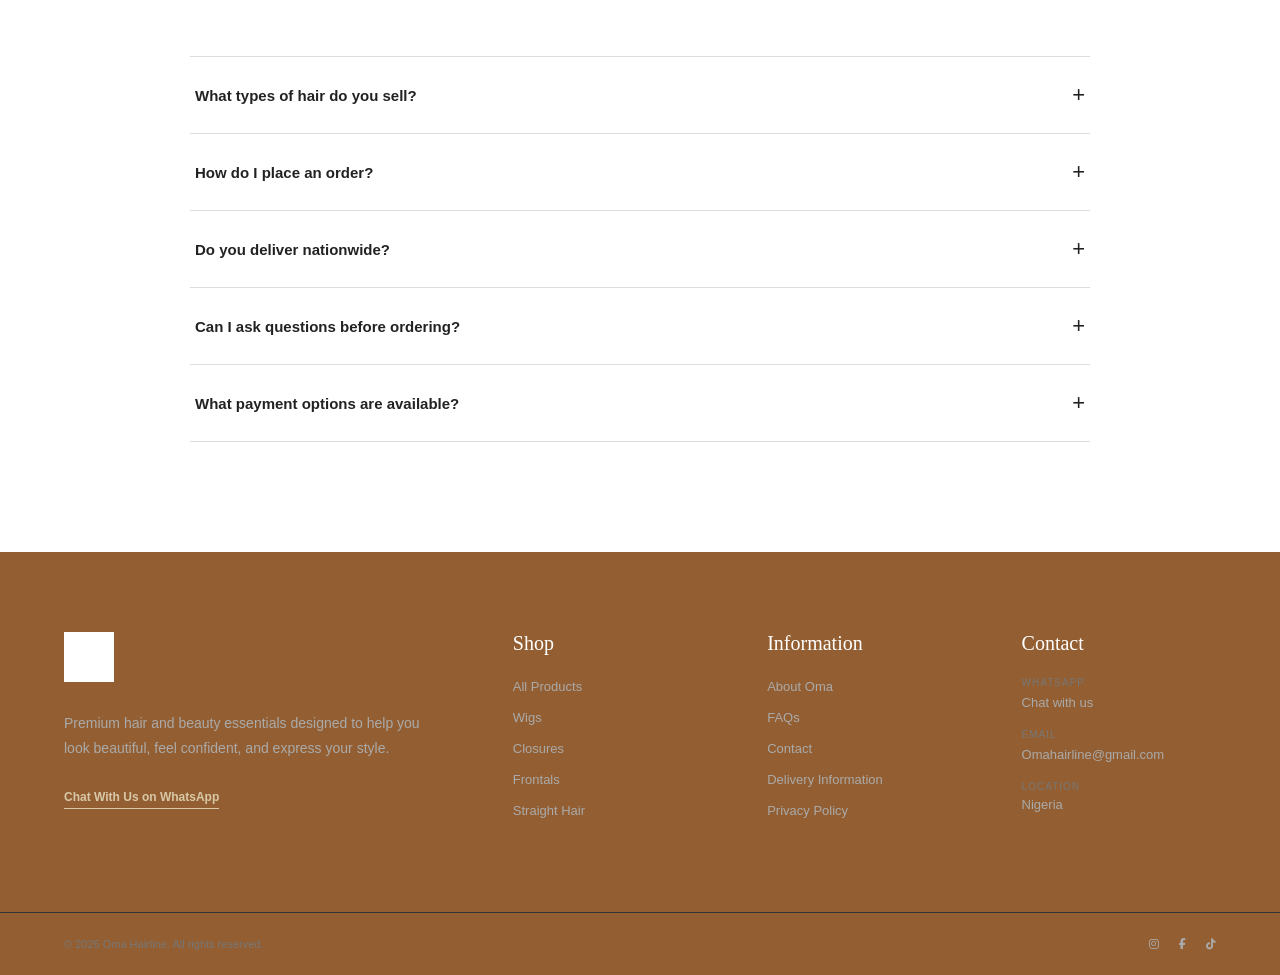
==== commit c90bf6f3: "upadated homepage product price aboutpage" ====
--- a/index.html
+++ b/index.html
@@ -41,7 +41,7 @@
     <ul class="nav-links">
         <li><a href="index.html">Home</a> </li>
         <li><a href="shop.html">Shop</a></li>
-        <li><a href="#about">About</a></li>
+        <li><a href="about.html">About</a></li>
         <li><a href="#faq">FAQ</a></li>
         <li><a href="index.html#contact">Contact</a></li>
     </ul>
@@ -362,7 +362,7 @@
     <div class="testimonials-grid">
 
         <!-- Review 1 -->
-        <article class="testimonial-card">
+        <!-- <article class="testimonial-card">
 
             <div class="testimonial-rating" aria-label="5 out of 5 stars">
                 <i class="fas fa-star"></i>
@@ -394,7 +394,7 @@
 
 
         <!-- Review 2 -->
-        <article class="testimonial-card">
+        <!-- <article class="testimonial-card">
 
             <div class="testimonial-rating" aria-label="5 out of 5 stars">
                 <i class="fas fa-star"></i>
@@ -422,11 +422,11 @@
 
             </div>
 
-        </article>
+        </article> -->
 
 
         <!-- Review 3 -->
-        <article class="testimonial-card">
+        <!-- <article class="testimonial-card">
 
             <div class="testimonial-rating" aria-label="5 out of 5 stars">
                 <i class="fas fa-star"></i>
@@ -454,7 +454,7 @@
 
             </div>
 
-        </article>
+        </article> -->
 
     </div>
 
@@ -590,7 +590,7 @@
                 target="_blank"
                 rel="noopener"
             >
-                Chat With Us on WhatsApp â†’
+                Chat With Us on WhatsApp 
             </a>
         </div>
 
--- a/style.css
+++ b/style.css
@@ -336,13 +336,23 @@
 }
 
 /* Product Card */
-
+.product-details{
+    margin: 30px;
+    padding: 20px;
+    background: #fff;
+    overflow: hidden;
+    border: 1px solid #f7f5f2;
+    border-radius: 10px;
+    box-shadow: inset  16 8 20 40px #0d0b09;
+    
+}
 .product-card {
     background: #fff;
     overflow: hidden;
     border: 1px solid #eee;
     border-radius: 10px;
     box-shadow: inset 0 8 4 16px #714916;
+    padding: auto;
 }
 
 /* Product Image */
@@ -405,6 +415,7 @@
     width: 100%;
     padding: 13px;
     border: 1px solid #222;
+    border-radius: 10px ;
     background: #222;
     color: #fff;
     cursor: pointer;
@@ -867,7 +878,7 @@
 ================================ */
 
 .site-footer {
-    background: #1b1b1b;
+    background: #935f32;
     color: #fff;
 }
 
@@ -1053,7 +1064,7 @@
     }
 
     .product-image {
-        height: 280px;
+        height: 300px;
     }
 
     .product-info {
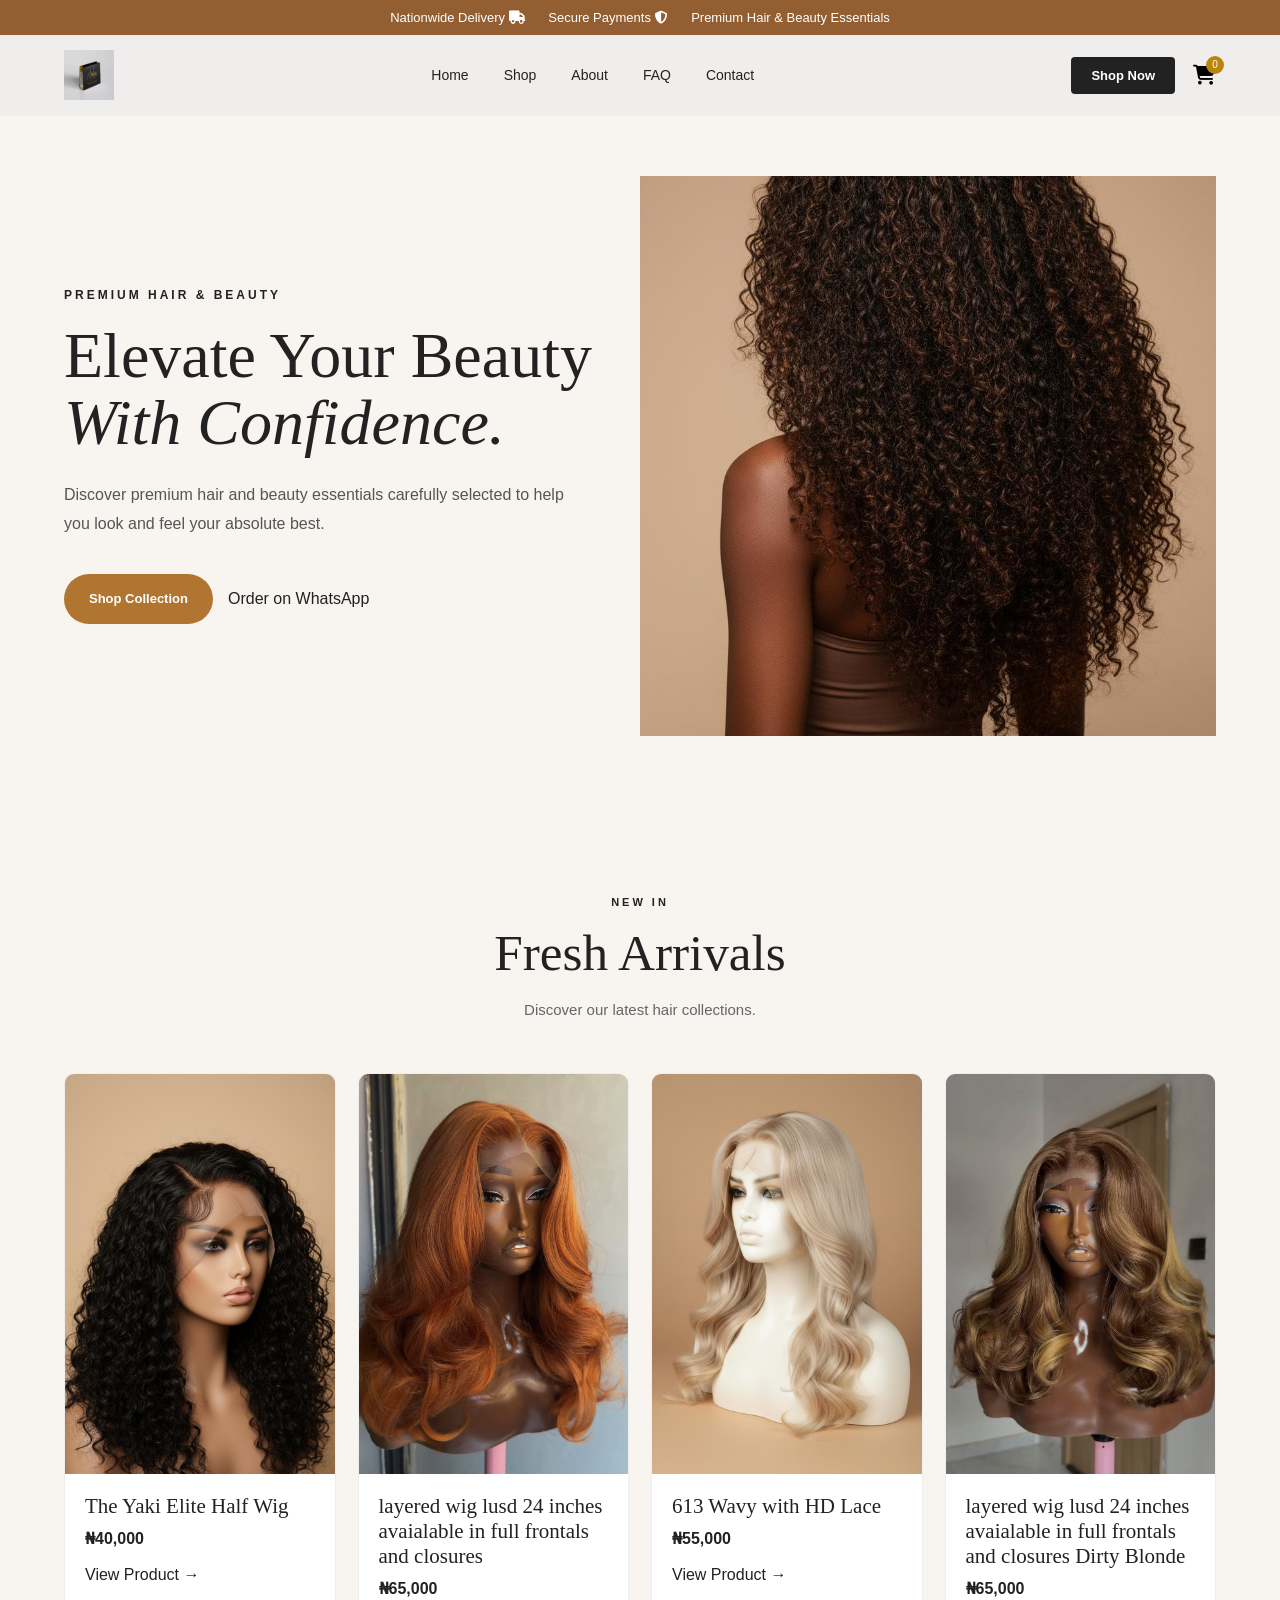
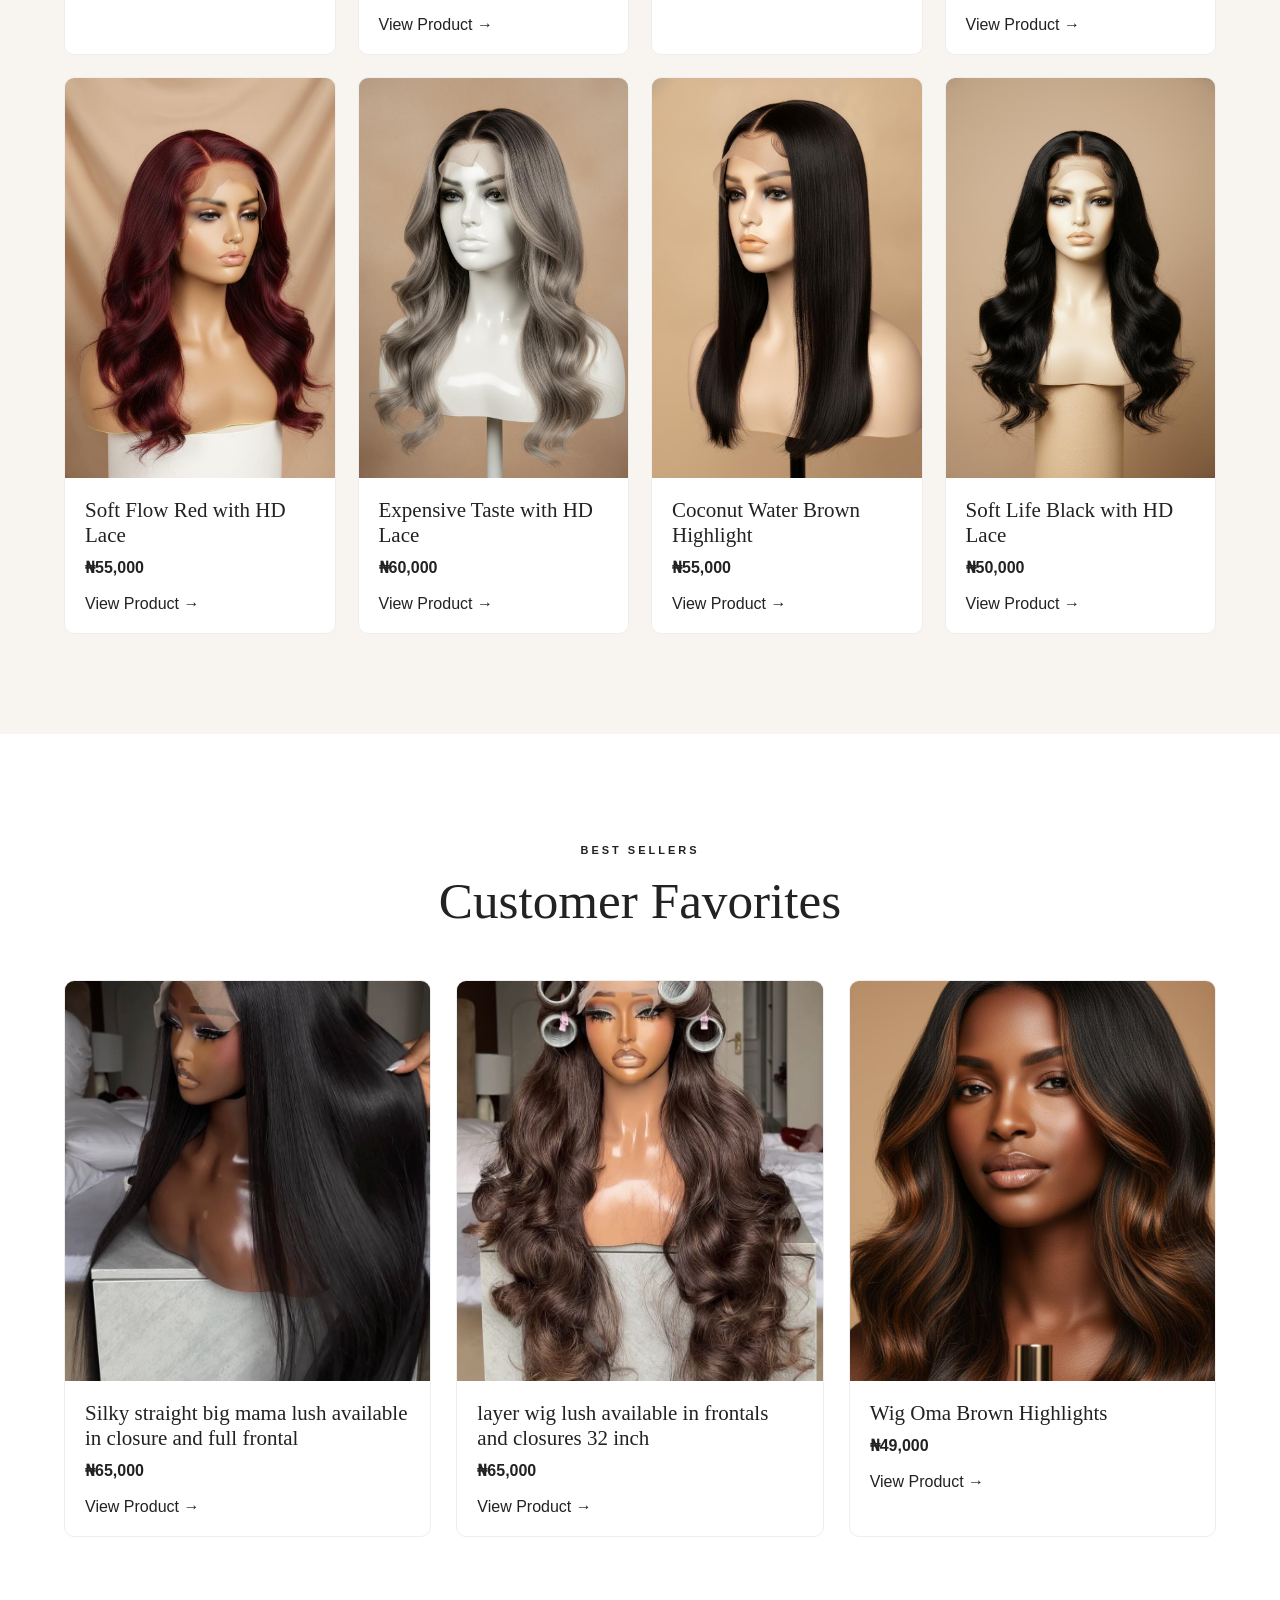
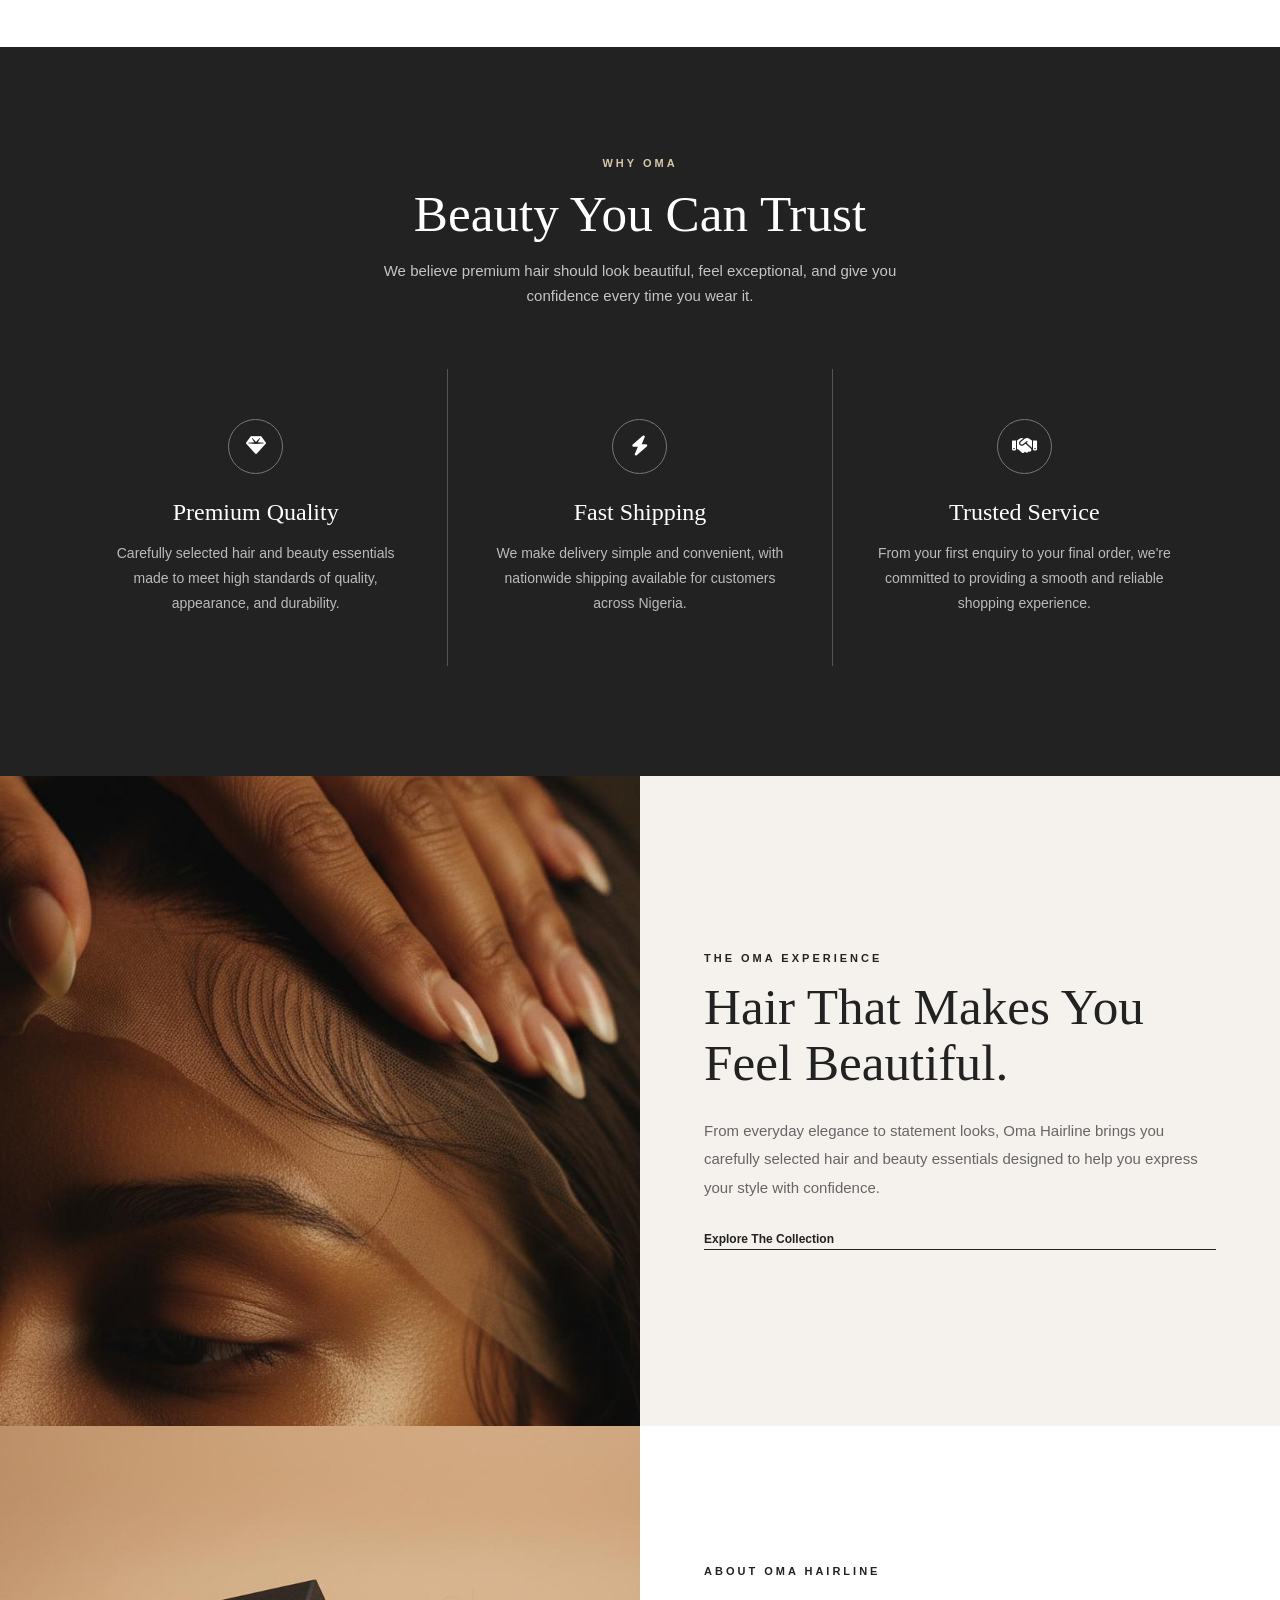
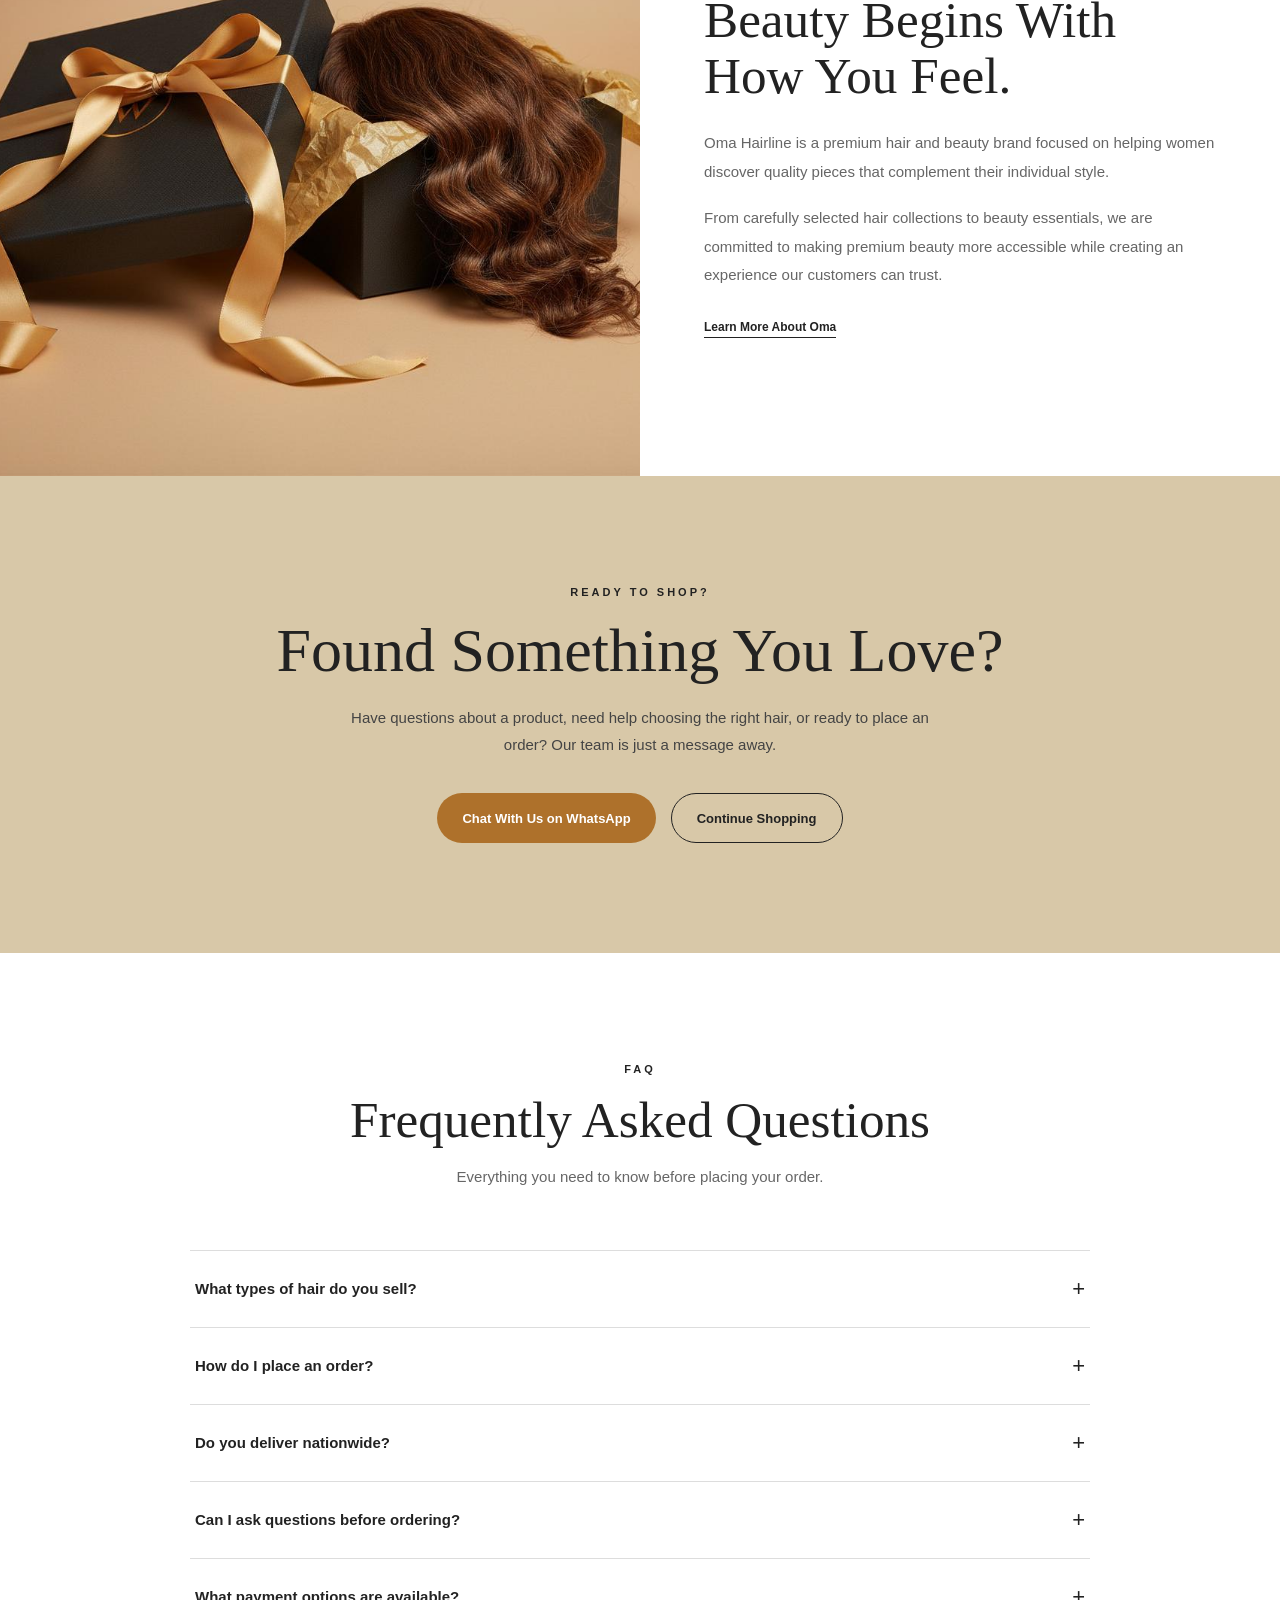
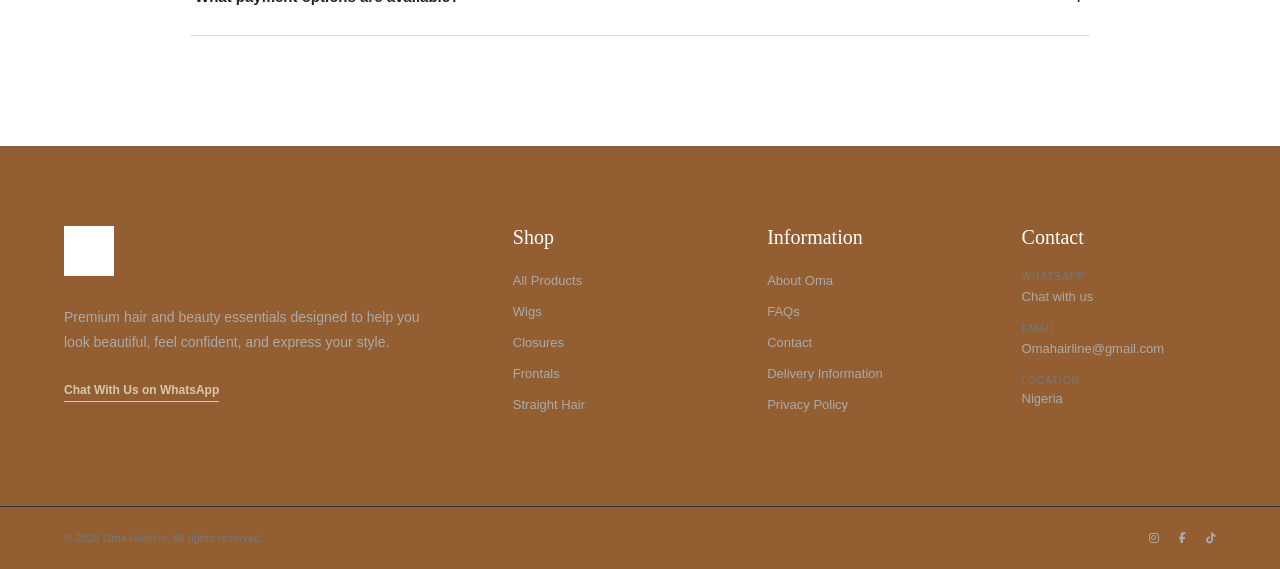
==== commit bc3afaca: "update website - add new changes" ====
--- a/index.html
+++ b/index.html
@@ -339,7 +339,7 @@
 
 </section>
 <!-- Testimonials Section -->
-<section class="testimonials-section">
+<!-- <section class="testimonials-section">
 
     <div class="section-heading">
 
@@ -359,7 +359,7 @@
     </div>
 
 
-    <div class="testimonials-grid">
+    <div class="testimonials-grid"> -->
 
         <!-- Review 1 -->
         <!-- <article class="testimonial-card">
--- a/style.css
+++ b/style.css
@@ -1007,6 +1007,11 @@
 ================================ */
 
 @media (max-width: 768px) {
+
+    .founder-image-section img {
+        width: 280px !important;
+        height: 280px !important;
+    }
 
     .nav-links {
         display: none;
